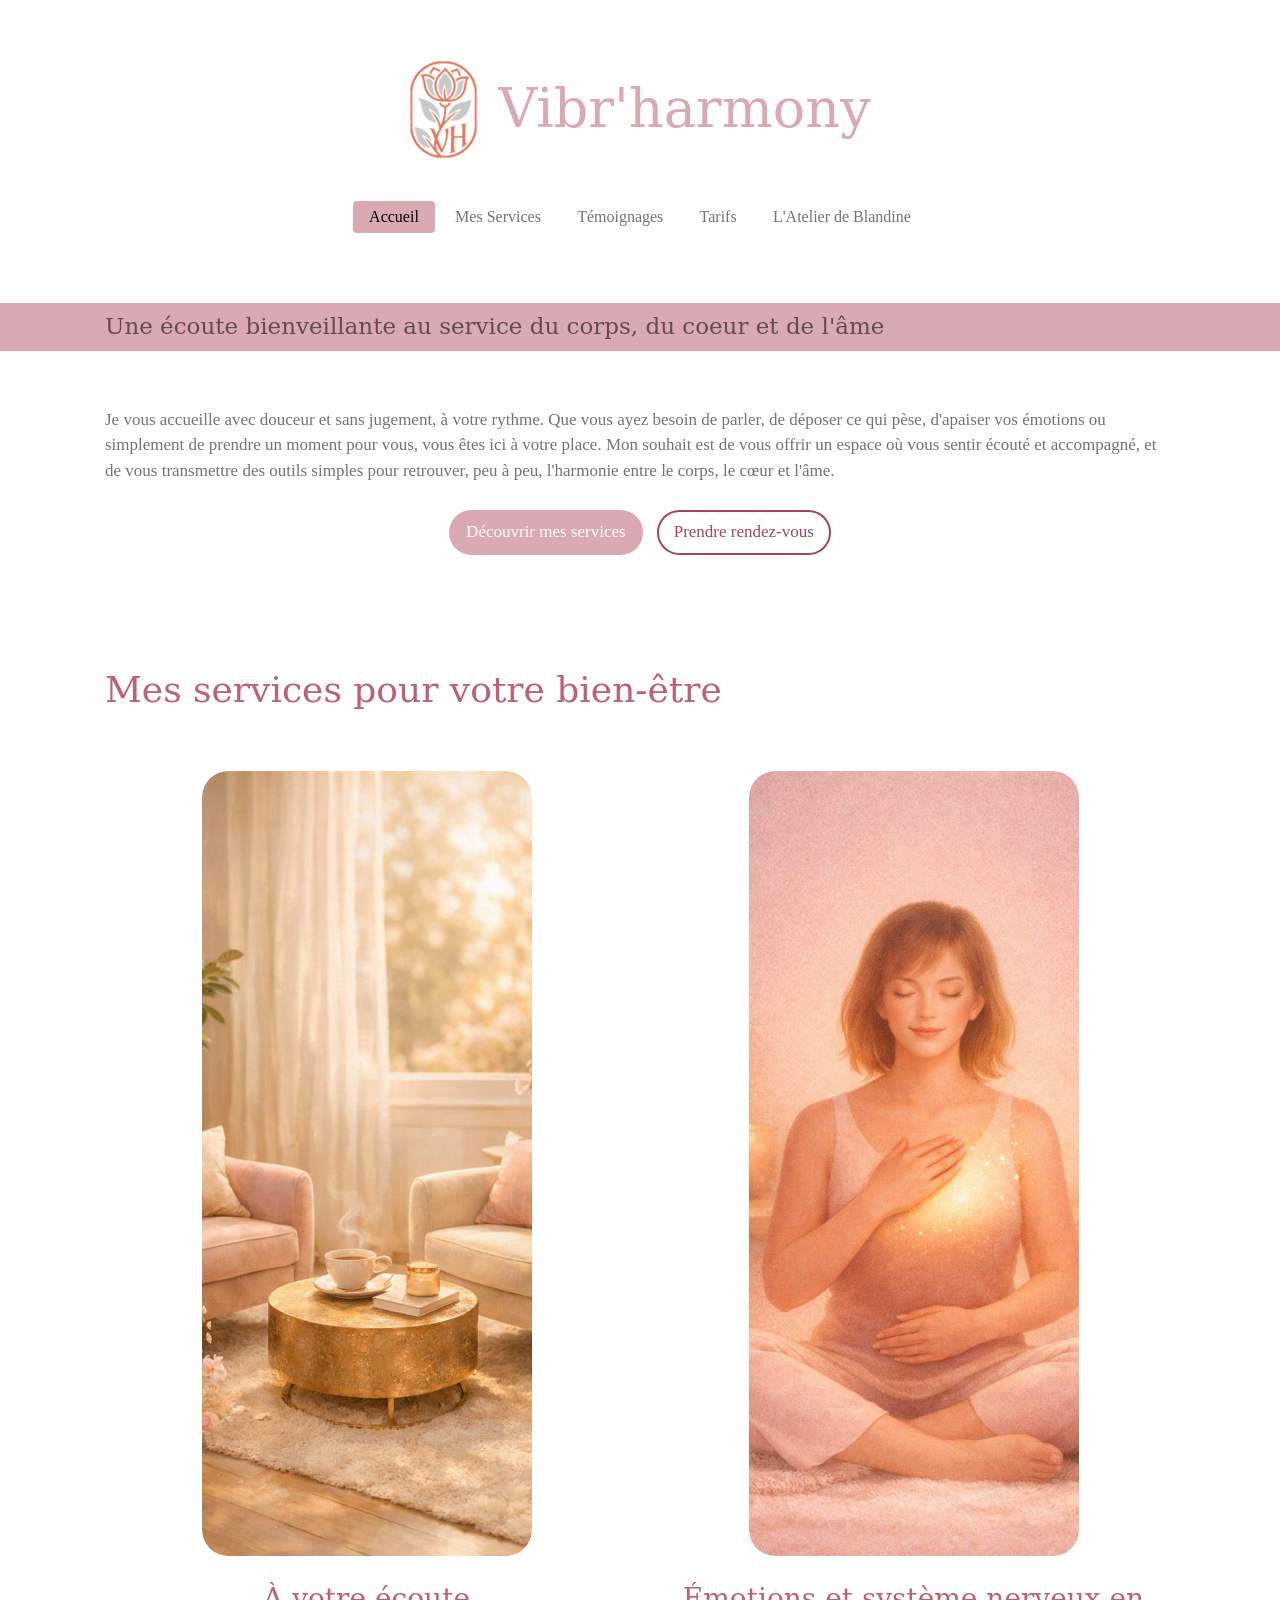
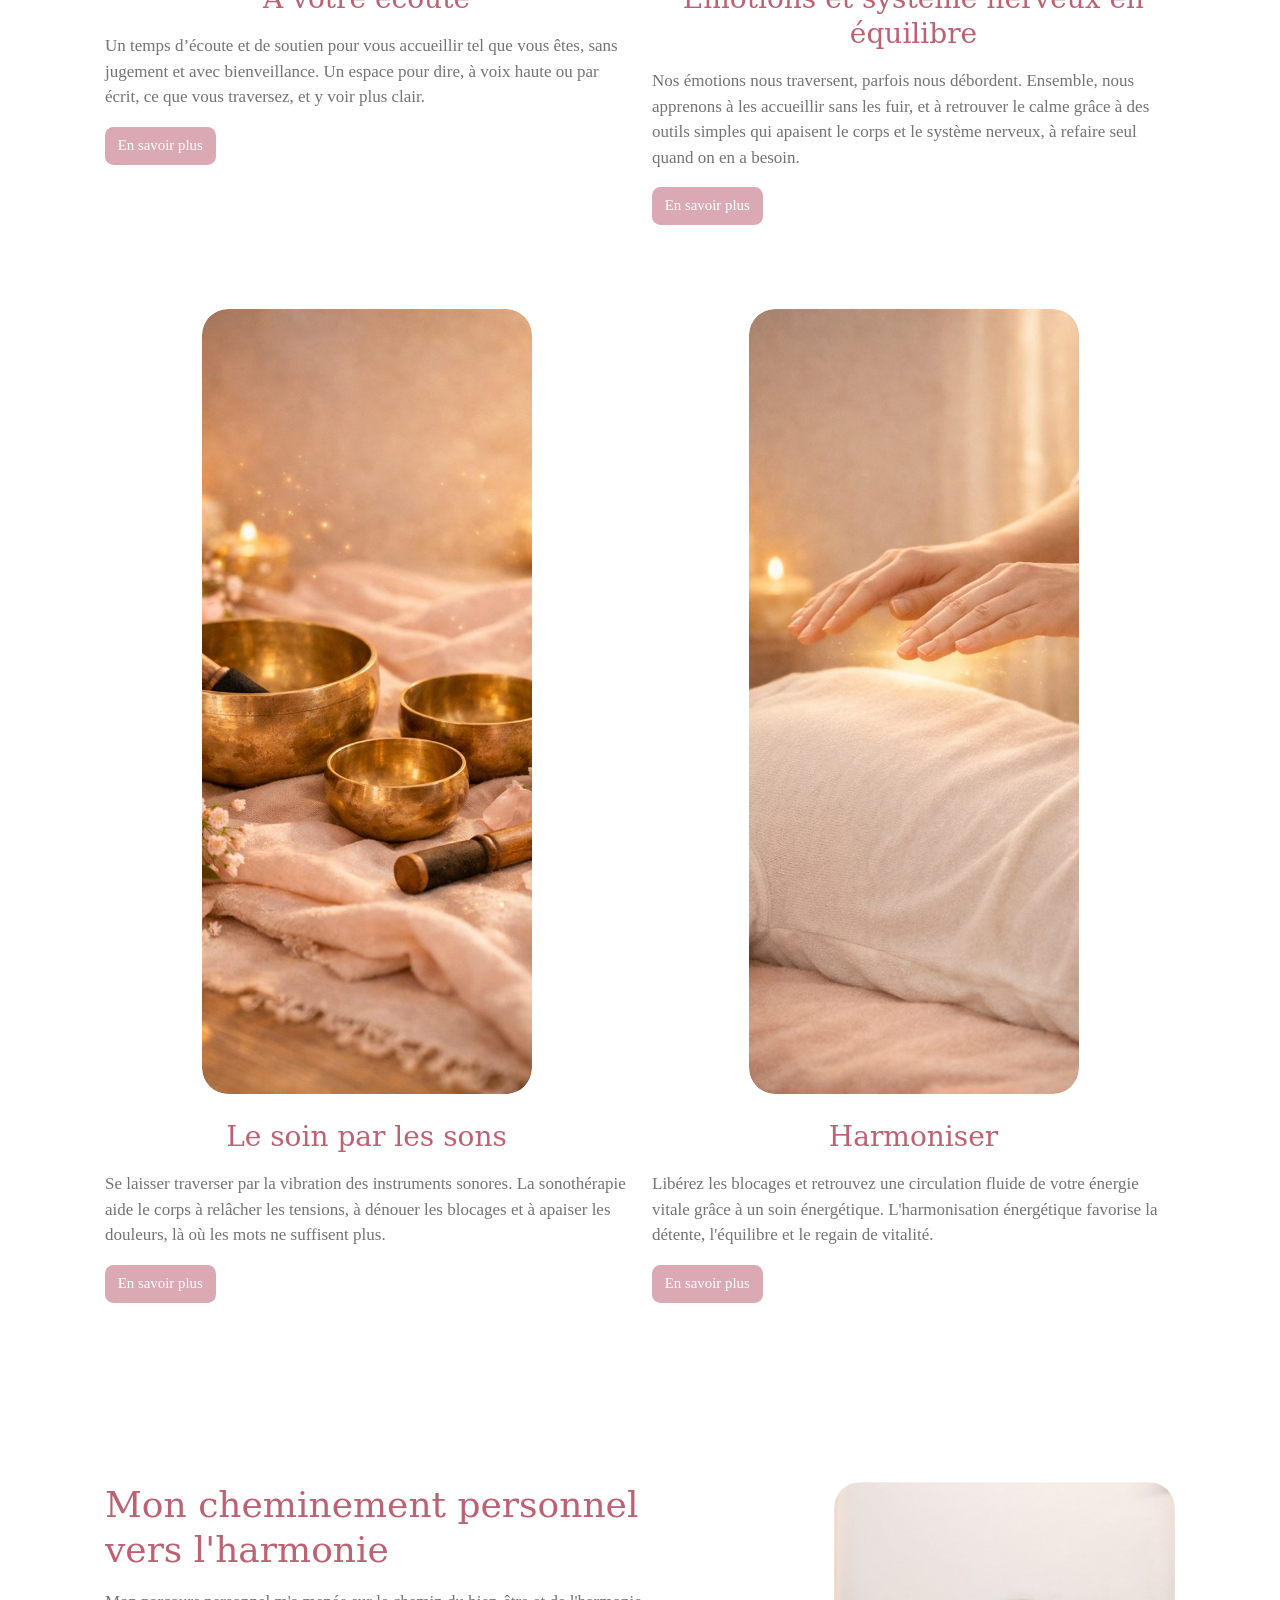
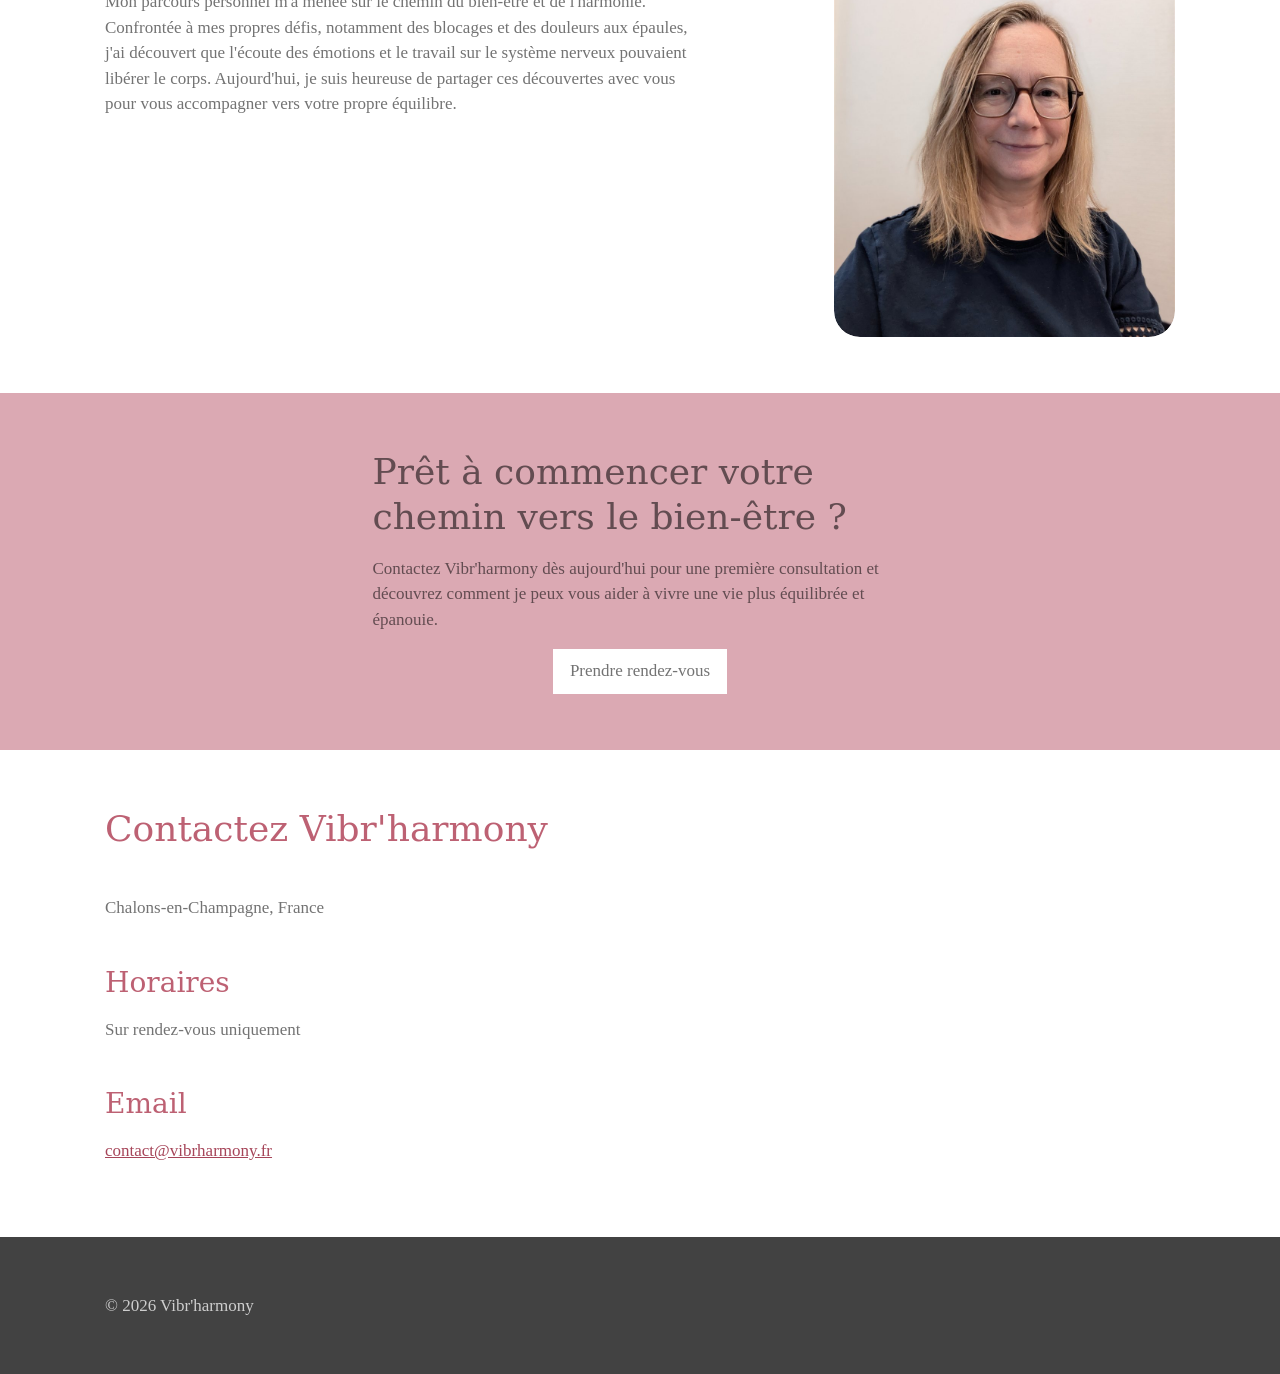
==== index.html @ 66a2ef3b "Site Vibr'harmony Co-Authored-By: Claude Opus 5.5 <noreply@anthropic.com> Claude-Session: https://cl" ====
<!DOCTYPE html>
<html lang="fr">
<head>
<meta charset="utf-8">
<meta name="viewport" content="width=device-width, initial-scale=1.0, maximum-scale=5.0">
<title>Vibr'harmony · Soutien émotionnel et sonothérapie à Châlons-en-Champagne</title>
<meta name="description" content="Besoin de parler, d&#x27;être écouté et soutenu ? Écoute bienveillante, gestion des émotions, sonothérapie et soin énergétique, à Châlons-en-Champagne ou à distance.">
<link rel="canonical" href="https://vibrharmony.fr/">
<meta property="og:type" content="website">
<meta property="og:locale" content="fr_FR">
<meta property="og:site_name" content="Vibr&#x27;harmony">
<meta property="og:title" content="Vibr&#x27;harmony · Soutien émotionnel et sonothérapie à Châlons-en-Champagne">
<meta property="og:description" content="Besoin de parler, d&#x27;être écouté et soutenu ? Écoute bienveillante, gestion des émotions, sonothérapie et soin énergétique, à Châlons-en-Champagne ou à distance.">
<meta property="og:url" content="https://vibrharmony.fr/">
<meta property="og:image" content="https://vibrharmony.fr/images/ressentir-high.jpg">
<link rel="stylesheet" type="text/css" href="https://gfonts.jwwb.nl/css?display=fallback&amp;family=Lato%3A400%2C700%2C400italic%2C700italic%7CMerriweather%3A400%2C700%2C400italic%2C700italic">
<link rel="stylesheet" type="text/css" href="css/main-framework.css">
<link rel="stylesheet" type="text/css" href="css/site-style.css">
<style>
/* Personnalisations Vibr'harmony */

/* Pas de trait de separation entre deux bandeaux consecutifs */
.jw-strip.jw-strip--border-shape-none { border-top: 0 !important; }

/* Bandeau rose du titre : plus fin */
#jw-element-748396804 h1 {
    margin: 0;
    line-height: 1.2;
    font-size: clamp(15px, 1.9vw, 23px);
}

/* Photos : coins bien arrondis, image entiere dans le cadre */
.vh-photo {
    border-radius: 26px;
    overflow: hidden;
    max-width: 330px;
    margin-left: auto;
    margin-right: auto;
}
.vh-photo img {
    border-radius: 26px;
    object-fit: cover;
}
.vh-photo--tall { max-width: none; }

/* Boutons de l'accueil : centres, cote a cote, arrondis */
.vh-btn-row {
    display: flex;
    flex-wrap: wrap;
    justify-content: center;
    align-items: center;
    gap: 14px;
    margin-top: 1.6em;
}
.vh-btn-row .jw-element {
    margin: 0;
    width: auto;
    flex: 0 0 auto;
}
.vh-btn-row .jw-btn-container { margin: 0; }
.vh-btn-row .jw-btn {
    transition: transform .18s ease, box-shadow .18s ease;
}
.vh-btn-row .jw-btn:hover {
    transform: translateY(-2px);
    box-shadow: 0 6px 16px rgba(99, 76, 81, .18);
}
</style>
<script type="application/ld+json">
{
 "@context": "https://schema.org",
 "@type": "ProfessionalService",
 "name": "Vibr'harmony",
 "url": "https://vibrharmony.fr/",
 "email": "contact@vibrharmony.fr",
 "image": "https://vibrharmony.fr/images/portrait.jpg",
 "logo": "https://vibrharmony.fr/images/logo.png",
 "description": "Écoute bienveillante, gestion des émotions, sonothérapie et soin énergétique, à Châlons-en-Champagne ou à distance.",
 "address": {
  "@type": "PostalAddress",
  "addressLocality": "Châlons-en-Champagne",
  "addressCountry": "FR"
 },
 "areaServed": "Châlons-en-Champagne",
 "priceRange": "Participation libre",
 "founder": {
  "@type": "Person",
  "name": "Blandine"
 },
 "parentOrganization": {
  "@type": "Organization",
  "name": "L'Atelier de Blandine",
  "url": "https://atelier-de-blandine.netlify.app/"
 }
}
</script>
<link rel="icon" type="image/png" sizes="48x48" href="/images/icon-48.png">
<link rel="icon" type="image/png" sizes="96x96" href="/images/icon-96.png">
<link rel="icon" type="image/png" sizes="192x192" href="/images/icon-192.png">
<link rel="apple-touch-icon" href="/images/icon-180.png">
</head>
<body id="top" class="jw-is-slideshow jw-header-is-image-text jw-is-segment-page jw-is-frontend jw-is-no-sidebar jw-is-no-messagebar jw-is-no-touch-device jw-is-no-mobile">
<a href="#main-content" class="jw-skip-link">
            Passer au contenu principal        </a>
<div class="jw-background"></div>
<div class="jw-body">
            
<header class="block-header js-topbar-content-container js-fixed-header-container">
        <div class="block-header__inner">
        <div class="jw-mobile-menu jw-mobile-is-text js-mobile-menu">
            <span class="jw-mobile-menu__button jw-mobile-menu__button--dummy"></span>        <div class="jw-mobile-header jw-mobile-header--image-text">
        <span            class="jw-mobile-header-content"
                        >
                            <img class="jw-mobile-logo jw-mobile-logo--portrait" src="images/logo.png" srcset="images/logo.png 1x, images/logo.png 2x" alt="Vibr&amp;#039;harmony" title="Vibr&amp;#039;harmony">                                        <div class="jw-mobile-text">
                    Vibr&#039;harmony                </div>
                    </span>
    </div>

    
            <button
            type="button"
            class="jw-mobile-menu__button jw-mobile-toggle"
            aria-label="Afficher/Masquer le menu"
        >
            <span class="jw-icon-burger"></span>
        </button>
    </div>
        <div class="block-header__brand">
            <div class="jw-header-logo">
            <div
    id="jw-header-image-container"
    class="jw-header jw-header-image-container jw-header-image-toggle"
>
        <img id="jw-header-image" data-image-id="235309062" srcset="images/logo.png 69w, images/logo.png 138w" class="jw-header-image" title="Vibr&#039;harmony" style="width: 69px;" sizes="69px" width="69" height="99" alt="Vibr&#039;harmony">        </div>
        <div
    class="jw-header jw-header-title-container jw-header-text jw-header-text-toggle"
    data-stylable="true"
>
    <h1        id="jw-header-title"
        class="jw-header-title"
            >
        Vibr&#039;harmony    </h1>
</div>
</div>
        </div>
        <nav class="block-header__menu jw-menu-copy">
            <ul
    id="jw-menu"
    class="jw-menu jw-menu-horizontal"
    >
            <li
    class="jw-menu-item jw-menu-is-active"
>
        <a        class="jw-menu-link js-active-menu-item"
        href="index.html"                                    data-page-link-id="37049760"
                            >
                <span class="">
            Accueil        </span>
            </a>
                </li>
            <li
    class="jw-menu-item"
>
        <a        class="jw-menu-link"
        href="mes-services.html"                                    data-page-link-id="37049786"
                            >
                <span class="">
            Mes Services        </span>
            </a>
                </li>
            
            
            
            <li
    class="jw-menu-item"
>
        <a        class="jw-menu-link"
        href="temoignages.html"
                            >
                <span class="">
            Témoignages        </span>
            </a>
                </li>
            <li
    class="jw-menu-item"
>
        <a        class="jw-menu-link"
        href="tarifs.html"                                    data-page-link-id="37049790"
                            >
                <span class="">
            Tarifs        </span>
            </a>
                </li>
            <li
    class="jw-menu-item"
>
        <a        class="jw-menu-link"
        href="https://atelier-de-blandine.netlify.app/"
                            >
                <span class="">
            L&#039;Atelier de Blandine        </span>
            </a>
                </li>

        </ul>
    <script nonce="940a6fcb3b2482dd0f84d86401133db6" id="jw-mobile-menu-template" type="text/template">
        <ul id="jw-menu" class="jw-menu jw-menu-horizontal">
                            <li
    class="jw-menu-item jw-menu-is-active"
>
        <a        class="jw-menu-link js-active-menu-item"
        href="index.html"                                    data-page-link-id="37049760"
                            >
                <span class="">
            Accueil        </span>
            </a>
                </li>
                            <li
    class="jw-menu-item"
>
        <a        class="jw-menu-link"
        href="mes-services.html"                                    data-page-link-id="37049786"
                            >
                <span class="">
            Mes Services        </span>
            </a>
                </li>
                            
                            
                            
                            <li
    class="jw-menu-item"
>
        <a        class="jw-menu-link"
        href="temoignages.html"
                            >
                <span class="">
            Témoignages        </span>
            </a>
                </li>
            <li
    class="jw-menu-item"
>
        <a        class="jw-menu-link"
        href="tarifs.html"                                    data-page-link-id="37049790"
                            >
                <span class="">
            Tarifs        </span>
            </a>
                </li>
            <li
    class="jw-menu-item"
>
        <a        class="jw-menu-link"
        href="https://atelier-de-blandine.netlify.app/"
                            >
                <span class="">
            L&#039;Atelier de Blandine        </span>
            </a>
                </li>

                                </ul>
    </script>
        </nav>
    </div>
</header>

<div class="block-slideshow">
    </div>

<div class="main-content">
    
<main id="main-content" class="block-content">
    <div data-section-name="content" class="jw-section jw-section-content jw-responsive">
        <div class="jw-block-element"><div
    id="jw-element-748386431"
    data-jw-element-id="748386431"
        class="jw-tree-node jw-element jw-strip-root jw-tree-container jw-responsive jw-node-is-first-child jw-node-is-last-child"
>
    <div
    id="jw-element-748396804"
    data-jw-element-id="748396804"
        class="jw-tree-node jw-element jw-strip jw-tree-container jw-responsive jw-strip--default jw-strip--style-color jw-strip--color-accent jw-strip--padding-both jw-strip--border-shape-none jw-node-is-first-child jw-strip--primary"
    style="--strip-content-padding-block: 10px"
>
    <div class="jw-strip__background-container"><div class="jw-strip__background"></div></div><div class="jw-strip__content-container"><div class="jw-strip__content jw-responsive">
                    <div
    id="jw-element-748396806"
    data-jw-element-id="748396806"
        class="jw-tree-node jw-element jw-image-text jw-node-is-first-child jw-node-is-last-child"
>
    <div class="jw-element-imagetext-text">
            <h1>Une &eacute;coute bienveillante au service du corps, du coeur et de l'&acirc;me</h1>    </div>
</div></div></div></div><div
    id="jw-element-748396805"
    data-jw-element-id="748396805"
        class="jw-tree-node jw-element jw-strip jw-tree-container jw-responsive jw-strip--default jw-strip--style-color jw-strip--color-default jw-strip--padding-both jw-strip--border-shape-none"
>
    <div class="jw-strip__background-container"><div class="jw-strip__background"></div></div><div class="jw-strip__content-container"><div class="jw-strip__content jw-responsive"><div
    id="jw-element-748396808"
    data-jw-element-id="748396808"
        class="jw-tree-node jw-element jw-image-text jw-node-is-first-child"
>
    <div class="jw-element-imagetext-text">
            <p>Je vous accueille avec douceur et sans jugement, &agrave; votre rythme. Que vous ayez besoin de parler, de d&eacute;poser ce qui p&egrave;se, d'apaiser vos &eacute;motions ou simplement de prendre un moment pour vous, vous &ecirc;tes ici &agrave; votre place. Mon souhait est de vous offrir un espace o&ugrave; vous sentir &eacute;cout&eacute; et accompagn&eacute;, et de vous transmettre des outils simples pour retrouver, peu &agrave; peu, l'harmonie entre le corps, le c&oelig;ur et l'&acirc;me.</p>    </div>
</div><div class="vh-btn-row"><div
    id="jw-element-748396809"
    data-jw-element-id="748396809"
        class="jw-tree-node jw-element jw-button"
>
    <div class="jw-btn-container&#x20;jw-btn-is-center">
            <a
                            href="mes-services.html"
                                    title="Mes&#x20;Services"            class="jw-element-content&#x20;jw-btn&#x20;jw-btn--size-medium&#x20;jw-btn--roundness-round&#x20;jw-btn--icon-position-start"
            style=""
        >
                        <span class="jw-btn-caption">
                Découvrir mes services            </span>
        </a>
    </div>
</div><div
    id="jw-element-748396810"
    data-jw-element-id="748396810"
        class="jw-tree-node jw-element jw-button jw-node-is-last-child"
>
    <div class="jw-btn-container&#x20;jw-btn-is-center">
            <a href="mailto:contact@vibrharmony.fr?subject=Prise%20de%20rendez-vous"
                                                class="jw-element-content&#x20;jw-btn&#x20;jw-btn--size-medium&#x20;jw-btn--style-border&#x20;jw-btn--roundness-round&#x20;jw-btn--icon-position-start"
            style=""
        >
                        <span class="jw-btn-caption">
                Prendre rendez-vous            </span>
        </a>
    </div>
</div></div></div></div></div><div
    id="jw-element-748396812"
    data-jw-element-id="748396812"
        class="jw-tree-node jw-element jw-strip jw-tree-container jw-responsive jw-strip--default jw-strip--style-color jw-strip--color-default jw-strip--padding-both jw-strip--border-shape-none"
>
    <div class="jw-strip__background-container"><div class="jw-strip__background"></div></div><div class="jw-strip__content-container"><div class="jw-strip__content jw-responsive"><div
    id="jw-element-748396813"
    data-jw-element-id="748396813"
        class="jw-tree-node jw-element jw-image-text jw-node-is-first-child"
>
    <div class="jw-element-imagetext-text">
            <h2>Mes services pour votre bien-être</h2>    </div>
</div><div
    id="jw-element-748396815"
    data-jw-element-id="748396815"
        class="jw-tree-node jw-element jw-spacer"
>
    <div
    class="jw-element-spacer-container "
    style="height: 25px"
>
    </div>
</div><div
    id="jw-element-748396816"
    data-jw-element-id="748396816"
        class="jw-tree-node jw-element jw-columns jw-tree-container jw-responsive jw-tree-horizontal jw-columns--mode-flex"
>
    <div
    id="jw-element-748396817"
    data-jw-element-id="748396817"
            style="width: 50%"
        class="jw-tree-node jw-element jw-column jw-tree-container jw-responsive jw-node-is-first-child"
>
    <div
    id="jw-element-748396818"
    data-jw-element-id="748396818"
        class="jw-tree-node jw-element jw-image jw-node-is-first-child"
>
    <div
    class="jw-intent jw-element-image jw-element-content jw-element-image-is-left"
            style="width: 100%;"
    >
                            <picture
            class="jw-element-image__image-wrapper jw-image-is-rounded jw-intrinsic vh-photo"
            style="padding-top: 150%;"
        >
                                            <img class="jw-element-image__image jw-intrinsic__item" style="--jw-element-image--pan-x: 0.5; --jw-element-image--pan-y: 0.5;" alt="Salon chaleureux avec deux fauteuils et une tasse de thé, espace d&#x27;écoute" src="images/deposer-high.jpg" srcset="images/deposer-high.jpg 96w, images/deposer-high.jpg 147w, images/deposer-high.jpg 226w, images/deposer-high.jpg 347w, images/deposer-high.jpg 532w, images/deposer-high.jpg 816w, images/deposer-high.jpg 1252w, images/deposer-high.jpg 1920w" sizes="auto, min(100vw, 1200px), 100vw" loading="lazy" width="800" height="560">                    </picture>
            </div>
</div><div
    id="jw-element-748396819"
    data-jw-element-id="748396819"
        class="jw-tree-node jw-element jw-image-text"
>
    <div class="jw-element-imagetext-text">
            <h3 style="text-align: center;">&Agrave; votre &eacute;coute</h3>    </div>
</div><div
    id="jw-element-748396820"
    data-jw-element-id="748396820"
        class="jw-tree-node jw-element jw-image-text"
>
    <div class="jw-element-imagetext-text">
            <p>Un temps d’écoute et de soutien pour vous accueillir tel que vous êtes, sans jugement et avec bienveillance. Un espace pour dire, à voix haute ou par écrit, ce que vous traversez, et y voir plus clair.</p>    </div>
</div><div
    id="jw-element-748396821"
    data-jw-element-id="748396821"
        class="jw-tree-node jw-element jw-button jw-node-is-last-child"
>
    <div class="jw-btn-container&#x20;jw-btn-is-left">
            <a
                            href="mes-services.html#ecoute"
                                    title="Mes&#x20;Services"            class="jw-element-content&#x20;jw-btn&#x20;jw-btn--size-small&#x20;jw-btn--roundness-rounded&#x20;jw-btn--icon-position-start"
            style=""
        >
                        <span class="jw-btn-caption">
                En savoir plus            </span>
        </a>
    </div>
</div></div><div
    id="jw-element-748396822"
    data-jw-element-id="748396822"
            style="width: 50%"
        class="jw-tree-node jw-element jw-column jw-tree-container jw-responsive jw-node-is-last-child"
>
    <div
    id="jw-element-748396823"
    data-jw-element-id="748396823"
        class="jw-tree-node jw-element jw-image jw-node-is-first-child"
>
    <div
    class="jw-intent jw-element-image jw-element-content jw-element-image-is-left"
            style="width: 100%;"
    >
                            <picture
            class="jw-element-image__image-wrapper jw-image-is-rounded jw-intrinsic vh-photo"
            style="padding-top: 150%;"
        >
                                            <img class="jw-element-image__image jw-intrinsic__item" style="--jw-element-image--pan-x: 0.5; --jw-element-image--pan-y: 0.3;" alt="Femme assise en méditation, une main sur le cœur" src="images/ressentir-high.jpg" srcset="images/ressentir-high.jpg 96w, images/ressentir-high.jpg 147w, images/ressentir-high.jpg 226w, images/ressentir-high.jpg 347w, images/ressentir-high.jpg 532w, images/ressentir-high.jpg 816w, images/ressentir-high.jpg 1252w, images/ressentir-high.jpg 1920w" sizes="auto, min(100vw, 1200px), 100vw" loading="lazy" width="800" height="560">                    </picture>
            </div>
</div><div
    id="jw-element-748396824"
    data-jw-element-id="748396824"
        class="jw-tree-node jw-element jw-image-text"
>
    <div class="jw-element-imagetext-text">
            <h3 style="text-align: center;">Émotions et système nerveux en équilibre</h3>    </div>
</div><div
    id="jw-element-748396825"
    data-jw-element-id="748396825"
        class="jw-tree-node jw-element jw-image-text"
>
    <div class="jw-element-imagetext-text">
            <p>Nos &eacute;motions nous traversent, parfois nous d&eacute;bordent. Ensemble, nous apprenons &agrave; les accueillir sans les fuir, et &agrave; retrouver le calme gr&acirc;ce &agrave; des outils simples qui apaisent le corps et le syst&egrave;me nerveux, &agrave; refaire seul quand on en a besoin.</p>    </div>
</div><div
    id="jw-element-748396826"
    data-jw-element-id="748396826"
        class="jw-tree-node jw-element jw-button jw-node-is-last-child"
>
    <div class="jw-btn-container&#x20;jw-btn-is-left">
            <a
                            href="mes-services.html#emotions"
                                    title="Mes&#x20;Services"            class="jw-element-content&#x20;jw-btn&#x20;jw-btn--size-small&#x20;jw-btn--roundness-rounded&#x20;jw-btn--icon-position-start"
            style=""
        >
                        <span class="jw-btn-caption">
                En savoir plus            </span>
        </a>
    </div>
</div></div></div><div
    id="jw-element-748396827"
    data-jw-element-id="748396827"
        class="jw-tree-node jw-element jw-spacer"
>
    <div
    class="jw-element-spacer-container "
    style="height: 50px"
>
    </div>
</div><div
    id="jw-element-748396828"
    data-jw-element-id="748396828"
        class="jw-tree-node jw-element jw-columns jw-tree-container jw-responsive jw-tree-horizontal jw-columns--mode-flex"
>
    <div
    id="jw-element-748396829"
    data-jw-element-id="748396829"
            style="width: 50%"
        class="jw-tree-node jw-element jw-column jw-tree-container jw-responsive jw-node-is-first-child"
>
    <div
    id="jw-element-748396830"
    data-jw-element-id="748396830"
        class="jw-tree-node jw-element jw-image jw-node-is-first-child"
>
    <div
    class="jw-intent jw-element-image jw-element-content jw-element-image-is-left"
            style="width: 100%;"
    >
                            <picture
            class="jw-element-image__image-wrapper jw-image-is-rounded jw-intrinsic vh-photo"
            style="padding-top: 150%;"
        >
                                            <img class="jw-element-image__image jw-intrinsic__item" style="--jw-element-image--pan-x: 0.5; --jw-element-image--pan-y: 0.6;" alt="Instruments de sonothérapie posés sur un plaid" src="images/bols-high.jpg" srcset="images/bols-high.jpg 96w, images/bols-high.jpg 147w, images/bols-high.jpg 226w, images/bols-high.jpg 347w, images/bols-high.jpg 532w, images/bols-high.jpg 816w, images/bols-high.jpg 1252w, images/bols-high.jpg 1920w" sizes="auto, min(100vw, 1200px), 100vw" loading="lazy" width="800" height="560">                    </picture>
            </div>
</div><div
    id="jw-element-748396831"
    data-jw-element-id="748396831"
        class="jw-tree-node jw-element jw-image-text"
>
    <div class="jw-element-imagetext-text">
            <h3 style="text-align: center;">Le soin par les sons</h3>    </div>
</div><div
    id="jw-element-748396832"
    data-jw-element-id="748396832"
        class="jw-tree-node jw-element jw-image-text"
>
    <div class="jw-element-imagetext-text">
            <p>Se laisser traverser par la vibration des instruments sonores. La sonothérapie aide le corps à relâcher les tensions, à dénouer les blocages et à apaiser les douleurs, là où les mots ne suffisent plus.</p>    </div>
</div><div
    id="jw-element-748396833"
    data-jw-element-id="748396833"
        class="jw-tree-node jw-element jw-button jw-node-is-last-child"
>
    <div class="jw-btn-container&#x20;jw-btn-is-left">
            <a
                            href="mes-services.html#sons"
                                    title="Mes&#x20;Services"            class="jw-element-content&#x20;jw-btn&#x20;jw-btn--size-small&#x20;jw-btn--roundness-rounded&#x20;jw-btn--icon-position-start"
            style=""
        >
                        <span class="jw-btn-caption">
                En savoir plus            </span>
        </a>
    </div>
</div></div><div
    id="jw-element-748396834"
    data-jw-element-id="748396834"
            style="width: 50%"
        class="jw-tree-node jw-element jw-column jw-tree-container jw-responsive jw-node-is-last-child"
>
    <div
    id="jw-element-748396835"
    data-jw-element-id="748396835"
        class="jw-tree-node jw-element jw-image jw-node-is-first-child"
>
    <div
    class="jw-intent jw-element-image jw-element-content jw-element-image-is-left"
            style="width: 100%;"
    >
                            <picture
            class="jw-element-image__image-wrapper jw-image-is-rounded jw-intrinsic vh-photo"
            style="padding-top: 150%;"
        >
                                            <img class="jw-element-image__image jw-intrinsic__item" style="--jw-element-image--pan-x: 0.5; --jw-element-image--pan-y: 0.26;" alt="Mains posées au-dessus d&#x27;un coussin, soin énergétique" src="images/mains-high.jpg" srcset="images/mains-high.jpg 96w, images/mains-high.jpg 147w, images/mains-high.jpg 226w, images/mains-high.jpg 347w, images/mains-high.jpg 532w, images/mains-high.jpg 816w, images/mains-high.jpg 1252w, images/mains-high.jpg 1920w" sizes="auto, min(100vw, 1200px), 100vw" loading="lazy" width="800" height="560">                    </picture>
            </div>
</div><div
    id="jw-element-748396836"
    data-jw-element-id="748396836"
        class="jw-tree-node jw-element jw-image-text"
>
    <div class="jw-element-imagetext-text">
            <h3 style="text-align: center;">Harmoniser</h3>    </div>
</div><div
    id="jw-element-748396837"
    data-jw-element-id="748396837"
        class="jw-tree-node jw-element jw-image-text"
>
    <div class="jw-element-imagetext-text">
            <p>Lib&eacute;rez les blocages et retrouvez une circulation fluide de votre &eacute;nergie vitale gr&acirc;ce &agrave; un soin &eacute;nerg&eacute;tique. L'harmonisation &eacute;nerg&eacute;tique favorise la d&eacute;tente, l'&eacute;quilibre et le regain de vitalit&eacute;.</p>    </div>
</div><div
    id="jw-element-748396838"
    data-jw-element-id="748396838"
        class="jw-tree-node jw-element jw-button jw-node-is-last-child"
>
    <div class="jw-btn-container&#x20;jw-btn-is-left">
            <a
                            href="mes-services.html#harmoniser"
                                    title="Mes&#x20;Services"            class="jw-element-content&#x20;jw-btn&#x20;jw-btn--size-small&#x20;jw-btn--roundness-rounded&#x20;jw-btn--icon-position-start"
            style=""
        >
                        <span class="jw-btn-caption">
                En savoir plus            </span>
        </a>
    </div>
</div></div></div><div
    id="jw-element-748396839"
    data-jw-element-id="748396839"
        class="jw-tree-node jw-element jw-spacer jw-node-is-last-child"
>
    <div
    class="jw-element-spacer-container "
    style="height: 50px"
>
    </div>
</div></div></div></div><div
    id="jw-element-748429797"
    data-jw-element-id="748429797"
        class="jw-tree-node jw-element jw-strip jw-tree-container jw-responsive jw-strip--default jw-strip--style-color jw-strip--color-default jw-strip--padding-both jw-strip--border-shape-none"
>
    <div class="jw-strip__background-container"><div class="jw-strip__background"></div></div><div class="jw-strip__content-container"><div class="jw-strip__content jw-responsive"><div
    id="jw-element-748429798"
    data-jw-element-id="748429798"
        class="jw-tree-node jw-element jw-columns jw-tree-container jw-responsive jw-tree-horizontal jw-columns--mode-flex jw-node-is-first-child jw-node-is-last-child"
>
    <div
    id="jw-element-748429799"
    data-jw-element-id="748429799"
            style="width: 55.555555555556%"
        class="jw-tree-node jw-element jw-column jw-tree-container jw-responsive jw-node-is-first-child"
>
    <div
    id="jw-element-748429801"
    data-jw-element-id="748429801"
        class="jw-tree-node jw-element jw-image-text jw-node-is-first-child"
>
    <div class="jw-element-imagetext-text">
            <h2>Mon cheminement personnel vers l'harmonie</h2>    </div>
</div><div
    id="jw-element-748429802"
    data-jw-element-id="748429802"
        class="jw-tree-node jw-element jw-image-text jw-node-is-last-child"
>
    <div class="jw-element-imagetext-text">
            <p>Mon parcours personnel m'a menée sur le chemin du bien-être et de l'harmonie. Confrontée à mes propres défis, notamment des blocages et des douleurs aux épaules, j'ai découvert que l'écoute des émotions et le travail sur le système nerveux pouvaient libérer le corps. Aujourd'hui, je suis heureuse de partager ces découvertes avec vous pour vous accompagner vers votre propre équilibre.</p>    </div>
</div></div><div
    id="jw-element-748429803"
    data-jw-element-id="748429803"
            style="width: 11.111111111111%"
        class="jw-tree-node jw-element jw-column jw-tree-container jw-tree-container--empty jw-responsive"
>
    </div><div
    id="jw-element-748429804"
    data-jw-element-id="748429804"
            style="width: 33.333333333333%"
        class="jw-tree-node jw-element jw-column jw-tree-container jw-responsive jw-node-is-last-child"
>
    <div
    id="jw-element-748429805"
    data-jw-element-id="748429805"
        class="jw-tree-node jw-element jw-image jw-node-is-first-child jw-node-is-last-child"
>
    <div
    class="jw-intent jw-element-image jw-element-content jw-element-image-is-left jw-element-image--full-width-to-640"
            style="width: 1920px;"
    >
                            <picture
            class="jw-element-image__image-wrapper jw-image-is-rounded jw-intrinsic vh-photo vh-photo--tall"
            style="padding-top: 133.333%;"
        >
                                            <img class="jw-element-image__image jw-intrinsic__item" style="--jw-element-image--pan-x: 0.5; --jw-element-image--pan-y: 0.5;" alt="Portrait de la praticienne Vibr'harmony" src="images/portrait.jpg" loading="lazy" width="900" height="1200">                    </picture>
            </div>
</div></div></div></div></div></div><div
    id="jw-element-748396843"
    data-jw-element-id="748396843"
        class="jw-tree-node jw-element jw-strip jw-tree-container jw-responsive jw-strip--narrow jw-strip--style-color jw-strip--color-accent jw-strip--padding-both jw-strip--border-shape-none"
>
    <div class="jw-strip__background-container"><div class="jw-strip__background"></div></div><div class="jw-strip__content-container"><div class="jw-strip__content jw-responsive"><div
    id="jw-element-748396844"
    data-jw-element-id="748396844"
        class="jw-tree-node jw-element jw-image-text jw-node-is-first-child"
>
    <div class="jw-element-imagetext-text">
            <h2>Prêt à commencer votre chemin vers le bien-être ?</h2>    </div>
</div><div
    id="jw-element-748396845"
    data-jw-element-id="748396845"
        class="jw-tree-node jw-element jw-image-text"
>
    <div class="jw-element-imagetext-text">
            <p>Contactez Vibr'harmony dès aujourd'hui pour une première consultation et découvrez comment je peux vous aider à vivre une vie plus équilibrée et épanouie.</p>    </div>
</div><div
    id="jw-element-748396846"
    data-jw-element-id="748396846"
        class="jw-tree-node jw-element jw-button jw-node-is-last-child"
>
    <div class="jw-btn-container&#x20;jw-btn-is-center">
            <a href="mailto:contact@vibrharmony.fr?subject=Prise%20de%20rendez-vous"
                                                class="jw-element-content&#x20;jw-btn&#x20;jw-btn--size-medium&#x20;jw-btn--icon-position-start"
            style=""
        >
                        <span class="jw-btn-caption">
                Prendre rendez-vous            </span>
        </a>
    </div>
</div></div></div></div><div
    id="jw-element-748396856"
    data-jw-element-id="748396856"
        class="jw-tree-node jw-element jw-strip jw-tree-container jw-responsive jw-strip--default jw-strip--style-color jw-strip--color-default jw-strip--padding-both jw-strip--border-shape-none jw-node-is-last-child"
>
    <div class="jw-strip__background-container"><div class="jw-strip__background"></div></div><div class="jw-strip__content-container"><div class="jw-strip__content jw-responsive"><div
    id="jw-element-748396857"
    data-jw-element-id="748396857"
        class="jw-tree-node jw-element jw-image-text jw-node-is-first-child"
>
    <div class="jw-element-imagetext-text">
            <h2>Contactez Vibr'harmony</h2>    </div>
</div><div
    id="jw-element-748396859"
    data-jw-element-id="748396859"
        class="jw-tree-node jw-element jw-spacer"
>
    <div
    class="jw-element-spacer-container "
    style="height: 10px"
>
    </div>
</div><div
    id="jw-element-748396860"
    data-jw-element-id="748396860"
        class="jw-tree-node jw-element jw-image-text"
>
    <div class="jw-element-imagetext-text">
            <p>Chalons-en-Champagne, France</p>    </div>
</div><div
    id="jw-element-748396861"
    data-jw-element-id="748396861"
        class="jw-tree-node jw-element jw-spacer"
>
    <div
    class="jw-element-spacer-container "
    style="height: 10px"
>
    </div>
</div><div
    id="jw-element-748396862"
    data-jw-element-id="748396862"
        class="jw-tree-node jw-element jw-image-text"
>
    <div class="jw-element-imagetext-text">
            <h3>Horaires</h3>    </div>
</div><div
    id="jw-element-748396863"
    data-jw-element-id="748396863"
        class="jw-tree-node jw-element jw-image-text"
>
    <div class="jw-element-imagetext-text">
            <p>Sur rendez-vous uniquement</p>    </div>
</div><div
    id="jw-element-748396864"
    data-jw-element-id="748396864"
        class="jw-tree-node jw-element jw-spacer"
>
    <div
    class="jw-element-spacer-container "
    style="height: 10px"
>
    </div>
</div><div
    id="jw-element-748396865"
    data-jw-element-id="748396865"
        class="jw-tree-node jw-element jw-image-text"
>
    <div class="jw-element-imagetext-text">
            <h3>Email</h3>    </div>
</div><div
    id="jw-element-748396867"
    data-jw-element-id="748396867"
        class="jw-tree-node jw-element jw-image-text"
>
    <div class="jw-element-imagetext-text">
            <p><a href="mailto:contact@vibrharmony.fr">contact@vibrharmony.fr</a></p>    </div>
</div></div></div></div></div></div>            </div>
</main>
    </div>

<footer class="block-footer">
    <div
        data-section-name="footer"
        class="jw-section jw-section-footer jw-responsive"
    >
                <div class="jw-strip jw-strip--default jw-strip--style-none jw-strip--primary jw-strip--padding-both jw-strip--border-shape-none"><div class="jw-strip__content-container"><div class="jw-strip__content jw-responsive">            <div class="jw-block-element"><div
    id="jw-element-748386430"
    data-jw-element-id="748386430"
        class="jw-tree-node jw-element jw-simple-root jw-tree-container jw-tree-container--empty jw-responsive jw-node-is-first-child jw-node-is-last-child"
>
    </div></div>                                        <div class="jw-block-footer-content">
                    <div class="jw-credits clear">
                        <div class="jw-credits-owner">
                            <div id="jw-footer-text">
                                <div class="jw-footer-text-content">
                                    &copy; 2026 Vibr&#039;harmony                                </div>
                            </div>
                        </div>
                        <div class="jw-credits-right">
                                                        
                        </div>
                    </div>
                </div>
                    </div></div></div>    </div>
</footer>
            
<div class="jw-bottom-bar__container">
            </div>
<div class="jw-bottom-bar__spacer">
    </div>

            <div id="jw-variable-loaded" style="display: none;"></div>
            <div id="jw-variable-values" style="display: none;">
                                    <span data-jw-variable-key="background-color" class="jw-variable-value-background-color"></span>
                                    <span data-jw-variable-key="background" class="jw-variable-value-background"></span>
                                    <span data-jw-variable-key="font-family" class="jw-variable-value-font-family"></span>
                                    <span data-jw-variable-key="paragraph-color" class="jw-variable-value-paragraph-color"></span>
                                    <span data-jw-variable-key="paragraph-link-color" class="jw-variable-value-paragraph-link-color"></span>
                                    <span data-jw-variable-key="paragraph-font-size" class="jw-variable-value-paragraph-font-size"></span>
                                    <span data-jw-variable-key="heading-color" class="jw-variable-value-heading-color"></span>
                                    <span data-jw-variable-key="heading-link-color" class="jw-variable-value-heading-link-color"></span>
                                    <span data-jw-variable-key="heading-font-size" class="jw-variable-value-heading-font-size"></span>
                                    <span data-jw-variable-key="heading-font-family" class="jw-variable-value-heading-font-family"></span>
                                    <span data-jw-variable-key="menu-text-color" class="jw-variable-value-menu-text-color"></span>
                                    <span data-jw-variable-key="menu-text-link-color" class="jw-variable-value-menu-text-link-color"></span>
                                    <span data-jw-variable-key="menu-text-font-size" class="jw-variable-value-menu-text-font-size"></span>
                                    <span data-jw-variable-key="menu-font-family" class="jw-variable-value-menu-font-family"></span>
                                    <span data-jw-variable-key="menu-capitalize" class="jw-variable-value-menu-capitalize"></span>
                                    <span data-jw-variable-key="website-size" class="jw-variable-value-website-size"></span>
                                    <span data-jw-variable-key="u-header-configuration" class="jw-variable-value-u-header-configuration"></span>
                                    <span data-jw-variable-key="u-header-background-color" class="jw-variable-value-u-header-background-color"></span>
                                    <span data-jw-variable-key="u-header-spacing" class="jw-variable-value-u-header-spacing"></span>
                                    <span data-jw-variable-key="u-header-scroll-effect" class="jw-variable-value-u-header-scroll-effect"></span>
                                    <span data-jw-variable-key="accent-color" class="jw-variable-value-accent-color"></span>
                                    <span data-jw-variable-key="footer-color" class="jw-variable-value-footer-color"></span>
                                    <span data-jw-variable-key="footer-text-color" class="jw-variable-value-footer-text-color"></span>
                                    <span data-jw-variable-key="footer-text-link-color" class="jw-variable-value-footer-text-link-color"></span>
                                    <span data-jw-variable-key="footer-text-font-size" class="jw-variable-value-footer-text-font-size"></span>
                            </div>
        </div>
<script>
window.JOUWWEB = window.JOUWWEB || {};
window.JOUWWEB.websiteRendering = {"locale":"fr-FR","timezone":"Europe/Paris","routes":{}};
window.JOUWWEB.website = {"locale":"fr-FR","defaultLocale":"fr-FR","title":"Vibr'harmony","currency":"EUR"};
window.JOUWWEB.scripts = ["website-rendering/slideshow"];
</script>
<script src="js/runtime.js" defer></script>
<script src="js/964.js" defer></script>
<script src="js/main.js" defer></script>
</body>
</html>
---- css/main-framework.css ----
.visible-lg,.visible-lg-block,.visible-lg-inline,.visible-lg-inline-block,.visible-md,.visible-md-block,.visible-md-inline,.visible-md-inline-block,.visible-sm,.visible-sm-block,.visible-sm-inline,.visible-sm-inline-block,.visible-xs,.visible-xs-block,.visible-xs-inline,.visible-xs-inline-block{display:none!important}@media (max-width:767px){.visible-xs{display:block!important}table.visible-xs{display:table}tr.visible-xs{display:table-row!important}td.visible-xs,th.visible-xs{display:table-cell!important}.visible-xs-block{display:block!important}.visible-xs-inline{display:inline!important}.visible-xs-inline-block{display:inline-block!important}}@media (min-width:768px) and (max-width:991px){.visible-sm{display:block!important}table.visible-sm{display:table}tr.visible-sm{display:table-row!important}td.visible-sm,th.visible-sm{display:table-cell!important}.visible-sm-block{display:block!important}.visible-sm-inline{display:inline!important}.visible-sm-inline-block{display:inline-block!important}}@media (min-width:992px) and (max-width:1199px){.visible-md{display:block!important}table.visible-md{display:table}tr.visible-md{display:table-row!important}td.visible-md,th.visible-md{display:table-cell!important}.visible-md-block{display:block!important}.visible-md-inline{display:inline!important}.visible-md-inline-block{display:inline-block!important}}@media (min-width:1200px){.visible-lg{display:block!important}table.visible-lg{display:table}tr.visible-lg{display:table-row!important}td.visible-lg,th.visible-lg{display:table-cell!important}.visible-lg-block{display:block!important}.visible-lg-inline{display:inline!important}.visible-lg-inline-block{display:inline-block!important}}@media (max-width:767px){.hidden-xs{display:none!important}}@media (min-width:768px) and (max-width:991px){.hidden-sm{display:none!important}}@media (min-width:992px) and (max-width:1199px){.hidden-md{display:none!important}}@media (min-width:1200px){.hidden-lg{display:none!important}}.visible-print{display:none!important}@media print{.visible-print{display:block!important}table.visible-print{display:table}tr.visible-print{display:table-row!important}td.visible-print,th.visible-print{display:table-cell!important}}.visible-print-block{display:none!important}@media print{.visible-print-block{display:block!important}}.visible-print-inline{display:none!important}@media print{.visible-print-inline{display:inline!important}}.visible-print-inline-block{display:none!important}@media print{.visible-print-inline-block{display:inline-block!important}.hidden-print{display:none!important}}
/*! normalize.css v2.1.3 | MIT License | git.io/normalize */article,aside,details,figcaption,figure,footer,header,hgroup,main,nav,section,summary{display:block}audio,canvas,video{display:inline-block}audio:not([controls]){display:none;height:0}[hidden],template{display:none}html{-ms-text-size-adjust:100%;-webkit-text-size-adjust:100%;font-family:sans-serif}body{margin:0}a{background:transparent}h1{font-size:2em;margin:.67em 0}abbr[title]{border-bottom:1px dotted}b,strong{font-weight:700}dfn{font-style:italic}hr{box-sizing:content-box;height:0}mark{background:#ff0;color:#000}code,kbd,pre,samp{font-family:monospace,serif;font-size:1em}pre{white-space:pre-wrap}q{quotes:"\201C" "\201D" "\2018" "\2019"}small{font-size:80%}sub,sup{font-size:75%;line-height:0;position:relative;vertical-align:baseline}sup{top:-.5em}sub{bottom:-.25em}img{border:0}svg:not(:root){overflow:hidden}figure{margin:0}fieldset{border:1px solid silver;margin:0 2px;padding:.35em .625em .75em}legend{border:0;padding:0}button,input,select,textarea{font-family:inherit;font-size:100%;margin:0}button,input{line-height:normal}button,select{text-transform:none}button,html input[type=button],input[type=reset],input[type=submit]{-webkit-appearance:button;cursor:pointer}button[disabled],html input[disabled]{cursor:default}input[type=checkbox],input[type=radio]{box-sizing:border-box;padding:0}input[type=search]{-webkit-appearance:textfield;box-sizing:content-box}input[type=search]::-webkit-search-cancel-button,input[type=search]::-webkit-search-decoration{-webkit-appearance:none}button::-moz-focus-inner,input::-moz-focus-inner{border:0;padding:0}textarea{overflow:auto;vertical-align:top}table{border-collapse:collapse;border-spacing:0}.sr-only{clip:rect(0,0,0,0);border:0;height:1px;margin:-1px;overflow:hidden;padding:0;position:absolute;width:1px}.fi,.fib{background-position:50%;background-repeat:no-repeat;background-size:contain}.fi{display:inline-block;line-height:1em;position:relative;width:1.33333333em}.fi:before{content:"\00a0"}.fi.fis{width:1em}.flag-icon{background-position:50%;background-repeat:no-repeat;background-size:contain;display:inline-block;font-size:14px;line-height:1em;position:relative;width:1.33333333em}.flag-icon:before{content:"\00a0"}.flag-icon.fis{width:1em}.flag-icon-at{background-image:url(https://assets.jwwb.nl/assets/website-rendering/module-files/flag-icons/flags/4x3/at.svg?bust=8dc68995ec419a9440a2)}.flag-icon-au{background-image:url(https://assets.jwwb.nl/assets/website-rendering/module-files/flag-icons/flags/4x3/au.svg?bust=dc25bf8b44e402f1e074)}.flag-icon-be{background-image:url(https://assets.jwwb.nl/assets/website-rendering/module-files/flag-icons/flags/4x3/be.svg?bust=6cac03795313d7c043bb)}.flag-icon-ca{background-image:url(https://assets.jwwb.nl/assets/website-rendering/module-files/flag-icons/flags/4x3/ca.svg?bust=ad1527142564751eb7b8)}.flag-icon-ch{background-image:url(https://assets.jwwb.nl/assets/website-rendering/module-files/flag-icons/flags/4x3/ch.svg?bust=0d84f2aff4cb8fb5193b)}.flag-icon-de{background-image:url(https://assets.jwwb.nl/assets/website-rendering/module-files/flag-icons/flags/4x3/de.svg?bust=a491da9c1549a36b293a)}.flag-icon-dk{background-image:url(https://assets.jwwb.nl/assets/website-rendering/module-files/flag-icons/flags/4x3/dk.svg?bust=33bba71c12896b2df189)}.flag-icon-es{background-image:url(https://assets.jwwb.nl/assets/website-rendering/module-files/flag-icons/flags/4x3/es.svg?bust=426a1551c98dbbe2a847)}.flag-icon-fi{background-image:url(https://assets.jwwb.nl/assets/website-rendering/module-files/flag-icons/flags/4x3/fi.svg?bust=4dc3dbe18574c3b3c8a6)}.flag-icon-fr{background-image:url(https://assets.jwwb.nl/assets/website-rendering/module-files/flag-icons/flags/4x3/fr.svg?bust=cc4d943dbac895a562d1)}.flag-icon-gb{background-image:url(https://assets.jwwb.nl/assets/website-rendering/module-files/flag-icons/flags/4x3/gb.svg?bust=fcfef6780b36bef53738)}.flag-icon-ie{background-image:url(https://assets.jwwb.nl/assets/website-rendering/module-files/flag-icons/flags/4x3/ie.svg?bust=1c12635a2932de4b8036)}.flag-icon-it{background-image:url(https://assets.jwwb.nl/assets/website-rendering/module-files/flag-icons/flags/4x3/it.svg?bust=1d72a5dec3acd0737635)}.flag-icon-mx{background-image:url(https://assets.jwwb.nl/assets/website-rendering/module-files/flag-icons/flags/4x3/mx.svg?bust=d326007cf87dba95a56c)}.flag-icon-nl{background-image:url(https://assets.jwwb.nl/assets/website-rendering/module-files/flag-icons/flags/4x3/nl.svg?bust=f685765a298db5ba59fd)}.flag-icon-no{background-image:url(https://assets.jwwb.nl/assets/website-rendering/module-files/flag-icons/flags/4x3/no.svg?bust=859a13561a1b24bfa65f)}.flag-icon-nz{background-image:url(https://assets.jwwb.nl/assets/website-rendering/module-files/flag-icons/flags/4x3/nz.svg?bust=dd987077e71e1288a73d)}.flag-icon-pl{background-image:url(https://assets.jwwb.nl/assets/website-rendering/module-files/flag-icons/flags/4x3/pl.svg?bust=f7adaa942c63ca98f1d2)}.flag-icon-pt{background-image:url(https://assets.jwwb.nl/assets/website-rendering/module-files/flag-icons/flags/4x3/pt.svg?bust=a36b3d87508ad8f6a6bc)}.flag-icon-se{background-image:url(https://assets.jwwb.nl/assets/website-rendering/module-files/flag-icons/flags/4x3/se.svg?bust=e9e24cfb2d85c7e39aaf)}.flag-icon-us{background-image:url(https://assets.jwwb.nl/assets/website-rendering/module-files/flag-icons/flags/4x3/us.svg?bust=8886b28b10e3ec0756a9)}.flag-icon-xx{background-image:url(https://assets.jwwb.nl/assets/website-rendering/module-files/flag-icons/flags/4x3/xx.svg?bust=05e0208dd04ae4cb0bc1)}:root{--jw-scale:1;--jw-component-font-size-075:calc(14px*var(--jw-scale));--jw-component-font-size-100:calc(16px*var(--jw-scale));--jw-component-font-size-200:calc(20px*var(--jw-scale));--jw-component-font-size-300:calc(24px*var(--jw-scale));--jw-icon-size-050:calc(14px*var(--jw-scale));--jw-icon-size-075:calc(16px*var(--jw-scale));--jw-icon-size-100:calc(20px*var(--jw-scale));--jw-icon-size-200:calc(24px*var(--jw-scale));--jw-icon-size-300:calc(28px*var(--jw-scale));--jw-component-line-height-100:1.2;--jw-component-line-height-200:1.5;--jw-spacing-0125:calc(2px*var(--jw-scale));--jw-spacing-025:calc(4px*var(--jw-scale));--jw-spacing-050:calc(8px*var(--jw-scale));--jw-spacing-075:calc(12px*var(--jw-scale));--jw-spacing-100:calc(16px*var(--jw-scale));--jw-spacing-125:calc(20px*var(--jw-scale));--jw-spacing-150:calc(24px*var(--jw-scale));--jw-spacing-200:calc(32px*var(--jw-scale));--jw-spacing-250:calc(40px*var(--jw-scale));--jw-spacing-350:calc(56px*var(--jw-scale));--jw-component-height-050:calc(32px*var(--jw-scale));--jw-component-height-075:calc(36px*var(--jw-scale));--jw-component-height-100:calc(42px*var(--jw-scale));--jw-component-height-200:calc(50px*var(--jw-scale));--jw-component-height-300:calc(60px*var(--jw-scale));--jw-component-block-edge-to-text-075:calc(6px*var(--jw-scale));--jw-component-block-edge-to-text-100:calc(8px*var(--jw-scale));--jw-component-block-edge-to-text-200:calc(10px*var(--jw-scale));--jw-component-block-edge-to-text-300:calc(12px*var(--jw-scale));--jw-component-inline-edge-to-text-075:calc(12px*var(--jw-scale));--jw-component-inline-edge-to-text-100:calc(16px*var(--jw-scale));--jw-component-inline-edge-to-text-200:calc(20px*var(--jw-scale));--jw-component-inline-edge-to-text-300:calc(24px*var(--jw-scale));--jw-border-radius-square:0px;--jw-border-radius-soft:calc(8px*var(--jw-scale));--jw-border-radius-round:9999px;--jw-border-radius-multiplier-050:0.5;--jw-border-radius-multiplier-100:1;--jw-border-radius-multiplier-200:2;--jw-duration-200:200ms;--jw-disabled-filter:saturate(10%) opacity(0.8)}@media (prefers-reduced-motion:reduce){:root{--jw-duration-200:0ms}}.jw-section-footer,.jw-section-sidebar,:root{--jw-font-size-small:calc(var(--jw-font-size-p)/var(--jw-typography-small-scale));--jw-font-size-h4:calc(var(--jw-font-size-p)*var(--jw-typography-heading-scale));--jw-font-size-h3:calc(var(--jw-font-size-h4)*var(--jw-typography-heading-scale));--jw-font-size-h2:calc(var(--jw-font-size-h3)*var(--jw-typography-heading-scale));--jw-font-size-h1:calc(var(--jw-font-size-h2)*var(--jw-typography-heading-scale));--jw-font-size-title:calc(var(--jw-font-size-h1)*var(--jw-typography-heading-scale));--jw-text-margin-bottom:var(--jw-font-size-p);--jw-text-margin-top-h4:calc(var(--jw-font-size-p)*1.25);--jw-text-margin-top-h3:calc(var(--jw-font-size-p)*1.5);--jw-text-margin-top-h2:calc(var(--jw-font-size-p)*1.75);--jw-text-margin-top-h1:calc(var(--jw-font-size-p)*2);--jw-text-margin-top-title:calc(var(--jw-font-size-p)*2.25);font-size:var(--jw-font-size-p);line-height:var(--jw-line-height-paragraph)}:root{--jw-accordion-button-size:var(--jw-component-height-075);--jw-accordion-button-icon-size:var(--jw-icon-size-075);--jw-accordion-header-gap:var(--jw-spacing-100);--jw-accordion-header-padding-inline:var(--jw-spacing-100);--jw-accordion-header-padding-block:var(--jw-spacing-100);--jw-accordion-header-background-inset-block:0px;--jw-accordion-line-width:1px;--jw-accordion-border-radius:var(--jw-border-radius-soft)}.jw-element-accordion{--jw-accordion-line-color:var(--jw-line-color-separator);--jw-accordion-button-active-shadow-size:0 2px calc(var(--jw-accordion-button-size)/3);--jw-accordion-button-active-shadow-color:rgba(0,0,0,.2)}.jw-element-accordion--style-basic,.jw-element-accordion--style-neutral{--jw-accordion-content-padding-inline:0;--jw-accordion-content-padding-block-start:var(--jw-spacing-100);--jw-accordion-content-padding-block-end:var(--jw-spacing-200);--jw-accordion-header-background-inset-block:var(--jw-spacing-0125);--jw-accordion-header-background-color:transparent;--jw-accordion-header-background-color-tint:var(--jw-background-color-tint);--jw-accordion-background-color:transparent;--jw-accordion-content-color:var(--jw-content-color)}.jw-element-accordion--style-basic{--jw-accordion-header-content-color:var(--jw-heading-color-accent);--jw-accordion-button-background-color:var(--jw-accent-container-background-color);--jw-accordion-button-background-color-tint:var(--jw-accent-container-background-color-tint);--jw-accordion-button-content-color:var(--jw-accent-container-content-color)}.jw-element-accordion--style-neutral{--jw-accordion-header-content-color:var(--jw-content-color);--jw-accordion-button-background-color:var(--jw-secondary-container-background-color);--jw-accordion-button-background-color-tint:var(--jw-secondary-container-background-color-tint);--jw-accordion-button-content-color:var(--jw-secondary-container-content-color)}.jw-element-accordion--style-filled{--jw-accordion-content-padding-inline:var(--jw-spacing-100);--jw-accordion-content-padding-block-start:var(--jw-spacing-150);--jw-accordion-content-padding-block-end:var(--jw-spacing-150);--jw-accordion-header-background-color:var(--jw-accent-container-background-color);--jw-accordion-header-background-color-tint:var(--jw-accent-container-background-color-tint);--jw-accordion-header-content-color:var(--jw-accent-container-content-color);--jw-accordion-button-background-color:var(--jw-accent-container-content-color);--jw-accordion-button-background-color-tint:color-mix(in oklch,var(--jw-accent-container-content-color),var(--jw-accent-container-background-color) 10%);--jw-accordion-button-content-color:var(--jw-accent-container-background-color);--jw-accordion-background-color:var(--jw-secondary-surface-background-color);--jw-accordion-content-color:var(--jw-secondary-surface-content-color)}.jw-element-accordion--heading-size-small{--jw-accordion-heading-font-size:var(--jw-font-size-h4);--jw-accordion-button-size:var(--jw-component-height-050);--jw-accordion-button-icon-size:var(--jw-icon-size-050)}.jw-element-accordion--heading-size-medium{--jw-accordion-heading-font-size:var(--jw-font-size-h3)}.jw-element-accordion--heading-size-large{--jw-accordion-heading-font-size:var(--jw-font-size-h2)}:root{--jw-audio-border-radius:min(var(--jw-border-radius-soft),var(--jw-button-border-radius-default));--jw-audio-container-border-radius:var(--jw-audio-border-radius);--jw-audio-control-border-radius:calc(var(--jw-border-radius-multiplier-050)*var(--jw-audio-border-radius));--jw-button-line-height-default:var(--jw-component-line-height-100);--jw-button-border-radius-square:var(--jw-border-radius-square);--jw-button-border-radius-soft:var(--jw-border-radius-soft);--jw-button-border-radius-round:var(--jw-border-radius-round);--jw-button-height-small:var(--jw-component-height-075);--jw-button-height-medium:var(--jw-component-height-100);--jw-button-height-large:var(--jw-component-height-200);--jw-button-height-extra-large:var(--jw-component-height-300)}.jw-btn{--jw-button-active-shadow-size:0 2px calc(var(--jw-button-height)/3);--jw-button-active-shadow-color:rgba(0,0,0,.2)}:root{--jw-columns-gap:24px;--jw-columns-separator-width:2px;--jw-input-height:var(--jw-component-height-100);--jw-input-font-size:var(--jw-component-font-size-100);--jw-input-line-height:1.5;--jw-input-border-width:1px;--jw-social-follow-gap:var(--jw-spacing-050)}.jw-table{--jw-table-row-background-color-tint:var(--jw-background-color-tint);--jw-table-row-background-color-alternate:transparent}.jw-table--size-small{--jw-table-column-gap:var(--jw-spacing-075);--jw-table-padding-block:var(--jw-spacing-025);--jw-table-padding-inline:var(--jw-spacing-050);--jw-table-font-size:var(--jw-component-font-size-075)}.jw-table--size-medium{--jw-table-column-gap:var(--jw-spacing-100);--jw-table-padding-block:var(--jw-spacing-050);--jw-table-padding-inline:var(--jw-spacing-075);--jw-table-font-size:var(--jw-component-font-size-100)}.jw-table--size-large{--jw-table-column-gap:var(--jw-spacing-125);--jw-table-padding-block:var(--jw-spacing-075);--jw-table-padding-inline:var(--jw-spacing-100);--jw-table-font-size:var(--jw-component-font-size-200)}.jw-table--style-flat{--jw-table-padding-inline:0px}.jw-table--style-border,.jw-table--style-striped{--jw-table-header-background-color:var(--jw-accent-container-background-color);--jw-table-header-content-color:var(--jw-accent-container-content-color);--jw-table-separator-border:1px solid var(--jw-line-color-separator)}.jw-table--style-striped{--jw-table-row-background-color-alternate:color-mix(in srgb,var(--jw-background-color),var(--jw-background-color-tint) 66%)}.jw-table--style-flat{--jw-table-header-background-color:transparent;--jw-table-header-content-color:var(--jw-content-color);--jw-table-separator-border:none}.product{--jw-product-spacing:var(--jw-spacing-150);--jw-product-container-border-radius:0px;--jw-product-border-radius:var(--jw-button-border-radius-default)}.product__button-container{--jw-button-border-radius-default:var(--jw-product-border-radius)}.product--roundness-square{--jw-product-border-radius:var(--jw-border-radius-square)}.product--roundness-rounded{--jw-product-border-radius:var(--jw-border-radius-soft)}.product--roundness-round{--jw-product-border-radius:var(--jw-border-radius-round)}.product--style-filled{--jw-product-container-border-radius:calc(var(--jw-border-radius-multiplier-200)*min(var(--jw-product-border-radius), var(--jw-border-radius-soft)));--jw-product-background-color:var(--jw-secondary-surface-background-color);--jw-product-content-color:var(--jw-secondary-surface-content-color)}:root{--jw-video-border-radius:min(var(--jw-border-radius-soft),var(--jw-button-border-radius-default));--jw-video-container-border-radius:var(--jw-video-border-radius);--jw-video-control-border-radius:calc(var(--jw-border-radius-multiplier-050)*var(--jw-video-border-radius))}*{scroll-margin-top:var(--fixed-header-height-scrolled)}a:focus{outline:1px solid currentColor;outline-offset:2px}a:focus:not(:focus-visible){outline:none}.jw-block-element:has(>.jw-tree-container:not(.jw-tree-container--empty))+.jw-block-footer-content>.jw-credits{margin-top:1em}.jw-credits-owner{float:left;margin:0;position:relative}.jw-credits-right{float:right;position:relative}.jw-footer-text-content{min-width:1.4rem}@media (max-width:500px){.jw-credits-owner,.jw-credits-right{clear:both;float:left}}.jw-is-backend .jw-image-text .jw-element-image{z-index:1}.jw-is-backend .jw-image-text .jw-element-button{z-index:1400}.jw-is-backend .jw-image-text .dropzone,.jw-is-backend .jw-image-text .jw-element-overlay{z-index:1300}.jw-is-backend .jw-image-text .jw-element-border{z-index:1100}.jw-is-backend .jw-image-is-flat,.jw-is-backend .jw-image-is-round,.jw-is-backend .jw-image-is-rounded,.jw-is-backend .jw-image-is-square{position:relative}.jw-is-backend .jw-image-is-flat svg,.jw-is-backend .jw-image-is-round svg,.jw-is-backend .jw-image-is-rounded svg,.jw-is-backend .jw-image-is-square svg{left:0;position:absolute;top:0}.jw-is-backend .jw-image-is-flat svg{height:100%;width:100%}.jw-is-backend .jw-image-is-rounded svg,.jw-is-backend .jw-image-is-square svg{height:80%;padding:10%;width:80%}.jw-is-backend .jw-image-is-round svg{height:50%;padding:25%;width:50%}.jw-image-is-flat svg{height:100%;width:100%}.jw-image-is-rounded svg,.jw-image-is-square svg{height:80%;padding:10%;width:80%}.jw-image-is-round svg{height:50%;padding:25%;width:50%}.jw-image-backend{width:100%}.jw-image-is-round,.jw-image-is-rounded,.jw-is-flat{display:inline-block;overflow:hidden}.jw-image-is-rounded,.jw-image-is-rounded img{border-radius:.4em}.jw-image-is-round{border-radius:50%;-o-object-fit:cover;object-fit:cover}.jw-image-is-round img{border-radius:50%}.jw-element-add{left:-52px;position:absolute;top:0}.jw-sticky-toolbar{--jw-sticky-toolbar-height:36px;bottom:100px;left:0;pointer-events:none;position:absolute;right:0;top:-54px;top:calc((var(--jw-sticky-toolbar-height) + 18px)*-1);z-index:2120}.jw-sticky-toolbar__toolbar{max-width:calc(100vw - 20px);pointer-events:auto;position:sticky;top:10px;width:-moz-max-content;width:max-content}.jw-sticky-toolbar__toolbar .mce-floatpanel{margin:0!important;position:static!important}.jw-sticky-toolbar--mobile{bottom:auto;position:fixed;top:0}.jw-sticky-toolbar--mobile .jw-sticky-toolbar__toolbar{max-width:none;position:static;width:100%}.jw-sticky-toolbar--appear-animation{--jw-sticky-toolbar--appear-initial-offset:10px}.jw-sticky-toolbar--appear-animation.jw-sticky-toolbar--mobile{--jw-sticky-toolbar--appear-initial-offset:-20px}.jw-sticky-toolbar--appear-animation .jw-sticky-toolbar__toolbar{animation:jw-sticky-toolbar--appear .15s ease-out}@keyframes jw-sticky-toolbar--appear{0%{opacity:0;transform:translateY(var(--jw-sticky-toolbar--appear-none-offset));transform:translateY(var(--jw-sticky-toolbar--appear-initial-offset))}to{opacity:1;transform:translateY(0)}}.jw-is-website-spanner{box-shadow:inset 0 40px 0 #50575b;padding-top:40px}#jw.jw-header-toggler{bottom:-5px;position:absolute;z-index:2120}#jw.jw-header-toggler .btn-group{white-space:nowrap}#jw.jw-header-toggler .btn-group:after,#jw.jw-header-toggler .btn-group:before{content:" ";display:table}#jw.jw-header-toggler .btn-group:after{clear:both}#jw.jw-header-toggler .btn-group>.btn{float:none}#jw .jw-header-button{display:none;position:absolute}#jw .jw-header-button--desktop{right:-10px;top:-10px}#jw .jw-header-button--mobile{margin-left:-10px;top:0}.jw-element-is-active #jw .jw-header-button{display:block}#jw .jw-header-loader{display:none}.jw-element-is-loading #jw .jw-header-loader{display:flex}.jw-header-title{outline:none}.jw-header-logo{align-items:center;display:flex;justify-content:flex-start;max-width:100%;position:relative}.jw-header-image-toggle>a{display:block;width:100%}.jw-header-image-container{flex-shrink:1;min-width:30px;position:relative}.jw-header-image-container .jw-header-image{display:block;height:auto;max-width:100%}.jw-header-image-container.is-resizing{flex-shrink:1}.ui-resizable-handle{background:currentcolor;border:1px solid #fff;border-radius:100%;box-sizing:border-box;color:#4e595f;height:20px;position:absolute;transition:color .15s ease,opacity .15s ease,visibility .15s ease;width:20px;z-index:1595!important}.ui-resizable-handle:active,.ui-resizable-handle:hover{color:#469fd5}.ui-resizable-handle:after,.ui-resizable-handle:before{content:"";display:block;position:absolute}.ui-resizable-handle:before{background:#f7f5f0;height:8px;left:5px;top:5px;transform:rotate(-45deg);width:8px}.ui-resizable-handle:after{background:currentcolor;bottom:2px;left:8px;top:2px;width:2px}.ui-resizable-e{cursor:ew-resize;margin-top:-10px;right:-10px;top:50%}.ui-resizable-s{bottom:-10px;cursor:ns-resize}.ui-resizable-n,.ui-resizable-s{left:50%;margin-left:-10px;transform:rotate(90deg)}.ui-resizable-n{cursor:n-resize;top:-10px}.ui-resizable-w{cursor:ew-resize;left:-10px;margin-top:-10px;top:50%}.ui-resizable-sw{bottom:-10px;cursor:sw-resize;left:-10px;transform:rotate(-45deg)}.ui-resizable-nw{cursor:nw-resize;left:-10px;top:-10px;transform:rotate(45deg)}.ui-resizable-ne{cursor:ne-resize;right:-10px;top:-10px;transform:rotate(-45deg)}.ui-resizable-se{bottom:-10px;cursor:se-resize;right:-10px;transform:rotate(45deg)}.floating-tooltip,.tooltip,.ui-tooltip{z-index:999999!important}.stack-bottomright{bottom:25px!important;top:auto!important}.hidden{display:none!important}.jw-is-shown{display:block!important}.jw-is-clickable{cursor:pointer!important}.jw-is-touch-device .hidden-touch{display:none!important}.jw-spinner{display:inline-block;height:1em;position:relative;width:1em}.jw-spinner:after,.jw-spinner:before{border:.15em solid;border-radius:50%;bottom:0;content:"";display:block;left:0;position:absolute;right:0;top:0}.jw-spinner:before{opacity:.3}.jw-spinner:after{animation:jw-spinner .8s linear infinite;border-color:currentColor transparent transparent}@keyframes jw-spinner{0%{transform:rotate(0deg)}to{transform:rotate(1turn)}}.jw-backend-container{bottom:0;left:0;overflow:hidden;position:absolute;right:0;top:0}.jw-backend-container>*{pointer-events:auto}.is-picking .jw-section-content>.jw-block-element>.jw-tree-container:not(.jw-tree-container--empty){padding-bottom:100px;transition:none}.jw-context-remove-wrap{cursor:pointer;display:flex;justify-content:flex-end;max-height:100%;position:absolute;z-index:1600}.jw-tree-empty-placeholder .jw-context-remove-wrap{right:-10px;top:-10px}.jw-is-touch-device .jw-context-remove-wrap{padding:0;right:5px;top:5px}.jw-context-remove-wrap.jw-context-remove-wrap-is-left{left:5px;right:auto;top:5px}.show-editor-is-design{display:none!important}.jw-is-design .show-editor-is-design{display:block!important}.jw-menu-add{display:none;height:30px;margin-top:-15px;position:absolute;right:-35px;top:50%;width:30px;z-index:1}.jw-menu-vertical .jw-menu-add{margin-top:5px;right:auto;top:100%}.jw-is-touch-device .jw-menu-add,.jw-menu-cart-item,.jw-mobile-cart{display:none}.jw-menu-cart-item--hidden{display:none!important;margin:0!important}.jw-menu-cart-item--hidden .jw-popover-container{opacity:0;visibility:hidden;z-index:-1}.jw-menu-cart-item--hidden .jw-menu-link,.jw-menu-cart-item--hidden .jw-popover,.jw-menu-cart-item--hidden .jw-popover-backdrop{display:none!important}.jw-mobile-header-cart--hidden .jw-icon-badge-wrapper{visibility:hidden}.jw-menu-is-desktop .jw-menu-cart-item{display:block}.jw-menu-is-mobile .jw-mobile-cart{display:block;margin-bottom:1em;position:relative}.hidden-desktop-horizontal-menu{display:none}.jw-menu-is-mobile .hidden-desktop-horizontal-menu,.jw-menu-vertical .hidden-desktop-horizontal-menu{display:inline}.jw-menu-wishlist-item--hidden{display:none!important}.jw-menu-spacing--editor-bar{padding-bottom:50px!important}.jw-menu-spacing--mobile-bar{padding-bottom:75px!important}.jw-menu-spacing--editor-bar.jw-menu-spacing--mobile-bar{padding-bottom:125px!important}.mobile-bar{display:none;flex-direction:row;font:13px Proxima Nova,Segoe UI,Arial,sans-serif;height:75px;justify-content:center;list-style:none;padding:0 10px}.jw-is-mobile-bar-editing .mobile-bar{display:flex}@media (max-width:450px){.mobile-bar{display:flex}.jw-website-spacer--mobile-bar{height:75px}}@media (max-width:450px) and (max-height:440px){.jw-website-spacer--mobile-bar,.mobile-bar{display:none}}.mobile-bar__item{align-items:center;display:flex;flex:1 1 auto;flex-direction:column;justify-content:center;min-width:50px;transition:background .2s ease}.mobile-bar__item,.mobile-bar__item:hover{text-decoration:none}.mobile-bar__item-icon{font-size:1.4em;line-height:1}.mobile-bar__item-label{font-size:.9em;line-height:1;padding-top:.4em}.message-bar{max-width:100vw;text-align:center}.message-bar a{color:inherit;text-decoration:underline}.jw-is-backend-loaded .message-bar--selected,.jw-is-backend-loaded .message-bar:hover{box-shadow:inset 0 0 0 1px #469fd5;cursor:pointer}.message-bar-usps{display:flex;justify-content:center;list-style:none;margin:0;overflow:hidden;padding:0}.message-bar-usps--slider-loading .message-bar-usps__item:not(:first-child){display:none}.message-bar-usps__item{align-items:center;box-sizing:border-box;display:flex;flex:0 0 auto;justify-content:center;max-width:100%;padding:.25em .5em;text-align:left}@media (min-width:640px){.message-bar-usps__item{padding:.5em 1em}}.message-bar-usps__item [class^=website-rendering-icon]{margin-right:.25em}#feature-bar-preview .message-bar-usps{flex-wrap:wrap}.message-bar-text{margin:0;padding:.5em}.jw-bottom-bar__container{bottom:0;display:flex;flex-direction:column;left:0;position:fixed;right:0;transition:transform .2s ease;z-index:1020}.jw-bottom-bar__container--is-scrolling{transition:none}.jw-bottom-bar__container a{color:#f7f5f0}.jw-bottom-bar__container a:hover{color:#f7f5f0;text-decoration:underline}.jw-bottom-bar__container .btn{background-color:#7bb035;border-color:#7bb035;border-radius:2px;color:#fff;display:inline-block;font-size:14px;line-height:20px;margin-left:15px;padding:5px 9px;text-decoration:none}.jw-bottom-bar__container .btn.active,.jw-bottom-bar__container .btn:active,.jw-bottom-bar__container .btn:focus,.jw-bottom-bar__container .btn:hover,.open>.dropdown-toggle.jw-bottom-bar__container .btn{background-color:#5f8829;border-color:#5a8127;color:#fff}.jw-bottom-bar__container .btn.active,.jw-bottom-bar__container .btn:active,.open>.dropdown-toggle.jw-bottom-bar__container .btn{background-image:none}.jw-bottom-bar__container .btn.disabled,.jw-bottom-bar__container .btn.disabled.active,.jw-bottom-bar__container .btn.disabled:active,.jw-bottom-bar__container .btn.disabled:focus,.jw-bottom-bar__container .btn.disabled:hover,.jw-bottom-bar__container .btn[disabled],.jw-bottom-bar__container .btn[disabled].active,.jw-bottom-bar__container .btn[disabled]:active,.jw-bottom-bar__container .btn[disabled]:focus,.jw-bottom-bar__container .btn[disabled]:hover,fieldset[disabled] .jw-bottom-bar__container .btn,fieldset[disabled] .jw-bottom-bar__container .btn.active,fieldset[disabled] .jw-bottom-bar__container .btn:active,fieldset[disabled] .jw-bottom-bar__container .btn:focus,fieldset[disabled] .jw-bottom-bar__container .btn:hover{background-color:#7bb035;border-color:#7bb035}.jw-bottom-bar__container .btn .badge{background-color:#fff;color:#7bb035}.jw-bottom-bar__container .btn:hover{text-decoration:none}@media (max-width:768px){.jw-bottom-bar__container .btn{display:block;margin-left:0;text-align:center}}.jw-bottom-bar__container .btn-link,.jw-bottom-bar__container .btn-link.active,.jw-bottom-bar__container .btn-link:active,.jw-bottom-bar__container .btn-link:focus,.jw-bottom-bar__container .btn-link:hover,.open>.dropdown-toggle.jw-bottom-bar__container .btn-link{background-color:transparent;border-color:transparent;color:inherit}.jw-bottom-bar__container .btn-link.active,.jw-bottom-bar__container .btn-link:active,.open>.dropdown-toggle.jw-bottom-bar__container .btn-link{background-image:none}.jw-bottom-bar__container .btn-link.disabled,.jw-bottom-bar__container .btn-link.disabled.active,.jw-bottom-bar__container .btn-link.disabled:active,.jw-bottom-bar__container .btn-link.disabled:focus,.jw-bottom-bar__container .btn-link.disabled:hover,.jw-bottom-bar__container .btn-link[disabled],.jw-bottom-bar__container .btn-link[disabled].active,.jw-bottom-bar__container .btn-link[disabled]:active,.jw-bottom-bar__container .btn-link[disabled]:focus,.jw-bottom-bar__container .btn-link[disabled]:hover,fieldset[disabled] .jw-bottom-bar__container .btn-link,fieldset[disabled] .jw-bottom-bar__container .btn-link.active,fieldset[disabled] .jw-bottom-bar__container .btn-link:active,fieldset[disabled] .jw-bottom-bar__container .btn-link:focus,fieldset[disabled] .jw-bottom-bar__container .btn-link:hover{background-color:transparent;border-color:transparent}.jw-bottom-bar__container .btn-link .badge{background-color:inherit;color:transparent}.jw-bottom-bar__container .btn-link:hover{text-decoration:underline}.jw-mobile-bar-container{order:1}.jw-editor-bar{align-items:center;background:#373f43;box-sizing:border-box;color:#f7f5f0;display:flex;font-family:Arial,Helvetica,sans-serif;font-size:14px;height:50px;justify-content:flex-end;line-height:normal;order:2;padding:10px;width:100%}@media (max-width:768px){.jw-editor-bar .jw-offline-mode-text{display:none}}.jw-website-spacer--jump-to-editor{height:50px}.jw-preview-link{align-items:center;display:flex;margin-right:auto}.jw-preview-link a{color:#fff}.jw-preview-link .jw-preview-link__btn-copy{background:none;border:none;color:inherit}.jw-preview-link .jw-preview-link__btn-copy-text{background:transparent;border:none;color:inherit;font-weight:700}.jw-publish-promo{--spacing:20px;align-items:center;background:#fff;border-radius:5px;bottom:100%;box-shadow:0 0 10px rgba(0,0,0,.25);color:#000;display:flex;justify-content:space-between;margin:20px;margin:var(--spacing);padding:20px;padding:var(--spacing);position:absolute;right:0;transition:opacity .2s ease}@media (max-width:768px){.jw-publish-promo{flex-direction:column}}.jw-publish-promo .jw-publish-promo__text{align-items:center;display:flex}@media (max-width:768px){.jw-publish-promo .jw-publish-promo__text{margin-bottom:10px}}.jw-publish-promo .jw-publish-promo__rocket{background:#373f43;border-radius:100%;box-sizing:border-box;height:40px;margin-right:var(--spacing);padding:10px;width:40px}.jw-publish-promo .jw-publish-promo__rocket svg{height:100%;width:100%}.jw-publish-promo strong{margin-bottom:5px;margin-top:0}.jw-publish-promo p{margin-bottom:0}.jw-publish-promo .btn{padding-block:9px}.jw-publish-promo.jw-publish-promo--hidden{opacity:0;pointer-events:none}.jw-publish-promo .label--pro{background-color:#e9454b;border-radius:.25em;color:#f7f5f0;display:inline;font-size:11px;font-weight:700;line-height:1;padding:.2em .6em;text-align:center;text-decoration:none;vertical-align:middle;white-space:nowrap}.jw-publish-promo .jw-publish-promo__buttons{align-items:center;display:flex}.jw-publish-promo .jw-publish-promo__buttons .btn{flex-grow:1}@media (max-width:768px){.jw-publish-promo .jw-publish-promo__buttons{justify-content:space-evenly;width:100%}}.message-bar--dark,.mobile-bar--dark{background:#333}.message-bar--dark .message-bar-text,.message-bar--dark .message-bar-usps__item,.message-bar--dark .mobile-bar__item,.mobile-bar--dark .message-bar-text,.mobile-bar--dark .message-bar-usps__item,.mobile-bar--dark .mobile-bar__item{color:#fff}.message-bar--dark .mobile-bar__item:hover,.mobile-bar--dark .mobile-bar__item:hover{background:#404040}.message-bar--light,.mobile-bar--light{background:#eee;box-shadow:0 -2px 10px rgba(0,0,0,.1),0 -2px 2px rgba(0,0,0,.1)}.message-bar--light .message-bar-text,.message-bar--light .message-bar-usps__item,.message-bar--light .mobile-bar__item,.mobile-bar--light .message-bar-text,.mobile-bar--light .message-bar-usps__item,.mobile-bar--light .mobile-bar__item{color:#333}.message-bar--light .mobile-bar__item:hover,.mobile-bar--light .mobile-bar__item:hover{background:#e1e1e1}.jw-search{display:flex}.jw-search__input{border-radius:8px 0 0 8px;border-radius:var(--jw-border-radius-soft) 0 0 var(--jw-border-radius-soft);flex:1;font-size:inherit;min-width:0;padding:12px 16px;padding:var(--jw-spacing-075) var(--jw-spacing-100);transition:border-color .2s ease;transition:border-color var(--jw-duration-200) ease}.jw-search__input:focus{outline:none}.jw-search__submit{border:0;border-radius:0 8px 8px 0;border-radius:0 var(--jw-border-radius-soft) var(--jw-border-radius-soft) 0;font-size:inherit;padding:0 16px;padding:0 var(--jw-spacing-100);transition:background .2s ease;transition:background var(--jw-duration-200) ease}.jw-search__submit:active{outline:none}.jw-search-results{margin-top:1em}.jw-search-result h3,.jw-search-result h3 :not(mark){font-weight:400!important}.jw-search-result mark{background:none;color:inherit;font-weight:700}.jw-popover-container--inline{display:inline}.jw-popover-container--modal{align-items:center;bottom:0;display:flex;justify-content:center;left:0;position:fixed;right:0;top:0;z-index:2101}.jw-popover-backdrop{background:rgba(0,0,0,.2);bottom:0;left:0;position:fixed;right:0;top:0;transition:visibility .2s,opacity .2s ease;transition:visibility var(--jw-duration-200),opacity var(--jw-duration-200) ease;z-index:2100}.is-hidden .jw-popover-backdrop{opacity:0;visibility:hidden}.jw-popover{position:relative;text-align:left;text-transform:none;transition:visibility .2s,opacity .2s ease,transform .2s ease-out;transition:visibility var(--jw-duration-200),opacity var(--jw-duration-200) ease,transform var(--jw-duration-200) ease-out;will-change:transform;z-index:2101}.jw-popover-container--inline .jw-popover{bottom:-6px;max-width:100px;position:absolute;width:100%}.jw-popover-container--modal .jw-popover{padding:20px;padding:var(--jw-spacing-125);width:100%}.is-hidden .jw-popover{opacity:0;transform:scale3d(.9,.9,1);transition:visibility .2s,opacity .2s ease,transform .2s ease-in;transition:visibility var(--jw-duration-200),opacity var(--jw-duration-200) ease,transform var(--jw-duration-200) ease-in;visibility:hidden}.jw-popover:focus{outline:none}.jw-popover--max-width{max-width:30em}.jw-popover__arrow{border-color:transparent transparent #fff;border-style:solid;border-width:0 6px 6px;height:0;margin:0 auto;position:relative;width:0;z-index:1}.jw-popover .jw-popover__title{font-size:1.2em;margin:0 0 .5em}.jw-popover__close-button{background-color:transparent;border:0;font-size:1.3em;position:absolute;right:12px;right:var(--jw-spacing-075);top:12px;top:var(--jw-spacing-075)}.jw-popover__content{background:#fff;border-radius:8px;border-radius:var(--jw-border-radius-soft);box-shadow:0 2px 10px rgba(0,0,0,.2);box-sizing:border-box;padding:12px;padding:var(--jw-spacing-075);position:relative}.jw-popover-container--modal .jw-popover__content{padding:16px;padding:var(--jw-spacing-100)}.jw-popover-container--inline .jw-popover__content{position:absolute;width:25em}.jw-menu-is-desktop .jw-menu-horizontal .jw-popover-container--inline .jw-popover__content,.jw-popover-container--inline .jw-popover__content--align-right{right:0}.jw-menu-is-desktop .jw-menu-vertical .jw-popover-container--inline .jw-popover__content{left:0}.jw-menu-is-desktop .jw-menu-item--left .jw-popover-container--inline .jw-popover__content{right:auto}.jw-popover__actions{align-items:baseline;display:flex;justify-content:space-between;margin-top:16px;margin-top:var(--jw-spacing-100)}.jw-element.jw-element-is-loading,.jw-webshop-form.jw-element-is-loading{opacity:.5;transition:opacity .2s ease .3s}.jw-news.jw-element-is-loading,.jw-news.jw-element-is-loading .jw-element-loader,.jw-product-gallery.jw-element-is-loading,.jw-product-gallery.jw-element-is-loading .jw-element-loader{transition-delay:0ms}.jw-element-loader{bottom:0;left:0;opacity:0;padding:50px 0;pointer-events:none;position:absolute;right:0;top:0;visibility:hidden;z-index:1300}.jw-element-loader .jw-spinner{bottom:0;display:block;font-size:50px;left:0;margin:auto;position:absolute;right:0;top:0}@supports (position:sticky){.jw-element-loader .jw-spinner{bottom:50%;bottom:calc(50% - .5em);position:sticky;top:50%;top:calc(50% - .5em)}}.jw-element-is-loading .jw-element-loader{opacity:1;pointer-events:all;transition:opacity .2s ease .3s;visibility:visible}.image-gallery{display:grid}.image-gallery__slide-item,.image-gallery__thumbnail-item{display:flex}.image-gallery__slide-image,.image-gallery__thumbnail-image{position:relative;width:100%}.image-gallery__slide-image img,.image-gallery__thumbnail-image img{display:block;-o-object-fit:contain;object-fit:contain;-o-object-fit:scale-down;object-fit:scale-down}.image-gallery:not(.image-gallery--single-item) .image-gallery__slide-image,.image-gallery__thumbnail-image{padding-top:100%}.image-gallery:not(.image-gallery--single-item) .image-gallery__slide-image img,.image-gallery__thumbnail-image img{bottom:0;height:100%;left:0;position:absolute;right:0;top:0;width:100%}.image-gallery--single-item .image-gallery__slide-image{max-height:720px}.image-gallery--single-item .image-gallery__slide-image img{height:auto;margin:0 auto;max-height:100%;max-width:100%}.image-gallery__main{min-width:0;position:relative}.image-gallery__main:has(.image-gallery__slides :focus-visible){outline:1px solid var(--jw-content-color-accent);outline-offset:2px}.image-gallery__slides{display:flex;overflow:hidden}.image-gallery__slide-container{flex:0 0 auto;width:100%}.image-gallery__slide-item{cursor:zoom-in}.image-gallery__control{-webkit-appearance:none;-moz-appearance:none;appearance:none;background:none;background-color:rgba(0,0,0,.5);border:none;border-radius:2em;color:#fff;font-size:20px;height:2em;padding:0;position:absolute;text-align:center;top:50%;transform:translateY(-50%);width:2em}.image-gallery__control--disabled{visibility:hidden}.image-gallery__control:focus-visible,.image-gallery__control:hover{background-color:rgba(0,0,0,.65);box-shadow:0 0 0 1.5px hsla(0,0%,100%,.6),0 0 8px 1.5px rgba(0,0,0,.6);outline:none}.image-gallery__control--prev{left:.5em;padding-right:.1em}.image-gallery__control--next{padding-left:.1em;right:.5em}.image-gallery__thumbnails{grid-gap:8px;display:grid;gap:8px;grid-template-columns:repeat(auto-fill,minmax(70px,1fr));margin-top:8px}.image-gallery__thumbnail-item{border:1px solid var(--jw-line-color);border-radius:calc(min(calc(8px * 1), var(--jw-button-border-radius-default))*.5);border-radius:calc(var(--jw-border-radius-multiplier-050)*min(var(--jw-border-radius-soft), var(--jw-button-border-radius-default)));padding:2px}.image-gallery__thumbnail-item:hover{border-color:var(--jw-line-color-tint)}.image-gallery__thumbnail-item.image-gallery__thumbnail-item--active{border-color:var(--jw-content-color-accent)}.jw-skip-link{clip:auto;background-color:#000;border-radius:4px;clip-path:none;color:#fff;font-weight:700;height:auto;left:10px;padding:.75em 1em;position:absolute;text-decoration:none;top:10px;width:auto;z-index:10000}.jw-skip-link:not(:focus){clip:rect(0,0,0,0);border:0;height:1px;margin:-1px;overflow:hidden;padding:0;position:absolute;width:1px}.jw-is-sidebar .main-content{display:flex;flex-direction:column}.jw-is-sidebar .block-content,.jw-is-sidebar .block-sidebar{max-width:calc(var(--simple-brick-max-width) + var(--strip-content-padding-inline)*2)}.jw-is-sidebar .block-sidebar{display:flex;margin-bottom:var(--strip-content-padding-block--primary);margin-top:var(--strip-content-padding-block--primary)}.jw-is-sidebar .jw-section-sidebar{box-sizing:border-box;padding:var(--strip-content-padding-block--primary) var(--strip-content-padding-inline);width:100%}@supports (container-type:inline-size){.jw-responsive{container-type:inline-size}.jw-responsive-root--force-fallback .jw-responsive{container-type:unset}}.jw-element{margin-bottom:1em;margin-top:1em}.jw-element.jw-node-is-first-child{margin-top:0}.jw-element.jw-node-is-last-child,.jw-image-text{margin-bottom:0}.jw-image-text{margin-top:0}.jw-column{margin-top:3em}@media not (max-width:640px){.jw-column{margin-bottom:0;margin-top:0}}.jw-simple-root,.jw-strip{margin-bottom:0;margin-top:0}.jw-simple-root:not(.jw-node-is-last-child):not(.jw-tree-container--empty){margin-bottom:1em}.jw-simple-root:not(.jw-node-is-first-child):not(.jw-tree-container--empty){margin-top:1em}.tooltip{position:relative}.tooltip .tooltip__content{background-color:#000;border-radius:6px;bottom:calc(100% + 10px);color:#fff;left:50%;max-width:250px;padding:5px;position:absolute;text-align:center;translate:-50%;visibility:hidden;width:-moz-max-content;width:max-content;z-index:1}.tooltip .tooltip__content:after{border:5px solid transparent;border-top-color:#000;content:" ";left:50%;margin-left:-5px;position:absolute;top:100%}.tooltip.tooltip--open .tooltip__content{visibility:visible}.jw-text-button{background:none;border:none;color:inherit;padding:0}.jw-link-color,a{color:var(--jw-content-color-link);text-decoration:underline}.jw-link-color:hover,a:hover{color:oklch(from var(--jw-content-color-link) calc(l + .1) c h)}ol,p,ul{margin-top:0}h1,h2,h3,h4,h5,h6,ol,p,ul{margin-bottom:var(--jw-text-margin-bottom)}h1,h2,h3,h4,h5,h6{color:var(--jw-heading-color);line-height:var(--jw-line-height-heading)}h1 .jw-link-color,h1 a,h2 .jw-link-color,h2 a,h3 .jw-link-color,h3 a,h4 .jw-link-color,h4 a,h5 .jw-link-color,h5 a,h6 .jw-link-color,h6 a{color:var(--jw-heading-color-link)}h1 .jw-link-color:hover,h1 a:hover,h2 .jw-link-color:hover,h2 a:hover,h3 .jw-link-color:hover,h3 a:hover,h4 .jw-link-color:hover,h4 a:hover,h5 .jw-link-color:hover,h5 a:hover,h6 .jw-link-color:hover,h6 a:hover{color:oklch(from var(--jw-heading-color-link) calc(l + .1) c h)}.jw-text-small,small{font-size:calc(var(--jw-font-size-p)/var(--jw-typography-small-scale));font-size:var(--jw-font-size-small)}.text--muted{color:var(--jw-content-color-muted)}h4{font-size:calc(var(--jw-font-size-p)*var(--jw-typography-heading-scale));font-size:var(--jw-font-size-h4);margin-top:var(--jw-text-margin-top-h4)}.jw-heading-70,.jw-heading-85,h3{font-size:calc(var(--jw-font-size-p)*var(--jw-typography-heading-scale)*var(--jw-typography-heading-scale));font-size:var(--jw-font-size-h3);margin-top:var(--jw-text-margin-top-h3)}.jw-heading-100,h2{font-size:calc(var(--jw-font-size-p)*var(--jw-typography-heading-scale)*var(--jw-typography-heading-scale)*var(--jw-typography-heading-scale));font-size:var(--jw-font-size-h2);margin-top:var(--jw-text-margin-top-h2)}.jw-heading-120,.jw-heading-130,.jw-heading-150,h1{font-size:calc(var(--jw-font-size-p)*var(--jw-typography-heading-scale)*var(--jw-typography-heading-scale)*var(--jw-typography-heading-scale)*var(--jw-typography-heading-scale));font-size:var(--jw-font-size-h1);margin-top:var(--jw-text-margin-top-h1)}.jw-heading-200{font-size:calc(var(--jw-font-size-p)*var(--jw-typography-heading-scale)*var(--jw-typography-heading-scale)*var(--jw-typography-heading-scale)*var(--jw-typography-heading-scale)*var(--jw-typography-heading-scale));font-size:var(--jw-font-size-title);margin-top:var(--jw-text-margin-top-title)}.jw-contact-form form{position:relative}.jw-is-backend .captcha-form-group{pointer-events:none}.jw-flags{float:right;margin-bottom:1em;margin-top:-1.5rem;position:relative;z-index:1}.flag-icon,.flag-icon:hover{text-decoration:none!important}.flag-icon.flag-icon--clickable{transition:transform .2s ease-out 0s}.flag-icon.flag-icon--clickable:hover{transform:translateY(-3px)}.jw-element{word-wrap:break-word;-webkit-tap-highlight-color:rgba(0,0,0,0);cursor:auto;scroll-margin:30px 0;scroll-margin:calc(var(--fixed-header-height-scrolled, 0px) + 30px) 0;width:100%}.jw-is-backend .jw-element.jw-element--fade-exit{opacity:1;transform:scale(1)}.jw-is-backend .jw-element.jw-element--fade-exit-active,.jw-is-backend .jw-element.jw-element--fade-exit-done{opacity:0;transform:scale(.9)}.jw-is-backend .jw-element.jw-element--fade-exit-active{transition:opacity .2s ease,transform .2s ease}.jw-is-backend .jw-element.jw-element--height-exit{overflow:hidden}.jw-is-backend .jw-element.jw-element--height-exit-active,.jw-is-backend .jw-element.jw-element--height-exit-done{height:0!important;margin-bottom:0!important}.jw-is-backend .jw-element.jw-element--height-exit-active{transition:height .2s ease,margin-bottom .2s ease}.jw-is-backend .jw-element.jw-element--width-exit{overflow:hidden}.jw-is-backend .jw-element.jw-element--width-exit-active,.jw-is-backend .jw-element.jw-element--width-exit-done{padding-left:0;padding-right:0;width:0!important}.jw-is-backend .jw-element.jw-element--width-exit-active{transition:width .2s ease,padding .2s ease}.jw-element--is-moving-placeholder.jw-columns>.jw-tree-node,.jw-element--is-moving-placeholder:not(.jw-columns){opacity:.2}.jw-element--is-moving-placeholder.jw-element--highlight-self.jw-columns>.jw-tree-node,.jw-element--is-moving-placeholder.jw-element--highlight-self:not(.jw-columns){opacity:.3}.jw-html img,.jw-image img,.jw-image-text img,.jw-news img{height:auto;max-width:100%}.jw-section-menu-list-item.jw-section-menu-is-active{font-weight:700}.jw-section-menu-list{margin:0;padding:0}.jw-section-menu-list li{list-style:none;margin-bottom:.1em}.jw-section-menu-list li:before{content:"\00bb";margin-right:.3em}.jw-section-menu-title{word-wrap:break-word}.jw-section-menu{margin-bottom:1em!important}.jw-section-menu-title{margin-top:0!important}.jw-tree-node{box-sizing:border-box;position:relative}.jw-is-backend .jw-tree-node{transition:margin .2s ease}@media not (max-width:640px){.jw-node-is-last-child:not(.jw-tree-container,.jw-image){margin-bottom:0!important}}.jw-tree-horizontal>.jw-tree-container>.ui-resizable-handle{opacity:0;visibility:hidden}body:not(.is-picking) .jw-tree-horizontal:hover>.jw-tree-container>.ui-resizable-handle,body:not(.is-picking) .jw-tree-horizontal>.ui-resizable-resizing>.ui-resizable-handle{opacity:1;visibility:visible}.jw-tree-horizontal>.jw-tree-container>.ui-resizable-handle{background:rgba(126,141,149,.2);border:none;border-radius:3px;bottom:0;color:rgba(89,103,109,.7);height:auto;margin:0;top:0;transition:background .2s ease;width:16px}.jw-tree-horizontal>.jw-tree-container>.ui-resizable-handle.ui-resizable-e{right:-8px}.jw-tree-horizontal>.jw-tree-container>.ui-resizable-handle:after,.jw-tree-horizontal>.jw-tree-container>.ui-resizable-handle:before{background:currentColor;height:26px;left:50%;max-height:50%;top:50%;transform:translate(-50%,-50%);width:2px}.jw-tree-horizontal>.jw-tree-container>.ui-resizable-handle:before{margin-left:-2px}.jw-tree-horizontal>.jw-tree-container>.ui-resizable-handle:after{margin-left:2px}.jw-tree-horizontal>.jw-tree-container.jw-columns__node--separator-right>.ui-resizable-handle{margin-right:-1px;margin-right:calc(var(--jw-columns-separator-width)/-2);top:20px}.jw-tree-horizontal>.jw-tree-container.ui-resizable-resizing>.ui-resizable-handle,.jw-tree-horizontal>.jw-tree-container>.ui-resizable-handle:hover{background:rgba(112,129,137,.3);color:rgba(101,116,123,.8)}.jw-element-audio{--plyr-control-radius:var(--jw-audio-control-border-radius);--plyr-audio-controls-background:var(--jw-secondary-surface-background-color);--plyr-audio-control-color:var(--jw-secondary-surface-content-color);--plyr-audio-control-background-hover:var(--jw-accent-container-background-color);--plyr-audio-control-color-hover:var(--jw-accent-container-content-color);--plyr-color-main:var(--jw-content-color-accent);--plyr-audio-progress-buffered-background:color-mix(var(--jw-secondary-surface-background-color),var(--jw-secondary-container-content-color) 30%)}.jw-element-audio .plyr--audio .plyr__controls{border-color:var(--jw-line-color);border-radius:min(8px,var(--jw-button-border-radius-default));border-radius:var(--jw-audio-container-border-radius)}.jw-element-audio .plyr--audio .plyr__controls button{transition:none}.jw-element-video{--plyr-control-radius:var(--jw-video-control-border-radius);--plyr-color-main:var(--jw-accent-container-background-color);--plyr-video-control-background-hover:var(--jw-accent-container-background-color);--plyr-video-control-color-hover:var(--jw-accent-container-content-color)}.jw-element-video .plyr--video button{transition:none}.jw-element-video__player>.plyr--video,.jw-element-video__player>iframe{border-radius:min(8px,var(--jw-button-border-radius-default));border-radius:var(--jw-video-container-border-radius)}.jw-element-video--presentation-mode{--jw-placeholder-play-button-color:var(--jw-accent-container-background-color);margin:auto}.jw-tree-horizontal__insert-highlight{background-color:#469fd5;border-radius:3px;bottom:0;box-shadow:0 0 0 2px rgba(70,159,213,.2);display:block;position:absolute;top:0;width:2px;z-index:2210}.jw-tree-horizontal__insert-highlight--before{left:-1px}.jw-tree-horizontal__insert-highlight--before.jw-tree-horizontal__insert-highlight--row-start{left:3px;left:calc(var(--jw-columns-gap)/2 - 9px)}.jw-tree-horizontal__insert-highlight--after{right:-1px}.jw-tree-horizontal__insert-highlight--after.jw-tree-horizontal__insert-highlight--row-end{right:3px;right:calc(var(--jw-columns-gap)/2 - 9px)}.jw-tree-container--empty{display:flex;flex-direction:column}.jw-tree-overlay{height:100%;left:0;position:absolute;top:0;-webkit-user-select:none;-moz-user-select:none;user-select:none;width:100%;z-index:1300}.jw-tree-empty-placeholder{--jw-tree-empty-placeholder__border-color:var(--jw-line-color);border:1px dashed var(--jw-tree-empty-placeholder__border-color);border-radius:3px;box-sizing:border-box;display:none;flex-direction:column;height:100%;min-height:50px;position:relative;text-align:center;transition:border .15s ease,background .15s ease,box-shadow .15s ease;width:100%}.jw-tree-empty-placeholder__wrap{align-items:center;display:flex;flex:1;flex-direction:column;height:100%;padding:40px 20px}@media (min-width:768px){.jw-tree-empty-placeholder__wrap{flex-direction:row}}.jw-tree-empty-placeholder__wrap--sidebar{padding-block:20px}.jw-tree-empty-placeholder__block{align-items:center;display:flex;flex-direction:column}@media (min-width:768px){.jw-tree-empty-placeholder__block{flex:1 0 0;min-width:0}}@media (width < 768px){.jw-tree-empty-placeholder__block:not(:last-child){border-bottom:1px solid var(--jw-tree-empty-placeholder__border-color);margin-bottom:20px;padding-bottom:20px}}@media (width >= 768px){.jw-tree-empty-placeholder__block:not(:last-child){border-right:1px solid var(--jw-tree-empty-placeholder__border-color);margin-right:20px;padding-right:20px}}.jw-tree-empty-placeholder.jw-tree-empty-placeholder-is-deleting{border:1px solid #e9454b!important;box-shadow:0 0 0 2px rgba(233,69,75,.2)}.jw-tree-container--empty .jw-tree-empty-placeholder{display:flex}.is-picking .jw-tree-container--empty>.jw-tree-empty-placeholder{display:flex!important}.is-picking .jw-tree-container--empty>.jw-tree-empty-placeholder .jw-context-remove-wrap{display:none!important}.jw-tree-empty-placeholder.jw-tree-empty-placeholder-visible{display:flex}.jw-tree-empty-placeholder.jw-highlighted-for-tour,.jw-tree-empty-placeholder.jw-tree-empty-placeholder-selected{background-color:rgba(70,159,213,.1)!important;border:1px solid #469fd5!important;box-shadow:0 0 0 2px rgba(70,159,213,.2)}.jw-tree-empty-placeholder__image{background:var(--jw-content-color);height:120px;-webkit-mask:url(https://assets.jwwb.nl/assets/website-rendering/img/content-empty.png?bust=5370f60200f9044df3db) center top no-repeat;mask:url(https://assets.jwwb.nl/assets/website-rendering/img/content-empty.png?bust=5370f60200f9044df3db) center top no-repeat;width:219.42857143px}.jw-section-footer>.jw-tree-container.jw-tree-container--empty>.jw-tree-empty-placeholder{display:none}.jw-placeholder{background-color:rgba(70,159,213,.1);border:1px solid #469fd5;border-radius:3px;box-shadow:0 0 0 2px rgba(70,159,213,.2);box-sizing:border-box;display:none;position:absolute;z-index:2210}.jw-placeholder--line{background-color:#469fd5;border-radius:0}.jw-placeholder--dashed{background-color:transparent;border-bottom:none;border-radius:0;border-top:4px dashed #469fd5;box-shadow:none}.jw-strip-cut-highlight{border:2px solid #469fd5;inset:0;position:absolute;z-index:2210}.jw-overlay{bottom:0;left:0;position:absolute;right:0;top:0;-webkit-user-select:none;-moz-user-select:none;user-select:none;z-index:99}body.is-picking .jw-overlay{pointer-events:none}.jw-overlay.jw-overlay-is-movable{cursor:move}.jw-overlay.jw-overlay--clickable{cursor:pointer}.js-skip{pointer-events:none;-webkit-user-select:none;-moz-user-select:none;user-select:none}.jw-element-imagetext-container--image:after,.jw-element-imagetext-container--image:before{content:" ";display:table}.jw-element-imagetext-container--image:after{clear:both}.jw-element-imagetext-container--image .jw-element-imagetext-text :first-child,.jw-image-text.jw-node-is-first-child .jw-element-imagetext-text :first-child,.jw-section .jw-simple-root>.jw-image-text.jw-node-is-first-child .jw-element-imagetext-text :first-child{margin-top:0}.jw-image-text.jw-node-is-last-child .jw-element-imagetext-text :last-child{margin-bottom:0}.jw-element-imagetext-text{min-width:4em}.jw-image-text .jw-element-image-is-right{margin-left:1em}.jw-image-text .jw-element-image-is-left{margin-right:1em}.jw-image-text .jw-element-image{margin-bottom:1em}.jw-image:after,.jw-image:before{content:" ";display:table}.jw-image:after{clear:both}.jw-element-image{line-height:0;max-width:100%;position:relative;-webkit-user-select:none;-moz-user-select:none;user-select:none}.jw-element-image__image-wrapper{width:100%}.jw-element-image__image{--jw-element-image--pan-x:0.5;--jw-element-image--pan-y:0.5;-o-object-fit:cover;object-fit:cover;-o-object-position:50% 50%;object-position:50% 50%;-o-object-position:calc(100%*var(--jw-element-image--pan-x)) calc(100%*var(--jw-element-image--pan-y));object-position:calc(100%*var(--jw-element-image--pan-x)) calc(100%*var(--jw-element-image--pan-y));width:100%}.jw-element-image-is-right{float:right}.jw-element-image-is-left{float:left}.jw-element-image-is-center{margin:0 auto}@media (max-width:640px){.jw-element-image,.jw-image-text .jw-element-image{--jw-image-centered:1;float:none;margin-left:auto;margin-right:auto}.jw-element-image--full-width-to-640{width:100%!important}}@media (max-width:420px){.jw-element-image--full-width-to-420{width:100%!important}}.jw-icon-image__inner{display:block;height:100%;-webkit-mask-image:var(--jw-element-image--icon-image);mask-image:var(--jw-element-image--icon-image);-webkit-mask-position:center;mask-position:center;-webkit-mask-repeat:no-repeat;mask-repeat:no-repeat;-webkit-mask-size:100%;mask-size:100%;width:100%}.jw-image-is-round .jw-icon-image__inner,.jw-image-is-rounded .jw-icon-image__inner,.jw-image-is-square .jw-icon-image__inner{-webkit-mask-size:50%;mask-size:50%}.jw-intrinsic{display:block;height:0;position:relative;width:100%}.jw-intrinsic .jw-intrinsic__item{bottom:0;height:100%;left:0;position:absolute;right:0;top:0;width:100%}.jw-is-backend .jw-element-image{cursor:pointer}.jw-element-image__loader{display:none}.jw-element-image--loading{overflow:hidden}.jw-element-image--loading .jw-element-image__image{filter:blur(10px);opacity:.8}.jw-element-image--loading .jw-element-image__loader{bottom:0;display:block;height:18px;left:0;margin:auto;position:absolute;right:0;top:0;width:70px}div.jw-element-image__pan,div.jw-element-image__pan .rangeslider{position:absolute}div.jw-element-image__pan--vertical{height:100%;right:30px;top:0}div.jw-element-image__pan--vertical .rangeslider{bottom:15px;height:auto;top:15px}.jw-is-touch-device div.jw-element-image__pan--vertical .rangeslider{top:30px}div.jw-element-image__pan--horizontal{bottom:30px;left:0;width:100%}div.jw-element-image__pan--horizontal .rangeslider{left:15px;right:15px;width:auto}.jw-element-rating--color-yellow .jw-element-rating__icon-full{color:#f5ce02}.jw-element-rating__stars{display:inline-flex;flex-direction:row;flex-wrap:wrap;line-height:1em;margin:0 -.05em}.jw-element-rating--size-16 .jw-element-rating__stars{font-size:16px}.jw-element-rating--size-24 .jw-element-rating__stars{font-size:24px}.jw-element-rating--size-32 .jw-element-rating__stars{font-size:32px}.jw-element-rating--voting-enabled .jw-element-rating__stars:focus-within:focus{outline:1px solid currentColor;outline-offset:2px}.jw-element-rating--voting-enabled .jw-element-rating__stars:focus-within:focus:not(:focus-visible){outline:none}.jw-element-rating__star{cursor:default;height:1em;overflow:hidden;padding:0 .05em;width:1em}.jw-element-rating__star .jw-element-rating__icon-empty,.jw-element-rating__star .jw-element-rating__icon-full{display:inline-block;height:1em;overflow:hidden;position:relative;width:1em}.jw-element-rating__star .jw-element-rating__icon-empty:before,.jw-element-rating__star .jw-element-rating__icon-full:before{margin:0}.jw-element-rating__star .jw-element-rating__icon-empty{color:var(--jw-line-color);direction:rtl}.jw-element-rating__star--empty .jw-element-rating__icon-full{display:none}.jw-element-rating__star--half .jw-element-rating__icon-empty,.jw-element-rating__star--half .jw-element-rating__icon-full{width:.5em}.jw-element-rating__star--full .jw-element-rating__icon-empty{display:none}.jw-element-rating--voting-enabled .jw-element-rating__stars:focus-within .jw-element-rating__star .jw-element-rating__icon-full,.jw-element-rating--voting-enabled .jw-element-rating__stars:hover .jw-element-rating__star .jw-element-rating__icon-full{display:inline-block;width:1em}.jw-element-rating--voting-enabled .jw-element-rating__stars:focus-within .jw-element-rating__star .jw-element-rating__icon-empty,.jw-element-rating--voting-enabled .jw-element-rating__stars:hover .jw-element-rating__star .jw-element-rating__icon-empty{display:none;width:1em}.jw-element-rating--voting-enabled .jw-element-rating__stars:focus-within input:focus+.jw-element-rating__star~.jw-element-rating__star .jw-element-rating__icon-full,.jw-element-rating--voting-enabled .jw-element-rating__stars:hover .jw-element-rating__star:hover~.jw-element-rating__star .jw-element-rating__icon-full{display:none}.jw-element-rating--voting-enabled .jw-element-rating__stars:focus-within input:focus+.jw-element-rating__star~.jw-element-rating__star .jw-element-rating__icon-empty,.jw-element-rating--voting-enabled .jw-element-rating__stars:hover .jw-element-rating__star:hover~.jw-element-rating__star .jw-element-rating__icon-empty{display:inline-block}.jw-element-rating__text{display:block}.jw-element-rating--color-accent .jw-element-rating__icon-full{color:var(--jw-content-color-accent)}.jw-element-audio--align-left,.jw-element-video--align-left{margin:0 auto 0 0}.jw-element-audio--align-left .ui-resizable-sw,.jw-element-video--align-left .ui-resizable-sw{display:none!important}.jw-element-audio--align-center,.jw-element-video--align-center{margin:0 auto}.jw-element-audio--align-right,.jw-element-video--align-right{margin:0 0 0 auto}.jw-element-audio--align-right .ui-resizable-se,.jw-element-video--align-right .ui-resizable-se{display:none!important}.jw-element-video{max-width:100%;position:relative}.jw-element-video--fixed-ratio:before{content:"";display:block;padding-top:56.25%}.jw-element-video--fixed-ratio .jw-element-video__player{height:100%;left:0;position:absolute;top:0;width:100%}.jw-element-video--fixed-ratio .jw-element-video__player>*{height:100%;width:100%}.jw-is-backend .ui-resizable-resizing .jw-element-video__player,.jw-is-backend .ui-resizable-resizing .jw-element-video__player>*{pointer-events:none}.jw-element-video__player>video{width:100%}.jw-element-video--presentation-mode{position:relative}.jw-element-video--presentation-mode .jw-element-video__play-button{fill:#469fd5;fill:var(--jw-placeholder-play-button-color,#469fd5);left:50%;position:absolute;top:50%;transform:translate(-50%,-50%);width:6em}.jw-element-audio{max-width:640px}.jw-element-audio .plyr__controls{border:1px solid}.jw-element-audio>audio{display:none}@supports (container-type:inline-size){@container (max-width: 300px){:where(:is(body,.jw-responsive-root):not(.jw-responsive-root--force-fallback)) .jw-element-audio .plyr{min-width:0}:where(:is(body,.jw-responsive-root):not(.jw-responsive-root--force-fallback)) .jw-element-audio .plyr__menu,:where(:is(body,.jw-responsive-root):not(.jw-responsive-root--force-fallback)) .jw-element-audio .plyr__volume{display:none}}:where(.jw-responsive-root--force-fallback) :where(.lt300) .jw-element-audio .plyr{min-width:0}:where(.jw-responsive-root--force-fallback) :where(.lt300) .jw-element-audio .plyr__menu,:where(.jw-responsive-root--force-fallback) :where(.lt300) .jw-element-audio .plyr__volume{display:none}}@supports not (container-type:inline-size){:where(.lt300) .jw-element-audio .plyr{min-width:0}:where(.lt300) .jw-element-audio .plyr__menu,:where(.lt300) .jw-element-audio .plyr__volume{display:none}}@supports (container-type:inline-size){@container (max-width: 200px){:where(:is(body,.jw-responsive-root):not(.jw-responsive-root--force-fallback)) .jw-element-audio .plyr__time{display:none}}:where(.jw-responsive-root--force-fallback) :where(.lt200) .jw-element-audio .plyr__time{display:none}}@supports not (container-type:inline-size){:where(.lt200) .jw-element-audio .plyr__time{display:none}}.jw-document-wrapper{background-color:#fff;min-height:178px;position:relative;width:100%}.jw-document-wrapper:after{content:"";display:block}.jw-document-wrapper iframe{height:100%;left:0;position:absolute;top:0;width:100%}.jw-document-overlay{bottom:0;left:0;position:absolute;right:0;top:0}.jw-html-wrapper{position:relative;z-index:1}.jw-html-overlay{bottom:0;left:0;opacity:0;position:absolute;right:0;top:0}.jw-embed-placeholder{opacity:.4}.jw-html-wrapper,.jw-html-wrapper *{max-width:100%}.jw-element-spacer-label{opacity:0}.jw-element-spacer-backend{min-height:10px;outline:1px dashed rgba(0,0,0,.1);outline-offset:-1px}.jw-element-spacer-backend .jw-element-spacer-label{bottom:0;color:rgba(0,0,0,.2);font-weight:700;height:1em;left:0;line-height:1;margin:auto;position:absolute;right:0;text-align:center;text-transform:uppercase;top:0}.jw-section-item--dark .jw-element-spacer-backend{outline:1px dashed hsla(0,0%,100%,.2)}.jw-section-item--dark .jw-element-spacer-backend .jw-element-spacer-label{color:hsla(0,0%,100%,.3)}.jw-element-spacer-container.jw-element-spacer-backend{transition:background-color .5s,border-color .5s}.jw-element-spacer-container.jw-element-spacer-backend.jw-element-spacer-container--resizing,body:not(.is-picking) .jw-spacer:hover .jw-element-spacer-container.jw-element-spacer-backend.ui-resizable{background-color:hsla(0,0%,51%,.2);border-color:hsla(0,0%,51%,.3)}.jw-element-spacer-container.jw-element-spacer-backend.jw-element-spacer-container--resizing .jw-element-spacer-label,body:not(.is-picking) .jw-spacer:hover .jw-element-spacer-container.jw-element-spacer-backend.ui-resizable .jw-element-spacer-label{opacity:1;transition:opacity .5s}@media (max-width:640px){.jw-spacer .jw-element-spacer-container{max-height:10px}}.jw-element-sitemap-is-hiding .jw-element-sitemap-hidden{display:none}.jw-intent .jw-element-sitemap-is-invisible{min-height:1.5rem}.jw-intent .jw-element-sitemap-list .jw-element-sitemap-is-invisible{display:none}.jw-element-form-error,.jw-element-form-info,.jw-element-form-success{border:1px solid;border-radius:var(--jw-input-border-radius);margin:0 0 1em;padding:.4em .8em}.jw-element-form-success{border-color:var(--jw-content-color-accent);color:var(--jw-content-color-accent)}.jw-element-form-error{border-color:var(--jw-content-color-error);color:var(--jw-content-color-error)}.jw-element-form-group{margin:0 0 1em}.jw-element-form-group-small{margin-bottom:.5em}.jw-element-form-group:after,.jw-element-form-group:before{content:" ";display:table}.jw-element-form-group:after{clear:both}.jw-form-container{container-type:inline-size}@container (min-width: 35em){.jw-form-container.jw-form-horizontal .jw-element-form-group{margin-bottom:1.25em}.jw-form-container.jw-form-horizontal .jw-element-form-label{float:left;font-weight:400;padding-right:2em;padding-top:.5em;width:28%}.jw-form-container.jw-form-horizontal .jw-element-form-content{margin-left:28%;width:72%}}.jw-element-form-label{box-sizing:border-box;display:block;margin-bottom:.75em}.jw-element-form-label.jw-element-form-is-error{color:var(--jw-content-color-error)}.jw-element-form-content{margin-bottom:.25em}.jw-element-form-content .jw-element-form-input-text{width:100%}.jw-element-form-content input::file-selector-button{background-color:var(--jw-swatch--accent-color);border:none;border-radius:var(--jw-input-border-radius);color:var(--jw-swatch--accent-color--button-text-on);min-height:30px;padding-inline:1em}.jw-element-form-content--row{align-self:baseline;display:flex;max-width:100%}.jw-element-form-content__column{display:flex;flex:0 1 auto;flex-direction:column;margin-left:1em;min-width:0}.jw-element-form-content__column:first-child{margin-left:0}.jw-element-form-content__column .jw-element-form-help{margin-top:0;max-width:-moz-fit-content;max-width:fit-content;width:100%}.jw-element-form-content__input{display:flex}@container (min-width: 35em){.jw-form-container.jw-form-horizontal .jw-element-form-offset{margin-left:25%}}.jw-element-form-stack .jw-element-form-content,.jw-element-form-stack .jw-element-form-label{float:none;width:auto}.jw-element-form-input-text{--jw-input-block-padding:calc((var(--jw-input-height) - var(--jw-input-line-height)*var(--jw-input-font-size))/2 - var(--jw-input-border-width));--jw-input-inline-padding:calc(var(--jw-component-inline-edge-to-text-100) - var(--jw-input-border-width));-webkit-appearance:none;-moz-appearance:none;appearance:none;background-color:var(--jw-input-background-color);border:var(--jw-input-border-width) solid var(--jw-input-border-color);border-radius:var(--jw-input-border-radius);box-sizing:border-box;color:var(--jw-input-content-color);font-size:16px;font-size:var(--jw-input-font-size);line-height:1.5;line-height:var(--jw-input-line-height);max-width:400px;min-height:42px;min-height:var(--jw-input-height);padding:8px 15px;padding:var(--jw-input-block-padding) var(--jw-input-inline-padding)}.jw-element-form-input-text:hover{border-color:var(--jw-input-border-color-tint)}.jw-element-form-is-error .jw-element-form-input-text{border-color:var(--jw-content-color-error)}.jw-element-form-input-text:focus{outline:1px solid var(--jw-content-color-accent);outline-offset:2px}.jw-element-form-input-text:focus:not(:focus-visible){outline:none}.jw-element-form-input-text::-moz-placeholder{color:currentColor;font-style:italic;opacity:.7}.jw-element-form-input-text::placeholder{color:currentColor;font-style:italic;opacity:.7}textarea.jw-element-form-input-text{min-height:6em}select.jw-element-form-input-text{background-image:var(--jw-input-arrow-image);background-position:right var(--jw-input-inline-padding) center;background-repeat:no-repeat;background-size:.625em .41666667em;padding-inline-end:calc(var(--jw-input-inline-padding)*1.5 + .625em)}.jw-element-form-input-checkbox,.jw-element-form-input-radio{margin:.6em .8em .6em .3em;vertical-align:middle}.jw-toggle-block{margin-bottom:12px;margin-bottom:var(--jw-spacing-075);position:relative}input.jw-toggle-block__control{bottom:0;height:16px;height:var(--jw-component-font-size-100);left:20px;left:var(--jw-component-inline-edge-to-text-200);margin-block:auto;position:absolute;top:0;width:16px;width:var(--jw-component-font-size-100)}.jw-toggle-block__label{--border-width:1px;--border-color:var(--jw-line-color);align-items:center;border:var(--border-width) solid var(--border-color);border-radius:min(var(--jw-button-border-radius-default),8px);border-radius:min(var(--jw-button-border-radius-default),var(--jw-border-radius-soft));box-sizing:content-box;display:flex;gap:16px;gap:var(--jw-spacing-100);min-height:42px;min-height:var(--jw-component-height-100);padding-block:9px;padding-block:calc(var(--jw-component-block-edge-to-text-200) - var(--border-width));padding-inline:51px 19px;padding-inline:calc(var(--jw-component-inline-edge-to-text-200) + var(--jw-component-font-size-100) + var(--jw-spacing-100) - var(--border-width)) calc(var(--jw-component-inline-edge-to-text-200) - var(--border-width))}.jw-toggle-block__label:hover{--border-color:var(--jw-line-color-tint)}:checked+.jw-toggle-block__label{--border-width:2px;--border-color:var(--jw-content-color-accent);font-weight:700}.jw-toggle-block__label.jw-element-form-is-error{--border-color:var(--jw-content-color-error)}:focus-visible+.jw-toggle-block__label{outline:1px solid var(--jw-content-color-accent);outline-offset:2px}.jw-toggle-block__label p:last-child{margin-bottom:0}.jw-toggle-block__title{flex:0 1 auto;line-height:1.2;line-height:var(--jw-component-line-height-100)}.jw-toggle-block__button{margin-left:auto}.jw-toggle-block__images{display:flex;gap:8px;gap:var(--jw-spacing-050)}.jw-toggle-block__images>img{flex:0 1 auto;height:42px;height:var(--jw-component-height-100);min-width:0}.jw-element-form-well{background:var(--jw-secondary-surface-background-color);border-radius:.2em;color:var(--jw-secondary-surface-content-color);padding:16px;padding:var(--jw-spacing-100)}.jw-element-form-well .jw-element-form-group:last-child{margin-bottom:0}.jw-form-footer{align-items:baseline;display:flex;margin-top:2em}.jw-form-footer__next{margin-left:auto;text-align:right}.jw-webshop-form[tabindex="-1"]:focus{outline:0}.jw-webshop-form .jw-element-form-group:after,.jw-webshop-form .jw-element-form-group:before{display:none}.jw-webshop-form .jw-element-form-label{display:flex;flex-direction:column;justify-content:center;line-height:1;padding:0 1em 0 0}@container (min-width: 35em){.jw-webshop-form .jw-element-form-label{text-align:right}}.jw-webshop-form .jw-element-form-label.has-sub-label{align-self:stretch}.jw-webshop-form .jw-element-form-label small{display:block;opacity:.7}@supports (container-type:inline-size){@container (max-width: 400px){:where(:is(body,.jw-responsive-root):not(.jw-responsive-root--force-fallback)) .jw-webshop-form .jw-element-form-label{margin-bottom:.3em}}:where(.jw-responsive-root--force-fallback) :where(.lt400) .jw-webshop-form .jw-element-form-label{margin-bottom:.3em}}@supports not (container-type:inline-size){:where(.lt400) .jw-webshop-form .jw-element-form-label{margin-bottom:.3em}}@supports (container-type:inline-size){@container (max-width: 400px){:where(:is(body,.jw-responsive-root):not(.jw-responsive-root--force-fallback)) .jw-webshop-form .jw-element-form-content{margin-bottom:.3em}}:where(.jw-responsive-root--force-fallback) :where(.lt400) .jw-webshop-form .jw-element-form-content{margin-bottom:.3em}}@supports not (container-type:inline-size){:where(.lt400) .jw-webshop-form .jw-element-form-content{margin-bottom:.3em}}.jw-webshop-form .jw-element-form-input-text{flex:0 1 auto;max-width:100%;min-width:0;width:auto}.jw-webshop-form .jw-element-form-input-text:not(.hidden)+.jw-element-form-input-text{margin-left:1em}.jw-webshop-form .jw-element-form-radio+label{display:inline-block;margin:0 1em 0 0}.jw-element-form-help{font-size:13px}.jw-element-form-is-error .jw-element-form-help{color:var(--jw-content-color-error)}.jw-element-form-is-error .captcha-widget iframe{border:1px solid var(--jw-content-color-error);border-radius:var(--jw-input-border-radius)}.jw-slideshow:hover .jw-slideshow-button{display:block}.jw-slideshow:hover .jw-element-overlay{background:rgba(0,0,0,.2);cursor:auto}.jw-slideshow:hover .image-list-delete{display:block}.jw-slideshow .jw-slideshow-slide .jw-slideshow-slide-container,.jw-slideshow .jw-slideshow-slide .jw-slideshow-slide-overlay{bottom:0;left:0;position:absolute;right:0;top:0}.jw-slideshow .jw-slideshow-slide .jw-slideshow-slide-video{box-sizing:border-box;position:absolute;width:100%}.jw-slideshow .jw-slideshow-slide .jw-slideshow-slide-video-frame,.jw-slideshow-slide-backdrop{left:0;position:absolute;top:0}.jw-slideshow-slide-backdrop{background:#000;height:100%;opacity:.4;width:100%}.jw-slideshow-button{left:50%;margin-left:-50px;margin-top:-16px;position:absolute;top:50%}.jw .jw-slideshow-button{display:none}.ui-resizable-resizing .bx-viewport,.ui-resizable-resizing .bx-wrapper{max-height:100%;overflow:hidden}.jw-slideshow--parallax .jw-slideshow-slide-content{will-change:background-position}.jw-slideshow .jw-slideshow-slide-align-left .bx-caption{text-align:left}.jw-slideshow .jw-slideshow-slide-align-right .bx-caption{text-align:right}#jw .jw-slideshow-loader{display:none}.jw-element-is-loading #jw .jw-slideshow-loader{display:flex}.jw-download-content{--title-height:calc(var(--jw-font-size-h4)*var(--jw-component-line-height-100));--button-height:var(--jw-button-height-medium);--filetype-height:0px;--download-count-height:0px;--details-spacing:0px;--icon-height:calc(var(--title-height) + var(--jw-spacing-050) + var(--filetype-height) + var(--download-count-height) + var(--details-spacing) + var(--button-height));align-items:center;display:flex}.jw-download-content--show-filetype{--filetype-height:calc(var(--jw-component-font-size-100)*var(--jw-component-line-height-200));--details-spacing:var(--jw-spacing-050)}.jw-download-content--show-download-count{--download-count-height:calc(var(--jw-component-font-size-100)*var(--jw-component-line-height-200));--details-spacing:var(--jw-spacing-050)}.jw-download-content__image{height:var(--icon-height);line-height:0}.jw-download-content__image svg{height:100%}.jw-download-content__body{margin-left:32px;margin-left:var(--jw-spacing-200);min-width:0}.jw-download-content__title{font-weight:700;line-height:1.2;line-height:var(--jw-component-line-height-100);margin:0 0 8px;margin:0 0 var(--jw-spacing-050) 0}.jw-download-content__details{display:flex;flex-direction:column;font-size:16px;font-size:var(--jw-component-font-size-100);line-height:1.5;line-height:var(--jw-component-line-height-200)}.jw-download-content--show-download-count .jw-download-content__details,.jw-download-content--show-filetype .jw-download-content__details{margin-bottom:8px;margin-bottom:var(--jw-spacing-050)}.jw-download-content__mime{display:none}.jw-download-content--show-filetype .jw-download-content__mime{display:inline-block}.jw-download-content__count{display:none}.jw-download-content--show-download-count .jw-download-content__count{display:inline-block}.jw-map{word-wrap:normal!important}.jw-map--overlay{bottom:0;left:0;position:absolute;right:0;top:0}.jw-map__marker{cursor:pointer;height:41px;width:27px}.jw-map--marker-accent .jw-marker__back{fill:var(--jw-accent-container-background-color)}.jw-map--marker-accent .jw-marker__circle{fill:var(--jw-accent-container-content-color)}.pac-container{background-color:#373f43;border-radius:2px;border-top:1px solid #d9d9d9;box-shadow:0 2px 6px rgba(0,0,0,.3);box-sizing:border-box;color:#e4e3df;font-family:Arial,sans-serif;overflow:hidden;position:absolute!important;z-index:2120}.pac-container:after{background-image:url(https://maps.gstatic.com/mapfiles/api-3/images/powered-by-google-on-white2.png);background-position:100%;background-repeat:no-repeat;background-size:104px 16px;content:"";display:block;height:16px;padding:1px 1px 1px 0;text-align:right}.hdpi.pac-container:after{background-image:url(https://maps.gstatic.com/mapfiles/api-3/images/powered-by-google-on-white2_hdpi.png)}.pac-item{border-top:1px solid #54595a;color:#e4e3df;cursor:default;font-size:11px;line-height:30px;overflow:hidden;padding:0 9px;text-align:left;text-overflow:ellipsis;white-space:nowrap}.pac-item-selected,.pac-item-selected:hover,.pac-item:hover{background-color:#2c3235}.pac-matched{font-weight:700}.pac-item-query{color:#e4e3df;font-size:13px;padding-right:3px}.pac-icon{display:inline-block;height:0;margin-right:0;margin-top:0;vertical-align:top;width:0}.hdpi .pac-icon,.pac-icon{background-image:none}.pac-placeholder{color:gray}@media screen and (max-width:767px){input#location{max-width:215px}}.jw-heading{margin-bottom:0}.jw-heading.jw-node-is-first-child h1{margin-top:0}.jw-heading.jw-node-is-last-child h1{margin-bottom:0}.heading__no-margin{margin-top:0!important}@media not (max-width:640px){.jw-tree-horizontal{align-items:stretch;display:flex;flex-direction:row;margin-left:-12px;margin-left:calc(var(--jw-columns-gap)/-2);margin-right:-12px;margin-right:calc(var(--jw-columns-gap)/-2);width:auto!important}.jw-tree-horizontal>.jw-tree-node{min-width:0;padding-left:12px;padding-left:calc(var(--jw-columns-gap)/2);padding-right:12px;padding-right:calc(var(--jw-columns-gap)/2)}.jw-tree-horizontal>.jw-columns__node--separator-left{border-left:var(--jw-columns-separator-width) solid var(--jw-line-color-separator)}.jw-tree-horizontal>.jw-columns__node--separator-left.jw-node-is-first-child{margin-left:12px;margin-left:calc(var(--jw-columns-gap)/2)}.jw-tree-horizontal>.jw-columns__node--separator-right{border-right:var(--jw-columns-separator-width) solid var(--jw-line-color-separator)}.jw-tree-horizontal>.jw-columns__node--separator-right.jw-node-is-last-child{margin-right:12px;margin-right:calc(var(--jw-columns-gap)/2)}}@media (max-width:640px){.jw-tree-horizontal{--jw-columns-collapsed:1}}.jw-columns--grid-column-size-sm{--jw-columns--grid-columns:6}.jw-columns--grid-column-size-md{--jw-columns--grid-columns:4}.jw-columns--grid-column-size-lg{--jw-columns--grid-columns:3}.jw-columns--grid-column-size-xl{--jw-columns--grid-columns:2}@supports (container-type:inline-size){@container (max-width: 800px){:where(:is(body,.jw-responsive-root):not(.jw-responsive-root--force-fallback)) .jw-columns--grid-column-size-sm{--jw-columns--grid-columns:4}:where(:is(body,.jw-responsive-root):not(.jw-responsive-root--force-fallback)) .jw-columns--grid-column-size-md{--jw-columns--grid-columns:3}}:where(.jw-responsive-root--force-fallback) :where(.lt800) .jw-columns--grid-column-size-sm{--jw-columns--grid-columns:4}:where(.jw-responsive-root--force-fallback) :where(.lt800) .jw-columns--grid-column-size-md{--jw-columns--grid-columns:3}}@supports not (container-type:inline-size){:where(.lt800) .jw-columns--grid-column-size-sm{--jw-columns--grid-columns:4}:where(.lt800) .jw-columns--grid-column-size-md{--jw-columns--grid-columns:3}}@supports (container-type:inline-size){@container (max-width: 600px){:where(:is(body,.jw-responsive-root):not(.jw-responsive-root--force-fallback)) .jw-columns--grid-column-size-sm{--jw-columns--grid-columns:3}:where(:is(body,.jw-responsive-root):not(.jw-responsive-root--force-fallback)) .jw-columns--grid-column-size-lg{--jw-columns--grid-columns:2}}:where(.jw-responsive-root--force-fallback) :where(.lt600) .jw-columns--grid-column-size-sm{--jw-columns--grid-columns:3}:where(.jw-responsive-root--force-fallback) :where(.lt600) .jw-columns--grid-column-size-lg{--jw-columns--grid-columns:2}}@supports not (container-type:inline-size){:where(.lt600) .jw-columns--grid-column-size-sm{--jw-columns--grid-columns:3}:where(.lt600) .jw-columns--grid-column-size-lg{--jw-columns--grid-columns:2}}@supports (container-type:inline-size){@container (max-width: 540px){:where(:is(body,.jw-responsive-root):not(.jw-responsive-root--force-fallback)) .jw-columns--grid-column-size-md{--jw-columns--grid-columns:2}:where(:is(body,.jw-responsive-root):not(.jw-responsive-root--force-fallback)) .jw-columns--grid-column-size-xl{--jw-columns--grid-columns:1}}:where(.jw-responsive-root--force-fallback) :where(.lt540) .jw-columns--grid-column-size-md{--jw-columns--grid-columns:2}:where(.jw-responsive-root--force-fallback) :where(.lt540) .jw-columns--grid-column-size-xl{--jw-columns--grid-columns:1}}@supports not (container-type:inline-size){:where(.lt540) .jw-columns--grid-column-size-md{--jw-columns--grid-columns:2}:where(.lt540) .jw-columns--grid-column-size-xl{--jw-columns--grid-columns:1}}@supports (container-type:inline-size){@container (max-width: 480px){:where(:is(body,.jw-responsive-root):not(.jw-responsive-root--force-fallback)) .jw-columns--grid-column-size-sm{--jw-columns--grid-columns:2}:where(:is(body,.jw-responsive-root):not(.jw-responsive-root--force-fallback)) .jw-columns--grid-column-size-lg{--jw-columns--grid-columns:1}}:where(.jw-responsive-root--force-fallback) :where(.lt480) .jw-columns--grid-column-size-sm{--jw-columns--grid-columns:2}:where(.jw-responsive-root--force-fallback) :where(.lt480) .jw-columns--grid-column-size-lg{--jw-columns--grid-columns:1}}@supports not (container-type:inline-size){:where(.lt480) .jw-columns--grid-column-size-sm{--jw-columns--grid-columns:2}:where(.lt480) .jw-columns--grid-column-size-lg{--jw-columns--grid-columns:1}}@media not (max-width:640px){.jw-tree-horizontal.jw-columns--mode-grid{flex-wrap:wrap;row-gap:24px;row-gap:var(--jw-columns-gap)}.jw-tree-horizontal.jw-columns--mode-grid .jw-column{width:calc(100%/var(--jw-columns--grid-columns))!important}}@media (max-width:640px){.jw-column{display:block!important;width:100%!important}.jw-column .jw-tree-empty-placeholder{display:none}}.jw-is-backend .jw-columns__separator-remove-wrap{display:none;position:absolute;top:0;z-index:1599}.jw-is-backend .jw-columns__separator-remove-wrap--left{left:-9px}.jw-is-backend .jw-columns__separator-remove-wrap--right{right:-9px}.jw-is-backend .jw-tree-horizontal:hover .jw-columns__node--separator-left .jw-columns__separator-remove-wrap--left,.jw-is-backend .jw-tree-horizontal:hover .jw-columns__node--separator-right .jw-columns__separator-remove-wrap--right{display:flex}.jw-columns--is-removing-child.jw-columns--mode-flex>.jw-tree-node:not(.jw-columns__node--is-removing){flex-grow:calc(var(--column-weight)*100)}.jw-poll-bar{max-width:400px;position:relative}.jw-poll-width{border:1px solid transparent;border-radius:3px;box-sizing:border-box;font-size:.9em;min-width:3em;padding:.2em .5em}.jw-poll-results .jw-element-form-label{font-weight:400}.jw-poll-results .jw-poll-vote-count{font-weight:700}.jw-table{font-size:var(--jw-table-font-size);line-height:1.5;line-height:var(--jw-component-line-height-200)}.jw-table table{width:100%}.jw-table th{background-color:var(--jw-table-header-background-color);color:var(--jw-table-header-content-color);text-align:left}.jw-table td,.jw-table th{padding:var(--jw-table-padding-block) calc(var(--jw-table-column-gap)/2)}.jw-table td:first-child,.jw-table th:first-child{padding-inline-start:var(--jw-table-padding-inline)}.jw-table td:last-child,.jw-table th:last-child{padding-inline-end:var(--jw-table-padding-inline)}.jw-table tbody tr{border-bottom:var(--jw-table-separator-border)}.jw-table tbody tr:nth-child(odd){background-color:var(--jw-table-row-background-color-alternate)}.jw-table tbody:not(thead+*) tr:first-child{border-top:var(--jw-table-separator-border)}.jw-table--nowrap{white-space:nowrap}.jw-table--hover tbody tr:hover{background-color:var(--jw-table-row-background-color-tint)}.responsive-table-container{overflow-x:auto}@media (max-width:768px){.jw-table td,.jw-table th{width:auto}}.jw-comments{list-style:none;margin:0;padding:0}.jw-comments-loader,.jw-comments-pagination{display:none}.jw-comments-container.is-loading-comments .jw-comments-loader,.jw-comments-container.is-more-comments .jw-comments-pagination{display:block}.jw-comment{border:1px solid var(--jw-line-color);border-radius:3px;margin-top:.5em;padding:1em;position:relative}.jw-comment:first-child{margin-top:0}.jw-comment-head{display:flex;flex-wrap:wrap;justify-content:space-between}.jw-comment-name{font-weight:700}.jw-comment-text{margin-bottom:0}.jw-comment-actions{opacity:.75}.jw-comment-error{display:none}.jw-element-form-is-error.captcha-widget iframe{border:1px solid var(--jw-content-color-error)}.jw-comment~.jw-comment-form{margin-left:3em;margin-top:1em}.jw-subcomments{padding:.5em 0 1em 3em}.jw-comment.is-not-visible,.jw-is-editor .jw-comment-react{display:none}.jw-is-backend:not(.jw-is-mobile-view) .share-button--mobile-only{opacity:.6}.jw-is-frontend.jw-is-no-mobile .share-button--mobile-only{display:none}.jw-element-social-share .share-button-container{display:inline-flex;flex-wrap:wrap;gap:8px;gap:var(--jw-spacing-050)}@supports (container-type:inline-size){@container (max-width: 600px){:where(:is(body,.jw-responsive-root):not(.jw-responsive-root--force-fallback)) .jw-element-social-share .share-button-container{display:flex}}:where(.jw-responsive-root--force-fallback) :where(.lt600) .jw-element-social-share .share-button-container{display:flex}}@supports not (container-type:inline-size){:where(.lt600) .jw-element-social-share .share-button-container{display:flex}}.jw-element-social-share .share-button-container--align-left{justify-content:flex-start}.jw-element-social-share .share-button-container--align-center{justify-content:center}.jw-element-social-share .share-button-container--align-right{justify-content:flex-end}.jw-element-social-share .share-button{--jw-content-color-accent:var(--jw-social-brand-color-450);--jw-accent-container-background-color:var(--jw-social-brand-color);--jw-accent-container-background-color-tint:var(--jw-social-brand-color-accent);--jw-accent-container-content-color:#fff}@supports (container-type:inline-size){@container (max-width: 600px){:where(:is(body,.jw-responsive-root):not(.jw-responsive-root--force-fallback)) .jw-element-social-share .share-button{width:calc(33.33333% - 5.33333px);width:calc((100% + var(--jw-spacing-050))/3 - var(--jw-spacing-050))}}:where(.jw-responsive-root--force-fallback) :where(.lt600) .jw-element-social-share .share-button{width:calc(33.33333% - 5.33333px);width:calc((100% + var(--jw-spacing-050))/3 - var(--jw-spacing-050))}}@supports not (container-type:inline-size){:where(.lt600) .jw-element-social-share .share-button{width:calc(33.33333% - 5.33333px);width:calc((100% + var(--jw-spacing-050))/3 - var(--jw-spacing-050))}}@supports (container-type:inline-size){@container (max-width: 400px){:where(:is(body,.jw-responsive-root):not(.jw-responsive-root--force-fallback)) .jw-element-social-share .share-button{width:calc(50% - 4px);width:calc((100% + var(--jw-spacing-050))/2 - var(--jw-spacing-050))}}:where(.jw-responsive-root--force-fallback) :where(.lt400) .jw-element-social-share .share-button{width:calc(50% - 4px);width:calc((100% + var(--jw-spacing-050))/2 - var(--jw-spacing-050))}}@supports not (container-type:inline-size){:where(.lt400) .jw-element-social-share .share-button{width:calc(50% - 4px);width:calc((100% + var(--jw-spacing-050))/2 - var(--jw-spacing-050))}}@supports (container-type:inline-size){@container (max-width: 200px){:where(:is(body,.jw-responsive-root):not(.jw-responsive-root--force-fallback)) .jw-element-social-share .share-button{width:100%}}:where(.jw-responsive-root--force-fallback) :where(.lt200) .jw-element-social-share .share-button{width:100%}}@supports not (container-type:inline-size){:where(.lt200) .jw-element-social-share .share-button{width:100%}}.jw-element-social-share .like-button--wrapper{border:1px solid rgba(0,0,0,.1);display:block;line-height:0;padding:calc(var(--jw-button-height)/2 - 11px);text-align:left}.jw-element-social-share .like-button--wrapper.share-button--facebook-like{border:0;padding:1px 0 0}.jw-element-social-follow{--gap:var(--jw-social-follow-gap);display:flex;justify-content:var(--justify)}.jw-element-social-follow>.jw-element-content{display:flex;flex-wrap:wrap;gap:var(--gap);justify-content:var(--justify);width:-moz-fit-content;width:fit-content}.jw-element-social-follow--align-left{--justify:start}.jw-element-social-follow--align-center{--justify:center}.jw-element-social-follow--align-right{--justify:end}.jw-element-social-follow--style-icon-only{--gap:0px}.jw-element-social-follow--color-custom{--jw-content-color-accent:var(--jw-social-follow-custom-color);--jw-accent-container-background-color:var(--jw-social-follow-custom-color);--jw-accent-container-background-color-tint:color-mix(in oklch,var(--jw-social-follow-custom-color),var(--jw-social-follow-custom-color-text) 10%);--jw-accent-container-content-color:var(--jw-social-follow-custom-color-text)}.jw-element-social-follow--color-brand .jw-element-social-follow-profile{--jw-content-color-accent:var(--jw-social-brand-color-450);--jw-accent-container-background-color:var(--jw-social-brand-color);--jw-accent-container-background-color-tint:var(--jw-social-brand-color-accent);--jw-accent-container-content-color:#fff}.jw-element-separator-padding{display:flex;flex-direction:column}.jw-element-separator{--jw-element-separator__margin:2em;background-color:transparent;border:0 solid var(--jw-line-color-separator);margin:2em 0;margin:var(--jw-element-separator__margin) 0}.jw-element-separator.jw-element-separator{border-top-width:1px}.jw-element-separator.jw-element-separator--normal{border-top-width:2px}.jw-element-separator.jw-element-separator--thick{border-top-width:3px}.jw-element-separator.jw-element-separator--extra-thick{border-top-width:5px}.jw-element-separator--dotted{border-style:dotted}.jw-element-separator--dashed{border-style:dashed}.jw-element-separator--double{border-style:double}.jw-element-separator--double.jw-element-separator{border-top-width:3px}.jw-element-separator--double.jw-element-separator--normal{border-top-width:6px}.jw-element-separator--double.jw-element-separator--thick{border-top-width:9px}.jw-element-separator--double.jw-element-separator--extra-thick{border-top-width:15px}@media (max-width:640px){.jw-element-separator{--jw-element-separator__margin:0.5em!important;--jw-separator-forced-margins:1}}.jw-album{display:flex;flex-wrap:wrap;margin:calc(var(--item-gap)/-2)}.jw-album--spacing-cozy{--item-gap:0.25em}.jw-album--spacing-compact{--item-gap:0.5em}.jw-album--spacing-comfortable{--item-gap:1em}.jw-album .jw-album-image{padding:calc(var(--item-gap)/2)}.jw-album.jw-album--display-format-masonry .jw-album-image{margin:calc(var(--item-gap)/2);padding:0}.jw-album__pusher{display:none}.jw-album--display-format-masonry .jw-album__pusher{display:block;flex-grow:1000;min-width:25%}.jw-album-image{align-items:center;box-sizing:border-box;justify-content:center}.jw-album-image,.jw-album-image__inner{display:flex;overflow:hidden;position:relative}.jw-album-image__inner{width:100%}.jw-album-image__aspect{display:block;padding-bottom:calc(100%/var(--target-aspect-ratio))}.jw-album-image__image{height:100%;inset:0;min-height:1px;min-width:1px;position:absolute;width:100%}.jw-album-image__caption{background:rgba(0,0,0,.5);bottom:0;color:#fff;left:0;opacity:0;padding:.5em;position:absolute;right:0;text-align:center;transform:translateY(100%);transition:opacity .2s ease,transform .2s ease}.jw-album-image:focus .jw-album-image__caption,.jw-album-image:hover .jw-album-image__caption{opacity:1;transform:translate(0)}.jw-album--no-captions .jw-album-image__caption{display:none}.jw-album--size-small{--min-row-height:120px;--max-row-height:200px;--items-per-row:6}@supports (container-type:inline-size){@container (max-width: 600px){:where(:is(body,.jw-responsive-root):not(.jw-responsive-root--force-fallback)) .jw-album--size-small{--items-per-row:4}}:where(.jw-responsive-root--force-fallback) :where(.lt600) .jw-album--size-small{--items-per-row:4}}@supports not (container-type:inline-size){:where(.lt600) .jw-album--size-small{--items-per-row:4}}@supports (container-type:inline-size){@container (max-width: 400px){:where(:is(body,.jw-responsive-root):not(.jw-responsive-root--force-fallback)) .jw-album--size-small{--items-per-row:3}}:where(.jw-responsive-root--force-fallback) :where(.lt400) .jw-album--size-small{--items-per-row:3}}@supports not (container-type:inline-size){:where(.lt400) .jw-album--size-small{--items-per-row:3}}.jw-album--size-medium{--min-row-height:200px;--max-row-height:300px;--items-per-row:4}@supports (container-type:inline-size){@container (max-width: 600px){:where(:is(body,.jw-responsive-root):not(.jw-responsive-root--force-fallback)) .jw-album--size-medium{--items-per-row:3}}:where(.jw-responsive-root--force-fallback) :where(.lt600) .jw-album--size-medium{--items-per-row:3}}@supports not (container-type:inline-size){:where(.lt600) .jw-album--size-medium{--items-per-row:3}}@supports (container-type:inline-size){@container (max-width: 400px){:where(:is(body,.jw-responsive-root):not(.jw-responsive-root--force-fallback)) .jw-album--size-medium{--items-per-row:2}}:where(.jw-responsive-root--force-fallback) :where(.lt400) .jw-album--size-medium{--items-per-row:2}}@supports not (container-type:inline-size){:where(.lt400) .jw-album--size-medium{--items-per-row:2}}.jw-album--size-large{--min-row-height:300px;--max-row-height:450px;--items-per-row:3}@supports (container-type:inline-size){@container (max-width: 600px){:where(:is(body,.jw-responsive-root):not(.jw-responsive-root--force-fallback)) .jw-album--size-large{--items-per-row:2}}:where(.jw-responsive-root--force-fallback) :where(.lt600) .jw-album--size-large{--items-per-row:2}}@supports not (container-type:inline-size){:where(.lt600) .jw-album--size-large{--items-per-row:2}}@supports (container-type:inline-size){@container (max-width: 400px){:where(:is(body,.jw-responsive-root):not(.jw-responsive-root--force-fallback)) .jw-album--size-large{--items-per-row:1}}:where(.jw-responsive-root--force-fallback) :where(.lt400) .jw-album--size-large{--items-per-row:1}}@supports not (container-type:inline-size){:where(.lt400) .jw-album--size-large{--items-per-row:1}}.jw-album--display-format-cover .jw-album-image{--target-aspect-ratio:1;width:calc(100%/var(--items-per-row))}.jw-album--display-format-cover .jw-album-image__image{-o-object-fit:cover;object-fit:cover}.jw-album--display-format-contain .jw-album-image{--target-aspect-ratio:calc(max(1, var(--source-aspect-ratio)));width:calc(100%/var(--items-per-row))}.jw-album--display-format-contain .jw-album-image__image{-o-object-fit:scale-down;object-fit:scale-down}.jw-album--display-format-masonry .jw-album-image{--target-aspect-ratio:var(--source-aspect-ratio);flex-grow:calc(var(--source-aspect-ratio)*100);flex-grow:calc(var(--target-aspect-ratio)*100);max-height:var(--max-row-height);width:calc(var(--source-aspect-ratio)*var(--min-row-height));width:calc(var(--target-aspect-ratio)*var(--min-row-height))}.jw-album-pagination{margin-top:1em}.jw-album-pagination-link.is-active{font-weight:700}.jw-element-news-content{position:relative}.jw-news-posts{display:flex;flex-direction:column}.jw-news-pagination{margin-top:1em}.jw-news-heading{display:none;padding:.3em 1em}.jw-news-post~.jw-news-heading{margin-top:1em}.jw-news-posts--sort-day .jw-news-heading-day,.jw-news-posts--sort-month .jw-news-heading-month,.jw-news-posts--sort-week .jw-news-heading-week{display:block}.jw-news-post__more{display:none}.jw-news-post{border-color:var(--jw-line-color);box-sizing:border-box;position:relative}.jw-news-post .jw-news-post__title{background:none;margin:0;padding:0}.jw-news-post .jw-news-post__title a{text-decoration:none}.jw-news-post .jw-news-post__title a:hover{text-decoration:underline}.jw-news-post .jw-news-post__meta{margin:0}.jw-news-post__block-link,.jw-news-post__image{display:none}.jw-news-post__image>div{background-position:50%;background-size:cover;height:100%;width:100%}.jw-news-post__image--size-above,.jw-news-post__image--size-large,.jw-news-post__image--size-small{display:block}.jw-news-post__lead{display:none}.jw-news-post--lead-long .jw-news-post__lead--long,.jw-news-post--lead-longer .jw-news-post__lead--longer,.jw-news-post--lead-short .jw-news-post__lead--short{display:block}.jw-news-posts--list .jw-news-post__image>div{padding-bottom:0!important}.jw-news-posts--list .jw-news-heading{padding:.1em .5em}.jw-news-posts--list .jw-news-post{padding:.3em 0}.jw-news-posts--list .jw-news-post+.jw-news-post{border-top:1px solid var(--jw-line-color)}.jw-news-posts--list.jw-news-posts--sort-day .jw-news-post,.jw-news-posts--list.jw-news-posts--sort-month .jw-news-post,.jw-news-posts--list.jw-news-posts--sort-week .jw-news-post{padding:.3em .5em}.jw-news-posts--list .jw-news-post__lead{display:none}.jw-news-posts--list .jw-news-post__header{align-items:baseline;display:flex;justify-content:space-between}.jw-news-posts--list .jw-news-post__title{font-size:1em}.jw-news-posts--list .jw-news-post__meta{margin-left:1em;opacity:.8;white-space:nowrap}.jw-news-posts--paragraph .jw-news-post{padding:0 0 1em}.jw-news-posts--paragraph .jw-news-post:last-child{padding-bottom:0}.jw-news-posts--paragraph .jw-news-post:first-child{margin-top:0}.jw-news-posts--paragraph .jw-news-post:last-child{margin-bottom:0}.jw-news-posts--paragraph .jw-news-post--more-link-visible .jw-news-post__more{display:inline-block}.jw-news-posts--paragraph .jw-news-post--background-color{padding:0 0 1em 1em}.jw-news-posts--paragraph .jw-news-post--background-color:last-child{padding-bottom:0}.jw-news-posts--paragraph .jw-news-post__image--cropped>div{height:auto;padding-bottom:66.66666667%!important}.jw-news-posts--paragraph .jw-news-post__image--size-above.jw-news-post__image--cropped>div{padding-bottom:33.33333333%!important}.jw-news-posts--paragraph .jw-news-post__image--size-large,.jw-news-posts--paragraph .jw-news-post__image--size-small{float:right;margin:0 0 0 1em;max-width:30%;position:relative;width:300px;z-index:1}.jw-news-posts--paragraph .jw-news-post__image--size-above{margin:0 0 1em}.jw-news-posts--paragraph .jw-news-post__image--size-small{max-width:20%;width:200px}@supports (container-type:inline-size){@container (max-width: 400px){:where(:is(body,.jw-responsive-root):not(.jw-responsive-root--force-fallback)) .jw-news-posts--paragraph .jw-news-post__image--size-small{float:none;margin:0 0 1em;max-width:100%;width:100%}}:where(.jw-responsive-root--force-fallback) :where(.lt400) .jw-news-posts--paragraph .jw-news-post__image--size-small{float:none;margin:0 0 1em;max-width:100%;width:100%}}@supports not (container-type:inline-size){:where(.lt400) .jw-news-posts--paragraph .jw-news-post__image--size-small{float:none;margin:0 0 1em;max-width:100%;width:100%}}.jw-news-posts--paragraph .jw-news-post__image--size-large{max-width:30%;width:300px}@supports (container-type:inline-size){@container (max-width: 600px){:where(:is(body,.jw-responsive-root):not(.jw-responsive-root--force-fallback)) .jw-news-posts--paragraph .jw-news-post__image--size-large{float:none;margin:0 0 1em;max-width:100%;width:100%}}:where(.jw-responsive-root--force-fallback) :where(.lt600) .jw-news-posts--paragraph .jw-news-post__image--size-large{float:none;margin:0 0 1em;max-width:100%;width:100%}}@supports not (container-type:inline-size){:where(.lt600) .jw-news-posts--paragraph .jw-news-post__image--size-large{float:none;margin:0 0 1em;max-width:100%;width:100%}}.jw-news-posts--paragraph .jw-news-post__header{margin-bottom:.5em}.jw-news-posts--paragraph .jw-news-post__meta{opacity:.8}.jw-news-posts--grid{--items-per-row:3;flex-flow:row wrap;margin:-.5em}@supports (container-type:inline-size){@container (max-width: 800px){:where(:is(body,.jw-responsive-root):not(.jw-responsive-root--force-fallback)) .jw-news-posts--grid{--items-per-row:2}}:where(.jw-responsive-root--force-fallback) :where(.lt800) .jw-news-posts--grid{--items-per-row:2}}@supports not (container-type:inline-size){:where(.lt800) .jw-news-posts--grid{--items-per-row:2}}@supports (container-type:inline-size){@container (max-width: 400px){:where(:is(body,.jw-responsive-root):not(.jw-responsive-root--force-fallback)) .jw-news-posts--grid{--items-per-row:1}}:where(.jw-responsive-root--force-fallback) :where(.lt400) .jw-news-posts--grid{--items-per-row:1}}@supports not (container-type:inline-size){:where(.lt400) .jw-news-posts--grid{--items-per-row:1}}.jw-news-posts--grid .jw-news-post__image>div{padding-bottom:0!important}.jw-news-posts--grid .jw-news-heading{margin:.5em;width:100%}.jw-news-posts--grid .jw-news-post~.jw-news-heading{margin-top:1.5em}.jw-news-posts--grid .jw-news-post{border:1px solid var(--jw-line-color);flex-basis:calc(100%/var(--items-per-row) - 1em);margin:.5em}.jw-news-posts--grid .jw-news-post:before{content:"";display:block;padding-bottom:100%}.jw-news-posts--grid .jw-news-post__lead{display:none}.jw-news-posts--grid .jw-news-post__block-link,.jw-news-posts--grid .jw-news-post__image{bottom:0;display:block;left:0;margin:-1px;position:absolute;right:0;top:0}.jw-news-posts--grid .jw-news-post__block-link{z-index:2}.jw-news-posts--grid .jw-news-post__header{bottom:0;box-sizing:border-box;display:flex;flex-direction:column;left:0;margin:-1px;max-height:calc(100% + 2px);overflow:hidden;padding:1em;position:absolute;right:0;z-index:1}.jw-news-posts--grid .jw-news-post__title{flex:0 1 auto;order:2}.jw-news-posts--grid .jw-news-post__meta{order:1}.jw-news-posts--grid .jw-news-post__block-link:hover~.jw-news-post__header .jw-news-post__title a{text-decoration:underline}.jw-news-posts--grid .jw-news-post--has-image .jw-news-post__header{background:linear-gradient(0deg,rgba(0,0,0,.5),rgba(0,0,0,.25) 30%,transparent);color:#fff;text-shadow:0 1px 2px rgba(0,0,0,.2)}.jw-news-posts--grid .jw-news-post--has-image .jw-news-post__header:after{content:"";flex:0 100 4em}.jw-news-posts--grid .jw-news-post--has-image .jw-news-post__title,.jw-news-posts--grid .jw-news-post--has-image .jw-news-post__title a{color:inherit}.jw-news-page__heading-without-margin{margin-bottom:.1em!important;padding-bottom:0!important}.jw-news-page__meta{margin-bottom:0;opacity:.8;padding-bottom:1em}.jw-news-page-pagination{display:flex;margin:0}.jw-news-page-pagination__link{display:flex;flex:0 1 auto;max-width:45%;min-width:0}.jw-news-page-pagination__link--next{margin-left:auto}.jw-news-page-pagination__link span{flex:0 0 auto}.jw-news-page-pagination__link span:after,.jw-news-page-pagination__link span:before{white-space:pre}.jw-news-page-pagination__link em{flex:0 1 auto;min-width:0;overflow:hidden;text-overflow:ellipsis;white-space:nowrap}.news-page-content-container .jw-strip--color-default.jw-node-is-first-child{--strip-content-padding-block-start:0}.news-page-content-container .jw-strip--color-default.jw-node-is-last-child{--strip-content-padding-block-end:0}.jw-image-text .jw-element-imagetext-text img{height:auto}.jw-image-text .jw-element-imagetext-text iframe,.jw-image-text .jw-element-imagetext-text img,.jw-image-text .jw-element-imagetext-text object,.jw-image-text .jw-element-imagetext-text table{max-width:100%}.jw-separator+.jw-image-text .jw-element-imagetext-text>:first-child,.jw-spacer+.jw-image-text .jw-element-imagetext-text>:first-child{margin-top:0}.jw-element-ads{position:relative}.jw-element-ads h3{align-items:center;display:flex;flex-wrap:wrap;justify-content:center;text-align:center}.jw-element-ads h3 a{display:inline-flex;margin:0 .3em}.jw-element-ads h3 a:after{content:"";height:100%;left:0;position:absolute;top:0;width:100%}.jw-element-ads h3 a:focus:after,.jw-element-ads h3 a:hover:after{background:hsla(0,0%,100%,.1)}.jw-section .jw-element-ads h3{margin:15px 5px}.jw-section .jw-element-ads--accent h3 a,.jw-section .jw-element-ads--logo h3 a,.jw-section .jw-element-ads--tint h3 a{color:currentColor;text-decoration:underline}.jw-section .jw-element-ads--accent h3 a:hover,.jw-section .jw-element-ads--logo h3 a:hover,.jw-section .jw-element-ads--tint h3 a:hover{color:currentColor}.jw-section .jw-element-ads--logo h3{margin:0}.jw-section .jw-element-ads--logo h3 svg{margin:10px 0}.jw-btn-wrap{display:inline-block;position:relative}.jw-btn,.jw-btn-container a:hover{text-decoration:none!important}.jw-btn{--background-color:var(--jw-button-background-color);--content-color:var(--jw-button-content-color);--border-color:var(--jw-button-border-color);align-items:center;background-color:var(--jw-button-background-color);background-color:var(--background-color);border:0;border-radius:min(var(--jw-button-border-radius),calc(var(--jw-button-height)/2));box-shadow:inset 0 0 0 var(--jw-button-border-width) var(--jw-button-border-color);box-shadow:inset 0 0 0 var(--jw-button-border-width) var(--border-color);box-sizing:border-box;color:var(--jw-button-content-color)!important;color:var(--content-color)!important;cursor:pointer;display:inline-flex;font-size:var(--jw-button-font-size);gap:var(--jw-button-visual-to-text);justify-content:center;line-height:var(--jw-button-line-height);min-height:var(--jw-button-height);padding-block:var(--jw-button-block-edge-to-text);padding-inline:var(--jw-button-inline-edge-to-text);text-align:center;-webkit-user-select:none;-moz-user-select:none;user-select:none}.jw-btn:not(:disabled):active,.jw-btn:not(:disabled):focus,.jw-btn:not(:disabled):hover{--background-color:var(--jw-button-background-color-hover);--content-color:var(--jw-button-content-color-hover);--border-color:var(--jw-button-border-color-hover)}.jw-btn:not(:disabled):active{box-shadow:inset var(--jw-button-active-shadow-size) var(--jw-button-active-shadow-color),inset 0 0 0 var(--jw-button-border-width) var(--border-color)}.jw-btn:focus{outline:1px solid var(--jw-content-color-accent);outline-offset:2px}.jw-btn:focus:not(:focus-visible){outline:none}.jw-btn:disabled{filter:saturate(10%) opacity(.8);filter:var(--jw-disabled-filter)}.jw-btn--icon-only{min-width:var(--jw-button-height);padding-inline:var(--jw-button-block-edge-to-text)}.jw-btn--custom-color{--jw-content-color-accent:var(--jw-button-custom-color);--jw-accent-container-background-color:var(--jw-button-custom-color);--jw-accent-container-background-color-tint:var(--jw-button-custom-color-hover);--jw-accent-container-content-color:var(--jw-button-custom-color-text)}.jw-btn{--jw-button-background-color-flat:var(--jw-accent-container-background-color);--jw-button-background-color-hover-flat:var(--jw-accent-container-background-color-tint);--jw-button-content-color-flat:var(--jw-accent-container-content-color);--jw-button-content-color-hover-flat:var(--jw-accent-container-content-color);--jw-button-border-color-flat:transparent;--jw-button-border-color-hover-flat:transparent;--jw-button-border-width-flat:0px;--jw-button-background-color-border:transparent;--jw-button-background-color-hover-border:var(--jw-accent-container-background-color);--jw-button-content-color-border:var(--jw-content-color-accent);--jw-button-content-color-hover-border:var(--jw-accent-container-content-color);--jw-button-border-color-border:var(--jw-content-color-accent);--jw-button-border-color-hover-border:var(--jw-content-color-accent);--jw-button-border-width-border:2px;--jw-button-background-color-none:transparent;--jw-button-background-color-hover-none:var(--jw-accent-container-background-color);--jw-button-content-color-none:var(--jw-content-color-accent);--jw-button-content-color-hover-none:var(--jw-accent-container-content-color);--jw-button-border-color-none:transparent;--jw-button-border-color-hover-none:transparent;--jw-button-border-width-none:0px;--jw-button-background-color:var(--jw-button-background-color-default);--jw-button-background-color-hover:var(--jw-button-background-color-hover-default);--jw-button-content-color:var(--jw-button-content-color-default);--jw-button-content-color-hover:var(--jw-button-content-color-hover-default);--jw-button-border-color:var(--jw-button-border-color-default);--jw-button-border-color-hover:var(--jw-button-border-color-hover-default);--jw-button-border-width:var(--jw-button-border-width-default)}.jw-btn--style-flat{--jw-button-background-color:var(--jw-button-background-color-flat);--jw-button-background-color-hover:var(--jw-button-background-color-hover-flat);--jw-button-content-color:var(--jw-button-content-color-flat);--jw-button-content-color-hover:var(--jw-button-content-color-hover-flat);--jw-button-border-color:var(--jw-button-border-color-flat);--jw-button-border-color-hover:var(--jw-button-border-color-hover-flat);--jw-button-border-width:var(--jw-button-border-width-flat)}.jw-btn--style-border{--jw-button-background-color:var(--jw-button-background-color-border);--jw-button-background-color-hover:var(--jw-button-background-color-hover-border);--jw-button-content-color:var(--jw-button-content-color-border);--jw-button-content-color-hover:var(--jw-button-content-color-hover-border);--jw-button-border-color:var(--jw-button-border-color-border);--jw-button-border-color-hover:var(--jw-button-border-color-hover-border);--jw-button-border-width:var(--jw-button-border-width-border)}.jw-btn--style-none{--jw-button-background-color:var(--jw-button-background-color-none);--jw-button-background-color-hover:var(--jw-button-background-color-hover-none);--jw-button-content-color:var(--jw-button-content-color-none);--jw-button-content-color-hover:var(--jw-button-content-color-hover-none);--jw-button-border-color:var(--jw-button-border-color-none);--jw-button-border-color-hover:var(--jw-button-border-color-hover-none);--jw-button-border-width:var(--jw-button-border-width-none)}.jw-btn{--jw-button-border-radius:var(--jw-button-border-radius-default)}.jw-btn--roundness-square{--jw-button-border-radius:var(--jw-button-border-radius-square)}.jw-btn--roundness-rounded{--jw-button-border-radius:var(--jw-button-border-radius-soft)}.jw-btn--roundness-round{--jw-button-border-radius:var(--jw-button-border-radius-round)}.jw-btn{--jw-button-line-height:var(--jw-button-line-height-default)}.jw-btn--size-small{--jw-button-font-size:var(--jw-component-font-size-075);--jw-button-icon-size:var(--jw-icon-size-075);--jw-button-height:var(--jw-button-height-small);--jw-button-block-edge-to-text:var(--jw-component-block-edge-to-text-075);--jw-button-inline-edge-to-text:var(--jw-component-inline-edge-to-text-075);--jw-button-visual-to-text:var(--jw-spacing-050)}.jw-btn--size-medium{--jw-button-font-size:var(--jw-component-font-size-100);--jw-button-icon-size:var(--jw-icon-size-100);--jw-button-height:var(--jw-button-height-medium);--jw-button-block-edge-to-text:var(--jw-component-block-edge-to-text-100);--jw-button-inline-edge-to-text:var(--jw-component-inline-edge-to-text-100);--jw-button-visual-to-text:var(--jw-spacing-075)}.jw-btn--size-large{--jw-button-font-size:var(--jw-component-font-size-200);--jw-button-icon-size:var(--jw-icon-size-200);--jw-button-height:var(--jw-button-height-large);--jw-button-block-edge-to-text:var(--jw-component-block-edge-to-text-200);--jw-button-inline-edge-to-text:var(--jw-component-inline-edge-to-text-200);--jw-button-visual-to-text:var(--jw-spacing-100)}.jw-btn--size-extra-large{--jw-button-font-size:var(--jw-component-font-size-300);--jw-button-icon-size:var(--jw-icon-size-300);--jw-button-height:var(--jw-button-height-extra-large);--jw-button-block-edge-to-text:var(--jw-component-block-edge-to-text-300);--jw-button-inline-edge-to-text:var(--jw-component-inline-edge-to-text-300);--jw-button-visual-to-text:var(--jw-spacing-125)}.jw-btn--size-override{--jw-button-font-size:var(--jw-button-font-size-override,1em);--jw-button-line-height:var(--jw-button-line-height-override,var(--jw-button-line-height-default));--jw-button-icon-size:var(--jw-button-icon-size-override,calc(var(--jw-button-font-size)*1.25));--jw-button-block-edge-to-text:var(--jw-button-block-edge-to-text-override,calc(var(--jw-button-font-size)/2));--jw-button-inline-edge-to-text:var(--jw-button-inline-edge-to-text-override,var(--jw-button-font-size));--jw-button-height:calc(var(--jw-button-font-size)*var(--jw-button-line-height) + var(--jw-button-block-edge-to-text)*2)}.jw-btn-is-full-width{overflow:visible;width:100%}.jw-btn--icon-position-start .jw-btn-icon{order:0}.jw-btn--icon-position-end .jw-btn-icon{order:1}@media screen and (min-width:480px){.jw-btn:not(.jw-btn-is-full-width){text-align:center}}.jw-btn-is-left{text-align:left}.jw-btn-is-left .jw-btn-is-full-width{justify-content:flex-start}.jw-btn-is-right{text-align:right}.jw-btn-is-right .jw-btn-is-full-width{justify-content:flex-end}.jw-btn-is-center{text-align:center}.jw-btn-is-center .jw-btn-is-full-width{justify-content:center}.jw-btn-icon{height:var(--jw-button-icon-size);width:var(--jw-button-icon-size)}.jw-btn-icon svg{height:100%;width:100%}.jw-btn-icon svg path,.jw-btn-icon svg polygon,.jw-btn-icon svg rect{fill:currentColor}.jw-btn-icon[class*=website-rendering-icon]{align-items:center;display:flex;font-size:var(--jw-button-icon-size);justify-content:center}.jw-btn-icon[class*=website-rendering-icon]:before{width:auto}.product-sticker{background:var(--jw-accent-container-background-color);color:var(--jw-accent-container-content-color);float:right;line-height:1.2;line-height:var(--jw-component-line-height-100);margin-bottom:8px;margin-bottom:var(--jw-spacing-050);margin-left:16px;margin-left:var(--jw-spacing-100);padding:6px 12px;padding:var(--jw-component-block-edge-to-text-075) var(--jw-component-inline-edge-to-text-075);text-align:right}.product-sticker--sold-out{filter:saturate(10%) opacity(.8);filter:var(--jw-disabled-filter)}.product-page .product-sticker--sold-out{display:none}.product-image{display:flex;position:relative}.product-image--has-zoom{cursor:zoom-in}.product-image__image{height:100%;-o-object-fit:contain;object-fit:contain;width:100%}.product-image__image--variant{height:100%;left:0;position:absolute;top:0;width:100%}.product-price{font-feature-settings:"lnum";display:inline-block;font-variant-numeric:lining-nums;text-decoration:none}.product-price__price{font-size:calc(var(--jw-font-size-p)*var(--jw-typography-heading-scale));font-size:var(--jw-font-size-h4)}.product-price__old-price{opacity:.6;text-decoration:line-through}.product-price__disclaimer{display:inline-block;font-size:calc(var(--jw-font-size-p)/var(--jw-typography-small-scale));font-size:var(--jw-font-size-small)}.product-price__free-shipping-motivator{color:var(--jw-content-color-accent);font-weight:bolder}.jw-product+.jw-product{margin-top:2em}.jw-product:has(.product--style-simple)+.jw-product:has(.product--style-simple){border-top:1px solid var(--jw-line-color-separator);padding-top:2em}.product{background:var(--jw-product-background-color);border-radius:var(--jw-product-container-border-radius);color:var(--jw-product-content-color);display:grid;grid-template-areas:"image top" "image details" "image button" "image .";grid-template-columns:auto minmax(0,1fr);grid-template-rows:repeat(3,min-content) 1fr;max-width:100%;min-width:100px;padding:0;position:relative}.product__image-container{grid-area:image;margin-right:var(--jw-product-spacing)}.product__top{grid-area:top}.product__details{grid-area:details}.product__button-container{-moz-column-gap:8px;column-gap:8px;-moz-column-gap:var(--jw-spacing-050);column-gap:var(--jw-spacing-050);display:flex;flex-wrap:wrap;grid-area:button;row-gap:12px;row-gap:var(--jw-spacing-075)}.product.product--placeholder .product-image__image{opacity:.6}.jw-is-editor .product.product--placeholder .product-image__image,.jw-is-presentation .product.product--placeholder .product-image__image{opacity:1}.product--style-filled{padding:var(--jw-product-spacing)}.product__heading{word-wrap:break-word;display:inline-block;margin-bottom:8px;margin-bottom:var(--jw-spacing-050);margin-top:0!important;max-width:100%}.product__top .product-sticker{border-radius:var(--jw-product-border-radius);display:inline-block}.product__image-container{flex:0 0 auto;min-height:100px;position:relative;width:180px}.product__image{-o-object-fit:contain;object-fit:contain;width:100%}.product__top{margin-bottom:8px;margin-bottom:var(--jw-spacing-050)}.product__variants .jw-element-form-input-text{max-width:min(100%,400px)}.product__variants-select option:first-child{font-weight:700}.product__details{margin-bottom:16px;margin-bottom:var(--jw-spacing-100)}.product__description{clear:both;word-break:break-word}.product__description p{margin-bottom:8px;margin-bottom:var(--jw-spacing-050)}.product__description:last-child p:last-child{margin-bottom:0}.product__overlay{border:0 solid #469fd5;border-radius:3px;bottom:-5px;left:-5px;position:absolute;right:-5px;top:-5px;z-index:99}.product__overlay:hover{border-width:1px}@supports (container-type:inline-size){@container (max-width: 600px){:where(:is(body,.jw-responsive-root):not(.jw-responsive-root--force-fallback)) .product{grid-template-areas:"top" "image" "details" "button";grid-template-columns:minmax(0,1fr);grid-template-rows:auto}:where(:is(body,.jw-responsive-root):not(.jw-responsive-root--force-fallback)) .product__image-container{margin:8px 0 16px;margin:var(--jw-spacing-050) 0 var(--jw-spacing-100);width:auto}:where(:is(body,.jw-responsive-root):not(.jw-responsive-root--force-fallback)) .product__details{margin-bottom:16px;margin-bottom:var(--jw-spacing-100)}}:where(.jw-responsive-root--force-fallback) :where(.lt600) .product{grid-template-areas:"top" "image" "details" "button";grid-template-columns:minmax(0,1fr);grid-template-rows:auto}:where(.jw-responsive-root--force-fallback) :where(.lt600) .product__image-container{margin:8px 0 16px;margin:var(--jw-spacing-050) 0 var(--jw-spacing-100);width:auto}:where(.jw-responsive-root--force-fallback) :where(.lt600) .product__details{margin-bottom:16px;margin-bottom:var(--jw-spacing-100)}}@supports not (container-type:inline-size){:where(.lt600) .product{grid-template-areas:"top" "image" "details" "button";grid-template-columns:minmax(0,1fr);grid-template-rows:auto}:where(.lt600) .product__image-container{margin:8px 0 16px;margin:var(--jw-spacing-050) 0 var(--jw-spacing-100);width:auto}:where(.lt600) .product__details{margin-bottom:16px;margin-bottom:var(--jw-spacing-100)}}@supports (container-type:inline-size){@container (max-width: 400px){:where(:is(body,.jw-responsive-root):not(.jw-responsive-root--force-fallback)) .product__button-container .product__add-to-cart{flex-grow:1}:where(:is(body,.jw-responsive-root):not(.jw-responsive-root--force-fallback)) .product__variants{width:100%}}:where(.jw-responsive-root--force-fallback) :where(.lt400) .product__button-container .product__add-to-cart{flex-grow:1}:where(.jw-responsive-root--force-fallback) :where(.lt400) .product__variants{width:100%}}@supports not (container-type:inline-size){:where(.lt400) .product__button-container .product__add-to-cart{flex-grow:1}:where(.lt400) .product__variants{width:100%}}.product__image{padding-top:0}.product-properties{display:flex;flex-wrap:wrap;margin-left:-1em;margin-top:-1em}.product-properties>*{margin-left:1em;margin-top:1em}.product__property{display:flex;flex-direction:column}.product-field-container .jw-element-form-input-text,.product__property .jw-element-form-input-text,.product__property--preview{width:100%}.product__property-radio{clip:rect(0,0,0,0);border:0;height:1px;margin:-1px;overflow:hidden;padding:0;position:absolute;width:1px}.product__property-list{display:flex;flex-wrap:wrap;gap:.5em;margin-top:.5em}.product__property-button{background:var(--jw-background-color);border:1px solid var(--jw-line-color);border-radius:4px;color:var(--jw-content-color);cursor:pointer;display:inline-block;font-size:14px;max-width:150px;overflow:hidden;padding:.75em 1em;text-overflow:ellipsis;transition:all .2s ease;white-space:nowrap}.product__property-button:hover{border-color:var(--jw-content-color)}.product__property-button:has(:focus-visible){outline:1px solid var(--jw-content-color-accent);outline-offset:2px}.product__property-button:has(:checked){background:var(--jw-accent-container-background-color);border-color:var(--jw-accent-container-background-color);color:var(--jw-accent-container-content-color)}.product__property-button:has(:checked):hover{background:var(--jw-accent-container-background-color-tint);border-color:var(--jw-accent-container-background-color-tint)}.product__property-preview{display:flex;flex-wrap:wrap;gap:.5em;margin-top:.5em}.product__property-preview-box{align-items:center;background:var(--jw-background-color);border:1px solid var(--jw-line-color);border-radius:6px;color:var(--jw-content-color);cursor:pointer;display:flex;flex-direction:column;max-width:120px;min-width:80px;padding:.75em;transition:all .2s ease}.product__property-preview-box:hover{border-color:var(--jw-content-color);box-shadow:0 2px 4px rgba(0,0,0,.1)}.product__property-preview-box:has(:focus){outline:1px solid var(--jw-content-color-accent);outline-offset:2px}.product__property-preview-box:has(:checked){border-color:var(--jw-content-color-accent);box-shadow:0 0 0 1px var(--jw-content-color-accent)}.product__property-preview-box:has(:checked):hover{border-color:var(--jw-content-color-accent);filter:brightness(.9)}.product__property-preview-image{border-radius:4px;height:60px;margin-bottom:.5em;-o-object-fit:cover;object-fit:cover;width:60px}.product__property-preview-placeholder{align-items:center;background:var(--jw-secondary-surface-background-color);border-radius:4px;display:flex;height:60px;justify-content:center;margin-bottom:.5em;width:60px}.product__property-preview-placeholder-text{color:var(--jw-secondary-surface-content-color);font-weight:700;text-transform:uppercase}.product__property-preview-label{color:var(--jw-content-color);font-size:.75em;line-height:1.2;overflow:hidden;text-align:center;text-overflow:ellipsis;white-space:nowrap;width:100%}.product__image-container--placeholder{align-items:center;display:flex;justify-content:center}.product__image-container--placeholder img{height:55px;width:55px}.product-field-container{margin-bottom:1rem}.product__button-notice{color:var(--jw-content-color-error);margin:1em 0 .4em}.product .product-image{align-items:center}.product .product-image__image{border-radius:min(var(--jw-product-border-radius),8px);border-radius:min(var(--jw-product-border-radius),var(--jw-border-radius-soft))}.product .product-image__image--main{height:auto}.product-gallery{--content-padding:15px;--button-gap:10px;--jw-product-gallery-button-height:var(--jw-button-height-medium);--jw-product-gallery-input-height:var(--jw-input-height);display:flex;flex-direction:row;flex-wrap:wrap;padding:0}.product-gallery--empty{align-items:center;border:1px solid var(--jw-line-color);color:var(--jw-content-color-muted);justify-content:center;padding:20px}.product-gallery__item{flex:1 0 calc(100%/var(--items-per-row));min-width:0}.product-gallery__content,.product-gallery__item{box-sizing:border-box;display:flex;flex-direction:column}.product-gallery__content{--content-margin:0px;background:var(--jw-background-color);margin:0;margin:var(--content-margin);position:relative;transition:z-index .3s ease,box-shadow .3s ease,border-color .3s ease,background .3s ease,padding .3s ease,margin .3s ease;z-index:0}.product-gallery__content:focus-within,.product-gallery__content:hover{z-index:2100}.product-gallery .product-sticker{margin:0;position:absolute;right:0;top:10px;z-index:3}.product-gallery__image-container{position:relative}.product-gallery__image-container:before{content:"";display:block;padding-top:100%}.product-gallery__image-container:has(.product-gallery__image--placeholder):before{padding-top:150%}.product-gallery--image-aspect-4x3 .product-gallery__image-container:before{padding-top:75%}.product-gallery--image-aspect-3x2 .product-gallery__image-container:before{padding-top:66.66666667%}.product-gallery--image-aspect-1x1 .product-gallery__image-container:before{padding-top:100%}.product-gallery--image-aspect-2x3 .product-gallery__image-container:before{padding-top:150%}.product-gallery--image-aspect-3x4 .product-gallery__image-container:before{padding-top:133.33333333%}.product-gallery__image{height:100%;left:0;position:absolute;top:0;width:100%}.product-gallery__image .product-image{height:100%;width:100%}.product-gallery__image .product-image__image{min-width:1px;-o-object-fit:contain;object-fit:contain}.product-gallery--image-fit-cover .product-gallery__image .product-image__image{-o-object-fit:cover;object-fit:cover}.product-gallery__image--placeholder .product-image__image{-o-object-fit:cover;object-fit:cover;opacity:.6}.jw-is-editor .product-gallery__image--placeholder .product-image__image,.jw-is-presentation .product-gallery__image--placeholder .product-image__image{opacity:1}.product-gallery__info-container{display:flex;flex:1 0 auto;flex-direction:column}.product-gallery__details{display:flex;flex:0 0 auto;flex-direction:column;line-height:1.4em;margin-top:10px;text-align:center}.product-gallery__name{color:inherit;flex:1 0 auto;font-size:1.2em;max-width:100%;text-decoration:none}a.product-gallery__name:hover{text-decoration:underline}.product-gallery .product-price{padding-top:5px}.product-gallery .product-price__price{font-size:16px;font-size:var(--jw-component-font-size-100)}.product-gallery .product-price__old-price{opacity:.75}.product-gallery .product-price__disclaimer,.product-gallery .product-price__old-price{font-size:14px;font-size:var(--jw-component-font-size-075)}.product-gallery .product-price__free-shipping-motivator{display:none}.product-gallery__expand-container{align-items:center;container-type:inline-size;display:flex;flex-direction:column;width:100%}.product-gallery__item--has-button .product-gallery__expand-container,.product-gallery__item--has-options .product-gallery__expand-container{margin-top:var(--content-padding)}.product-gallery__expand-container button,.product-gallery__expand-container select{position:relative;z-index:2}.product-gallery__expand-container select{margin-bottom:var(--button-gap);max-width:100%;width:100%}.product-gallery__expand-container .product__variants{margin:0}.product-gallery__button-container{align-items:center;display:flex;flex-direction:row;height:var(--jw-product-gallery-button-height);max-width:100%}.product-gallery__button-container button+button{margin-left:.3em}.product-gallery__button-container .product__add-to-cart{min-width:0}.product-gallery__button-container .product__add-to-cart>span{overflow:hidden;text-overflow:ellipsis;white-space:nowrap}.product-gallery__button-container .product__add-to-cart__icon{display:none}.product-gallery__button-container .product__add-to-wishlist{flex:0 0 auto}@container (max-width: 14em){.product-gallery__button-container .jw-btn{--jw-button-font-size:var(--jw-component-font-size-075);--jw-button-icon-size:var(--jw-icon-size-075);--jw-button-height:var(--jw-button-height-small);--jw-button-block-edge-to-text:var(--jw-component-block-edge-to-text-075);--jw-button-inline-edge-to-text:var(--jw-component-inline-edge-to-text-075);--jw-button-visual-to-text:var(--jw-spacing-050)}}@container (max-width: 10em){.product-gallery__button-container .product__add-to-cart__label:not(:only-child){display:none}.product-gallery__button-container .product__add-to-cart__icon{display:flex}}.product-gallery--size-sm{--items-per-row:6}@supports (container-type:inline-size){@container (max-width: 800px){:where(:is(body,.jw-responsive-root):not(.jw-responsive-root--force-fallback)) .product-gallery--size-sm{--items-per-row:4}}:where(.jw-responsive-root--force-fallback) :where(.lt800) .product-gallery--size-sm{--items-per-row:4}}@supports not (container-type:inline-size){:where(.lt800) .product-gallery--size-sm{--items-per-row:4}}@supports (container-type:inline-size){@container (max-width: 600px){:where(:is(body,.jw-responsive-root):not(.jw-responsive-root--force-fallback)) .product-gallery--size-sm{--items-per-row:3}}:where(.jw-responsive-root--force-fallback) :where(.lt600) .product-gallery--size-sm{--items-per-row:3}}@supports not (container-type:inline-size){:where(.lt600) .product-gallery--size-sm{--items-per-row:3}}@supports (container-type:inline-size){@container (max-width: 480px){:where(:is(body,.jw-responsive-root):not(.jw-responsive-root--force-fallback)) .product-gallery--size-sm{--items-per-row:2}}:where(.jw-responsive-root--force-fallback) :where(.lt480) .product-gallery--size-sm{--items-per-row:2}}@supports not (container-type:inline-size){:where(.lt480) .product-gallery--size-sm{--items-per-row:2}}.product-gallery--size-md{--items-per-row:4}@supports (container-type:inline-size){@container (max-width: 800px){:where(:is(body,.jw-responsive-root):not(.jw-responsive-root--force-fallback)) .product-gallery--size-md{--items-per-row:3}}:where(.jw-responsive-root--force-fallback) :where(.lt800) .product-gallery--size-md{--items-per-row:3}}@supports not (container-type:inline-size){:where(.lt800) .product-gallery--size-md{--items-per-row:3}}@supports (container-type:inline-size){@container (max-width: 540px){:where(:is(body,.jw-responsive-root):not(.jw-responsive-root--force-fallback)) .product-gallery--size-md{--items-per-row:2}}:where(.jw-responsive-root--force-fallback) :where(.lt540) .product-gallery--size-md{--items-per-row:2}}@supports not (container-type:inline-size){:where(.lt540) .product-gallery--size-md{--items-per-row:2}}.product-gallery--size-lg{--items-per-row:3}@supports (container-type:inline-size){@container (max-width: 600px){:where(:is(body,.jw-responsive-root):not(.jw-responsive-root--force-fallback)) .product-gallery--size-lg{--items-per-row:2}}:where(.jw-responsive-root--force-fallback) :where(.lt600) .product-gallery--size-lg{--items-per-row:2}}@supports not (container-type:inline-size){:where(.lt600) .product-gallery--size-lg{--items-per-row:2}}@supports (container-type:inline-size){@container (max-width: 400px){:where(:is(body,.jw-responsive-root):not(.jw-responsive-root--force-fallback)) .product-gallery--size-lg{--items-per-row:1}}:where(.jw-responsive-root--force-fallback) :where(.lt400) .product-gallery--size-lg{--items-per-row:1}}@supports not (container-type:inline-size){:where(.lt400) .product-gallery--size-lg{--items-per-row:1}}.product-gallery--size-xl{--items-per-row:2}@supports (container-type:inline-size){@container (max-width: 540px){:where(:is(body,.jw-responsive-root):not(.jw-responsive-root--force-fallback)) .product-gallery--size-xl{--items-per-row:1}}:where(.jw-responsive-root--force-fallback) :where(.lt540) .product-gallery--size-xl{--items-per-row:1}}@supports not (container-type:inline-size){:where(.lt540) .product-gallery--size-xl{--items-per-row:1}}.product-gallery--align-left .product-gallery__details,.product-gallery--align-left .product-gallery__expand-container{align-items:flex-start;text-align:left}.product-gallery--align-center .product-gallery__details,.product-gallery--align-center .product-gallery__expand-container{align-items:center;text-align:center}.product-gallery--align-right .product-gallery__details,.product-gallery--align-right .product-gallery__expand-container{align-items:flex-end;text-align:right}.product-gallery--style-bordered{padding:1px 0 0 1px}.product-gallery--style-bordered .product-gallery__item{margin:-1px 0 0 -1px}.product-gallery--style-bordered .product-gallery__content{border:1px solid var(--jw-line-color);flex:1 0 auto;padding:var(--content-padding)}.product-gallery--style-bordered .product-sticker{right:calc(var(--content-padding)*-1)}.product-gallery--style-clean{--content-padding--style-clean:calc(var(--jw-columns-gap)/2 - 1px);margin:-12px;margin:calc((var(--content-padding--style-clean) + 1px)*-1)}.product-gallery--style-clean .product-gallery__item{pointer-events:none}.product-gallery--style-clean .product-gallery__content{background-color:transparent;border:1px solid transparent;padding:var(--content-padding--style-clean);pointer-events:none}.product-gallery--style-clean .product-gallery__content:focus-within,.product-gallery--style-clean .product-gallery__content:hover{--content-margin:calc(var(--content-padding--style-clean) - var(--content-padding));padding:var(--content-padding)}.product-gallery--style-clean .product-gallery__content>*{pointer-events:all}.product-gallery--style-clean .product-gallery__content:focus-within,.product-gallery--style-clean .product-gallery__content:hover{pointer-events:all}.product-gallery--style-bordered,.product-gallery--style-clean{--expand-container-height:0px;--expand-container-margin:0px}.product-gallery--style-bordered .product-gallery__details,.product-gallery--style-clean .product-gallery__details{margin-bottom:auto}.product-gallery--style-bordered .product-gallery__item--has-button,.product-gallery--style-bordered .product-gallery__item--has-options,.product-gallery--style-clean .product-gallery__item--has-button,.product-gallery--style-clean .product-gallery__item--has-options{--expand-container-margin:var(--content-padding);--expand-container-height:var(--jw-product-gallery-button-height)}.product-gallery--style-bordered .product-gallery__item--has-button.product-gallery__item--has-options,.product-gallery--style-clean .product-gallery__item--has-button.product-gallery__item--has-options{--expand-container-height:calc(var(--jw-product-gallery-button-height) + var(--button-gap) + var(--jw-product-gallery-input-height))}.product-gallery--style-bordered .product-gallery__expand-container,.product-gallery--style-clean .product-gallery__expand-container{height:var(--expand-container-height);margin-top:calc(var(--expand-container-height)*-1);opacity:0;transition:margin .3s ease,opacity .1s ease,visibility .3s ease;visibility:hidden}.product-gallery--style-bordered .product-gallery__content:focus-within,.product-gallery--style-bordered .product-gallery__content:hover,.product-gallery--style-clean .product-gallery__content:focus-within,.product-gallery--style-clean .product-gallery__content:hover{background:var(--jw-background-color);border-color:var(--jw-line-color-tint);box-shadow:0 2px 4px rgba(0,0,0,.12),0 0 10px rgba(0,0,0,.08);margin-bottom:calc(var(--content-margin) - var(--expand-container-height) - var(--expand-container-margin))}.product-gallery--style-bordered .product-gallery__content:focus-within .product-gallery__expand-container,.product-gallery--style-bordered .product-gallery__content:hover .product-gallery__expand-container,.product-gallery--style-clean .product-gallery__content:focus-within .product-gallery__expand-container,.product-gallery--style-clean .product-gallery__content:hover .product-gallery__expand-container{margin-top:var(--expand-container-margin);opacity:1;transition:margin .3s ease,opacity .3s ease .1s,visibility .3s ease;visibility:visible}.jw-is-touch-device .product-gallery--style-bordered .product-gallery__content,.jw-is-touch-device .product-gallery--style-clean .product-gallery__content{margin-bottom:var(--content-margin)}.jw-is-touch-device .product-gallery--style-bordered .product-gallery__content .product-gallery__expand-container,.jw-is-touch-device .product-gallery--style-clean .product-gallery__content .product-gallery__expand-container{margin-top:var(--expand-container-margin);opacity:1;visibility:visible}.product-gallery--style-image-only{margin:-12px;margin:calc(var(--jw-columns-gap)/-2)}.product-gallery--style-image-only .product-gallery__item{pointer-events:none}.product-gallery--style-image-only .product-gallery__item>.product-gallery__content{pointer-events:all}.product-gallery--style-image-only .product-gallery__content{--content-margin:calc(var(--jw-columns-gap)/2)}.product-gallery--style-image-only .product-gallery__content:focus-within .product-gallery__info-container,.product-gallery--style-image-only .product-gallery__content:hover .product-gallery__info-container{opacity:1;visibility:visible}.jw-is-touch-device .product-gallery--style-image-only .product-gallery__image-container a{pointer-events:none}.product-gallery--style-image-only .product-gallery__info-container{background:color-mix(var(--jw-background-color),transparent 10%);box-sizing:border-box;display:flex;flex-direction:column;justify-content:center;min-height:100%;opacity:0;padding:8%;position:absolute;top:0;transition:opacity .3s ease,visibility .3s ease;visibility:hidden;width:100%;z-index:1}.product-gallery--style-image-only .product-gallery__details{flex:0 0 auto}.product-gallery-header{align-items:center;display:flex;flex-wrap:wrap;margin-bottom:.25em}.product-gallery-header .product-gallery-results{flex:1 1 auto;margin-right:.5em;overflow:hidden;text-overflow:ellipsis;white-space:nowrap}.product-gallery-header .product-gallery-sorting-label{flex:0 0 auto;margin-right:.5em}@supports (container-type:inline-size){@container (max-width: 400px){:where(:is(body,.jw-responsive-root):not(.jw-responsive-root--force-fallback)) .product-gallery-header .product-gallery-sorting-label{display:none}}:where(.jw-responsive-root--force-fallback) :where(.lt400) .product-gallery-header .product-gallery-sorting-label{display:none}}@supports not (container-type:inline-size){:where(.lt400) .product-gallery-header .product-gallery-sorting-label{display:none}}.product-gallery-header .product-gallery-sorting{flex:0 0 auto}.product-gallery-filter{margin-right:20px;position:relative;white-space:nowrap}.product-gallery-filter__button{background:none;border:none;color:var(--jw-content-color-link);font:inherit;padding:.25em 0}.product-gallery-filter__button:hover{text-decoration:underline}.product-gallery-filter__button:focus{outline:1px solid currentColor;outline-offset:2px}.product-gallery-filter__button:focus:not(:focus-visible){outline:none}.product-gallery-filter__button--active{font-weight:700}.product-gallery-filter .jw-popover__content{max-width:15em;width:auto!important}.product-gallery-filter fieldset{border:0;margin:0;min-width:0;padding:0}.product-gallery-filter fieldset legend{clip:rect(0,0,0,0);border:0;height:1px;margin:-1px;overflow:hidden;padding:0;position:absolute;width:1px}.filter-option{align-items:center;display:flex;line-height:1;margin-bottom:.5em}.filter-option input[type=checkbox]{flex:0 0 auto;margin-right:.5em;min-height:1.125em;min-width:1.125em}.filter-option__label{display:inline-block;overflow:hidden;text-overflow:ellipsis;white-space:nowrap}.filter-option__count{display:inline-block;margin-left:.25em}.product-page{margin-bottom:1em;position:relative}.product-page:after,.product-page:before{content:" ";display:table}.product-page:after{clear:both}.product-page__container,.product-page__image-container,.product-page__top{box-sizing:border-box;width:calc(50% - 25px)}@supports (container-type:inline-size){@container (max-width: 800px){:where(:is(body,.jw-responsive-root):not(.jw-responsive-root--force-fallback)) .product-page__container,:where(:is(body,.jw-responsive-root):not(.jw-responsive-root--force-fallback)) .product-page__image-container,:where(:is(body,.jw-responsive-root):not(.jw-responsive-root--force-fallback)) .product-page__top{width:calc(50% - 12.5px)}}:where(.jw-responsive-root--force-fallback) :where(.lt800) .product-page__container,:where(.jw-responsive-root--force-fallback) :where(.lt800) .product-page__image-container,:where(.jw-responsive-root--force-fallback) :where(.lt800) .product-page__top{width:calc(50% - 12.5px)}}@supports not (container-type:inline-size){:where(.lt800) .product-page__container,:where(.lt800) .product-page__image-container,:where(.lt800) .product-page__top{width:calc(50% - 12.5px)}}@supports (container-type:inline-size){@container (max-width: 600px){:where(:is(body,.jw-responsive-root):not(.jw-responsive-root--force-fallback)) .product-page__container,:where(:is(body,.jw-responsive-root):not(.jw-responsive-root--force-fallback)) .product-page__image-container,:where(:is(body,.jw-responsive-root):not(.jw-responsive-root--force-fallback)) .product-page__top{float:none;width:100%}}:where(.jw-responsive-root--force-fallback) :where(.lt600) .product-page__container,:where(.jw-responsive-root--force-fallback) :where(.lt600) .product-page__image-container,:where(.jw-responsive-root--force-fallback) :where(.lt600) .product-page__top{float:none;width:100%}}@supports not (container-type:inline-size){:where(.lt600) .product-page__container,:where(.lt600) .product-page__image-container,:where(.lt600) .product-page__top{float:none;width:100%}}.product-page--no-images .product-page__container,.product-page--no-images .product-page__image-container,.product-page--no-images .product-page__top{float:none;width:100%}.product-page__image-container{float:left}.product-page__container,.product-page__top{float:right}.product-page__top{align-items:flex-start;-moz-column-gap:20px;column-gap:20px;display:flex;flex-wrap:wrap;justify-content:space-between;margin:0 0 2em;row-gap:10px}.product-page__top .product-sticker{float:none;margin:0}.product-page__heading{word-wrap:break-word;max-width:100%}.product-page__heading.product-page__heading{margin:0}.product-page__image-container{margin-bottom:2em;min-height:100px}.product-page__button-container,.product-page__container,.product-page__customization-container,.product-page__price-container{margin-bottom:2em}.product-page .product-price__price{font-size:calc(var(--jw-font-size-p)*var(--jw-typography-heading-scale)*var(--jw-typography-heading-scale));font-size:var(--jw-font-size-h3);font-weight:700}.product-page .product-price__old-price{font-size:calc(var(--jw-font-size-p)*var(--jw-typography-heading-scale));font-size:var(--jw-font-size-h4)}.product-page .product-price__disclaimer,.product-page .product-price__free-shipping-motivator{display:block}.product-page__customization-container{display:flex;flex-direction:column}.product-page__customization-container>*{margin-bottom:1em}.product-page__customization-container>:last-child{margin-bottom:0}.product-page__button-container{display:flex;flex-wrap:nowrap}.product-page__button-container>*{margin:0 0 0 .5em}.product-page__button-container>:first-child{margin-left:0}@supports (container-type:inline-size){@container (max-width: 600px){:where(:is(body,.jw-responsive-root):not(.jw-responsive-root--force-fallback)) .product-page__button-container .product__add-to-cart{flex-grow:1}}:where(.jw-responsive-root--force-fallback) :where(.lt600) .product-page__button-container .product__add-to-cart{flex-grow:1}}@supports not (container-type:inline-size){:where(.lt600) .product-page__button-container .product__add-to-cart{flex-grow:1}}.product-page__button-notice{color:var(--jw-content-color-error);margin:-1.5em 0 2em;width:100%}.product-page .product-quantity-input{margin:0}.product-page .product-quantity-input__label{display:none!important}.product-page .product-quantity-input>label{display:flex;height:100%}.product-page .product-quantity-input__input,.product-page .product-quantity-input__select{margin:0;padding-right:0;width:4em!important}.product-page__number-container{margin-bottom:1em}.product-page__description{border-top:1px solid var(--jw-line-color-separator);margin-bottom:1em;padding-top:1em}.product-page__description>p:last-child{margin-bottom:0}.product-page__description:after,.product-page__description:before{content:" ";display:table}.product-page__description:after{clear:both}.product-page__social{border-top:1px solid var(--jw-line-color-separator);padding-top:1.25em}.product-page__content .jw-strip--color-default.jw-node-is-first-child{--strip-content-padding-block-start:0}.product-page__content .jw-strip--padding-both:not(:has(.jw-strip__content *)){--strip-content-padding-block:0}.jw-pagination{display:flex;justify-content:center;margin-top:16px;margin-top:var(--jw-spacing-100)}.jw-pagination ul{display:flex;list-style:none;margin:0;padding:0}.jw-pagination li{height:36px;height:var(--jw-button-height-small)}.jw-pagination__item{display:inline-flex}.jw-pagination__item:before{align-items:center;display:inline-flex;height:100%;padding:0 .5em}.jw-pagination__item--hidden{display:none}.jw-pagination__item--hidden+.jw-pagination__item:before{content:"…"}@supports (container-type:inline-size){@container (max-width: 400px){:where(:is(body,.jw-responsive-root):not(.jw-responsive-root--force-fallback)) .jw-pagination__item--hidden-lte400{display:none}:where(:is(body,.jw-responsive-root):not(.jw-responsive-root--force-fallback)) .jw-pagination__item--hidden-lte400+.jw-pagination__item:before{content:"…"}}:where(.jw-responsive-root--force-fallback) :where(.lt400) .jw-pagination__item--hidden-lte400{display:none}:where(.jw-responsive-root--force-fallback) :where(.lt400) .jw-pagination__item--hidden-lte400+.jw-pagination__item:before{content:"…"}}@supports not (container-type:inline-size){:where(.lt400) .jw-pagination__item--hidden-lte400{display:none}:where(.lt400) .jw-pagination__item--hidden-lte400+.jw-pagination__item:before{content:"…"}}@supports (container-type:inline-size){@container (max-width: 300px){:where(:is(body,.jw-responsive-root):not(.jw-responsive-root--force-fallback)) .jw-pagination__item--hidden-lte300{display:none}}:where(.jw-responsive-root--force-fallback) :where(.lt300) .jw-pagination__item--hidden-lte300{display:none}}@supports not (container-type:inline-size){:where(.lt300) .jw-pagination__item--hidden-lte300{display:none}}.jw-pagination__item--visible-lte300{display:none}@supports (container-type:inline-size){@container (max-width: 300px){:where(:is(body,.jw-responsive-root):not(.jw-responsive-root--force-fallback)) .jw-pagination__item--visible-lte300{display:inline-flex}}:where(.jw-responsive-root--force-fallback) :where(.lt300) .jw-pagination__item--visible-lte300{display:inline-flex}}@supports not (container-type:inline-size){:where(.lt300) .jw-pagination__item--visible-lte300{display:inline-flex}}.jw-pagination__control--hidden{opacity:0;visibility:hidden}.jw-pagination__control:first-child{margin-right:16px;margin-right:var(--jw-spacing-100)}.jw-pagination__control:last-child{margin-left:16px;margin-left:var(--jw-spacing-100)}.jw-pagination__page,.jw-pagination__small{align-items:center;box-sizing:border-box;display:inline-flex;height:100%;justify-content:center;padding:0 .7em}.jw-pagination__page{border-radius:var(--jw-button-border-radius-default);color:var(--jw-content-color-link);cursor:pointer}.jw-pagination__page:hover{background-color:var(--jw-background-color-tint);color:var(--jw-content-color-link)}.jw-pagination__page--active{background:transparent;box-shadow:inset 0 0 0 2px var(--jw-content-color-link);color:var(--jw-content-color-link);font-weight:700}.jw-element-accordion{background-color:var(--jw-accordion-background-color);color:var(--jw-accordion-content-color)}.jw-element-accordion--style-basic .jw-element-accordion__header,.jw-element-accordion--style-neutral .jw-element-accordion__header{border-radius:8px;border-radius:var(--jw-accordion-border-radius);margin-inline:-16px;margin-inline:calc(var(--jw-accordion-header-padding-inline)*-1)}.jw-element-accordion--style-basic.jw-element-accordion--show-dividers .jw-element-accordion__item,.jw-element-accordion--style-neutral.jw-element-accordion--show-dividers .jw-element-accordion__item{border-bottom:var(--jw-accordion-line-width) solid var(--jw-accordion-line-color)}.jw-element-accordion--style-filled{border-radius:8px;border-radius:var(--jw-accordion-border-radius)}.jw-element-accordion--style-filled .jw-element-accordion__header{transition:border-radius .2s ease;transition:border-radius var(--jw-duration-200) ease}.jw-element-accordion--style-filled .jw-element-accordion__item:first-child .jw-element-accordion__header{border-top-left-radius:8px;border-top-left-radius:var(--jw-accordion-border-radius);border-top-right-radius:8px;border-top-right-radius:var(--jw-accordion-border-radius)}.jw-element-accordion--style-filled .jw-element-accordion__item:last-child .jw-element-accordion__header{border-bottom-left-radius:8px;border-bottom-left-radius:var(--jw-accordion-border-radius);border-bottom-right-radius:8px;border-bottom-right-radius:var(--jw-accordion-border-radius)}.jw-element-accordion--style-filled .jw-element-accordion__item:last-child[open]:not(:has(.close-active)) .jw-element-accordion__header{border-bottom-left-radius:0;border-bottom-right-radius:0}.jw-element-accordion__header{grid-gap:16px;grid-gap:var(--jw-accordion-header-gap);align-items:center;background-color:var(--jw-accordion-header-background-color);color:var(--jw-accordion-header-content-color);cursor:pointer;display:grid;gap:16px;gap:var(--jw-accordion-header-gap);list-style:none;margin-block:0;margin-block:var(--jw-accordion-header-background-inset-block);padding-block:16px;padding-block:calc(var(--jw-accordion-header-padding-block) - var(--jw-accordion-header-background-inset-block));padding-inline:16px;padding-inline:var(--jw-accordion-header-padding-inline)}.jw-element-accordion__header::-webkit-details-marker,.jw-element-accordion__header::marker{display:none}.jw-element-accordion--align-icon-right .jw-element-accordion__header{grid-template-areas:"heading icon";grid-template-columns:1fr 36px;grid-template-columns:1fr var(--jw-accordion-button-size)}.jw-element-accordion--align-icon-left .jw-element-accordion__header{grid-template-areas:"icon heading";grid-template-columns:36px 1fr;grid-template-columns:var(--jw-accordion-button-size) 1fr}.jw-element-accordion__header:hover{background-color:var(--jw-accordion-header-background-color-tint)}.jw-element-accordion__heading{background:none!important;color:inherit!important;font-size:var(--jw-accordion-heading-font-size)!important;grid-area:heading;line-height:var(--jw-line-height-heading)!important;margin:0!important;padding:0!important}.jw-element-accordion__icon-button{align-items:center;background-color:var(--jw-accordion-button-background-color);border-radius:9999px;border-radius:var(--jw-border-radius-round);color:var(--jw-accordion-button-content-color);display:flex;grid-area:icon;height:36px;height:var(--jw-accordion-button-size);justify-content:center;justify-self:center;width:36px;width:var(--jw-accordion-button-size)}.jw-element-accordion__header:is(:hover,:focus-visible) .jw-element-accordion__icon-button{background-color:var(--jw-accordion-button-background-color-tint)}.jw-element-accordion__header:active .jw-element-accordion__icon-button{box-shadow:inset var(--jw-accordion-button-active-shadow-size) var(--jw-accordion-button-active-shadow-color)}.jw-element-accordion__icon{fill:currentColor;height:16px;height:var(--jw-accordion-button-icon-size);width:16px;width:var(--jw-accordion-button-icon-size)}.jw-element-accordion__icon,.jw-element-accordion__icon path{transform-origin:center;transition:transform .2s ease;transition:transform var(--jw-duration-200) ease}.jw-element-accordion__item[open]:not(:has(.close-active)) .jw-element-accordion__icon{transform:rotate(180deg)}.jw-element-accordion__item[open]:not(:has(.close-active)) .jw-element-accordion__icon--plus path:first-child{transform:rotate(90deg)}.jw-element-accordion__content.open-start{max-height:0;overflow:hidden}.jw-element-accordion__content.open-active{max-height:var(--computedHeight);transition:max-height .2s ease;transition:max-height var(--jw-duration-200) ease}.jw-element-accordion__content.close-start{max-height:var(--computedHeight)}.jw-element-accordion__content.close-active{max-height:0;overflow:hidden;transition:max-height .2s ease;transition:max-height var(--jw-duration-200) ease}.jw-element-accordion__content-wrap{padding-block:var(--jw-accordion-content-padding-block-start) var(--jw-accordion-content-padding-block-end);padding-inline:var(--jw-accordion-content-padding-inline)}.jw-element-accordion__content-wrap>:last-child{margin-bottom:0}.jw-strip-root{margin:0!important}.jw-strip{--simple-brick-max-width:calc(var(--content-width)*var(--strip-width-multiplier, 1));--strip-content-padding-block-start:0;--strip-content-padding-block-end:0;box-sizing:border-box;display:grid;grid-template-columns:[image content] minmax(0,1fr);grid-template-rows:[image content] auto;position:relative;width:100%}.jw-strip__image-container{grid-area:image;position:relative}.jw-strip__content-container{grid-area:content;padding:var(--strip-content-padding-block-start) var(--strip-content-padding-inline) var(--strip-content-padding-block-end)}.jw-strip__content{box-sizing:border-box;margin-left:auto;margin-right:auto;max-width:var(--simple-brick-max-width);position:relative;width:100%}.jw-strips--align-left .jw-strip__content{margin-left:0}.jw-strip--primary{--strip-content-padding-block:var(--strip-content-padding-block--primary)}.jw-strip--padding-both{--strip-content-padding-block-start:var(--strip-content-padding-block);--strip-content-padding-block-end:var(--strip-content-padding-block)}.jw-strip--padding-start{--strip-content-padding-block-start:var(--strip-content-padding-block)}.jw-strip--padding-end{--strip-content-padding-block-end:var(--strip-content-padding-block)}.jw-strip__backdrop,.jw-strip__image{height:100%;inset:0;position:absolute;width:100%}.jw-strip__image{-o-object-fit:cover;object-fit:cover}.jw-strip__backdrop{pointer-events:none}.jw-strip__background,.jw-strip__background-container{display:grid;grid-column:1/-1;grid-row:1/-1;grid-template-columns:inherit;grid-template-rows:inherit}@supports (grid-template-rows:subgrid){.jw-strip__background,.jw-strip__background-container{grid-template-columns:subgrid;grid-template-rows:subgrid}}.jw-strip__background{background-color:var(--jw-background-color)}.jw-strip--narrow{--strip-width-multiplier:0.5}.jw-strip--default{--strip-width-multiplier:1}.jw-strip--wide{--strip-width-multiplier:1.3}.jw-strip--color-accent+.jw-strip--color-accent.jw-strip--border-shape-none,.jw-strip--color-default.jw-strip--padding-both+.jw-strip--color-default.jw-strip--padding-both.jw-strip--border-shape-none,.jw-strip--color-inverse+.jw-strip--color-inverse.jw-strip--border-shape-none,.jw-strip--color-shaded+.jw-strip--color-shaded.jw-strip--border-shape-none,.jw-strip--image-content-color-dark+.jw-strip--image-content-color-dark.jw-strip--border-shape-none,.jw-strip--image-content-color-light+.jw-strip--image-content-color-light.jw-strip--border-shape-none{border-top:1px solid var(--jw-line-color-separator)}.jw-strip--color-accent+.jw-strip--color-accent:not(.jw-strip--border-shape-none) .jw-strip__background-container,.jw-strip--color-default.jw-strip--padding-both+.jw-strip--color-default.jw-strip--padding-both:not(.jw-strip--border-shape-none) .jw-strip__background-container,.jw-strip--color-inverse+.jw-strip--color-inverse:not(.jw-strip--border-shape-none) .jw-strip__background-container,.jw-strip--color-shaded+.jw-strip--color-shaded:not(.jw-strip--border-shape-none) .jw-strip__background-container,.jw-strip--image-content-color-dark+.jw-strip--image-content-color-dark:not(.jw-strip--border-shape-none) .jw-strip__background-container,.jw-strip--image-content-color-light+.jw-strip--image-content-color-light:not(.jw-strip--border-shape-none) .jw-strip__background-container{filter:drop-shadow(0 -1px var(--jw-line-color-separator))}.jw-strip--style-split-image .jw-strip__content{max-width:calc(var(--simple-brick-max-width)/2 - var(--strip-content-padding-inline--split-image))}.jw-strip--split-image-position-left{grid-template-columns:[image] minmax(0,1fr) [content] minmax(0,1fr)}.jw-strip--split-image-position-left .jw-strip__content-container{padding-left:var(--strip-content-padding-inline--split-image)}.jw-strip--split-image-position-left .jw-strip__content{margin-left:0}.jw-strip--split-image-position-right{grid-template-columns:[content] minmax(0,1fr) [image] minmax(0,1fr)}.jw-strip--split-image-position-right .jw-strip__content-container{padding-right:var(--strip-content-padding-inline--split-image)}.jw-strip--split-image-position-right .jw-strip__content{margin-right:0}@media (max-width:640px){.jw-strip--style-split-image{grid-template-columns:[image content] 1fr;grid-template-rows:[image] 40vh [content] auto}.jw-strip--style-split-image .jw-strip__image{position:static}}:root{--strip-shape-width:100%;--strip-shape-height:var(--strip-content-padding-block)}.jw-strip:has(+.jw-strip:not(.jw-strip--border-shape-none)) .jw-strip__background{margin-bottom:calc(var(--strip-shape-height)*-.5)}.jw-strip:not(.jw-strip--border-shape-none):not(.jw-is-no-slideshow .jw-node-is-first-child).jw-node-is-first-child{margin-top:calc(var(--strip-shape-height)*-.5)}.jw-strip:not(.jw-strip--border-shape-none):not(.jw-is-no-slideshow .jw-node-is-first-child) .jw-strip__background{margin-top:calc(var(--strip-shape-height)*-.5);-webkit-mask:var(--strip-shape-image) 50% 0 /100% var(--strip-content-padding-block) repeat-x,linear-gradient(#fff 0,#fff 0) 0 calc(var(--strip-content-padding-block) - 1px) /100% 100% no-repeat;mask:var(--strip-shape-image) 50% 0 /100% var(--strip-content-padding-block) repeat-x,linear-gradient(#fff 0,#fff 0) 0 calc(var(--strip-content-padding-block) - 1px) /100% 100% no-repeat}@supports (background:linear-gradient(red 0%,red 0% 1%,red 2%)) and (top:var(--f )){.jw-strip:not(.jw-strip--border-shape-none):not(.jw-is-no-slideshow .jw-node-is-first-child) .jw-strip__background{-webkit-mask:var(--strip-shape-image) 50% 0 /100% var(--strip-content-padding-block) repeat-x,linear-gradient(#fff 0 0) 0 calc(var(--strip-content-padding-block) - 1px) /100% 100% no-repeat;mask:var(--strip-shape-image) 50% 0 /100% var(--strip-content-padding-block) repeat-x,linear-gradient(#fff 0 0) 0 calc(var(--strip-content-padding-block) - 1px) /100% 100% no-repeat;-webkit-mask:var(--strip-shape-image) 50% 0 /var(--strip-shape-width) var(--strip-shape-height) repeat-x,linear-gradient(#fff 0 0) 0 calc(var(--strip-shape-height) - 1px) /100% 100% no-repeat;mask:var(--strip-shape-image) 50% 0 /var(--strip-shape-width) var(--strip-shape-height) repeat-x,linear-gradient(#fff 0 0) 0 calc(var(--strip-shape-height) - 1px) /100% 100% no-repeat}}.jw-strip--border-shape-arch{--strip-shape-image:url("data:image/svg+xml;charset=utf-8,%3Csvg xmlns='http://www.w3.org/2000/svg' width='1000' height='100' fill='none'%3E%3Cpath fill='%23000' d='M1000 100v-4S750 0 500 0 0 96 0 96v4h1000Z'/%3E%3C/svg%3E")}.jw-strip--border-shape-double-wave{--strip-shape-image:url("data:image/svg+xml;charset=utf-8,%3Csvg xmlns='http://www.w3.org/2000/svg' width='1000' height='100' fill='none'%3E%3Cpath fill='%23000' d='M0 50c125-50 375 50 500 0s375 50 500 0v50H0V50Z'/%3E%3C/svg%3E")}.jw-strip--border-shape-peak{--strip-shape-image:url("data:image/svg+xml;charset=utf-8,%3Csvg xmlns='http://www.w3.org/2000/svg' width='1000' height='100' fill='none'%3E%3Cpath fill='%23000' d='m0 80 500-60 500 60v20H0V80Z'/%3E%3C/svg%3E")}.jw-strip--border-shape-short-wave{--strip-shape-image:url("data:image/svg+xml;charset=utf-8,%3Csvg xmlns='http://www.w3.org/2000/svg' width='100' height='60' fill='none' viewBox='0 -20 100 60'%3E%3Cpath fill='%23000' d='M25 10.107c13 13.97 36 13.97 50 0C81.589 3.532 90.747.033 100 0v60H0V.128c9 0 18 2.994 25 9.979Z'/%3E%3C/svg%3E");--strip-shape-width:auto}.jw-strip--border-shape-tilt{--strip-shape-image:url("data:image/svg+xml;charset=utf-8,%3Csvg xmlns='http://www.w3.org/2000/svg' width='1000' height='100' fill='none'%3E%3Cpath fill='%23000' d='m0 20 1000 60v20H0V20Z'/%3E%3C/svg%3E")}.jw-strip--border-shape-tilt-reverse{--strip-shape-image:url("data:image/svg+xml;charset=utf-8,%3Csvg xmlns='http://www.w3.org/2000/svg' width='1000' height='100' fill='none'%3E%3Cpath fill='%23000' d='m0 80 1000-60v80H0V80Z'/%3E%3C/svg%3E")}.jw-strip--border-shape-valley{--strip-shape-image:url("data:image/svg+xml;charset=utf-8,%3Csvg xmlns='http://www.w3.org/2000/svg' width='1000' height='100' fill='none'%3E%3Cpath fill='%23000' d='m0 20 500 60 500-60v80H0V20Z'/%3E%3C/svg%3E")}.jw-strip--border-shape-wave{--strip-shape-image:url("data:image/svg+xml;charset=utf-8,%3Csvg xmlns='http://www.w3.org/2000/svg' width='1000' height='100' fill='none'%3E%3Cpath fill='%23000' d='M0 50c250-50 750 50 1000 0v50H0V50Z'/%3E%3C/svg%3E")}.jw-strip--border-shape-zigzag{--strip-shape-image:url("data:image/svg+xml;charset=utf-8,%3Csvg xmlns='http://www.w3.org/2000/svg' width='300' height='100' fill='none'%3E%3Cpath fill='%23000' d='M150 30 0 70v30h300V70L150 30Z'/%3E%3C/svg%3E");--strip-shape-width:auto}.jw-box{--jw-box--padding:15px;--jw-box--border-width:1px;background-color:var(--jw-background-color);border:1px solid transparent;border:var(--jw-box--border-width) solid transparent;padding:14px;padding:calc(var(--jw-box--padding) - var(--jw-box--border-width))}.jw-strip--color-accent .jw-box--color-accent,.jw-strip--color-default .jw-box--color-default,.jw-strip--color-inverse .jw-box--color-inverse,.jw-strip--color-shaded .jw-box--color-shaded{border-color:var(--jw-line-color-separator)}.cart__items{margin-bottom:1em}.cart__overview{display:flex;flex-direction:row;gap:1em}@supports (container-type:inline-size){@container (max-width: 600px){:where(:is(body,.jw-responsive-root):not(.jw-responsive-root--force-fallback)) .cart__overview{flex-direction:column}}:where(.jw-responsive-root--force-fallback) :where(.lt600) .cart__overview{flex-direction:column}}@supports not (container-type:inline-size){:where(.lt600) .cart__overview{flex-direction:column}}.cart__overview-block{flex:0 0 60%}.cart__overview-block.is-auto-width{flex:1 0 auto}@supports (container-type:inline-size){@container (max-width: 600px){:where(:is(body,.jw-responsive-root):not(.jw-responsive-root--force-fallback)) .cart__overview-block{flex-basis:auto!important;order:1}}:where(.jw-responsive-root--force-fallback) :where(.lt600) .cart__overview-block{flex-basis:auto!important;order:1}}@supports not (container-type:inline-size){:where(.lt600) .cart__overview-block{flex-basis:auto!important;order:1}}.cart__overview-totals{flex:0 0 calc(40% - 1em);margin-left:auto}@supports (container-type:inline-size){@container (max-width: 600px){:where(:is(body,.jw-responsive-root):not(.jw-responsive-root--force-fallback)) .cart__overview-totals{flex-basis:auto;margin-left:0;min-width:0;order:0}}:where(.jw-responsive-root--force-fallback) :where(.lt600) .cart__overview-totals{flex-basis:auto;margin-left:0;min-width:0;order:0}}@supports not (container-type:inline-size){:where(.lt600) .cart__overview-totals{flex-basis:auto;margin-left:0;min-width:0;order:0}}.cart__coupon-input,.cart__shipping-estimation{margin-bottom:1em}.cart__coupon-input-error,.cart__coupon-input-warning{display:none;margin-top:1em}.cart__coupon-input-error:not(:empty),.cart__coupon-input-warning:not(:empty){display:block}.cart-totals{margin-bottom:1em}@supports (container-type:inline-size){@container (max-width: 600px){:where(:is(body,.jw-responsive-root):not(.jw-responsive-root--force-fallback)) .cart-totals{margin-bottom:0}}:where(.jw-responsive-root--force-fallback) :where(.lt600) .cart-totals{margin-bottom:0}}@supports not (container-type:inline-size){:where(.lt600) .cart-totals{margin-bottom:0}}.cart-totals__row{align-items:center;display:flex;min-height:2.3em}.cart-totals__row--free_shipping_motivator{color:var(--jw-content-color-accent)}.cart-totals__row--free_shipping_motivator .cart-totals__row-description{font-weight:bolder;margin:0}.cart-totals__row--free_shipping .cart-totals__row-price{color:var(--jw-content-color-accent);font-weight:bolder;text-transform:uppercase}.cart-totals__row--total,.cart-totals__row--total_tax_hidden{align-items:flex-start;border-top:1px solid var(--jw-line-color-separator);font-size:1.2em;font-weight:700;margin-top:.5em;padding-top:.5em}.cart-totals__row--small,.cart-totals__row--total:first-child,.cart-totals__row--total_tax_hidden:first-child{border-top:0;margin-top:0;padding-top:0}.cart-totals__row--small{align-items:center;font-size:1em;min-height:0}.cart-totals__row--small .cart-totals__row-description{margin-left:auto;text-align:right}.cart-totals__row--small .cart-totals__row-price{margin-left:0;min-width:6em}.cart-totals__row--small:first-child{padding-top:.5em}.cart-totals__row-description{flex:0 1 auto;margin-right:1em;min-width:150px}.cart-totals__row-description .jw-element-form-input-text{max-width:100%}.cart-totals__row-price{margin-left:auto;text-align:right}.cart-totals__row-price small{font-weight:400}#paypalButtons,.accepted-payment-method-container{width:200px}@media (min-width:620px){#paypalButtons,.accepted-payment-method-container{width:285px}}.accepted-payment-method-container{margin-top:2rem;text-align:right}.accepted-payment-method{height:3rem;margin:0 .15rem}.inline-cart-no-content-message{text-align:center}.jw-webshop-inline-cart-popover .inline-cart-item-container{max-height:40vh;overflow:auto}.jw-webshop-inline-cart-popover .inline-cart-order-buttons{text-align:right}.cart-product-suggestions{margin-top:5rem}.jw-webshop-form .jw-element-form-input-text.cart__shipping-estimation-country{margin:0 1em 1em 0;width:200px}@media (max-width:620px){.jw-webshop-form .jw-element-form-input-text.cart__shipping-estimation-country{width:100%}}.jw-webshop-form .jw-element-form-input-text.cart__shipping-estimation-method{margin-left:0!important;width:200px}@media (max-width:620px){.jw-webshop-form .jw-element-form-input-text.cart__shipping-estimation-method{width:100%}}.paypal-button{background:#ffc439;border:0;border-radius:1.2em;color:#111;line-height:0;padding:.6em 3em}.paypal-button:focus,.paypal-button:hover{box-shadow:inset 0 0 100px 100px rgba(0,0,0,.05)}.paypal-button img{margin:0}.cart-item{--image-column-size:60px;--details-column-size:minmax(0,1fr);--actions-column-size:calc(40% - var(--jw-spacing-100));grid-gap:16px;grid-gap:var(--jw-spacing-100);align-items:center;border-block:1px solid var(--jw-line-color-separator);display:grid;gap:16px;gap:var(--jw-spacing-100);grid-template-areas:"image details actions";grid-template-columns:60px minmax(0,1fr) calc(40% - 16px);grid-template-columns:var(--image-column-size) var(--details-column-size) var(--actions-column-size);padding:16px 0;padding:var(--jw-spacing-100) 0}.cart-item.cart-item--no-image{grid-template-areas:"details actions";grid-template-columns:var(--details-column-size) var(--actions-column-size)}.cart-item.cart-item--no-actions{grid-template-areas:"image details";grid-template-columns:var(--image-column-size) var(--details-column-size)}.cart-item.cart-item--no-image.cart-item--no-actions{grid-template-areas:"details";grid-template-columns:var(--details-column-size)}@supports (container-type:inline-size){@container (max-width: 600px){:where(:is(body,.jw-responsive-root):not(.jw-responsive-root--force-fallback)) .cart-item{align-items:start;grid-template-areas:"image details" "image actions";grid-template-columns:var(--image-column-size) var(--details-column-size)}:where(:is(body,.jw-responsive-root):not(.jw-responsive-root--force-fallback)) .cart-item.cart-item--no-image{grid-template-areas:"details" "actions";grid-template-columns:var(--details-column-size)}:where(:is(body,.jw-responsive-root):not(.jw-responsive-root--force-fallback)) .cart-item.cart-item--no-actions{grid-template-areas:"image details";grid-template-columns:var(--image-column-size) var(--details-column-size)}:where(:is(body,.jw-responsive-root):not(.jw-responsive-root--force-fallback)) .cart-item.cart-item--no-image.cart-item--no-actions{grid-template-areas:"details";grid-template-columns:var(--details-column-size)}}:where(.jw-responsive-root--force-fallback) :where(.lt600) .cart-item{align-items:start;grid-template-areas:"image details" "image actions";grid-template-columns:var(--image-column-size) var(--details-column-size)}:where(.jw-responsive-root--force-fallback) :where(.lt600) .cart-item.cart-item--no-image{grid-template-areas:"details" "actions";grid-template-columns:var(--details-column-size)}:where(.jw-responsive-root--force-fallback) :where(.lt600) .cart-item.cart-item--no-actions{grid-template-areas:"image details";grid-template-columns:var(--image-column-size) var(--details-column-size)}:where(.jw-responsive-root--force-fallback) :where(.lt600) .cart-item.cart-item--no-image.cart-item--no-actions{grid-template-areas:"details";grid-template-columns:var(--details-column-size)}}@supports not (container-type:inline-size){:where(.lt600) .cart-item{align-items:start;grid-template-areas:"image details" "image actions";grid-template-columns:var(--image-column-size) var(--details-column-size)}:where(.lt600) .cart-item.cart-item--no-image{grid-template-areas:"details" "actions";grid-template-columns:var(--details-column-size)}:where(.lt600) .cart-item.cart-item--no-actions{grid-template-areas:"image details";grid-template-columns:var(--image-column-size) var(--details-column-size)}:where(.lt600) .cart-item.cart-item--no-image.cart-item--no-actions{grid-template-areas:"details";grid-template-columns:var(--details-column-size)}}.cart-item+.cart-item{border-block-start:none}.cart-item__image{box-sizing:border-box;grid-area:image}.cart-item__image img{float:left;max-height:100px;max-width:100%;-o-object-fit:contain;object-fit:contain;width:60px}.cart-item__image--placeholder{align-items:center;display:flex;justify-content:center}.cart-item__image--placeholder img{height:45px;width:45px}.cart-item__details{grid-area:details}.cart-item__title{word-wrap:break-word;font-size:20px;font-size:var(--jw-component-font-size-200);line-height:1.2;line-height:var(--jw-component-line-height-100)}.cart-item__actions{grid-area:actions}.cart-item__actions .product-quantity-input{margin:0}.cart-item__amount-row{align-items:baseline;display:flex;flex-wrap:wrap;justify-content:space-between}.cart-item__price{flex:1 0 auto;margin-left:8px;margin-left:var(--jw-spacing-050);text-align:right}@supports (container-type:inline-size){@container (max-width: 600px){:where(:is(body,.jw-responsive-root):not(.jw-responsive-root--force-fallback)) .cart-item__amount-label{display:none}}:where(.jw-responsive-root--force-fallback) :where(.lt600) .cart-item__amount-label{display:none}}@supports not (container-type:inline-size){:where(.lt600) .cart-item__amount-label{display:none}}.product-quantity-input{display:block;margin-bottom:8px;margin-bottom:var(--jw-spacing-050)}.product-quantity-input--block .product-quantity-input__label{display:block}.product-quantity-input__input,.product-quantity-input__select{margin-left:.2em;width:70px!important}.product-quantity-input__remove{color:var(--jw-content-color-muted);font-size:20px;font-size:var(--jw-icon-size-100)}.product-quantity-input__remove:focus,.product-quantity-input__remove:hover{color:var(--jw-content-color)}.cart-totals__tooltip{color:var(--jw-content-color-muted);display:flex;font-size:calc(var(--jw-font-size-p)/var(--jw-typography-small-scale));font-size:var(--jw-font-size-small);font-weight:400;justify-content:end}.cart-totals__tooltip .website-rendering-icon-help-circled{margin-right:4px;margin-right:var(--jw-spacing-025)}.jw-issuer{margin-left:.5em;visibility:hidden}.jw-toggle-block__control:checked~.jw-toggle-block__label .jw-issuer{visibility:visible}.jw-toggle-block__button{visibility:hidden}@media (max-width:640px){.jw-toggle-block__button{display:none}}@media not (max-width:640px){.jw-toggle-block__control:checked~.jw-toggle-block__label .jw-issuer--has-value+.jw-toggle-block__button,.jw-toggle-block__control:checked~.jw-toggle-block__label .jw-toggle-block__title+.jw-toggle-block__button{visibility:visible}}.jw-steps{--jw-steps-border-radius:min(var(--jw-button-border-radius-default),var(--jw-border-radius-soft));margin-bottom:1em}.jw-steps ol{display:flex;list-style:none;margin:0;padding:0}.jw-steps li{display:flex;flex:1 0 1px}.jw-steps__step{--content-color:var(--jw-content-color-muted);align-items:center;background-color:var(--jw-background-color);border:1px solid var(--jw-line-color);border-left-width:0;box-sizing:border-box;color:var(--jw-content-color-muted);color:var(--content-color);display:flex;flex-basis:100%;height:50px;height:var(--jw-component-height-200);justify-content:center;padding:10px 20px;padding:var(--jw-component-block-edge-to-text-200) var(--jw-component-inline-edge-to-text-200);position:relative;text-decoration:none}a.jw-steps__step:focus,a.jw-steps__step:hover{color:var(--content-color);text-decoration:underline}.jw-steps__step--enabled{--content-color:var(--jw-content-color)}.jw-steps__step--completed{--content-color:var(--jw-content-color-link);background-color:color-mix(in oklch,var(--jw-background-color) 90%,var(--jw-accent-container-background-color))}.jw-steps__step--completed,.jw-steps__step--selected{border-color:var(--jw-accent-container-background-color)}.jw-steps__step--selected{--content-color:var(--jw-accent-container-content-color);background-color:var(--jw-accent-container-background-color);font-weight:700}li:first-child>.jw-steps__step{border-left-width:1px;border-radius:var(--jw-steps-border-radius) 0 0 var(--jw-steps-border-radius)}li:last-child>.jw-steps__step{border-radius:0 var(--jw-steps-border-radius) var(--jw-steps-border-radius) 0}li:last-child>.jw-steps__step:after,li:last-child>.jw-steps__step:before{display:none}.jw-steps__step:after,.jw-steps__step:before{background-color:inherit;content:"";display:block;position:absolute;right:0;z-index:1}.jw-steps__step:before{border-color:inherit;border-style:solid;border-width:0 1px 1px 0;box-sizing:border-box;height:.84852814em;top:50%;transform:translate(50%,-50%) rotate(-45deg);width:.84852814em}.jw-steps__step:after{height:100%;top:0;width:1px;z-index:2}.jw-steps__icon{margin-right:.2em}.jw-checkout-form .jw-checkout-shipping-methods{border:0;margin-top:1em;margin-inline:auto;min-width:min(427px,100%);padding:0;width:50%}.jw-checkout-form .jw-checkout-shipping-methods legend{margin-bottom:.6em}.jw-radio-select{--border-radius:5px;align-content:center;margin-top:1px;position:relative}.jw-radio-select:before{border:1px solid var(--jw-line-color);border-radius:inherit;content:"";display:block;inset:-1px;pointer-events:none;position:absolute;z-index:1;z-index:var(--z-index-ring,1)}.jw-radio-select:has(.jw-radio-select__input:checked){--z-index-ring:2;background:oklch(from var(--jw-content-color-accent) l c h/4%);border:1px solid var(--jw-content-color-accent)}.jw-radio-select:has(.jw-radio-select__input:checked) .jw-radio-select__label{font-weight:700}.jw-radio-select:has(.jw-radio-select__input:checked) .jw-radio-select__child-content{display:block}.jw-radio-select:focus-within{--z-index-ring:2}.jw-radio-select:focus-within:before{box-shadow:0 0 5px 1px var(--jw-content-color-accent)}.jw-radio-select:first-of-type{border-top-left-radius:var(--border-radius);border-top-right-radius:var(--border-radius)}.jw-radio-select:last-of-type{border-bottom-left-radius:var(--border-radius);border-bottom-right-radius:var(--border-radius)}.jw-radio-select .jw-radio-select__child-content{display:none;padding:1em}.jw-radio-select .jw-radio-select__label{align-items:center;border-radius:var(--border-radius);cursor:pointer;display:flex;gap:.5em;min-height:3em;padding:1em}.jw-radio-select .jw-radio-select__input{margin:.3em}.jw-radio-select svg.jw-radio-select__icon{fill:var(--jw-content-color-accent);height:24px;margin-left:auto;width:24px}.jw-radio-select address.jw-radio-select__child-content{padding-left:3em}.account-page{display:flex}@supports (container-type:inline-size){@container (max-width: 800px){:where(:is(body,.jw-responsive-root):not(.jw-responsive-root--force-fallback)) .account-page{flex-direction:column}}:where(.jw-responsive-root--force-fallback) :where(.lt800) .account-page{flex-direction:column}}@supports not (container-type:inline-size){:where(.lt800) .account-page{flex-direction:column}}.account-page__navigation{flex:0 0 200px}@supports (container-type:inline-size){@container (max-width: 800px){:where(:is(body,.jw-responsive-root):not(.jw-responsive-root--force-fallback)) .account-page__navigation{order:1}}:where(.jw-responsive-root--force-fallback) :where(.lt800) .account-page__navigation{order:1}}@supports not (container-type:inline-size){:where(.lt800) .account-page__navigation{order:1}}.account-page__content{flex:1 1 auto}.account-current-login{float:right;margin-top:1.3em}.account-navigation__title,.jw-section .account-navigation__title{margin-top:1.3em}.account-navigation__item{padding:.15em 0}.account-navigation__item--active{font-weight:700}@font-face{font-family:website-rendering;font-style:normal;font-weight:400;src:url(https://assets.jwwb.nl/assets/website-rendering/fonts/icons-website-rendering/font/website-rendering.eot?bust=2bbd55e4f476c50a823f);src:url(https://assets.jwwb.nl/assets/website-rendering/fonts/icons-website-rendering/font/website-rendering.eot?bust=2bbd55e4f476c50a823f#iefix) format("embedded-opentype"),url(https://assets.jwwb.nl/assets/website-rendering/fonts/icons-website-rendering/font/website-rendering.woff2?bust=eeda4129169be2e46f13) format("woff2"),url(https://assets.jwwb.nl/assets/website-rendering/fonts/icons-website-rendering/font/website-rendering.woff?bust=8df250e0efa5d74c6257) format("woff"),url(https://assets.jwwb.nl/assets/website-rendering/fonts/icons-website-rendering/font/website-rendering.ttf?bust=ff9b9ce5cf747f4f40f1) format("truetype"),url(https://assets.jwwb.nl/assets/website-rendering/fonts/icons-website-rendering/font/website-rendering.svg?bust=eed86b477d47f8565f32#website-rendering) format("svg")}[class*=" website-rendering-icon-"]:before,[class^=website-rendering-icon-]:before{speak:never;-webkit-font-smoothing:antialiased;-moz-osx-font-smoothing:grayscale;display:inline-block;font-family:website-rendering;font-style:normal;font-variant:normal;font-weight:400;line-height:1em;margin-left:.2em;margin-right:.2em;text-align:center;text-decoration:inherit;text-transform:none;width:1em}.website-rendering-icon-star:before{content:"\e802"}.website-rendering-icon-help-circled:before{content:"\e805"}.website-rendering-icon-location:before{content:"\e808"}.website-rendering-icon-mail:before{content:"\e809"}.website-rendering-icon-basket:before{content:"\e80a"}.website-rendering-icon-phone:before{content:"\e80b"}.website-rendering-icon-left-open-big:before{content:"\e80d"}.website-rendering-icon-right-open-big:before{content:"\e80e"}.website-rendering-icon-search:before{content:"\e80f"}.website-rendering-icon-cancel:before{content:"\e810"}.website-rendering-icon-down-open-big:before{content:"\e811"}.website-rendering-icon-truck:before{content:"\e812"}.website-rendering-icon-credit-card:before{content:"\e813"}.website-rendering-icon-ok:before{content:"\e814"}.website-rendering-icon-google:before{content:"\e815"}.website-rendering-icon-star-empty:before{content:"\e816"}.website-rendering-icon-heart:before{content:"\e81a"}.website-rendering-icon-heart-empty:before{content:"\e81b"}.website-rendering-icon-attention:before{content:"\e824"}.website-rendering-icon-download:before{content:"\e831"}.website-rendering-icon-link:before{content:"\e832"}.website-rendering-icon-discord:before{content:"\e83d"}.website-rendering-icon-facebook:before{content:"\e83e"}.website-rendering-icon-instagram:before{content:"\e83f"}.website-rendering-icon-linkedin:before{content:"\e840"}.website-rendering-icon-pinterest:before{content:"\e841"}.website-rendering-icon-telegram:before{content:"\e842"}.website-rendering-icon-tiktok:before{content:"\e843"}.website-rendering-icon-tumblr:before{content:"\e844"}.website-rendering-icon-whatsapp:before{content:"\e845"}.website-rendering-icon-x-twitter:before{content:"\e846"}.website-rendering-icon-youtube:before{content:"\e847"}.website-rendering-icon-left-open:before{content:"\e84a"}.website-rendering-icon-right-open:before{content:"\e84b"}.website-rendering-icon-user:before{content:"\e872"}.website-rendering-icon-reply:before{content:"\f02a"}.website-rendering-icon-cancel-circled:before{content:"\f06e"}.website-rendering-icon-info-circled:before{content:"\f085"}.website-rendering-icon-id-card-o:before{content:"\f2c3"}
/*# sourceMappingURL=main.9f53d3f25b11e60c5364.css.map*/
---- css/site-style.css ----
:root{--jw-scale:1.0625}@media (max-width:768px){:root{--jw-scale:1.02083333}}:root{--jw-typography-heading-scale:1.28415622;--jw-typography-small-scale:1.2;--jw-line-height-paragraph:1.5;--jw-line-height-heading:1.25}@media (max-width:1130px){:root{--jw-typography-heading-scale:1.18943748}}@media (max-width:768px){:root{--jw-typography-heading-scale:1.14207811}}:root{--jw-input-border-width:1px;--jw-input-border-radius:2px}html{width:100%;height:100%;min-height:100%}body{height:auto;min-height:100%;width:100%;position:relative;-webkit-font-smoothing:antialiased}ul,ol{padding-left:1.5em}ul{list-style-type:disc}ol{list-style-type:decimal}ul ul,ol ul{list-style-type:circle}ol ol,ul ol{list-style-type:lower-latin}a,button{-webkit-tap-highlight-color:rgba(0,0,0,0);-webkit-tap-highlight-color:transparent}.jw-breadcrumbs{margin-bottom:1em;margin-top:-1.5rem}@media (max-width:1130px){.jw-breadcrumbs .jw-breadcrumbs{margin-top:-0.5rem}}.jw-breadcrumbs ol{margin:0;padding:0;list-style:none;display:flex}.jw-breadcrumbs__separator{margin:0 .4em}.jw-breadcrumbs__link--current{color:inherit;text-decoration:none}.clear{*zoom:1}.clear:before,.clear:after{display:table;content:'';line-height:0}.clear:after{clear:both}.jw-menu>.jw-menu-item{background:transparent}.jw-menu-link{color:#737373}.jw-menu-link--icon [class^='website-rendering-icon-']:before{transform:scale(1.25)}.jw-menu-link--icon>span:last-child{margin-left:.5em}.jw-menu-item>.jw-menu-link:hover,.jw-menu-is-hover>.jw-menu-link{color:#dba9b3;background:#ffffff}.jw-menu-is-desktop .jw-menu>.jw-menu-is-active>.jw-menu-link{background-color:#dba9b3;color:#000;border-radius:.25em}.jw-menu-is-mobile .jw-menu>.jw-menu-is-active>.jw-menu-link{background-color:#dba9b3;color:#000}.jw-submenu{background:#e6e6e6}.jw-submenu .jw-menu-link{color:#676767}.jw-submenu .jw-menu-item>.jw-menu-link:hover,.jw-submenu .jw-menu-is-hover>.jw-menu-link{background:#ccc;color:#5c5c5c}.jw-icon-badge-wrapper{position:relative;display:inline-block;line-height:1em}.jw-icon-badge{background:#dba9b3;color:#000;display:block;border-radius:50%;font-size:.6em;font-family:monospace;width:1.7em;height:1.7em;position:absolute;top:-0.9em;right:-0.7em;text-align:center;line-height:1.8em;font-weight:bold;transition:200ms ease}.mobile-bar--accent .jw-icon-badge{background:#c47383}.jw-menu-link:hover .jw-icon-badge,.jw-menu-is-active .jw-icon-badge{background:#cc8593}.jw-menu-cta{color:var(--jw-content-color);--jw-background-color:#ffffff;--jw-background-color-tint:#f2f2f2;--jw-content-color:#737373;--jw-content-color-link:#a64559;--jw-content-color-accent:#a64559;--jw-content-color-error:#c8322c;--jw-content-color-muted:#ababab;--jw-heading-color:#737373;--jw-heading-color-accent:#bd6173;--jw-heading-color-link:#bd6173;--jw-line-color:#b5b5b5;--jw-line-color-tint:#8f8f8f;--jw-line-color-separator:#d1d1d1;--jw-accent-container-background-color:#dba9b3;--jw-accent-container-background-color-tint:#d397a3;--jw-accent-container-content-color:#fff;--jw-secondary-container-background-color:#e6e6e6;--jw-secondary-container-background-color-tint:#d9d9d9;--jw-secondary-container-content-color:#676767;--jw-secondary-surface-background-color:#ebebeb;--jw-secondary-surface-content-color:#6a6a6a;--jw-input-border-color:var(--jw-line-color);--jw-input-border-color-tint:var(--jw-line-color-tint);--jw-input-background-color:#fff;--jw-input-content-color:#737373;--jw-input-arrow-image:url('data:image/svg+xml;charset=UTF-8, %3Csvg%20width%3D%222%22%20height%3D%221%22%20xmlns%3D%22http%3A//www.w3.org/2000/svg%22%3E%3Cpath%20d%3D%22M1%201L0%200L2%200Z%22%20fill%3D%22%23737373%22%20/%3E%3C/svg%3E')}.jw-menu-cta .jw-social-brand--discord{--jw-social-brand-color:#5865f2;--jw-social-brand-color-accent:#707bf4;--jw-social-brand-color-450:#5865f2}.jw-menu-cta .jw-social-brand--facebook{--jw-social-brand-color:#1877f2;--jw-social-brand-color-accent:#3085f3;--jw-social-brand-color-450:#1877f2}.jw-menu-cta .jw-social-brand--twitter{--jw-social-brand-color:#000;--jw-social-brand-color-accent:#0d0d0d;--jw-social-brand-color-450:#000}.jw-menu-cta .jw-social-brand--pinterest{--jw-social-brand-color:#e60023;--jw-social-brand-color-accent:#ff0027;--jw-social-brand-color-450:#e60023}.jw-menu-cta .jw-social-brand--instagram{--jw-social-brand-color:#f80d75;--jw-social-brand-color-accent:#f92683;--jw-social-brand-color-450:#f80d75}.jw-menu-cta .jw-social-brand--youtube{--jw-social-brand-color:#ff0033;--jw-social-brand-color-accent:#ff1a47;--jw-social-brand-color-450:#ff0033}.jw-menu-cta .jw-social-brand--tumblr{--jw-social-brand-color:#021935;--jw-social-brand-color-accent:#03254e;--jw-social-brand-color-450:#021935}.jw-menu-cta .jw-social-brand--linkedin{--jw-social-brand-color:#0a66c2;--jw-social-brand-color-accent:#0b73da;--jw-social-brand-color-450:#0a66c2}.jw-menu-cta .jw-social-brand--tiktok{--jw-social-brand-color:#000;--jw-social-brand-color-accent:#0d0d0d;--jw-social-brand-color-450:#000}.jw-menu-cta .jw-social-brand--telegram{--jw-social-brand-color:#24a1de;--jw-social-brand-color-accent:#3aabe1;--jw-social-brand-color-450:#24a1de}.jw-menu-cta .jw-social-brand--whatsapp{--jw-social-brand-color:#25d366;--jw-social-brand-color-accent:#21bd5c;--jw-social-brand-color-450:#24cf64}.jw-menu-cta .jw-btn{--jw-button-background-color-default:var(--jw-button-background-color-flat);--jw-button-background-color-hover-default:var(--jw-button-background-color-hover-flat);--jw-button-content-color-default:var(--jw-button-content-color-flat);--jw-button-content-color-hover-default:var(--jw-button-content-color-hover-flat);--jw-button-border-color-default:var(--jw-button-border-color-flat);--jw-button-border-color-hover-default:var(--jw-button-border-color-hover-flat);--jw-button-border-width-default:var(--jw-button-border-width-flat)}.jw-menu{display:flex;flex-wrap:wrap;gap:var(--jw-spacing-025);font-size:1.6rem;font-family:"Lato","sans-serif";line-height:1.5}.jw-menu,.jw-submenu{list-style:none;margin:0;padding:0}.jw-menu-item,.jw-menu-link{position:relative;box-sizing:border-box}.jw-menu-item:hover>.jw-submenu,.jw-menu-item.jw-menu-is-hover>.jw-submenu{display:block}.jw-menu-is-desktop .jw-submenu{position:absolute;z-index:1020;box-shadow:0 1px 3px rgba(0,0,0,0.2);border-radius:0}.jw-menu-is-desktop .jw-submenu .jw-menu-item>.jw-menu-link{border-radius:0}.jw-menu-is-desktop .jw-submenu .jw-menu-item:not(:first-child)>.jw-menu-link{border-top-left-radius:0 !important;border-top-right-radius:0 !important}.jw-menu-is-desktop .jw-submenu .jw-menu-item:not(:last-child)>.jw-menu-link{border-bottom-left-radius:0 !important;border-bottom-right-radius:0 !important}.jw-submenu{display:none;font-family:"Lato","sans-serif";font-size:1.44rem}.jw-submenu .jw-menu-item{display:list-item;width:100%}.jw-submenu .jw-menu-link{white-space:nowrap;max-width:20em;min-width:150px;text-overflow:ellipsis;overflow:hidden;transition:300ms ease}.jw-submenu .jw-menu-has-submenu .jw-menu-link{padding-right:1.8em}.jw-submenu .jw-menu-has-submenu .jw-arrow{position:absolute;right:16px}.jw-submenu .jw-arrow:after{font-family:Times, Serif;content:'▸'}.jw-submenu .jw-menu-is-active>.jw-menu-link{text-decoration:underline;border-bottom:0}.jw-menu-link{display:block;padding:4px 16px;text-decoration:none;transition:200ms ease}.jw-menu-link:hover{text-decoration:none}.jw-arrow{display:inline-block}.jw-arrow:after{font-weight:normal;font-style:normal;line-height:1;font-family:Arial, Helvetica, Times, serif;margin-left:.4em}.jw-menu-horizontal>.jw-menu-item{display:block}.jw-menu-horizontal .jw-arrow-toplevel:after{font-family:Times, Serif;content:'▾'}.jw-menu-horizontal .jw-submenu{top:100%;left:0}.jw-menu-horizontal .jw-submenu .jw-submenu{left:100%;top:0}.jw-menu-vertical{flex-direction:column}.jw-menu-vertical>.jw-menu-item{text-overflow:ellipsis}.jw-menu-vertical .jw-submenu{left:100%;top:0}.jw-menu-vertical>.jw-menu-item.jw-menu-has-submenu>.jw-menu-link{padding-right:1.5em}.jw-menu-vertical .jw-arrow-toplevel{position:absolute;right:.8em}.jw-menu-vertical .jw-arrow-toplevel:after{font-family:Times, Serif;content:'▸'}.jw-menu-is-collapsed .jw-menu-collapse{display:none !important}.jw-menu-is-mobile .jw-menu-clone{background:#ffffff}.jw-menu-is-mobile .jw-submenu{background:#ffffff}.jw-menu-is-mobile .jw-submenu .jw-menu-link{color:#737373}.jw-menu-is-mobile .jw-submenu .jw-menu-item>.jw-menu-link:hover,.jw-menu-is-mobile .jw-submenu .jw-menu-is-hover>.jw-menu-link{background:rgba(115,115,115,0.1);color:#737373}.jw-menu-is-mobile .jw-menu-link{color:#737373}.jw-menu-is-mobile .jw-menu-link:hover{background:rgba(115,115,115,0.1);color:#737373}.jw-menu-is-mobile .jw-menu-item>.jw-menu-link:hover,.jw-menu-is-mobile .jw-menu-is-hover>.jw-menu-link{background:rgba(115,115,115,0.1);color:#737373}.jw-menu-is-mobile .jw-menu-vertical .jw-arrow,.jw-menu-is-mobile .jw-menu-horizontal .jw-arrow{color:currentColor;background:transparent}.jw-menu-is-mobile .jw-menu-vertical .jw-arrow:hover,.jw-menu-is-mobile .jw-menu-horizontal .jw-arrow:hover{background:rgba(115,115,115,0.1)}.jw-menu-is-mobile .jw-menu-vertical .jw-arrow:active,.jw-menu-is-mobile .jw-menu-horizontal .jw-arrow:active{background:rgba(115,115,115,0.1)}.jw-menu-is-mobile .jw-submenu{background:rgba(115,115,115,0.1)}.jw-menu-is-mobile .jw-menu{font-size:1.6rem}.jw-menu-is-mobile .jw-submenu{font-size:1.44rem}.jw-menu-is-mobile .jw-menu-item{display:list-item;width:100%;max-width:none}.jw-menu-is-mobile .jw-menu-link{padding:1.25rem 16px}.jw-menu-is-mobile .jw-submenu{position:static;display:none;padding-left:1em}.jw-menu-is-mobile .jw-submenu .jw-menu-item{display:list-item}.jw-menu-is-mobile .jw-submenu .jw-menu-link{max-width:none;box-shadow:none}.jw-menu-is-mobile .jw-menu-has-submenu>.jw-menu-link{padding-right:4rem;padding-left:4rem;text-overflow:ellipsis}.jw-menu-is-mobile .jw-menu-vertical .jw-menu-item,.jw-menu-is-mobile .jw-menu-horizontal .jw-menu-item{max-width:none}.jw-menu-is-mobile .jw-menu-vertical .jw-arrow,.jw-menu-is-mobile .jw-menu-horizontal .jw-arrow{display:block;position:absolute;right:0;top:0;width:4rem;height:100%;box-sizing:border-box;text-align:center;padding-top:1.25rem}.jw-menu-is-mobile .jw-menu-vertical .jw-arrow:after,.jw-menu-is-mobile .jw-menu-horizontal .jw-arrow:after{margin:0}.jw-menu-is-mobile .jw-menu-vertical .jw-arrow-toplevel:after,.jw-menu-is-mobile .jw-menu-horizontal .jw-arrow-toplevel:after,.jw-menu-is-mobile .jw-menu-vertical .jw-arrow:after,.jw-menu-is-mobile .jw-menu-horizontal .jw-arrow:after{font-family:Times, Serif;content:'▼'}.jw-menu-is-mobile .jw-menu-item:hover>.jw-submenu,.jw-menu-is-mobile .jw-menu-item.jw-menu-is-hover>.jw-submenu{display:none}.jw-menu-is-mobile .jw-submenu-is-opened>.jw-menu-link .jw-arrow-toplevel:after,.jw-menu-is-mobile .jw-submenu-is-opened>.jw-menu-link .jw-arrow:after{font-family:Times, Serif;content:'▲'}.jw-menu-is-mobile .jw-menu-link{padding-left:1em;padding-right:1em;text-align:center}.jw-menu-is-mobile .jw-submenu{padding-left:0}.jw-menu-is-opened{display:block}.jw-menu-vertical>.jw-submenu>.jw-menu-is-overflowing>.jw-submenu,.jw-submenu>.jw-menu-is-overflowing>.jw-submenu{left:auto;right:100%}.jw-menu-clone{display:none}.jw-menu-is-desktop .jw-menu-clone{display:none !important}.jw-menu-is-mobile .jw-menu-clone{position:absolute;z-index:1009;left:0;right:0;min-height:100vh;min-height:calc(100vh - 50px);transition:opacity 150ms ease,
                    transform 250ms ease;box-shadow:0 2px 4px rgba(0,0,0,0.2)}.jw-menu-is-collapsed.jw-menu-is-mobile .jw-menu-clone.jw-menu-collapse{visibility:hidden}.jw-menu-is-collapsed.jw-menu-is-mobile .jw-menu-clone.jw-menu-collapse{opacity:0;transform:translate(0, -200px);transition:opacity 150ms ease,
                        transform 200ms ease,
                        visibility 200ms}.jw-menu-is-mobile .jw-menu-copy{display:none}.jw-menu-is-mobile .jw-menu-clone{display:block}.jw-menu-is-mobile .jw-menu-cta .jw-btn{margin:1em}.jw-menu-is-mobile .jw-menu-cta .jw-btn,.jw-menu-is-mobile .jw-menu-cta .jw-btn .jw-btn-caption{width:100%;text-align:center}.jw-menu>.jw-menu-item.jw-menu-cta{display:flex;align-items:center;margin:0 0 0 auto}.jw-menu-vertical.jw-menu>.jw-menu-item.jw-menu-cta{margin-left:0}.jw-menu>.jw-menu-item.jw-menu-cta .jw-btn{margin-left:1em;--jw-button-font-size-override:1.6rem;--jw-button-line-height-override:1.5;--jw-button-block-edge-to-text-override:4px;--jw-button-inline-edge-to-text-override:16px}.jw-menu-vertical.jw-menu>.jw-menu-item.jw-menu-cta .jw-btn{margin-left:0;margin-top:1em}body>div{font-family:"Lato","sans-serif"}body>div .jw-icon-image__inner{background-color:#dba9b3}body>div .jw-image-is-square .jw-icon-image,body>div .jw-image-is-rounded .jw-icon-image,body>div .jw-image-is-round .jw-icon-image{background-color:#dba9b3}body>div .jw-image-is-square .jw-icon-image__inner,body>div .jw-image-is-rounded .jw-icon-image__inner,body>div .jw-image-is-round .jw-icon-image__inner{background-color:#ffffff}body>div span[style*='color'] a{color:inherit}body>div .jw-accent-text-color{color:#dba9b3}body>div .jw-accent-background{color:#634c51;background-color:#dba9b3}body>div .jw-accent-background a,body>div .jw-accent-background .jw-link-button{color:#634c51}body>div .jw-accent-border-link-color{border-color:#dba9b3}body>div .jw-accent-border-color{border-color:#737373}.jw-section h1,.jw-section h2,.jw-section h3,.jw-section h4,.jw-section h5,.jw-section h6{font-family:"Merriweather","serif";font-weight:400;font-style:normal}.jw-section .product-page .product-price__price{color:#dba9b3}.jw-is-no-sidebar .jw-sidebar-toggle{display:none}.jw-header{float:left;position:relative}.jw-header-text-toggle,.jw-header-image-toggle,.jw-header-plain-text-toggle{display:none}.jw-header-is-text .jw-header-text-toggle{display:block}.jw-header-is-image .jw-header-text-toggle{display:none}.jw-header-is-image .jw-header-image-toggle{display:block}.jw-header-is-image .jw-header{line-height:0}.jw-header-is-image-text .jw-header-text-toggle,.jw-header-is-image-text .jw-header-image-toggle{display:block}.jw-header-is-image-text .jw-header-image-toggle{margin-right:20px}.jw-header-title,.jw-header-slogan{line-height:1;margin:0;color:#dba9b3;font-family:"Merriweather","serif";font-weight:400;font-style:normal;font-size:54px;display:inline}.jw-header-title,.jw-header-slogan,.jw-header-title:hover,.jw-header-slogan:hover{text-decoration:none}a.jw-header-title:hover{color:rgba(219,169,179,0.8)}.jw-header-slogan{color:#dba9b3;font-size:1.7rem}.jw-menu-is-mobile .jw-header{display:none}.jw-slideshow--multiple>ul{list-style:none;margin:0;padding:0}.jw-slideshow--multiple .jw-slideshow-slide{display:none}.jw-slideshow--multiple .jw-slideshow-slide:first-child{display:block}.jw-slideshow .bx-wrapper .jw-slideshow-slide{display:block}.jw-slideshow .bx-wrapper{position:relative;margin:0 auto;padding:0;*zoom:1;z-index:0}.jw-slideshow .bx-wrapper img{max-width:100%;display:block}.jw-slideshow .bx-viewport .jw-slideshow-list{padding:0;margin:0}.jw-slideshow .bx-viewport .jw-slideshow-list li{list-style:none}.jw-slideshow .bx-controls-direction{position:absolute;top:50%;width:100%}.jw-slideshow .bx-prev,.jw-slideshow .bx-next{position:absolute;font-weight:bold;font-family:'Comic Sans MS','TSCu_Comic',cursive;line-height:4rem;margin-top:-2rem;width:4rem;height:4rem;outline:0;text-align:center;text-decoration:none;z-index:55;background:rgba(15,15,15,0.5);color:#fff;transition:opacity 150ms ease;font-size:2.1rem;border-radius:2px}.jw-slideshow .bx-prev:hover,.jw-slideshow .bx-next:hover{opacity:.8;color:#fff;text-decoration:none}.jw-slideshow .bx-prev.disabled,.jw-slideshow .bx-next.disabled{display:none}@media (width < 768px){.jw-slideshow .bx-prev,.jw-slideshow .bx-next{transform:scale(.75)}}.jw-slideshow .bx-prev{left:1rem}.jw-slideshow .bx-prev>i::before{margin:0 0 0 -0.1em}.jw-slideshow .bx-next{right:1rem}.jw-slideshow .bx-next>i::before{margin:0 -0.1em 0 0}@media (width < 768px){.jw-slideshow .bx-prev{left:0}.jw-slideshow .bx-next{right:0}}.jw-slideshow .bx-caption{color:white;font-weight:400;font-style:normal;line-height:1;font-family:"Merriweather","serif";text-align:center;width:100%;max-width:var(--simple-brick-max-width);display:none;padding-block:10px;position:relative;z-index:10;box-sizing:border-box}.jw-slideshow .bx-caption .mce-content-body{cursor:default}.jw-slideshow .bx-caption .mce-edit-focus{cursor:text}.jw-slideshow .bx-caption .bx-edit{display:inline-block}.jw-slideshow-slide-content--no-backdrop .bx-caption{text-shadow:0 1px 3px rgba(0,0,0,0.45)}.jw-slideshow-slide-content--captions .bx-caption{display:block}.jw-slideshow .bx-caption-wrapper{z-index:1;display:flex;align-items:center;justify-content:center;width:100%;padding-inline:50px}@media (width < 768px){.jw-slideshow .bx-caption-wrapper{padding-inline:25px}}.jw-slideshow--multiple.jw-slideshow .bx-caption-wrapper{padding-inline:60px}@media (width < 768px){.jw-slideshow--multiple.jw-slideshow .bx-caption-wrapper{padding-inline:40px}}.jw-slideshow{position:relative;margin:0}.jw-slideshow-slide-content{overflow:hidden;position:relative;background-position:50% 50%;background-repeat:no-repeat;display:flex;align-items:center}.jw-slideshow-slide-content-height-enforcer-wrapper{display:block;width:100%;margin-left:-100%;flex-shrink:0}.jw-slideshow-slide-content-height-enforcer{width:1px;margin-left:-1px}.jw-slideshow-slide-content.jw-slideshow-slide-content--display-cover{background-size:cover}.jw-slideshow-slide-content.jw-slideshow-slide-content--display-contain{background-size:contain}.jw-slideshow-title{font-size:4.5rem;line-height:120% !important}@media (width < 960px){.jw-slideshow-title{font-size:3.6rem}}@media (width < 768px){.jw-slideshow-title{font-size:3.15rem}}@media (width < 620px){.jw-slideshow-title{font-size:max(2.25rem, 1.9em)}}@media (width < 540px){.jw-slideshow-title{font-size:max(1.8rem, 1.7em)}}@media (width < 420px){.jw-slideshow-title{font-size:max(1.575rem, 1.5em)}}.jw-slideshow-sub-title{font-size:23.8px;line-height:1.2em}.jw-slideshow-btn{--jw-button-font-size-override:23.8px;--jw-button-line-height-override:1.2}@media screen and (max-width:768px){.jw-slideshow-sub-title{font-size:21.23333333px;line-height:1.2em}.jw-slideshow-btn{--jw-button-font-size-override:21.23333333px;--jw-button-line-height-override:1.2}}@media screen and (max-width:512px){.jw-slideshow-sub-title{font-size:19.6px;line-height:1.2em}.jw-slideshow-btn{--jw-button-font-size-override:19.6px;--jw-button-line-height-override:1.2}}.banner-lg{font-size:120%}.banner-lg .jw-slideshow-title{font-size:5.4rem;line-height:120% !important}@media (width < 960px){.banner-lg .jw-slideshow-title{font-size:4.32rem}}@media (width < 768px){.banner-lg .jw-slideshow-title{font-size:3.78rem}}@media (width < 620px){.banner-lg .jw-slideshow-title{font-size:max(2.7rem, 1.9em)}}@media (width < 540px){.banner-lg .jw-slideshow-title{font-size:max(2.16rem, 1.7em)}}@media (width < 420px){.banner-lg .jw-slideshow-title{font-size:max(1.89rem, 1.5em)}}.banner-lg .jw-slideshow-sub-title{font-size:28.56px;line-height:1.2em}.banner-lg .jw-slideshow-btn{--jw-button-font-size-override:28.56px;--jw-button-line-height-override:1.2}@media screen and (max-width:768px){.banner-lg .jw-slideshow-sub-title{font-size:25.48px;line-height:1.2em}.banner-lg .jw-slideshow-btn{--jw-button-font-size-override:25.48px;--jw-button-line-height-override:1.2}}@media screen and (max-width:512px){.banner-lg .jw-slideshow-sub-title{font-size:23.52px;line-height:1.2em}.banner-lg .jw-slideshow-btn{--jw-button-font-size-override:23.52px;--jw-button-line-height-override:1.2}}.banner-sm{font-size:85%}.banner-sm .jw-slideshow-title{font-size:3.825rem;line-height:120% !important}@media (width < 960px){.banner-sm .jw-slideshow-title{font-size:3.06rem}}@media (width < 768px){.banner-sm .jw-slideshow-title{font-size:2.6775rem}}@media (width < 620px){.banner-sm .jw-slideshow-title{font-size:max(1.9125rem, 1.9em)}}@media (width < 540px){.banner-sm .jw-slideshow-title{font-size:max(1.53rem, 1.7em)}}@media (width < 420px){.banner-sm .jw-slideshow-title{font-size:max(1.33875rem, 1.5em)}}.banner-sm .jw-slideshow-sub-title{font-size:20.23px;line-height:1.2em}.banner-sm .jw-slideshow-btn{--jw-button-font-size-override:20.23px;--jw-button-line-height-override:1.2}@media screen and (max-width:768px){.banner-sm .jw-slideshow-sub-title{font-size:18.04833333px;line-height:1.2em}.banner-sm .jw-slideshow-btn{--jw-button-font-size-override:18.04833333px;--jw-button-line-height-override:1.2}}@media screen and (max-width:512px){.banner-sm .jw-slideshow-sub-title{font-size:16.66px;line-height:1.2em}.banner-sm .jw-slideshow-btn{--jw-button-font-size-override:16.66px;--jw-button-line-height-override:1.2}}.jw-slideshow .bx-caption .jw-slideshow-btn,.jw-slideshow .bx-caption .jw-slideshow-sub-title{display:inline-block;margin:10px 0;transition:margin 300ms}.jw-slideshow .jw-slideshow-btn{text-shadow:none}.jw-slideshow .jw-info-label{font-weight:normal;font-style:none;text-shadow:none;left:50%}.jw-slideshow.banner-sm .bx-caption .jw-slideshow-btn,.jw-slideshow.banner-sm .jw-slideshow-sub-title{margin:5px 0 0 0}.jw-slideshow.banner-md .bx-caption .jw-slideshow-btn,.jw-slideshow.banner-md .jw-slideshow-sub-title{margin:25px 0 0 0}.jw-slideshow.banner-lg .bx-caption .jw-slideshow-btn,.jw-slideshow.banner-lg .jw-slideshow-sub-title{margin:30px 0 0 0}.jw-slideshow__scroll-arrow{visibility:hidden;position:absolute;z-index:1;left:0;right:0;bottom:1rem;margin:auto;width:5.6rem;height:5.2rem;text-align:center;line-height:4rem;font-size:4rem;color:white;text-shadow:0 2px 2px rgba(0,0,0,0.4);cursor:pointer}.banner-lg.jw-slideshow--height-ratio .jw-slideshow__scroll-arrow{visibility:visible}.jw-slideshow__scroll-arrow>i{display:block;line-height:inherit;transition:transform 150ms ease}.jw-slideshow__scroll-arrow:hover>i{transform:translate(0, .5rem)}.jw-is-no-slideshow .jw-slideshow-toggle{display:none}body{background-color:#ffffff}.jw-background{width:100%;height:100%;background-color:#ffffff;background-size:auto;background-repeat:repeat;background-position:top left;position:absolute;opacity:1;background-image:none}.jw-body{min-height:100%;*zoom:1;height:100%;position:relative}.jw-body:before,.jw-body:after{display:table;content:'';line-height:0}.jw-body:after{clear:both}@media (max-width:1130px){.message-bar{order:-1}}.jw-menu-is-mobile .message-bar{z-index:1010}.message-bar--accent{background:#dba9b3;color:#634c51}.message-bar-usps{min-height:2.5em}.jw-mobile-header{background:transparent}.jw-mobile-text{color:#dba9b3}.jw-mobile-text:hover{color:#dba9b3}.jw-mobile-menu__button{background:transparent;color:#dba9b3;outline:0}.jw-mobile-menu__button:hover{background:transparent}.jw-mobile-menu__button:active,.jw-mobile-menu__button:focus{background:transparent}.jw-mobile-menu__button:focus-visible{outline:1px solid currentColor;outline-offset:2px}.jw-mobile-menu__button--dummy{background:transparent}.jw-mobile-menu{display:none;width:100%;position:relative;z-index:1010;box-sizing:border-box}.jw-menu-is-mobile .jw-mobile-menu{display:flex}.jw-mobile-header{flex:1 1 auto;display:flex;justify-content:center;position:relative;padding:10px;max-height:60px;min-height:30px;box-sizing:border-box;white-space:nowrap;overflow:hidden;text-overflow:ellipsis}.jw-mobile-header a,.jw-mobile-header a:active,.jw-mobile-header a:hover{text-decoration:none}.jw-header-is-image-text .jw-mobile-header,.jw-header-is-text .jw-mobile-header,.jw-header-is-image .jw-mobile-header{min-height:100%;flex-direction:column}.jw-mobile-header-content{display:inline-flex;align-content:center;justify-content:center;height:100%}.jw-mobile-header-content:focus-visible{outline:1px solid currentColor;outline-offset:2px}.jw-mobile-logo{display:block;max-height:40px;max-width:100%;-o-object-fit:contain;object-fit:contain}.jw-mobile-header--text .jw-mobile-logo{display:none}.jw-mobile-text{box-sizing:border-box;min-width:0;max-width:100%;max-height:100%;display:inline-flex;align-items:center;justify-content:center;font-size:3rem;font-family:"Merriweather","serif";font-weight:400;font-style:normal;line-height:1;text-decoration:none}.jw-mobile-text>span{margin:-10px;padding:10px;max-width:100%;max-height:40px;overflow:hidden;text-overflow:ellipsis}.jw-mobile-text:hover{text-decoration:none}.jw-mobile-text:focus-visible{outline:1px solid currentColor;outline-offset:2px}@media (max-width:639px){.jw-mobile-header--image .jw-mobile-text,.jw-mobile-header--image-text .jw-mobile-logo--landscape~.jw-mobile-text{display:none}}.jw-mobile-header--image-text .jw-mobile-text{margin-left:10px}.jw-mobile-menu__button{display:flex;align-items:center;justify-content:center;flex:0 0 auto;width:44px;min-height:40px;padding:9px 9px;box-sizing:border-box;border:0;cursor:pointer;font-size:18px;line-height:18px;transition:color 200ms ease}.jw-mobile-menu__button--dummy{flex:0 99999 auto;padding:0;cursor:default;pointer-events:none}body:not(.jw-menu-is-mobile) .jw-mobile-toggle{display:none}.jw-mobile-menu-search{display:none;position:absolute;z-index:1011;top:0;left:0;right:0;bottom:0;background:rgba(0,0,0,0.5);transition:background 300ms ease,
        visibility 300ms linear}.jw-menu-is-mobile .jw-mobile-menu-search{display:block}.jw-mobile-menu-search--hidden{visibility:hidden;pointer-events:none;background:transparent}.jw-mobile-menu-search__box{position:absolute;z-index:1012;top:0;left:0;right:0;display:flex;height:50px;transition:transform 300ms cubic-bezier(.215, .61, .355, 1)}.jw-mobile-menu-search--hidden .jw-mobile-menu-search__box{transform:translate(0, -100%)}.jw-mobile-menu-search__input{flex:1 1 auto;padding:16px;border:0;background:white;outline:none}.jw-mobile-menu-search__button.jw-btn{width:44px;justify-content:center;align-items:center;padding:16px;font-size:18px;line-height:18px}.mobile-bar--accent{background:#dba9b3}.mobile-bar--accent .mobile-bar__item{color:#634c51}.mobile-bar--accent .mobile-bar__item:hover{background:#d397a3}.jw-popover .jw-search__input{color:#222;background:white;border:1px solid #ccc;border-right:0}.jw-popover .jw-search__input:focus{border-color:#dba9b3}.jw-popover .jw-search__submit{color:#fff;background:#dba9b3}.jw-popover .jw-search__submit:focus,.jw-popover .jw-search__submit:hover{background:#d293a0}.jw-popover .jw-search__submit:active{background:#cd8996}.jw-mobile-menu-search-item{padding:1em}.jw-mobile-menu-search-item .jw-search__input{color:#222;background:white;border:1px solid #ccc;border-right:0}.jw-mobile-menu-search-item .jw-search__input:focus{border-color:#dba9b3}.jw-mobile-menu-search-item .jw-search__submit{color:#fff;background:#dba9b3}.jw-mobile-menu-search-item .jw-search__submit:focus,.jw-mobile-menu-search-item .jw-search__submit:hover{background:#d293a0}.jw-mobile-menu-search-item .jw-search__submit:active{background:#cd8996}.jw-section-content .jw-search__input{color:#222;background:white;border:1px solid #ccc;border-right:0}.jw-section-content .jw-search__input:focus{border-color:#dba9b3}.jw-section-content .jw-search__submit{color:#fff;background:#dba9b3}.jw-section-content .jw-search__submit:focus,.jw-section-content .jw-search__submit:hover{background:#d293a0}.jw-section-content .jw-search__submit:active{background:#cd8996}.jw-icon-burger{position:relative;margin-top:7px;margin-bottom:7px;-webkit-user-select:none;-moz-user-select:none;user-select:none}.jw-icon-burger,.jw-icon-burger::before,.jw-icon-burger::after{display:block;width:18px;height:3px;background-color:currentColor;border-radius:0;transform-origin:center center;transition-property:background-color,transform,width;transition-duration:200ms}.jw-icon-burger::before,.jw-icon-burger::after{content:'';position:absolute}.jw-icon-burger::before{top:-7px}.jw-icon-burger::after{top:7px}.jw-icon-burger--cross{background-color:transparent;transform:rotate(180deg)}.jw-icon-burger--cross::before,.jw-icon-burger--cross::after{width:24px}.jw-icon-burger--cross::before{transform:translate(-3px, 7px) rotate(-45deg)}.jw-icon-burger--cross::after{transform:translate(-3px, -7px) rotate(45deg)}.jw-icon-search{display:block;width:20px;height:20px}.jw-icon-search::before,.jw-icon-search::after{content:'';display:block;position:absolute}.jw-icon-search::before{width:17px;height:17px;border-radius:8.5px;box-shadow:inset 0 0 0 3px currentColor}.jw-icon-search::after{width:9px;height:3px;background-color:currentColor;border-radius:0 0 0 0;transform-origin:-5.5px 1.5px;transform:translate(14px, 7px) rotate(45deg)}.cc-window.cc-theme-jw{font-family:"Lato","sans-serif";font-size:var(--jw-component-font-size-100);line-height:var(--jw-component-line-height-100) !important}.cc-window.cc-theme-jw .cc-allow.cc-btn,.cc-window.cc-theme-jw .cc-dismiss.cc-btn{background:#dba9b3;color:#fff;border-color:black}.cc-window.cc-theme-jw .cc-allow.cc-btn:hover,.cc-window.cc-theme-jw .cc-dismiss.cc-btn:hover{background:#cc8593;color:#fff}.jw-section .jw-element-ads h3{font-size:25px}@media (max-width:1130px){.jw-section .jw-element-ads h3{font-size:20px}}.jw-section .jw-element-ads--accent{background:#dba9b3}.jw-section .jw-element-ads--accent h3{color:#634c51}.jw-section .jw-element-ads--tint{background:#e6e6e6}.jw-section .jw-element-ads--tint h3{color:#676767}:root{--strip-content-padding-inline:30px;--strip-content-padding-block:max(calc(2.0 * var(--jw-font-size-p)), 20px);--strip-content-padding-block--primary:max(calc(2.0 * var(--jw-font-size-p)), 20px);--strip-content-padding-inline--split-image:30px}@media (min-width:1130px){:root{--strip-content-padding-inline:40px;--strip-content-padding-block:max(calc(3.3 * var(--jw-font-size-p)), 30px);--strip-content-padding-block--primary:max(calc(3.3 * var(--jw-font-size-p)), 30px);--strip-content-padding-inline--split-image:max(calc(3.3 * var(--jw-font-size-p)), 30px)}}@media (min-width:1130px){.jw-is-sidebar .main-content{flex-direction:row;justify-content:center}.jw-is-sidebar .main-content .block-content{width:70%}.jw-is-sidebar .main-content .block-sidebar{width:30%}}.jw-element-image__image--placeholder,.jw-album--placeholder.jw-album--display-format-cover .jw-album-image__inner,.jw-album--placeholder.jw-album--display-format-contain .jw-album-image__image,.jw-album--placeholder.jw-album--display-format-masonry .jw-album-image__image,.fotorama--placeholder .fotorama__stage__frame,.jw-header-image--placeholder,.jw-mobile-logo--placeholder,.product--placeholder .product__image,.cart-item__image--placeholder img,.product-gallery__image--placeholder img,.product__image-container--placeholder img{background-color:#e6e6e6;box-shadow:inset 0 0 0 1px #ccc}.jw-section-footer .jw-element-image__image--placeholder,.jw-section-footer .jw-album--placeholder.jw-album--display-format-cover .jw-album-image__inner,.jw-section-footer .jw-album--placeholder.jw-album--display-format-contain .jw-album-image__image,.jw-section-footer .jw-album--placeholder.jw-album--display-format-masonry .jw-album-image__image,.jw-section-footer .fotorama--placeholder .fotorama__stage__frame,.jw-section-footer .jw-header-image--placeholder,.jw-section-footer .jw-mobile-logo--placeholder,.jw-section-footer .product--placeholder .product__image,.jw-section-footer .cart-item__image--placeholder img,.jw-section-footer .product-gallery__image--placeholder img,.jw-section-footer .product__image-container--placeholder img{background-color:#797979;box-shadow:inset 0 0 0 1px #929292}.jw-section-sidebar .jw-element-image__image--placeholder,.jw-section-sidebar .jw-album--placeholder.jw-album--display-format-cover .jw-album-image__inner,.jw-section-sidebar .jw-album--placeholder.jw-album--display-format-contain .jw-album-image__image,.jw-section-sidebar .jw-album--placeholder.jw-album--display-format-masonry .jw-album-image__image,.jw-section-sidebar .fotorama--placeholder .fotorama__stage__frame,.jw-section-sidebar .jw-header-image--placeholder,.jw-section-sidebar .jw-mobile-logo--placeholder,.jw-section-sidebar .product--placeholder .product__image,.jw-section-sidebar .cart-item__image--placeholder img,.jw-section-sidebar .product-gallery__image--placeholder img,.jw-section-sidebar .product__image-container--placeholder img{background-color:#e6e6e6;box-shadow:inset 0 0 0 1px #ccc}:root{--jw-swatch--heading-color:#dba9b3;--jw-swatch--heading-color--button-text-on:#fff;--jw-swatch--heading-color--button-hover:#d397a3;--jw-swatch--paragraph-color:#737373;--jw-swatch--paragraph-color--button-text-on:#fff;--jw-swatch--paragraph-color--button-hover:#7f7f7f;--jw-swatch--paragraph-link-color:#dba9b3;--jw-swatch--paragraph-link-color--button-text-on:#fff;--jw-swatch--paragraph-link-color--button-hover:#d397a3;--jw-swatch--accent-color:#dba9b3;--jw-swatch--accent-color--button-text-on:#fff;--jw-swatch--accent-color--button-hover:#d397a3;--jw-swatch--header-color:#ffffff;--jw-swatch--header-color--button-text-on:#737373;--jw-swatch--header-color--button-hover:#f2f2f2}:root {color:var(--jw-content-color);--jw-background-color:#ffffff;--jw-background-color-tint:#f2f2f2;--jw-content-color:#737373;--jw-content-color-link:#a64559;--jw-content-color-accent:#a64559;--jw-content-color-error:#c8322c;--jw-content-color-muted:#ababab;--jw-heading-color:#bd6173;--jw-heading-color-accent:#bd6173;--jw-heading-color-link:#bd6173;--jw-line-color:#b5b5b5;--jw-line-color-tint:#8f8f8f;--jw-line-color-separator:#d1d1d1;--jw-accent-container-background-color:#dba9b3;--jw-accent-container-background-color-tint:#d397a3;--jw-accent-container-content-color:#fff;--jw-secondary-container-background-color:#e6e6e6;--jw-secondary-container-background-color-tint:#d9d9d9;--jw-secondary-container-content-color:#676767;--jw-secondary-surface-background-color:#ebebeb;--jw-secondary-surface-content-color:#6a6a6a;--jw-input-border-color:var(--jw-line-color);--jw-input-border-color-tint:var(--jw-line-color-tint);--jw-input-background-color:#fff;--jw-input-content-color:#737373;--jw-input-arrow-image:url('data:image/svg+xml;charset=UTF-8, %3Csvg%20width%3D%222%22%20height%3D%221%22%20xmlns%3D%22http%3A//www.w3.org/2000/svg%22%3E%3Cpath%20d%3D%22M1%201L0%200L2%200Z%22%20fill%3D%22%23737373%22%20/%3E%3C/svg%3E')}:root  .jw-social-brand--discord{--jw-social-brand-color:#5865f2;--jw-social-brand-color-accent:#707bf4;--jw-social-brand-color-450:#5865f2}:root  .jw-social-brand--facebook{--jw-social-brand-color:#1877f2;--jw-social-brand-color-accent:#3085f3;--jw-social-brand-color-450:#1877f2}:root  .jw-social-brand--twitter{--jw-social-brand-color:#000;--jw-social-brand-color-accent:#0d0d0d;--jw-social-brand-color-450:#000}:root  .jw-social-brand--pinterest{--jw-social-brand-color:#e60023;--jw-social-brand-color-accent:#ff0027;--jw-social-brand-color-450:#e60023}:root  .jw-social-brand--instagram{--jw-social-brand-color:#f80d75;--jw-social-brand-color-accent:#f92683;--jw-social-brand-color-450:#f80d75}:root  .jw-social-brand--youtube{--jw-social-brand-color:#ff0033;--jw-social-brand-color-accent:#ff1a47;--jw-social-brand-color-450:#ff0033}:root  .jw-social-brand--tumblr{--jw-social-brand-color:#021935;--jw-social-brand-color-accent:#03254e;--jw-social-brand-color-450:#021935}:root  .jw-social-brand--linkedin{--jw-social-brand-color:#0a66c2;--jw-social-brand-color-accent:#0b73da;--jw-social-brand-color-450:#0a66c2}:root  .jw-social-brand--tiktok{--jw-social-brand-color:#000;--jw-social-brand-color-accent:#0d0d0d;--jw-social-brand-color-450:#000}:root  .jw-social-brand--telegram{--jw-social-brand-color:#24a1de;--jw-social-brand-color-accent:#3aabe1;--jw-social-brand-color-450:#24a1de}:root  .jw-social-brand--whatsapp{--jw-social-brand-color:#25d366;--jw-social-brand-color-accent:#21bd5c;--jw-social-brand-color-450:#24cf64}:root {--jw-swatch--paragraph-link-color:#dba9b3;--jw-swatch--paragraph-link-color--button-text-on:#fff;--jw-swatch--paragraph-link-color--button-hover:#d397a3;--jw-swatch--heading-color:#dba9b3;--jw-swatch--heading-color--button-text-on:#fff;--jw-swatch--heading-color--button-hover:#d397a3;--jw-swatch--paragraph-color:#737373;--jw-swatch--paragraph-color--button-text-on:#fff;--jw-swatch--paragraph-color--button-hover:#7f7f7f;--jw-swatch--header-color:#dba9b3;--jw-swatch--header-color--button-text-on:#fff;--jw-swatch--header-color--button-hover:#d397a3}:where(:root) {--jw-button-border-radius-default:var(--jw-button-border-radius-square)}:where(:root)  .jw-btn{--jw-button-background-color-default:var(--jw-button-background-color-flat);--jw-button-background-color-hover-default:var(--jw-button-background-color-hover-flat);--jw-button-content-color-default:var(--jw-button-content-color-flat);--jw-button-content-color-hover-default:var(--jw-button-content-color-hover-flat);--jw-button-border-color-default:var(--jw-button-border-color-flat);--jw-button-border-color-hover-default:var(--jw-button-border-color-hover-flat);--jw-button-border-width-default:var(--jw-button-border-width-flat)}:root{--jw-font-size-p:17px}@media (max-width:768px){:root{--jw-font-size-p:16.33333333px}}:root{font-size:10px}:root body{font-size:var(--jw-font-size-p)}.jw-section-footer{--jw-font-size-p:17px}:root .jw-section-footer{color:var(--jw-content-color);--jw-background-color:#424242;--jw-background-color-tint:#4f4f4f;--jw-content-color:#cecece;--jw-content-color-link:#dba9b3;--jw-content-color-accent:#dba9b3;--jw-content-color-error:#eba5a2;--jw-content-color-muted:#7f7f7f;--jw-heading-color:#a8a8a8;--jw-heading-color-accent:#dba9b3;--jw-heading-color-link:#dba9b3;--jw-line-color:#707070;--jw-line-color-tint:#969696;--jw-line-color-separator:#5e5e5e;--jw-accent-container-background-color:#dba9b3;--jw-accent-container-background-color-tint:#d397a3;--jw-accent-container-content-color:#fff;--jw-secondary-container-background-color:#5c5c5c;--jw-secondary-container-background-color-tint:#686868;--jw-secondary-container-content-color:#e8e8e8;--jw-secondary-surface-background-color:#565656;--jw-secondary-surface-content-color:#e3e3e3;--jw-input-border-color:var(--jw-line-color);--jw-input-border-color-tint:var(--jw-line-color-tint);--jw-input-background-color:#5c5c5c;--jw-input-content-color:#e8e8e8;--jw-input-arrow-image:url('data:image/svg+xml;charset=UTF-8, %3Csvg%20width%3D%222%22%20height%3D%221%22%20xmlns%3D%22http%3A//www.w3.org/2000/svg%22%3E%3Cpath%20d%3D%22M1%201L0%200L2%200Z%22%20fill%3D%22%23e8e8e8%22%20/%3E%3C/svg%3E')}:root .jw-section-footer .jw-social-brand--discord{--jw-social-brand-color:#5865f2;--jw-social-brand-color-accent:#707bf4;--jw-social-brand-color-450:#5865f2}:root .jw-section-footer .jw-social-brand--facebook{--jw-social-brand-color:#1877f2;--jw-social-brand-color-accent:#3085f3;--jw-social-brand-color-450:#1877f2}:root .jw-section-footer .jw-social-brand--twitter{--jw-social-brand-color:#000;--jw-social-brand-color-accent:#0d0d0d;--jw-social-brand-color-450:#000}:root .jw-section-footer .jw-social-brand--pinterest{--jw-social-brand-color:#e60023;--jw-social-brand-color-accent:#ff0027;--jw-social-brand-color-450:#e60023}:root .jw-section-footer .jw-social-brand--instagram{--jw-social-brand-color:#f80d75;--jw-social-brand-color-accent:#f92683;--jw-social-brand-color-450:#f80d75}:root .jw-section-footer .jw-social-brand--youtube{--jw-social-brand-color:#ff0033;--jw-social-brand-color-accent:#ff1a47;--jw-social-brand-color-450:#ff0033}:root .jw-section-footer .jw-social-brand--tumblr{--jw-social-brand-color:#021935;--jw-social-brand-color-accent:#03254e;--jw-social-brand-color-450:#096ce6}:root .jw-section-footer .jw-social-brand--linkedin{--jw-social-brand-color:#0a66c2;--jw-social-brand-color-accent:#0b73da;--jw-social-brand-color-450:#0b70d5}:root .jw-section-footer .jw-social-brand--tiktok{--jw-social-brand-color:#000;--jw-social-brand-color-accent:#0d0d0d;--jw-social-brand-color-450:#000}:root .jw-section-footer .jw-social-brand--telegram{--jw-social-brand-color:#24a1de;--jw-social-brand-color-accent:#3aabe1;--jw-social-brand-color-450:#24a1de}:root .jw-section-footer .jw-social-brand--whatsapp{--jw-social-brand-color:#25d366;--jw-social-brand-color-accent:#21bd5c;--jw-social-brand-color-450:#25d366}:root .jw-section-footer{--jw-swatch--paragraph-link-color:#dba9b3;--jw-swatch--paragraph-link-color--button-text-on:#fff;--jw-swatch--paragraph-link-color--button-hover:#d397a3;--jw-swatch--heading-color:#a8a8a8;--jw-swatch--heading-color--button-text-on:#fff;--jw-swatch--heading-color--button-hover:#b5b5b5;--jw-swatch--paragraph-color:#a8a8a8;--jw-swatch--paragraph-color--button-text-on:#fff;--jw-swatch--paragraph-color--button-hover:#b5b5b5;--jw-swatch--header-color:#dba9b3;--jw-swatch--header-color--button-text-on:#fff;--jw-swatch--header-color--button-hover:#d397a3}:where(:root) .jw-section-footer{--jw-button-border-radius-default:var(--jw-button-border-radius-square)}:where(:root) .jw-section-footer .jw-btn{--jw-button-background-color-default:var(--jw-button-background-color-flat);--jw-button-background-color-hover-default:var(--jw-button-background-color-hover-flat);--jw-button-content-color-default:var(--jw-button-content-color-flat);--jw-button-content-color-hover-default:var(--jw-button-content-color-hover-flat);--jw-button-border-color-default:var(--jw-button-border-color-flat);--jw-button-border-color-hover-default:var(--jw-button-border-color-hover-flat);--jw-button-border-width-default:var(--jw-button-border-width-flat)}@media (max-width:768px){.jw-section-footer{--jw-font-size-p:16.33333333px}}.jw-section-footer .jw-icon-image__inner{background-color:#dba9b3}.jw-section-footer .jw-image-is-square .jw-icon-image,.jw-section-footer .jw-image-is-rounded .jw-icon-image,.jw-section-footer .jw-image-is-round .jw-icon-image{background-color:#dba9b3}.jw-section-footer .jw-image-is-square .jw-icon-image__inner,.jw-section-footer .jw-image-is-rounded .jw-icon-image__inner,.jw-section-footer .jw-image-is-round .jw-icon-image__inner{background-color:#424242}.jw-section-footer span[style*='color'] a{color:inherit}.jw-section-footer .jw-accent-text-color{color:#dba9b3}.jw-section-footer .jw-accent-background{color:#634c51;background-color:#dba9b3}.jw-section-footer .jw-accent-background a,.jw-section-footer .jw-accent-background .jw-link-button{color:#634c51}.jw-section-footer .jw-accent-border-link-color{border-color:#dba9b3}.jw-section-footer .jw-accent-border-color{border-color:#a8a8a8}.jw-section-footer h1,.jw-section-footer h2,.jw-section-footer h3,.jw-section-footer h4,.jw-section-footer h5,.jw-section-footer h6{font-family:"Merriweather","serif";font-weight:400;font-style:normal}.jw-section-footer .product-page .product-price__price{color:#a8a8a8}.jw-popover__content{color:var(--jw-content-color);--jw-background-color:white;--jw-background-color-tint:#f2f2f2;--jw-content-color:#737373;--jw-content-color-link:#a64559;--jw-content-color-accent:#a64559;--jw-content-color-error:#c8322c;--jw-content-color-muted:#ababab;--jw-heading-color:#737373;--jw-heading-color-accent:#bd6173;--jw-heading-color-link:#bd6173;--jw-line-color:#b5b5b5;--jw-line-color-tint:#8f8f8f;--jw-line-color-separator:#d1d1d1;--jw-accent-container-background-color:#dba9b3;--jw-accent-container-background-color-tint:#d397a3;--jw-accent-container-content-color:#fff;--jw-secondary-container-background-color:#e6e6e6;--jw-secondary-container-background-color-tint:#d9d9d9;--jw-secondary-container-content-color:#676767;--jw-secondary-surface-background-color:#ebebeb;--jw-secondary-surface-content-color:#6a6a6a;--jw-input-border-color:var(--jw-line-color);--jw-input-border-color-tint:var(--jw-line-color-tint);--jw-input-background-color:#fff;--jw-input-content-color:#737373;--jw-input-arrow-image:url('data:image/svg+xml;charset=UTF-8, %3Csvg%20width%3D%222%22%20height%3D%221%22%20xmlns%3D%22http%3A//www.w3.org/2000/svg%22%3E%3Cpath%20d%3D%22M1%201L0%200L2%200Z%22%20fill%3D%22%23737373%22%20/%3E%3C/svg%3E')}.jw-popover__content .jw-social-brand--discord{--jw-social-brand-color:#5865f2;--jw-social-brand-color-accent:#707bf4;--jw-social-brand-color-450:#5865f2}.jw-popover__content .jw-social-brand--facebook{--jw-social-brand-color:#1877f2;--jw-social-brand-color-accent:#3085f3;--jw-social-brand-color-450:#1877f2}.jw-popover__content .jw-social-brand--twitter{--jw-social-brand-color:#000;--jw-social-brand-color-accent:#0d0d0d;--jw-social-brand-color-450:#000}.jw-popover__content .jw-social-brand--pinterest{--jw-social-brand-color:#e60023;--jw-social-brand-color-accent:#ff0027;--jw-social-brand-color-450:#e60023}.jw-popover__content .jw-social-brand--instagram{--jw-social-brand-color:#f80d75;--jw-social-brand-color-accent:#f92683;--jw-social-brand-color-450:#f80d75}.jw-popover__content .jw-social-brand--youtube{--jw-social-brand-color:#ff0033;--jw-social-brand-color-accent:#ff1a47;--jw-social-brand-color-450:#ff0033}.jw-popover__content .jw-social-brand--tumblr{--jw-social-brand-color:#021935;--jw-social-brand-color-accent:#03254e;--jw-social-brand-color-450:#021935}.jw-popover__content .jw-social-brand--linkedin{--jw-social-brand-color:#0a66c2;--jw-social-brand-color-accent:#0b73da;--jw-social-brand-color-450:#0a66c2}.jw-popover__content .jw-social-brand--tiktok{--jw-social-brand-color:#000;--jw-social-brand-color-accent:#0d0d0d;--jw-social-brand-color-450:#000}.jw-popover__content .jw-social-brand--telegram{--jw-social-brand-color:#24a1de;--jw-social-brand-color-accent:#3aabe1;--jw-social-brand-color-450:#24a1de}.jw-popover__content .jw-social-brand--whatsapp{--jw-social-brand-color:#25d366;--jw-social-brand-color-accent:#21bd5c;--jw-social-brand-color-450:#24cf64}.jw-element-video{color:var(--jw-content-color);--jw-background-color:white;--jw-background-color-tint:#f2f2f2;--jw-content-color:#737373;--jw-content-color-link:#a64559;--jw-content-color-accent:#a64559;--jw-content-color-error:#c8322c;--jw-content-color-muted:#ababab;--jw-heading-color:#737373;--jw-heading-color-accent:#bd6173;--jw-heading-color-link:#bd6173;--jw-line-color:#b5b5b5;--jw-line-color-tint:#8f8f8f;--jw-line-color-separator:#d1d1d1;--jw-accent-container-background-color:#dba9b3;--jw-accent-container-background-color-tint:#d397a3;--jw-accent-container-content-color:#fff;--jw-secondary-container-background-color:#e6e6e6;--jw-secondary-container-background-color-tint:#d9d9d9;--jw-secondary-container-content-color:#676767;--jw-secondary-surface-background-color:#ebebeb;--jw-secondary-surface-content-color:#6a6a6a;--jw-input-border-color:var(--jw-line-color);--jw-input-border-color-tint:var(--jw-line-color-tint);--jw-input-background-color:#fff;--jw-input-content-color:#737373;--jw-input-arrow-image:url('data:image/svg+xml;charset=UTF-8, %3Csvg%20width%3D%222%22%20height%3D%221%22%20xmlns%3D%22http%3A//www.w3.org/2000/svg%22%3E%3Cpath%20d%3D%22M1%201L0%200L2%200Z%22%20fill%3D%22%23737373%22%20/%3E%3C/svg%3E')}.jw-element-video .jw-social-brand--discord{--jw-social-brand-color:#5865f2;--jw-social-brand-color-accent:#707bf4;--jw-social-brand-color-450:#5865f2}.jw-element-video .jw-social-brand--facebook{--jw-social-brand-color:#1877f2;--jw-social-brand-color-accent:#3085f3;--jw-social-brand-color-450:#1877f2}.jw-element-video .jw-social-brand--twitter{--jw-social-brand-color:#000;--jw-social-brand-color-accent:#0d0d0d;--jw-social-brand-color-450:#000}.jw-element-video .jw-social-brand--pinterest{--jw-social-brand-color:#e60023;--jw-social-brand-color-accent:#ff0027;--jw-social-brand-color-450:#e60023}.jw-element-video .jw-social-brand--instagram{--jw-social-brand-color:#f80d75;--jw-social-brand-color-accent:#f92683;--jw-social-brand-color-450:#f80d75}.jw-element-video .jw-social-brand--youtube{--jw-social-brand-color:#ff0033;--jw-social-brand-color-accent:#ff1a47;--jw-social-brand-color-450:#ff0033}.jw-element-video .jw-social-brand--tumblr{--jw-social-brand-color:#021935;--jw-social-brand-color-accent:#03254e;--jw-social-brand-color-450:#021935}.jw-element-video .jw-social-brand--linkedin{--jw-social-brand-color:#0a66c2;--jw-social-brand-color-accent:#0b73da;--jw-social-brand-color-450:#0a66c2}.jw-element-video .jw-social-brand--tiktok{--jw-social-brand-color:#000;--jw-social-brand-color-accent:#0d0d0d;--jw-social-brand-color-450:#000}.jw-element-video .jw-social-brand--telegram{--jw-social-brand-color:#24a1de;--jw-social-brand-color-accent:#3aabe1;--jw-social-brand-color-450:#24a1de}.jw-element-video .jw-social-brand--whatsapp{--jw-social-brand-color:#25d366;--jw-social-brand-color-accent:#21bd5c;--jw-social-brand-color-450:#24cf64}.jw-slideshow{color:var(--jw-content-color);--jw-background-color:black;--jw-background-color-tint:#0d0d0d;--jw-content-color:#fff;--jw-content-color-link:#dba9b3;--jw-content-color-accent:#dba9b3;--jw-content-color-error:#d8544f;--jw-content-color-muted:#999;--jw-heading-color:#fff;--jw-heading-color-accent:#dba9b3;--jw-heading-color-link:#dba9b3;--jw-line-color:#404040;--jw-line-color-tint:#666;--jw-line-color-separator:#2e2e2e;--jw-accent-container-background-color:#dba9b3;--jw-accent-container-background-color-tint:#d397a3;--jw-accent-container-content-color:#fff;--jw-secondary-container-background-color:#1a1a1a;--jw-secondary-container-background-color-tint:#262626;--jw-secondary-container-content-color:#fff;--jw-secondary-surface-background-color:#141414;--jw-secondary-surface-content-color:#fff;--jw-input-border-color:var(--jw-line-color);--jw-input-border-color-tint:var(--jw-line-color-tint);--jw-input-background-color:#1a1a1a;--jw-input-content-color:#fff;--jw-input-arrow-image:url('data:image/svg+xml;charset=UTF-8, %3Csvg%20width%3D%222%22%20height%3D%221%22%20xmlns%3D%22http%3A//www.w3.org/2000/svg%22%3E%3Cpath%20d%3D%22M1%201L0%200L2%200Z%22%20fill%3D%22%23ffffff%22%20/%3E%3C/svg%3E');--jw-button-border-radius-default:var(--jw-button-border-radius-square)}.jw-slideshow .jw-social-brand--discord{--jw-social-brand-color:#5865f2;--jw-social-brand-color-accent:#707bf4;--jw-social-brand-color-450:#5865f2}.jw-slideshow .jw-social-brand--facebook{--jw-social-brand-color:#1877f2;--jw-social-brand-color-accent:#3085f3;--jw-social-brand-color-450:#1877f2}.jw-slideshow .jw-social-brand--twitter{--jw-social-brand-color:#000;--jw-social-brand-color-accent:#0d0d0d;--jw-social-brand-color-450:#fff}.jw-slideshow .jw-social-brand--pinterest{--jw-social-brand-color:#e60023;--jw-social-brand-color-accent:#ff0027;--jw-social-brand-color-450:#e60023}.jw-slideshow .jw-social-brand--instagram{--jw-social-brand-color:#f80d75;--jw-social-brand-color-accent:#f92683;--jw-social-brand-color-450:#f80d75}.jw-slideshow .jw-social-brand--youtube{--jw-social-brand-color:#ff0033;--jw-social-brand-color-accent:#ff1a47;--jw-social-brand-color-450:#ff0033}.jw-slideshow .jw-social-brand--tumblr{--jw-social-brand-color:#021935;--jw-social-brand-color-accent:#03254e;--jw-social-brand-color-450:#053e84}.jw-slideshow .jw-social-brand--linkedin{--jw-social-brand-color:#0a66c2;--jw-social-brand-color-accent:#0b73da;--jw-social-brand-color-450:#0a66c2}.jw-slideshow .jw-social-brand--tiktok{--jw-social-brand-color:#000;--jw-social-brand-color-accent:#0d0d0d;--jw-social-brand-color-450:#fff}.jw-slideshow .jw-social-brand--telegram{--jw-social-brand-color:#24a1de;--jw-social-brand-color-accent:#3aabe1;--jw-social-brand-color-450:#24a1de}.jw-slideshow .jw-social-brand--whatsapp{--jw-social-brand-color:#25d366;--jw-social-brand-color-accent:#21bd5c;--jw-social-brand-color-450:#25d366}.jw-slideshow .jw-btn{--jw-button-background-color-default:var(--jw-button-background-color-flat);--jw-button-background-color-hover-default:var(--jw-button-background-color-hover-flat);--jw-button-content-color-default:var(--jw-button-content-color-flat);--jw-button-content-color-hover-default:var(--jw-button-content-color-hover-flat);--jw-button-border-color-default:var(--jw-button-border-color-flat);--jw-button-border-color-hover-default:var(--jw-button-border-color-hover-flat);--jw-button-border-width-default:var(--jw-button-border-width-flat)}:root{--jw-subsection__background-color--default:#ffffff;--jw-subsection__background-color--shaded:#f2f2f2;--jw-subsection__background-color--accent:#dba9b3;--jw-subsection__background-color--inverse:#333;--jw-subsection__swatch-color--default:var(--jw-subsection__background-color--default);--jw-subsection__swatch-color--shaded:#d9d9d9;--jw-subsection__swatch-color--accent:var(--jw-subsection__background-color--accent);--jw-subsection__swatch-color--inverse:var(--jw-subsection__background-color--inverse)}:root .jw-box.jw-box--color-default{color:var(--jw-content-color);--jw-background-color:#ffffff;--jw-background-color-tint:#f2f2f2;--jw-content-color:#737373;--jw-content-color-link:#a64559;--jw-content-color-accent:#a64559;--jw-content-color-error:#c8322c;--jw-content-color-muted:#ababab;--jw-heading-color:#bd6173;--jw-heading-color-accent:#bd6173;--jw-heading-color-link:#bd6173;--jw-line-color:#b5b5b5;--jw-line-color-tint:#8f8f8f;--jw-line-color-separator:#d1d1d1;--jw-accent-container-background-color:#dba9b3;--jw-accent-container-background-color-tint:#d397a3;--jw-accent-container-content-color:#fff;--jw-secondary-container-background-color:#e6e6e6;--jw-secondary-container-background-color-tint:#d9d9d9;--jw-secondary-container-content-color:#676767;--jw-secondary-surface-background-color:#ebebeb;--jw-secondary-surface-content-color:#6a6a6a;--jw-input-border-color:var(--jw-line-color);--jw-input-border-color-tint:var(--jw-line-color-tint);--jw-input-background-color:#fff;--jw-input-content-color:#737373;--jw-input-arrow-image:url('data:image/svg+xml;charset=UTF-8, %3Csvg%20width%3D%222%22%20height%3D%221%22%20xmlns%3D%22http%3A//www.w3.org/2000/svg%22%3E%3Cpath%20d%3D%22M1%201L0%200L2%200Z%22%20fill%3D%22%23737373%22%20/%3E%3C/svg%3E')}:root .jw-box.jw-box--color-default .jw-social-brand--discord{--jw-social-brand-color:#5865f2;--jw-social-brand-color-accent:#707bf4;--jw-social-brand-color-450:#5865f2}:root .jw-box.jw-box--color-default .jw-social-brand--facebook{--jw-social-brand-color:#1877f2;--jw-social-brand-color-accent:#3085f3;--jw-social-brand-color-450:#1877f2}:root .jw-box.jw-box--color-default .jw-social-brand--twitter{--jw-social-brand-color:#000;--jw-social-brand-color-accent:#0d0d0d;--jw-social-brand-color-450:#000}:root .jw-box.jw-box--color-default .jw-social-brand--pinterest{--jw-social-brand-color:#e60023;--jw-social-brand-color-accent:#ff0027;--jw-social-brand-color-450:#e60023}:root .jw-box.jw-box--color-default .jw-social-brand--instagram{--jw-social-brand-color:#f80d75;--jw-social-brand-color-accent:#f92683;--jw-social-brand-color-450:#f80d75}:root .jw-box.jw-box--color-default .jw-social-brand--youtube{--jw-social-brand-color:#ff0033;--jw-social-brand-color-accent:#ff1a47;--jw-social-brand-color-450:#ff0033}:root .jw-box.jw-box--color-default .jw-social-brand--tumblr{--jw-social-brand-color:#021935;--jw-social-brand-color-accent:#03254e;--jw-social-brand-color-450:#021935}:root .jw-box.jw-box--color-default .jw-social-brand--linkedin{--jw-social-brand-color:#0a66c2;--jw-social-brand-color-accent:#0b73da;--jw-social-brand-color-450:#0a66c2}:root .jw-box.jw-box--color-default .jw-social-brand--tiktok{--jw-social-brand-color:#000;--jw-social-brand-color-accent:#0d0d0d;--jw-social-brand-color-450:#000}:root .jw-box.jw-box--color-default .jw-social-brand--telegram{--jw-social-brand-color:#24a1de;--jw-social-brand-color-accent:#3aabe1;--jw-social-brand-color-450:#24a1de}:root .jw-box.jw-box--color-default .jw-social-brand--whatsapp{--jw-social-brand-color:#25d366;--jw-social-brand-color-accent:#21bd5c;--jw-social-brand-color-450:#24cf64}:root .jw-box.jw-box--color-default{--jw-swatch--paragraph-link-color:#dba9b3;--jw-swatch--paragraph-link-color--button-text-on:#fff;--jw-swatch--paragraph-link-color--button-hover:#d397a3;--jw-swatch--heading-color:#dba9b3;--jw-swatch--heading-color--button-text-on:#fff;--jw-swatch--heading-color--button-hover:#d397a3;--jw-swatch--paragraph-color:#737373;--jw-swatch--paragraph-color--button-text-on:#fff;--jw-swatch--paragraph-color--button-hover:#7f7f7f;--jw-swatch--header-color:#dba9b3;--jw-swatch--header-color--button-text-on:#fff;--jw-swatch--header-color--button-hover:#d397a3}:where(:root) .jw-box.jw-box--color-default{--jw-button-border-radius-default:var(--jw-button-border-radius-square)}:where(:root) .jw-box.jw-box--color-default .jw-btn{--jw-button-background-color-default:var(--jw-button-background-color-flat);--jw-button-background-color-hover-default:var(--jw-button-background-color-hover-flat);--jw-button-content-color-default:var(--jw-button-content-color-flat);--jw-button-content-color-hover-default:var(--jw-button-content-color-hover-flat);--jw-button-border-color-default:var(--jw-button-border-color-flat);--jw-button-border-color-hover-default:var(--jw-button-border-color-hover-flat);--jw-button-border-width-default:var(--jw-button-border-width-flat)}.jw-box.jw-box--color-default .jw-icon-image__inner{background-color:#dba9b3}.jw-box.jw-box--color-default .jw-image-is-square .jw-icon-image,.jw-box.jw-box--color-default .jw-image-is-rounded .jw-icon-image,.jw-box.jw-box--color-default .jw-image-is-round .jw-icon-image{background-color:#dba9b3}.jw-box.jw-box--color-default .jw-image-is-square .jw-icon-image__inner,.jw-box.jw-box--color-default .jw-image-is-rounded .jw-icon-image__inner,.jw-box.jw-box--color-default .jw-image-is-round .jw-icon-image__inner{background-color:#ffffff}.jw-box.jw-box--color-default span[style*='color'] a{color:inherit}.jw-box.jw-box--color-default .jw-accent-text-color{color:#dba9b3}.jw-box.jw-box--color-default .jw-accent-background{color:#634c51;background-color:#dba9b3}.jw-box.jw-box--color-default .jw-accent-background a,.jw-box.jw-box--color-default .jw-accent-background .jw-link-button{color:#634c51}.jw-box.jw-box--color-default .jw-accent-border-link-color{border-color:#dba9b3}.jw-box.jw-box--color-default .jw-accent-border-color{border-color:#737373}.jw-box.jw-box--color-default h1,.jw-box.jw-box--color-default h2,.jw-box.jw-box--color-default h3,.jw-box.jw-box--color-default h4,.jw-box.jw-box--color-default h5,.jw-box.jw-box--color-default h6{font-family:"Merriweather","serif";font-weight:400;font-style:normal}.jw-box.jw-box--color-default .product-page .product-price__price{color:#dba9b3}:root .jw-strip--color-shaded,:root .jw-box.jw-box--color-shaded{color:var(--jw-content-color);--jw-background-color:#f2f2f2;--jw-background-color-tint:#e5e5e5;--jw-content-color:#6d6d6d;--jw-content-color-link:#a64559;--jw-content-color-accent:#a64559;--jw-content-color-error:#c8322c;--jw-content-color-muted:#a2a2a2;--jw-heading-color:#bd6173;--jw-heading-color-accent:#bd6173;--jw-heading-color-link:#bd6173;--jw-line-color:#ababab;--jw-line-color-tint:#d1d1d1;--jw-line-color-separator:#c7c7c7;--jw-accent-container-background-color:#dba9b3;--jw-accent-container-background-color-tint:#d397a3;--jw-accent-container-content-color:#fff;--jw-secondary-container-background-color:#d9d9d9;--jw-secondary-container-background-color-tint:#ccc;--jw-secondary-container-content-color:#626262;--jw-secondary-surface-background-color:#dedede;--jw-secondary-surface-content-color:#646464;--jw-input-border-color:var(--jw-line-color);--jw-input-border-color-tint:var(--jw-line-color-tint);--jw-input-background-color:#fff;--jw-input-content-color:#6d6d6d;--jw-input-arrow-image:url('data:image/svg+xml;charset=UTF-8, %3Csvg%20width%3D%222%22%20height%3D%221%22%20xmlns%3D%22http%3A//www.w3.org/2000/svg%22%3E%3Cpath%20d%3D%22M1%201L0%200L2%200Z%22%20fill%3D%22%236d6d6d%22%20/%3E%3C/svg%3E')}:root .jw-strip--color-shaded .jw-social-brand--discord,:root .jw-box.jw-box--color-shaded .jw-social-brand--discord{--jw-social-brand-color:#5865f2;--jw-social-brand-color-accent:#707bf4;--jw-social-brand-color-450:#5865f2}:root .jw-strip--color-shaded .jw-social-brand--facebook,:root .jw-box.jw-box--color-shaded .jw-social-brand--facebook{--jw-social-brand-color:#1877f2;--jw-social-brand-color-accent:#3085f3;--jw-social-brand-color-450:#1877f2}:root .jw-strip--color-shaded .jw-social-brand--twitter,:root .jw-box.jw-box--color-shaded .jw-social-brand--twitter{--jw-social-brand-color:#000;--jw-social-brand-color-accent:#0d0d0d;--jw-social-brand-color-450:#000}:root .jw-strip--color-shaded .jw-social-brand--pinterest,:root .jw-box.jw-box--color-shaded .jw-social-brand--pinterest{--jw-social-brand-color:#e60023;--jw-social-brand-color-accent:#ff0027;--jw-social-brand-color-450:#e60023}:root .jw-strip--color-shaded .jw-social-brand--instagram,:root .jw-box.jw-box--color-shaded .jw-social-brand--instagram{--jw-social-brand-color:#f80d75;--jw-social-brand-color-accent:#f92683;--jw-social-brand-color-450:#f80d75}:root .jw-strip--color-shaded .jw-social-brand--youtube,:root .jw-box.jw-box--color-shaded .jw-social-brand--youtube{--jw-social-brand-color:#ff0033;--jw-social-brand-color-accent:#ff1a47;--jw-social-brand-color-450:#ff0033}:root .jw-strip--color-shaded .jw-social-brand--tumblr,:root .jw-box.jw-box--color-shaded .jw-social-brand--tumblr{--jw-social-brand-color:#021935;--jw-social-brand-color-accent:#03254e;--jw-social-brand-color-450:#021935}:root .jw-strip--color-shaded .jw-social-brand--linkedin,:root .jw-box.jw-box--color-shaded .jw-social-brand--linkedin{--jw-social-brand-color:#0a66c2;--jw-social-brand-color-accent:#0b73da;--jw-social-brand-color-450:#0a66c2}:root .jw-strip--color-shaded .jw-social-brand--tiktok,:root .jw-box.jw-box--color-shaded .jw-social-brand--tiktok{--jw-social-brand-color:#000;--jw-social-brand-color-accent:#0d0d0d;--jw-social-brand-color-450:#000}:root .jw-strip--color-shaded .jw-social-brand--telegram,:root .jw-box.jw-box--color-shaded .jw-social-brand--telegram{--jw-social-brand-color:#24a1de;--jw-social-brand-color-accent:#3aabe1;--jw-social-brand-color-450:#24a1de}:root .jw-strip--color-shaded .jw-social-brand--whatsapp,:root .jw-box.jw-box--color-shaded .jw-social-brand--whatsapp{--jw-social-brand-color:#25d366;--jw-social-brand-color-accent:#21bd5c;--jw-social-brand-color-450:#23c660}:root .jw-strip--color-shaded,:root .jw-box.jw-box--color-shaded{--jw-swatch--paragraph-link-color:#dba9b3;--jw-swatch--paragraph-link-color--button-text-on:#fff;--jw-swatch--paragraph-link-color--button-hover:#d397a3;--jw-swatch--heading-color:#dba9b3;--jw-swatch--heading-color--button-text-on:#fff;--jw-swatch--heading-color--button-hover:#d397a3;--jw-swatch--paragraph-color:#6d6d6d;--jw-swatch--paragraph-color--button-text-on:#fff;--jw-swatch--paragraph-color--button-hover:#7a7a7a;--jw-swatch--header-color:#dba9b3;--jw-swatch--header-color--button-text-on:#fff;--jw-swatch--header-color--button-hover:#d397a3}:where(:root) .jw-strip--color-shaded,:where(:root) .jw-box.jw-box--color-shaded{--jw-button-border-radius-default:var(--jw-button-border-radius-square)}:where(:root) .jw-strip--color-shaded .jw-btn,:where(:root) .jw-box.jw-box--color-shaded .jw-btn{--jw-button-background-color-default:var(--jw-button-background-color-flat);--jw-button-background-color-hover-default:var(--jw-button-background-color-hover-flat);--jw-button-content-color-default:var(--jw-button-content-color-flat);--jw-button-content-color-hover-default:var(--jw-button-content-color-hover-flat);--jw-button-border-color-default:var(--jw-button-border-color-flat);--jw-button-border-color-hover-default:var(--jw-button-border-color-hover-flat);--jw-button-border-width-default:var(--jw-button-border-width-flat)}.jw-strip--color-shaded .jw-icon-image__inner,.jw-box.jw-box--color-shaded .jw-icon-image__inner{background-color:#dba9b3}.jw-strip--color-shaded .jw-image-is-square .jw-icon-image,.jw-box.jw-box--color-shaded .jw-image-is-square .jw-icon-image,.jw-strip--color-shaded .jw-image-is-rounded .jw-icon-image,.jw-box.jw-box--color-shaded .jw-image-is-rounded .jw-icon-image,.jw-strip--color-shaded .jw-image-is-round .jw-icon-image,.jw-box.jw-box--color-shaded .jw-image-is-round .jw-icon-image{background-color:#dba9b3}.jw-strip--color-shaded .jw-image-is-square .jw-icon-image__inner,.jw-box.jw-box--color-shaded .jw-image-is-square .jw-icon-image__inner,.jw-strip--color-shaded .jw-image-is-rounded .jw-icon-image__inner,.jw-box.jw-box--color-shaded .jw-image-is-rounded .jw-icon-image__inner,.jw-strip--color-shaded .jw-image-is-round .jw-icon-image__inner,.jw-box.jw-box--color-shaded .jw-image-is-round .jw-icon-image__inner{background-color:#f2f2f2}.jw-strip--color-shaded span[style*='color'] a,.jw-box.jw-box--color-shaded span[style*='color'] a{color:inherit}.jw-strip--color-shaded .jw-accent-text-color,.jw-box.jw-box--color-shaded .jw-accent-text-color{color:#dba9b3}.jw-strip--color-shaded .jw-accent-background,.jw-box.jw-box--color-shaded .jw-accent-background{color:#634c51;background-color:#dba9b3}.jw-strip--color-shaded .jw-accent-background a,.jw-box.jw-box--color-shaded .jw-accent-background a,.jw-strip--color-shaded .jw-accent-background .jw-link-button,.jw-box.jw-box--color-shaded .jw-accent-background .jw-link-button{color:#634c51}.jw-strip--color-shaded .jw-accent-border-link-color,.jw-box.jw-box--color-shaded .jw-accent-border-link-color{border-color:#dba9b3}.jw-strip--color-shaded .jw-accent-border-color,.jw-box.jw-box--color-shaded .jw-accent-border-color{border-color:#6d6d6d}.jw-strip--color-shaded h1,.jw-box.jw-box--color-shaded h1,.jw-strip--color-shaded h2,.jw-box.jw-box--color-shaded h2,.jw-strip--color-shaded h3,.jw-box.jw-box--color-shaded h3,.jw-strip--color-shaded h4,.jw-box.jw-box--color-shaded h4,.jw-strip--color-shaded h5,.jw-box.jw-box--color-shaded h5,.jw-strip--color-shaded h6,.jw-box.jw-box--color-shaded h6{font-family:"Merriweather","serif";font-weight:400;font-style:normal}.jw-strip--color-shaded .product-page .product-price__price,.jw-box.jw-box--color-shaded .product-page .product-price__price{color:#dba9b3}:root .jw-strip--color-accent,:root .jw-box.jw-box--color-accent{color:var(--jw-content-color);--jw-background-color:#dba9b3;--jw-background-color-tint:#d397a3;--jw-content-color:#634c51;--jw-content-color-link:#463639;--jw-content-color-accent:#8e6e74;--jw-content-color-error:#741d1a;--jw-content-color-muted:#937178;--jw-heading-color:#634c51;--jw-heading-color-accent:#8e6e74;--jw-heading-color-link:#634c51;--jw-line-color:#bd6173;--jw-line-color-tint:#d397a3;--jw-line-color-separator:#c97e8d;--jw-accent-container-background-color:#fff;--jw-accent-container-background-color-tint:#f2f2f2;--jw-accent-container-content-color:#737373;--jw-secondary-container-background-color:#cc8593;--jw-secondary-container-background-color-tint:#c47383;--jw-secondary-container-content-color:#fff;--jw-secondary-surface-background-color:#cf8c9a;--jw-secondary-surface-content-color:#fff;--jw-input-border-color:var(--jw-line-color);--jw-input-border-color-tint:var(--jw-line-color-tint);--jw-input-background-color:#eacdd3;--jw-input-content-color:#634c51;--jw-input-arrow-image:url('data:image/svg+xml;charset=UTF-8, %3Csvg%20width%3D%222%22%20height%3D%221%22%20xmlns%3D%22http%3A//www.w3.org/2000/svg%22%3E%3Cpath%20d%3D%22M1%201L0%200L2%200Z%22%20fill%3D%22%23634c51%22%20/%3E%3C/svg%3E')}:root .jw-strip--color-accent .jw-social-brand--discord,:root .jw-box.jw-box--color-accent .jw-social-brand--discord{--jw-social-brand-color:#5865f2;--jw-social-brand-color-accent:#707bf4;--jw-social-brand-color-450:#5865f2}:root .jw-strip--color-accent .jw-social-brand--facebook,:root .jw-box.jw-box--color-accent .jw-social-brand--facebook{--jw-social-brand-color:#1877f2;--jw-social-brand-color-accent:#3085f3;--jw-social-brand-color-450:#1877f2}:root .jw-strip--color-accent .jw-social-brand--twitter,:root .jw-box.jw-box--color-accent .jw-social-brand--twitter{--jw-social-brand-color:#000;--jw-social-brand-color-accent:#0d0d0d;--jw-social-brand-color-450:#000}:root .jw-strip--color-accent .jw-social-brand--pinterest,:root .jw-box.jw-box--color-accent .jw-social-brand--pinterest{--jw-social-brand-color:#e60023;--jw-social-brand-color-accent:#ff0027;--jw-social-brand-color-450:#e60023}:root .jw-strip--color-accent .jw-social-brand--instagram,:root .jw-box.jw-box--color-accent .jw-social-brand--instagram{--jw-social-brand-color:#f80d75;--jw-social-brand-color-accent:#f92683;--jw-social-brand-color-450:#f40770}:root .jw-strip--color-accent .jw-social-brand--youtube,:root .jw-box.jw-box--color-accent .jw-social-brand--youtube{--jw-social-brand-color:#ff0033;--jw-social-brand-color-accent:#ff1a47;--jw-social-brand-color-450:#fa0032}:root .jw-strip--color-accent .jw-social-brand--tumblr,:root .jw-box.jw-box--color-accent .jw-social-brand--tumblr{--jw-social-brand-color:#021935;--jw-social-brand-color-accent:#03254e;--jw-social-brand-color-450:#021935}:root .jw-strip--color-accent .jw-social-brand--linkedin,:root .jw-box.jw-box--color-accent .jw-social-brand--linkedin{--jw-social-brand-color:#0a66c2;--jw-social-brand-color-accent:#0b73da;--jw-social-brand-color-450:#0a66c2}:root .jw-strip--color-accent .jw-social-brand--tiktok,:root .jw-box.jw-box--color-accent .jw-social-brand--tiktok{--jw-social-brand-color:#000;--jw-social-brand-color-accent:#0d0d0d;--jw-social-brand-color-450:#000}:root .jw-strip--color-accent .jw-social-brand--telegram,:root .jw-box.jw-box--color-accent .jw-social-brand--telegram{--jw-social-brand-color:#24a1de;--jw-social-brand-color-accent:#3aabe1;--jw-social-brand-color-450:#1c85b8}:root .jw-strip--color-accent .jw-social-brand--whatsapp,:root .jw-box.jw-box--color-accent .jw-social-brand--whatsapp{--jw-social-brand-color:#25d366;--jw-social-brand-color-accent:#21bd5c;--jw-social-brand-color-450:#198e44}:root .jw-strip--color-accent,:root .jw-box.jw-box--color-accent{--jw-swatch--paragraph-link-color:#634c51;--jw-swatch--paragraph-link-color--button-text-on:#fff;--jw-swatch--paragraph-link-color--button-hover:#71575c;--jw-swatch--heading-color:#634c51;--jw-swatch--heading-color--button-text-on:#fff;--jw-swatch--heading-color--button-hover:#71575c;--jw-swatch--paragraph-color:#634c51;--jw-swatch--paragraph-color--button-text-on:#fff;--jw-swatch--paragraph-color--button-hover:#71575c;--jw-swatch--accent-color:#634c51;--jw-swatch--accent-color--button-text-on:#fff;--jw-swatch--accent-color--button-hover:#71575c;--jw-swatch--header-color:#634c51;--jw-swatch--header-color--button-text-on:#fff;--jw-swatch--header-color--button-hover:#71575c}:where(:root) .jw-strip--color-accent,:where(:root) .jw-box.jw-box--color-accent{--jw-button-border-radius-default:var(--jw-button-border-radius-square)}:where(:root) .jw-strip--color-accent .jw-btn,:where(:root) .jw-box.jw-box--color-accent .jw-btn{--jw-button-background-color-default:var(--jw-button-background-color-flat);--jw-button-background-color-hover-default:var(--jw-button-background-color-hover-flat);--jw-button-content-color-default:var(--jw-button-content-color-flat);--jw-button-content-color-hover-default:var(--jw-button-content-color-hover-flat);--jw-button-border-color-default:var(--jw-button-border-color-flat);--jw-button-border-color-hover-default:var(--jw-button-border-color-hover-flat);--jw-button-border-width-default:var(--jw-button-border-width-flat)}.jw-strip--color-accent .jw-icon-image__inner,.jw-box.jw-box--color-accent .jw-icon-image__inner{background-color:#634c51}.jw-strip--color-accent .jw-image-is-square .jw-icon-image,.jw-box.jw-box--color-accent .jw-image-is-square .jw-icon-image,.jw-strip--color-accent .jw-image-is-rounded .jw-icon-image,.jw-box.jw-box--color-accent .jw-image-is-rounded .jw-icon-image,.jw-strip--color-accent .jw-image-is-round .jw-icon-image,.jw-box.jw-box--color-accent .jw-image-is-round .jw-icon-image{background-color:#634c51}.jw-strip--color-accent .jw-image-is-square .jw-icon-image__inner,.jw-box.jw-box--color-accent .jw-image-is-square .jw-icon-image__inner,.jw-strip--color-accent .jw-image-is-rounded .jw-icon-image__inner,.jw-box.jw-box--color-accent .jw-image-is-rounded .jw-icon-image__inner,.jw-strip--color-accent .jw-image-is-round .jw-icon-image__inner,.jw-box.jw-box--color-accent .jw-image-is-round .jw-icon-image__inner{background-color:#dba9b3}.jw-strip--color-accent span[style*='color'] a,.jw-box.jw-box--color-accent span[style*='color'] a{color:inherit}.jw-strip--color-accent .jw-accent-text-color,.jw-box.jw-box--color-accent .jw-accent-text-color{color:#634c51}.jw-strip--color-accent .jw-accent-background,.jw-box.jw-box--color-accent .jw-accent-background{color:#e7e0e1;background-color:#634c51}.jw-strip--color-accent .jw-accent-background a,.jw-box.jw-box--color-accent .jw-accent-background a,.jw-strip--color-accent .jw-accent-background .jw-link-button,.jw-box.jw-box--color-accent .jw-accent-background .jw-link-button{color:#e7e0e1}.jw-strip--color-accent .jw-accent-border-link-color,.jw-box.jw-box--color-accent .jw-accent-border-link-color{border-color:#634c51}.jw-strip--color-accent .jw-accent-border-color,.jw-box.jw-box--color-accent .jw-accent-border-color{border-color:#634c51}.jw-strip--color-accent h1,.jw-box.jw-box--color-accent h1,.jw-strip--color-accent h2,.jw-box.jw-box--color-accent h2,.jw-strip--color-accent h3,.jw-box.jw-box--color-accent h3,.jw-strip--color-accent h4,.jw-box.jw-box--color-accent h4,.jw-strip--color-accent h5,.jw-box.jw-box--color-accent h5,.jw-strip--color-accent h6,.jw-box.jw-box--color-accent h6{font-family:"Merriweather","serif";font-weight:400;font-style:normal}.jw-strip--color-accent .product-page .product-price__price,.jw-box.jw-box--color-accent .product-page .product-price__price{color:#634c51}:root .jw-strip--color-inverse,:root .jw-box.jw-box--color-inverse{color:var(--jw-content-color);--jw-background-color:#333;--jw-background-color-tint:#404040;--jw-content-color:#e4e4e4;--jw-content-color-link:#dba9b3;--jw-content-color-accent:#dba9b3;--jw-content-color-error:#eba5a2;--jw-content-color-muted:#9d9d9d;--jw-heading-color:#a3a3a3;--jw-heading-color-accent:#dba9b3;--jw-heading-color-link:#dba9b3;--jw-line-color:#616161;--jw-line-color-tint:#878787;--jw-line-color-separator:#4f4f4f;--jw-accent-container-background-color:#dba9b3;--jw-accent-container-background-color-tint:#d397a3;--jw-accent-container-content-color:#fff;--jw-secondary-container-background-color:#4d4d4d;--jw-secondary-container-background-color-tint:#595959;--jw-secondary-container-content-color:#e4e4e4;--jw-secondary-surface-background-color:#474747;--jw-secondary-surface-content-color:#e4e4e4;--jw-input-border-color:var(--jw-line-color);--jw-input-border-color-tint:var(--jw-line-color-tint);--jw-input-background-color:#4d4d4d;--jw-input-content-color:#e4e4e4;--jw-input-arrow-image:url('data:image/svg+xml;charset=UTF-8, %3Csvg%20width%3D%222%22%20height%3D%221%22%20xmlns%3D%22http%3A//www.w3.org/2000/svg%22%3E%3Cpath%20d%3D%22M1%201L0%200L2%200Z%22%20fill%3D%22%23e4e4e4%22%20/%3E%3C/svg%3E')}:root .jw-strip--color-inverse .jw-social-brand--discord,:root .jw-box.jw-box--color-inverse .jw-social-brand--discord{--jw-social-brand-color:#5865f2;--jw-social-brand-color-accent:#707bf4;--jw-social-brand-color-450:#5865f2}:root .jw-strip--color-inverse .jw-social-brand--facebook,:root .jw-box.jw-box--color-inverse .jw-social-brand--facebook{--jw-social-brand-color:#1877f2;--jw-social-brand-color-accent:#3085f3;--jw-social-brand-color-450:#1877f2}:root .jw-strip--color-inverse .jw-social-brand--twitter,:root .jw-box.jw-box--color-inverse .jw-social-brand--twitter{--jw-social-brand-color:#000;--jw-social-brand-color-accent:#0d0d0d;--jw-social-brand-color-450:#fff}:root .jw-strip--color-inverse .jw-social-brand--pinterest,:root .jw-box.jw-box--color-inverse .jw-social-brand--pinterest{--jw-social-brand-color:#e60023;--jw-social-brand-color-accent:#ff0027;--jw-social-brand-color-450:#e60023}:root .jw-strip--color-inverse .jw-social-brand--instagram,:root .jw-box.jw-box--color-inverse .jw-social-brand--instagram{--jw-social-brand-color:#f80d75;--jw-social-brand-color-accent:#f92683;--jw-social-brand-color-450:#f80d75}:root .jw-strip--color-inverse .jw-social-brand--youtube,:root .jw-box.jw-box--color-inverse .jw-social-brand--youtube{--jw-social-brand-color:#ff0033;--jw-social-brand-color-accent:#ff1a47;--jw-social-brand-color-450:#ff0033}:root .jw-strip--color-inverse .jw-social-brand--tumblr,:root .jw-box.jw-box--color-inverse .jw-social-brand--tumblr{--jw-social-brand-color:#021935;--jw-social-brand-color-accent:#03254e;--jw-social-brand-color-450:#075cc4}:root .jw-strip--color-inverse .jw-social-brand--linkedin,:root .jw-box.jw-box--color-inverse .jw-social-brand--linkedin{--jw-social-brand-color:#0a66c2;--jw-social-brand-color-accent:#0b73da;--jw-social-brand-color-450:#0a66c2}:root .jw-strip--color-inverse .jw-social-brand--tiktok,:root .jw-box.jw-box--color-inverse .jw-social-brand--tiktok{--jw-social-brand-color:#000;--jw-social-brand-color-accent:#0d0d0d;--jw-social-brand-color-450:#fff}:root .jw-strip--color-inverse .jw-social-brand--telegram,:root .jw-box.jw-box--color-inverse .jw-social-brand--telegram{--jw-social-brand-color:#24a1de;--jw-social-brand-color-accent:#3aabe1;--jw-social-brand-color-450:#24a1de}:root .jw-strip--color-inverse .jw-social-brand--whatsapp,:root .jw-box.jw-box--color-inverse .jw-social-brand--whatsapp{--jw-social-brand-color:#25d366;--jw-social-brand-color-accent:#21bd5c;--jw-social-brand-color-450:#25d366}:root .jw-strip--color-inverse,:root .jw-box.jw-box--color-inverse{--jw-swatch--paragraph-link-color:#dba9b3;--jw-swatch--paragraph-link-color--button-text-on:#fff;--jw-swatch--paragraph-link-color--button-hover:#d397a3;--jw-swatch--heading-color:#a3a3a3;--jw-swatch--heading-color--button-text-on:#fff;--jw-swatch--heading-color--button-hover:#b0b0b0;--jw-swatch--paragraph-color:#e4e4e4;--jw-swatch--paragraph-color--button-text-on:#676767;--jw-swatch--paragraph-color--button-hover:#d7d7d7;--jw-swatch--header-color:#dba9b3;--jw-swatch--header-color--button-text-on:#fff;--jw-swatch--header-color--button-hover:#d397a3}:where(:root) .jw-strip--color-inverse,:where(:root) .jw-box.jw-box--color-inverse{--jw-button-border-radius-default:var(--jw-button-border-radius-square)}:where(:root) .jw-strip--color-inverse .jw-btn,:where(:root) .jw-box.jw-box--color-inverse .jw-btn{--jw-button-background-color-default:var(--jw-button-background-color-flat);--jw-button-background-color-hover-default:var(--jw-button-background-color-hover-flat);--jw-button-content-color-default:var(--jw-button-content-color-flat);--jw-button-content-color-hover-default:var(--jw-button-content-color-hover-flat);--jw-button-border-color-default:var(--jw-button-border-color-flat);--jw-button-border-color-hover-default:var(--jw-button-border-color-hover-flat);--jw-button-border-width-default:var(--jw-button-border-width-flat)}.jw-strip--color-inverse .jw-icon-image__inner,.jw-box.jw-box--color-inverse .jw-icon-image__inner{background-color:#dba9b3}.jw-strip--color-inverse .jw-image-is-square .jw-icon-image,.jw-box.jw-box--color-inverse .jw-image-is-square .jw-icon-image,.jw-strip--color-inverse .jw-image-is-rounded .jw-icon-image,.jw-box.jw-box--color-inverse .jw-image-is-rounded .jw-icon-image,.jw-strip--color-inverse .jw-image-is-round .jw-icon-image,.jw-box.jw-box--color-inverse .jw-image-is-round .jw-icon-image{background-color:#dba9b3}.jw-strip--color-inverse .jw-image-is-square .jw-icon-image__inner,.jw-box.jw-box--color-inverse .jw-image-is-square .jw-icon-image__inner,.jw-strip--color-inverse .jw-image-is-rounded .jw-icon-image__inner,.jw-box.jw-box--color-inverse .jw-image-is-rounded .jw-icon-image__inner,.jw-strip--color-inverse .jw-image-is-round .jw-icon-image__inner,.jw-box.jw-box--color-inverse .jw-image-is-round .jw-icon-image__inner{background-color:#333}.jw-strip--color-inverse span[style*='color'] a,.jw-box.jw-box--color-inverse span[style*='color'] a{color:inherit}.jw-strip--color-inverse .jw-accent-text-color,.jw-box.jw-box--color-inverse .jw-accent-text-color{color:#dba9b3}.jw-strip--color-inverse .jw-accent-background,.jw-box.jw-box--color-inverse .jw-accent-background{color:#634c51;background-color:#dba9b3}.jw-strip--color-inverse .jw-accent-background a,.jw-box.jw-box--color-inverse .jw-accent-background a,.jw-strip--color-inverse .jw-accent-background .jw-link-button,.jw-box.jw-box--color-inverse .jw-accent-background .jw-link-button{color:#634c51}.jw-strip--color-inverse .jw-accent-border-link-color,.jw-box.jw-box--color-inverse .jw-accent-border-link-color{border-color:#dba9b3}.jw-strip--color-inverse .jw-accent-border-color,.jw-box.jw-box--color-inverse .jw-accent-border-color{border-color:#e4e4e4}.jw-strip--color-inverse h1,.jw-box.jw-box--color-inverse h1,.jw-strip--color-inverse h2,.jw-box.jw-box--color-inverse h2,.jw-strip--color-inverse h3,.jw-box.jw-box--color-inverse h3,.jw-strip--color-inverse h4,.jw-box.jw-box--color-inverse h4,.jw-strip--color-inverse h5,.jw-box.jw-box--color-inverse h5,.jw-strip--color-inverse h6,.jw-box.jw-box--color-inverse h6{font-family:"Merriweather","serif";font-weight:400;font-style:normal}.jw-strip--color-inverse .product-page .product-price__price,.jw-box.jw-box--color-inverse .product-page .product-price__price{color:#a3a3a3}:root .jw-strip--image-content-color-dark{color:var(--jw-content-color);--jw-background-color:white;--jw-background-color-tint:#f2f2f2;--jw-content-color:#404040;--jw-content-color-link:#a64559;--jw-content-color-accent:#a64559;--jw-content-color-error:#c8322c;--jw-content-color-muted:#8c8c8c;--jw-heading-color:#404040;--jw-heading-color-accent:#bd6173;--jw-heading-color-link:#bd6173;--jw-line-color:#b5b5b5;--jw-line-color-tint:#8f8f8f;--jw-line-color-separator:#d1d1d1;--jw-accent-container-background-color:#dba9b3;--jw-accent-container-background-color-tint:#d397a3;--jw-accent-container-content-color:#fff;--jw-secondary-container-background-color:#e6e6e6;--jw-secondary-container-background-color-tint:#d9d9d9;--jw-secondary-container-content-color:#404040;--jw-secondary-surface-background-color:#ebebeb;--jw-secondary-surface-content-color:#404040;--jw-input-border-color:var(--jw-line-color);--jw-input-border-color-tint:var(--jw-line-color-tint);--jw-input-background-color:#fff;--jw-input-content-color:#404040;--jw-input-arrow-image:url('data:image/svg+xml;charset=UTF-8, %3Csvg%20width%3D%222%22%20height%3D%221%22%20xmlns%3D%22http%3A//www.w3.org/2000/svg%22%3E%3Cpath%20d%3D%22M1%201L0%200L2%200Z%22%20fill%3D%22%23404040%22%20/%3E%3C/svg%3E')}:root .jw-strip--image-content-color-dark .jw-social-brand--discord{--jw-social-brand-color:#5865f2;--jw-social-brand-color-accent:#707bf4;--jw-social-brand-color-450:#5865f2}:root .jw-strip--image-content-color-dark .jw-social-brand--facebook{--jw-social-brand-color:#1877f2;--jw-social-brand-color-accent:#3085f3;--jw-social-brand-color-450:#1877f2}:root .jw-strip--image-content-color-dark .jw-social-brand--twitter{--jw-social-brand-color:#000;--jw-social-brand-color-accent:#0d0d0d;--jw-social-brand-color-450:#000}:root .jw-strip--image-content-color-dark .jw-social-brand--pinterest{--jw-social-brand-color:#e60023;--jw-social-brand-color-accent:#ff0027;--jw-social-brand-color-450:#e60023}:root .jw-strip--image-content-color-dark .jw-social-brand--instagram{--jw-social-brand-color:#f80d75;--jw-social-brand-color-accent:#f92683;--jw-social-brand-color-450:#f80d75}:root .jw-strip--image-content-color-dark .jw-social-brand--youtube{--jw-social-brand-color:#ff0033;--jw-social-brand-color-accent:#ff1a47;--jw-social-brand-color-450:#ff0033}:root .jw-strip--image-content-color-dark .jw-social-brand--tumblr{--jw-social-brand-color:#021935;--jw-social-brand-color-accent:#03254e;--jw-social-brand-color-450:#021935}:root .jw-strip--image-content-color-dark .jw-social-brand--linkedin{--jw-social-brand-color:#0a66c2;--jw-social-brand-color-accent:#0b73da;--jw-social-brand-color-450:#0a66c2}:root .jw-strip--image-content-color-dark .jw-social-brand--tiktok{--jw-social-brand-color:#000;--jw-social-brand-color-accent:#0d0d0d;--jw-social-brand-color-450:#000}:root .jw-strip--image-content-color-dark .jw-social-brand--telegram{--jw-social-brand-color:#24a1de;--jw-social-brand-color-accent:#3aabe1;--jw-social-brand-color-450:#24a1de}:root .jw-strip--image-content-color-dark .jw-social-brand--whatsapp{--jw-social-brand-color:#25d366;--jw-social-brand-color-accent:#21bd5c;--jw-social-brand-color-450:#24cf64}:root .jw-strip--image-content-color-dark{--jw-swatch--paragraph-link-color:#bd6173;--jw-swatch--paragraph-link-color--button-text-on:#fff;--jw-swatch--paragraph-link-color--button-hover:#c47383;--jw-swatch--heading-color:#404040;--jw-swatch--heading-color--button-text-on:#fff;--jw-swatch--heading-color--button-hover:#4c4c4c;--jw-swatch--paragraph-color:#404040;--jw-swatch--paragraph-color--button-text-on:#fff;--jw-swatch--paragraph-color--button-hover:#4c4c4c;--jw-swatch--header-color:#bd6173;--jw-swatch--header-color--button-text-on:#fff;--jw-swatch--header-color--button-hover:#c47383}:where(:root) .jw-strip--image-content-color-dark{--jw-button-border-radius-default:var(--jw-button-border-radius-square)}:where(:root) .jw-strip--image-content-color-dark .jw-btn{--jw-button-background-color-default:var(--jw-button-background-color-flat);--jw-button-background-color-hover-default:var(--jw-button-background-color-hover-flat);--jw-button-content-color-default:var(--jw-button-content-color-flat);--jw-button-content-color-hover-default:var(--jw-button-content-color-hover-flat);--jw-button-border-color-default:var(--jw-button-border-color-flat);--jw-button-border-color-hover-default:var(--jw-button-border-color-hover-flat);--jw-button-border-width-default:var(--jw-button-border-width-flat)}.jw-strip--image-content-color-dark .jw-icon-image__inner{background-color:#bd6173}.jw-strip--image-content-color-dark .jw-image-is-square .jw-icon-image,.jw-strip--image-content-color-dark .jw-image-is-rounded .jw-icon-image,.jw-strip--image-content-color-dark .jw-image-is-round .jw-icon-image{background-color:#bd6173}.jw-strip--image-content-color-dark .jw-image-is-square .jw-icon-image__inner,.jw-strip--image-content-color-dark .jw-image-is-rounded .jw-icon-image__inner,.jw-strip--image-content-color-dark .jw-image-is-round .jw-icon-image__inner{background-color:white}.jw-strip--image-content-color-dark span[style*='color'] a{color:inherit}.jw-strip--image-content-color-dark .jw-accent-text-color{color:#bd6173}.jw-strip--image-content-color-dark .jw-accent-background{color:#fff;background-color:#bd6173}.jw-strip--image-content-color-dark .jw-accent-background a,.jw-strip--image-content-color-dark .jw-accent-background .jw-link-button{color:#fff}.jw-strip--image-content-color-dark .jw-accent-border-link-color{border-color:#bd6173}.jw-strip--image-content-color-dark .jw-accent-border-color{border-color:#404040}.jw-strip--image-content-color-dark h1,.jw-strip--image-content-color-dark h2,.jw-strip--image-content-color-dark h3,.jw-strip--image-content-color-dark h4,.jw-strip--image-content-color-dark h5,.jw-strip--image-content-color-dark h6{font-family:"Merriweather","serif";font-weight:400;font-style:normal}.jw-strip--image-content-color-dark .product-page .product-price__price{color:#404040}.jw-strip--image-content-color-dark .jw-strip__backdrop{background-color:rgba(255,255,255,0.3)}.jw-strip--image-content-color-dark .jw-tree-empty-placeholder{--jw-tree-empty-placeholder__border-color:rgba(0,0,0,0.8)}:root .jw-strip--image-content-color-light{color:var(--jw-content-color);--jw-background-color:black;--jw-background-color-tint:#0d0d0d;--jw-content-color:#fff;--jw-content-color-link:#dba9b3;--jw-content-color-accent:#dba9b3;--jw-content-color-error:#d8544f;--jw-content-color-muted:#999;--jw-heading-color:#fff;--jw-heading-color-accent:#dba9b3;--jw-heading-color-link:#dba9b3;--jw-line-color:#404040;--jw-line-color-tint:#666;--jw-line-color-separator:#2e2e2e;--jw-accent-container-background-color:#dba9b3;--jw-accent-container-background-color-tint:#d397a3;--jw-accent-container-content-color:#fff;--jw-secondary-container-background-color:#1a1a1a;--jw-secondary-container-background-color-tint:#262626;--jw-secondary-container-content-color:#fff;--jw-secondary-surface-background-color:#141414;--jw-secondary-surface-content-color:#fff;--jw-input-border-color:var(--jw-line-color);--jw-input-border-color-tint:var(--jw-line-color-tint);--jw-input-background-color:#1a1a1a;--jw-input-content-color:#fff;--jw-input-arrow-image:url('data:image/svg+xml;charset=UTF-8, %3Csvg%20width%3D%222%22%20height%3D%221%22%20xmlns%3D%22http%3A//www.w3.org/2000/svg%22%3E%3Cpath%20d%3D%22M1%201L0%200L2%200Z%22%20fill%3D%22%23ffffff%22%20/%3E%3C/svg%3E')}:root .jw-strip--image-content-color-light .jw-social-brand--discord{--jw-social-brand-color:#5865f2;--jw-social-brand-color-accent:#707bf4;--jw-social-brand-color-450:#5865f2}:root .jw-strip--image-content-color-light .jw-social-brand--facebook{--jw-social-brand-color:#1877f2;--jw-social-brand-color-accent:#3085f3;--jw-social-brand-color-450:#1877f2}:root .jw-strip--image-content-color-light .jw-social-brand--twitter{--jw-social-brand-color:#000;--jw-social-brand-color-accent:#0d0d0d;--jw-social-brand-color-450:#fff}:root .jw-strip--image-content-color-light .jw-social-brand--pinterest{--jw-social-brand-color:#e60023;--jw-social-brand-color-accent:#ff0027;--jw-social-brand-color-450:#e60023}:root .jw-strip--image-content-color-light .jw-social-brand--instagram{--jw-social-brand-color:#f80d75;--jw-social-brand-color-accent:#f92683;--jw-social-brand-color-450:#f80d75}:root .jw-strip--image-content-color-light .jw-social-brand--youtube{--jw-social-brand-color:#ff0033;--jw-social-brand-color-accent:#ff1a47;--jw-social-brand-color-450:#ff0033}:root .jw-strip--image-content-color-light .jw-social-brand--tumblr{--jw-social-brand-color:#021935;--jw-social-brand-color-accent:#03254e;--jw-social-brand-color-450:#053e84}:root .jw-strip--image-content-color-light .jw-social-brand--linkedin{--jw-social-brand-color:#0a66c2;--jw-social-brand-color-accent:#0b73da;--jw-social-brand-color-450:#0a66c2}:root .jw-strip--image-content-color-light .jw-social-brand--tiktok{--jw-social-brand-color:#000;--jw-social-brand-color-accent:#0d0d0d;--jw-social-brand-color-450:#fff}:root .jw-strip--image-content-color-light .jw-social-brand--telegram{--jw-social-brand-color:#24a1de;--jw-social-brand-color-accent:#3aabe1;--jw-social-brand-color-450:#24a1de}:root .jw-strip--image-content-color-light .jw-social-brand--whatsapp{--jw-social-brand-color:#25d366;--jw-social-brand-color-accent:#21bd5c;--jw-social-brand-color-450:#25d366}:root .jw-strip--image-content-color-light{--jw-swatch--paragraph-link-color:#dba9b3;--jw-swatch--paragraph-link-color--button-text-on:#fff;--jw-swatch--paragraph-link-color--button-hover:#d397a3;--jw-swatch--heading-color:#fff;--jw-swatch--heading-color--button-text-on:#737373;--jw-swatch--heading-color--button-hover:#f2f2f2;--jw-swatch--paragraph-color:#fff;--jw-swatch--paragraph-color--button-text-on:#737373;--jw-swatch--paragraph-color--button-hover:#f2f2f2;--jw-swatch--header-color:#dba9b3;--jw-swatch--header-color--button-text-on:#fff;--jw-swatch--header-color--button-hover:#d397a3}:where(:root) .jw-strip--image-content-color-light{--jw-button-border-radius-default:var(--jw-button-border-radius-square)}:where(:root) .jw-strip--image-content-color-light .jw-btn{--jw-button-background-color-default:var(--jw-button-background-color-flat);--jw-button-background-color-hover-default:var(--jw-button-background-color-hover-flat);--jw-button-content-color-default:var(--jw-button-content-color-flat);--jw-button-content-color-hover-default:var(--jw-button-content-color-hover-flat);--jw-button-border-color-default:var(--jw-button-border-color-flat);--jw-button-border-color-hover-default:var(--jw-button-border-color-hover-flat);--jw-button-border-width-default:var(--jw-button-border-width-flat)}.jw-strip--image-content-color-light .jw-icon-image__inner{background-color:#dba9b3}.jw-strip--image-content-color-light .jw-image-is-square .jw-icon-image,.jw-strip--image-content-color-light .jw-image-is-rounded .jw-icon-image,.jw-strip--image-content-color-light .jw-image-is-round .jw-icon-image{background-color:#dba9b3}.jw-strip--image-content-color-light .jw-image-is-square .jw-icon-image__inner,.jw-strip--image-content-color-light .jw-image-is-rounded .jw-icon-image__inner,.jw-strip--image-content-color-light .jw-image-is-round .jw-icon-image__inner{background-color:black}.jw-strip--image-content-color-light span[style*='color'] a{color:inherit}.jw-strip--image-content-color-light .jw-accent-text-color{color:#dba9b3}.jw-strip--image-content-color-light .jw-accent-background{color:#634c51;background-color:#dba9b3}.jw-strip--image-content-color-light .jw-accent-background a,.jw-strip--image-content-color-light .jw-accent-background .jw-link-button{color:#634c51}.jw-strip--image-content-color-light .jw-accent-border-link-color{border-color:#dba9b3}.jw-strip--image-content-color-light .jw-accent-border-color{border-color:#fff}.jw-strip--image-content-color-light h1,.jw-strip--image-content-color-light h2,.jw-strip--image-content-color-light h3,.jw-strip--image-content-color-light h4,.jw-strip--image-content-color-light h5,.jw-strip--image-content-color-light h6{font-family:"Merriweather","serif";font-weight:400;font-style:normal}.jw-strip--image-content-color-light .product-page .product-price__price{color:#fff}.jw-strip--image-content-color-light .jw-strip__backdrop{background-color:rgba(0,0,0,0.3)}.jw-strip--image-content-color-light .jw-tree-empty-placeholder{--jw-tree-empty-placeholder__border-color:rgba(0,0,0,0.8)}.jw-body{--header-padding-block:var(--jw-spacing-350);--header-padding-inline:var(--jw-spacing-350);--header-inner-gap:var(--jw-spacing-250)}@media (max-width:1130px){.jw-body{--header-padding-block:var(--jw-spacing-150);--header-padding-inline:var(--jw-spacing-150);--header-inner-gap:var(--jw-spacing-100)}}.jw-menu-is-mobile .jw-body{--header-padding-inline:0}.block-header{background-color:#ffffff;transition:background-color 200ms ease-in-out;top:0;left:0;right:0;z-index:1000}.block-header__inner{position:relative;display:flex;padding:var(--header-padding-block) var(--header-padding-inline);transition:padding 200ms ease-in-out;max-width:var(--simple-brick-max-width);margin-left:auto;margin-right:auto;flex-direction:column;gap:var(--jw-spacing-150);align-items:center}.jw-menu-is-desktop .block-header__inner{align-items:center;gap:var(--header-inner-gap)}.jw-menu-is-desktop .block-header__inner{align-items:center;justify-content:space-between}.jw-menu-is-mobile .block-header__brand{display:none}.block-slideshow{max-width:var(--simple-brick-max-width);margin-inline:auto}.jw-is-slideshow .main-content .jw-strip--primary{margin-top:var(--strip-content-padding-block)}.jw-is-slideshow .main-content .jw-strip--primary.jw-strip--color-default{margin-top:0}.block-footer{background-color:#424242}.jw-menu-is-mobile .jw-menu-clone{top:100%}.jw-is-menu-multiline .jw-menu{justify-content:center}.jw-is-menu-multiline .jw-menu .jw-menu-cta{margin-left:0}#jw-variable-loaded{color:#fc0}.jw-variable-value-paragraph-color{color:#737373}.jw-variable-value-paragraph-link-color{color:#dba9b3}.jw-variable-value-heading-color{color:#dba9b3}.jw-variable-value-heading-link-color{color:#dba9b3}.jw-variable-value-menu-text-color{color:#737373}.jw-variable-value-menu-text-link-color{color:#dba9b3}.jw-variable-value-u-header-background-color{color:#ffffff}.jw-variable-value-footer-text-color{color:#a8a8a8}.jw-variable-value-footer-text-link-color{color:#dba9b3}@media (min-width:960px){:root{--content-width:1070px;--simple-brick-max-width:var(--content-width)}.jw-is-sidebar .block-content{--simple-brick-max-width:1070px}.block-sidebar{--simple-brick-max-width:0}.simple-brick-max-width-sidebar{--simple-brick-max-width:0}.block-footer{--simple-brick-max-width:1070px}}
/* compiled in: 0.366s */
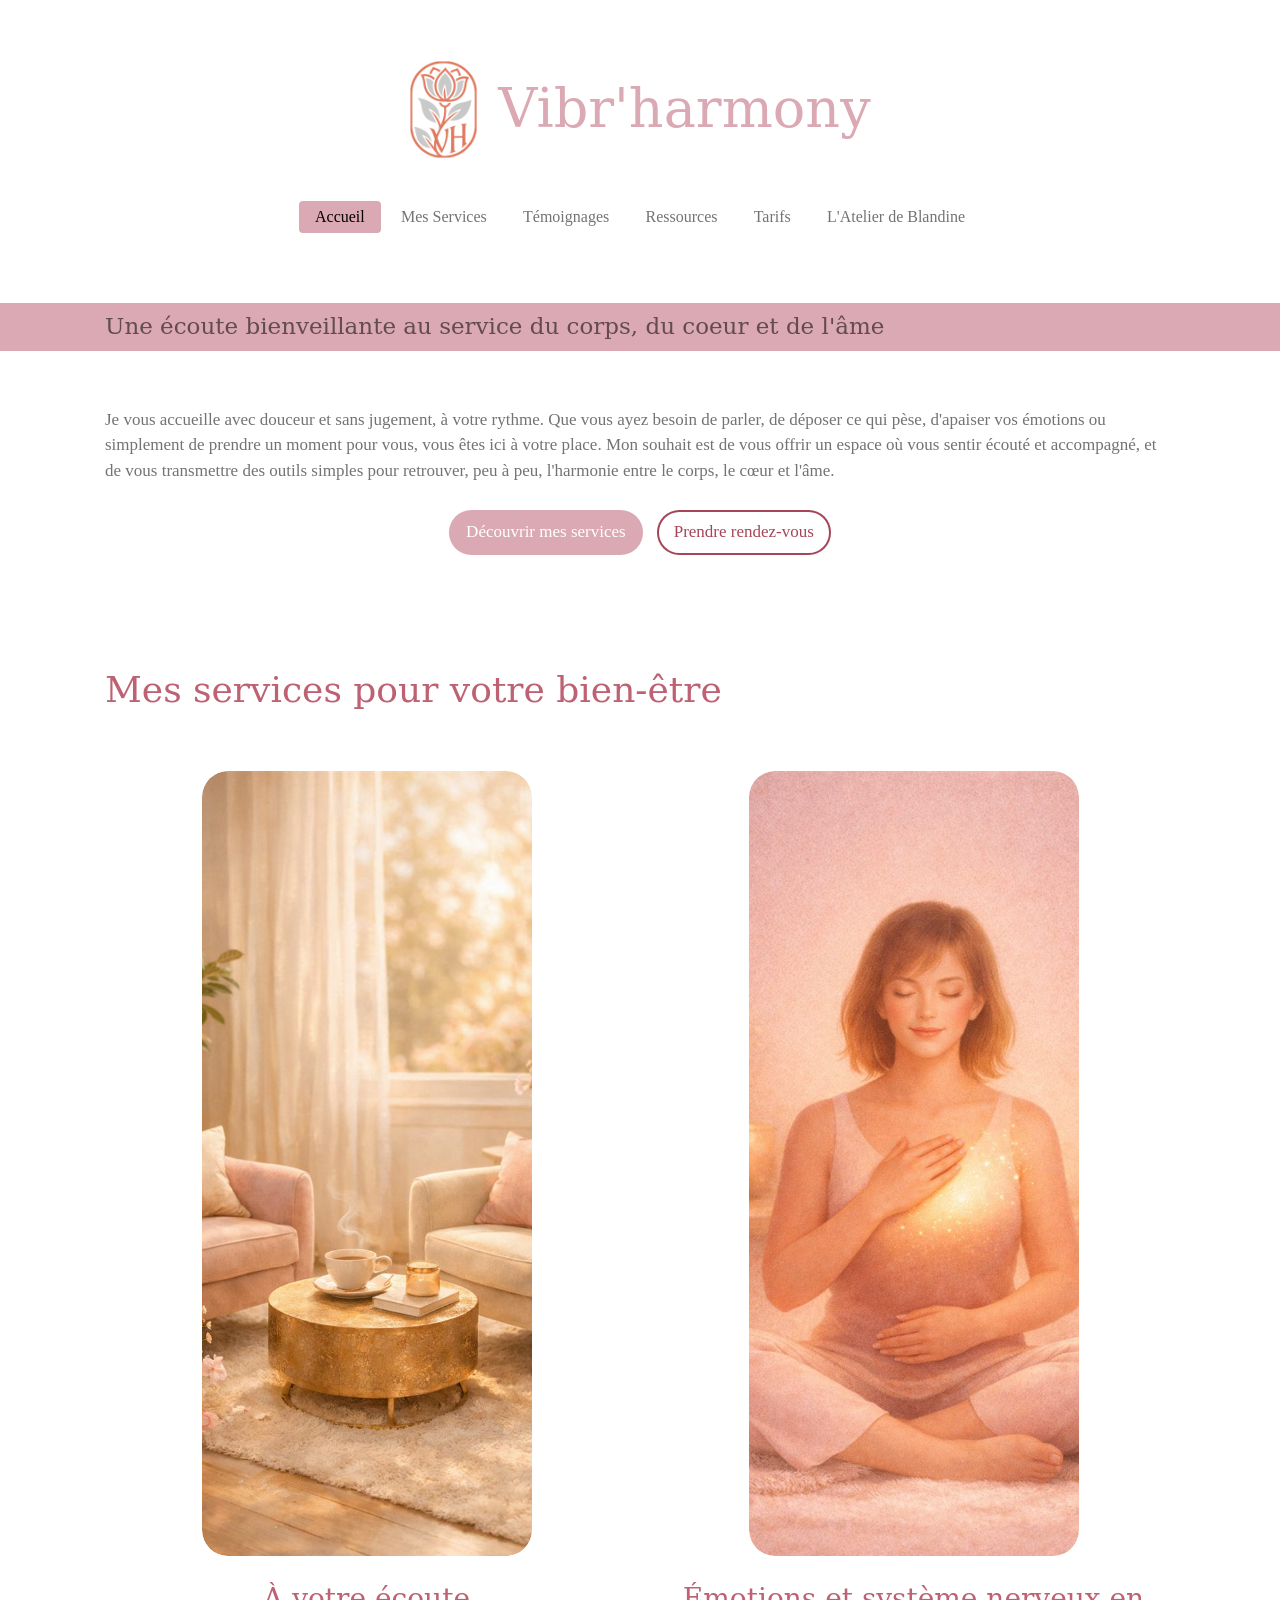
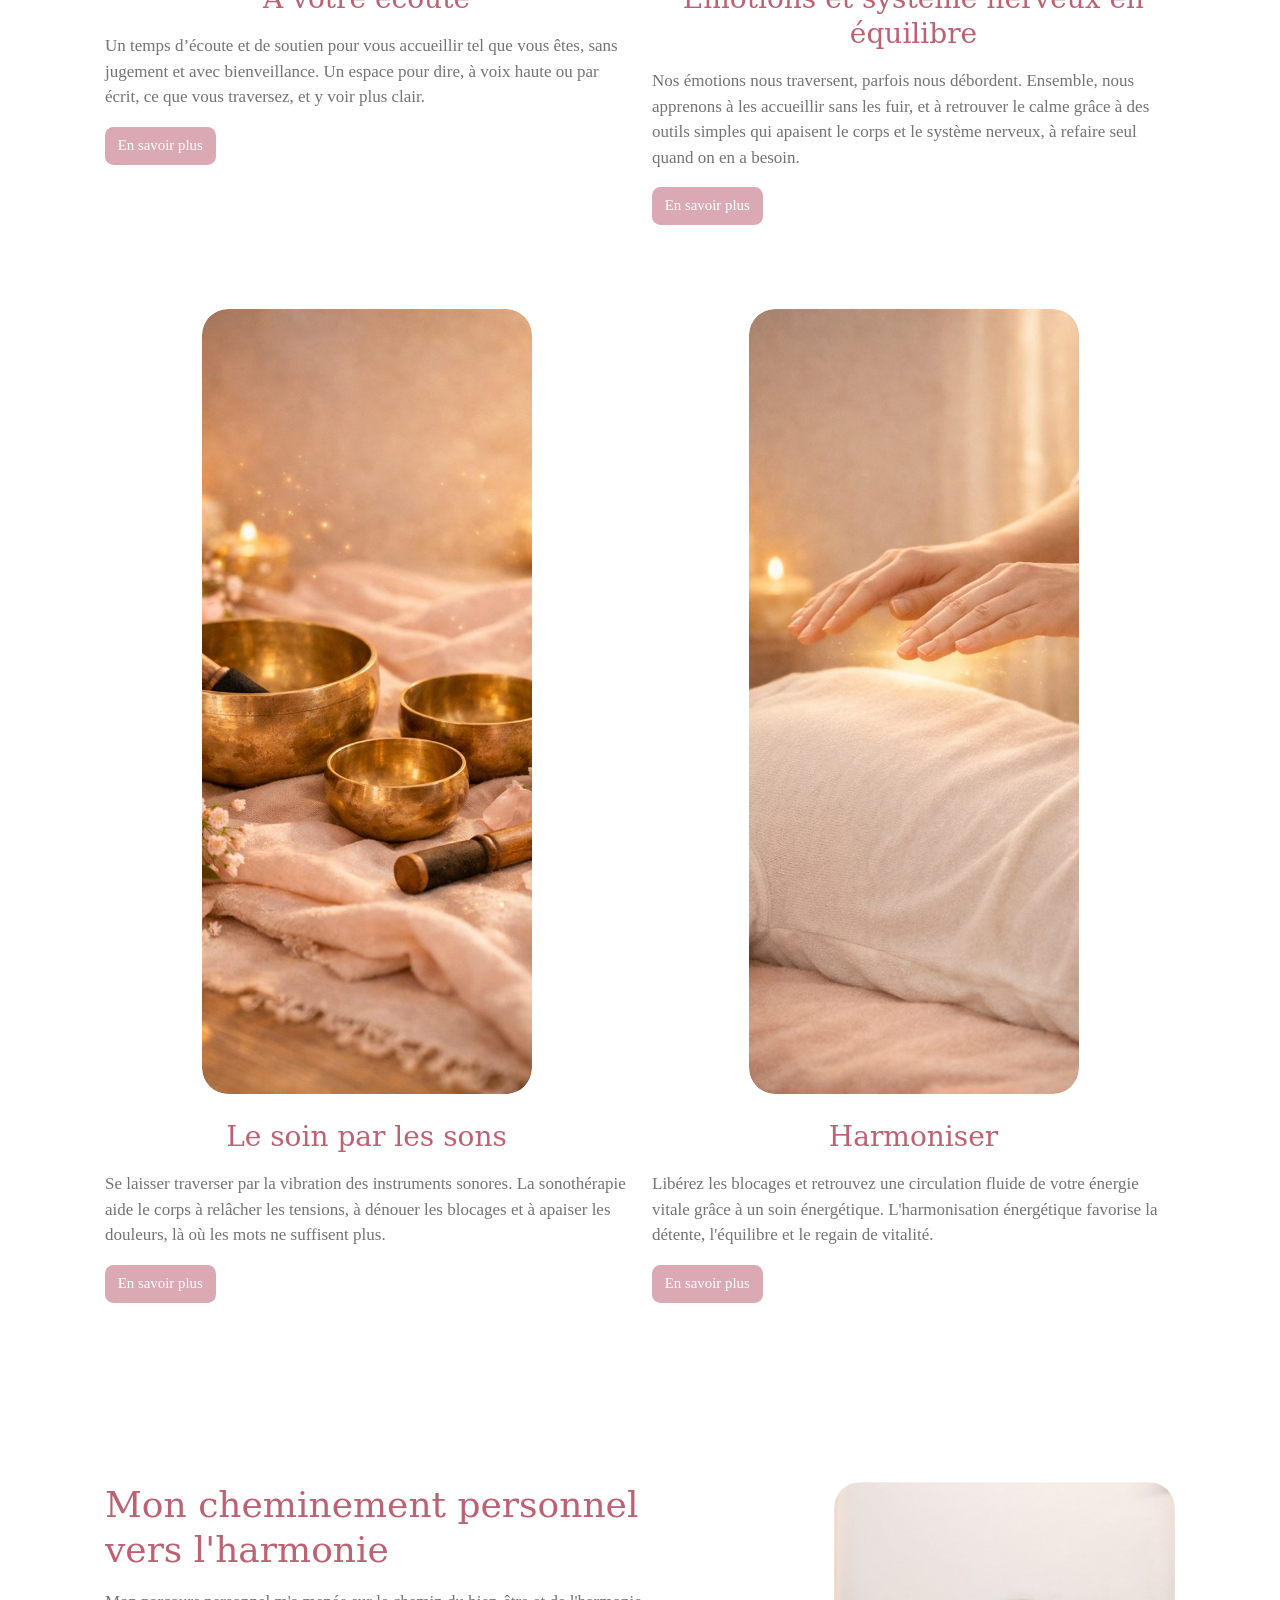
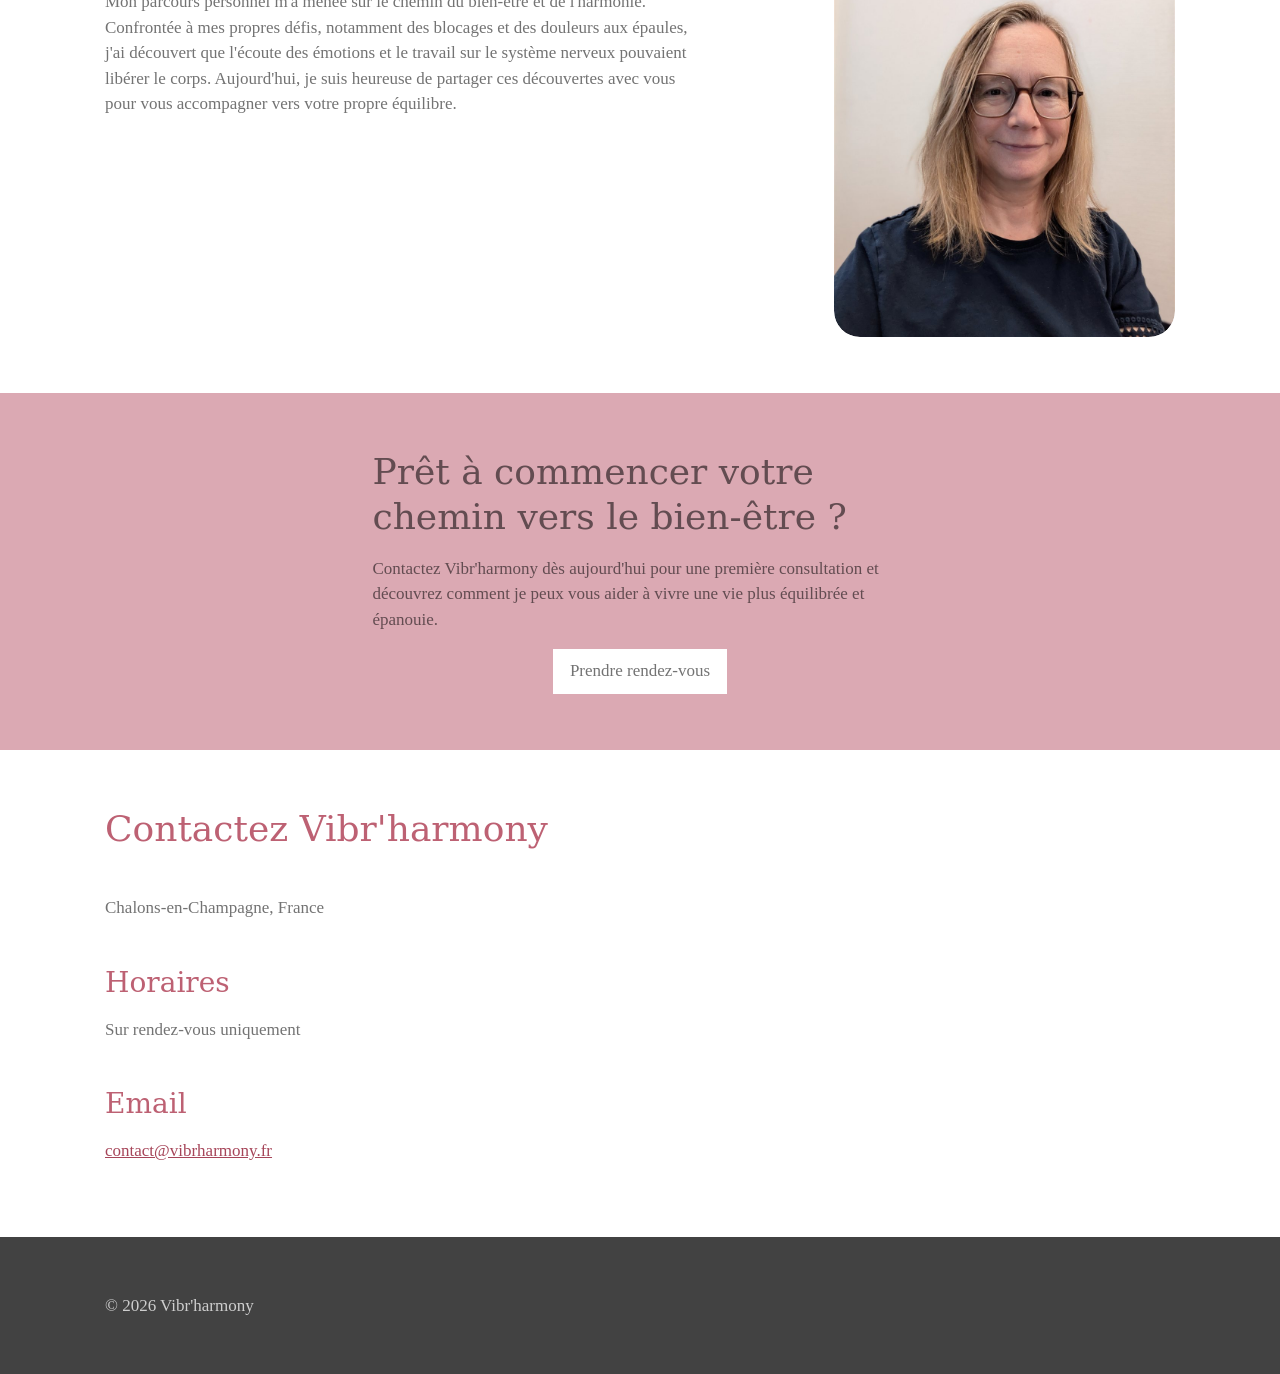
==== commit aa876789: "Page Ressources : fiches conseils PDF Co-Authored-By: Claude Opus 5.5 <noreply@anthropic.com> Claude" ====
--- a/index.html
+++ b/index.html
@@ -185,6 +185,16 @@
     class="jw-menu-item"
 >
         <a        class="jw-menu-link"
+        href="ressources.html"
+                            >
+                <span class="">
+            Ressources        </span>
+            </a>
+                </li>
+            <li
+    class="jw-menu-item"
+>
+        <a        class="jw-menu-link"
         href="tarifs.html"                                    data-page-link-id="37049790"
                             >
                 <span class="">
@@ -236,6 +246,16 @@
                             >
                 <span class="">
             Témoignages        </span>
+            </a>
+                </li>
+            <li
+    class="jw-menu-item"
+>
+        <a        class="jw-menu-link"
+        href="ressources.html"
+                            >
+                <span class="">
+            Ressources        </span>
             </a>
                 </li>
             <li
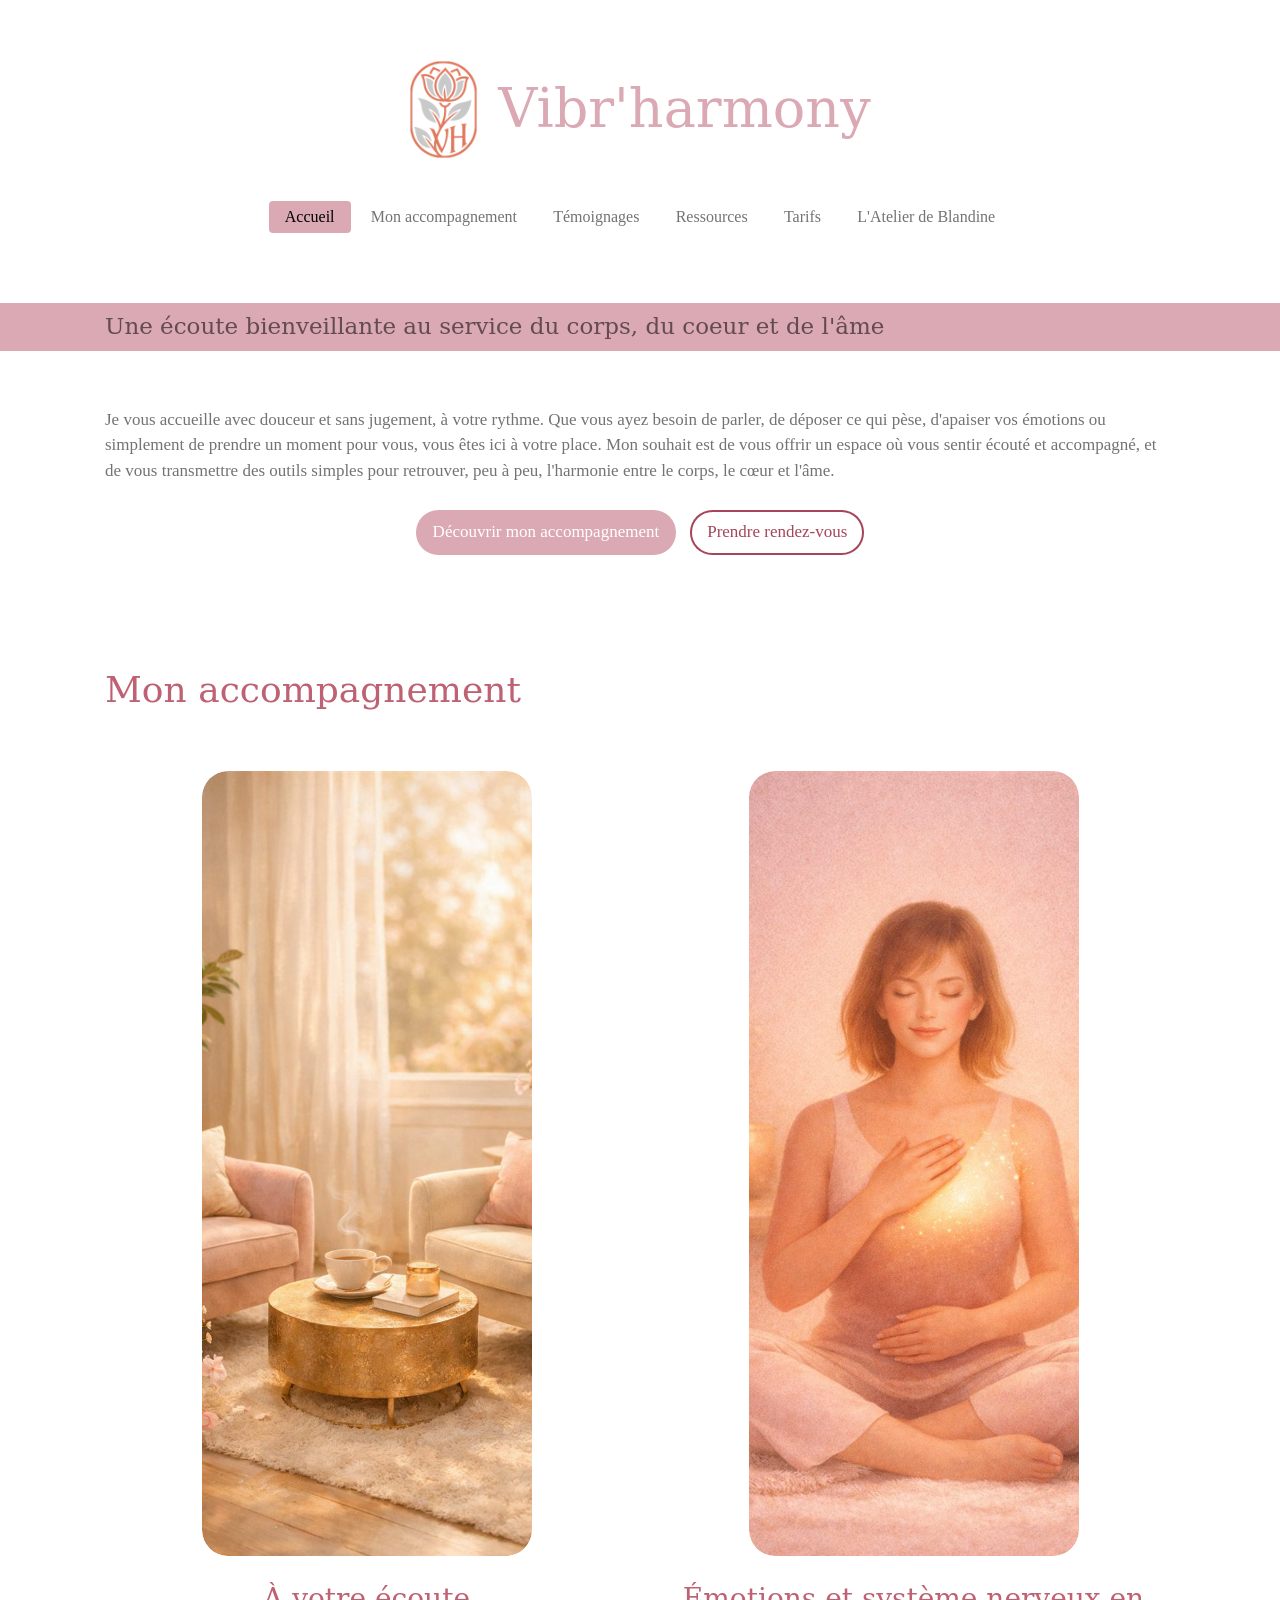
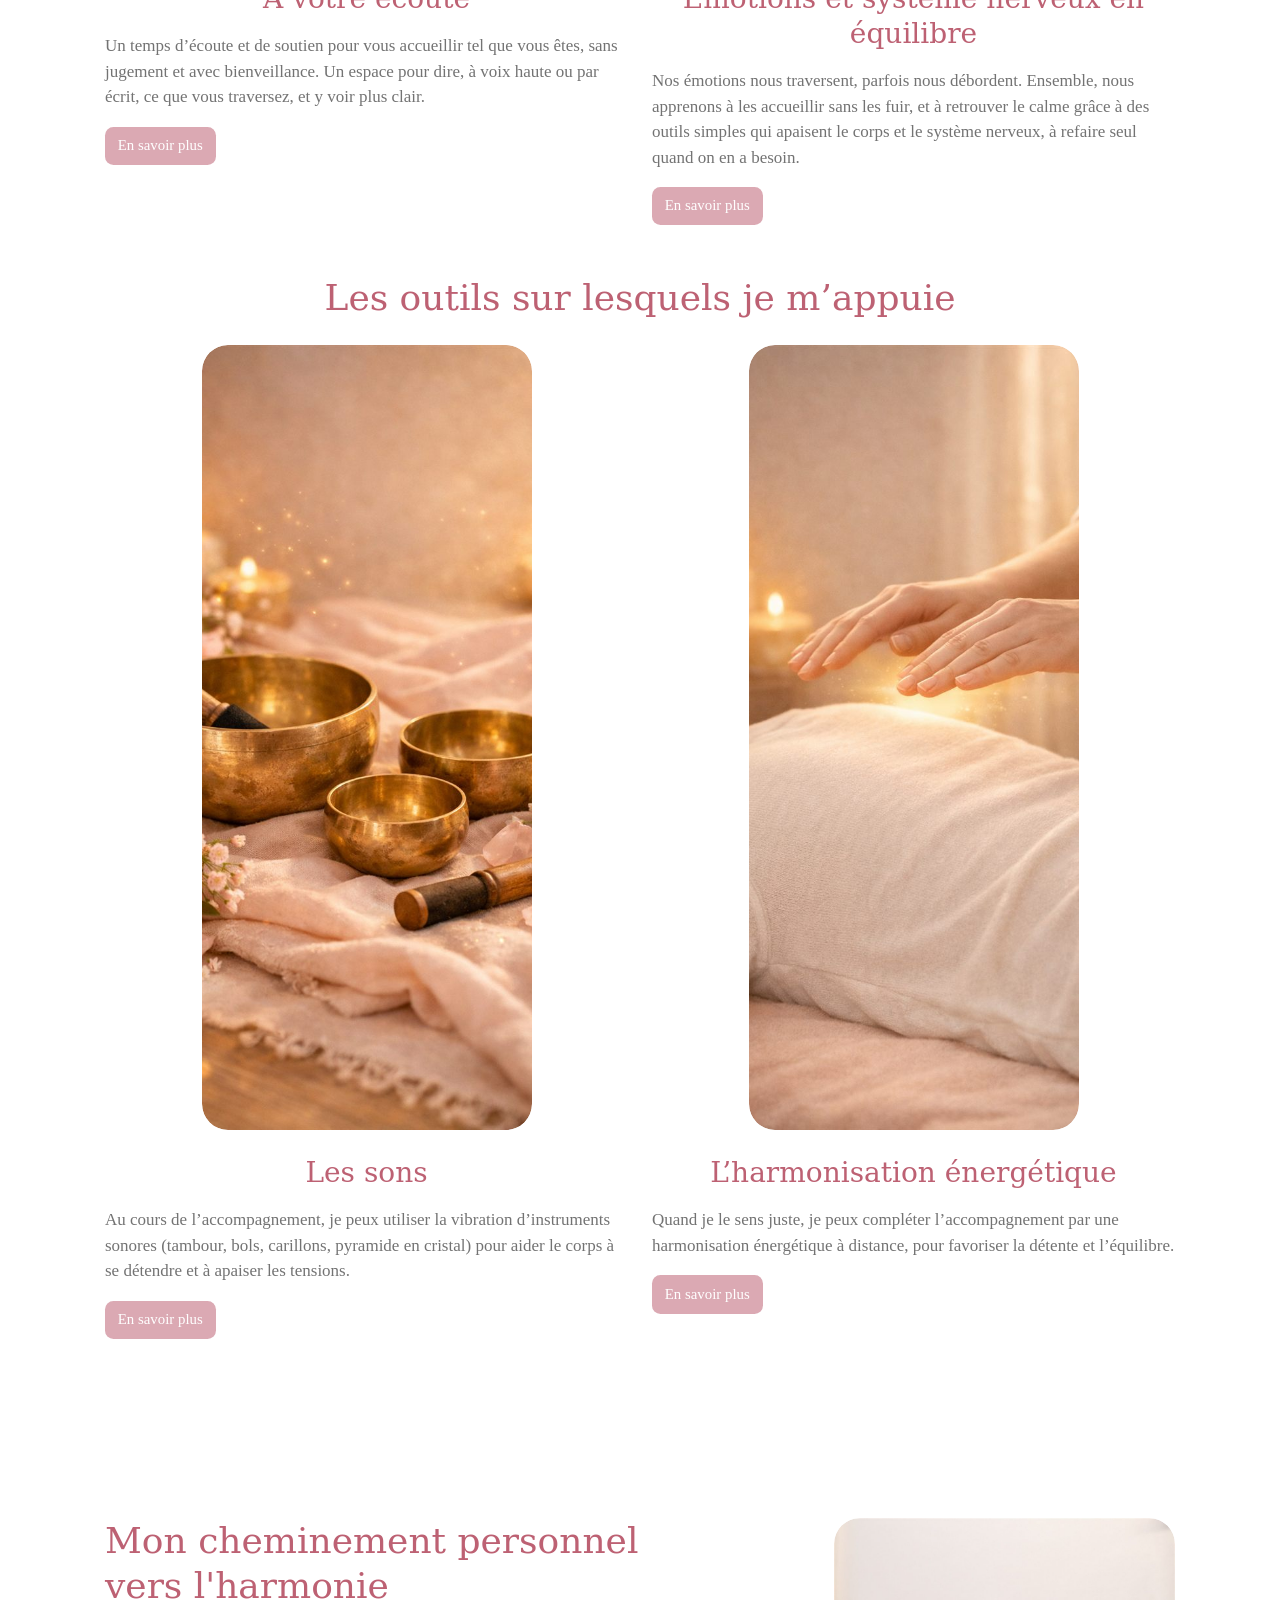
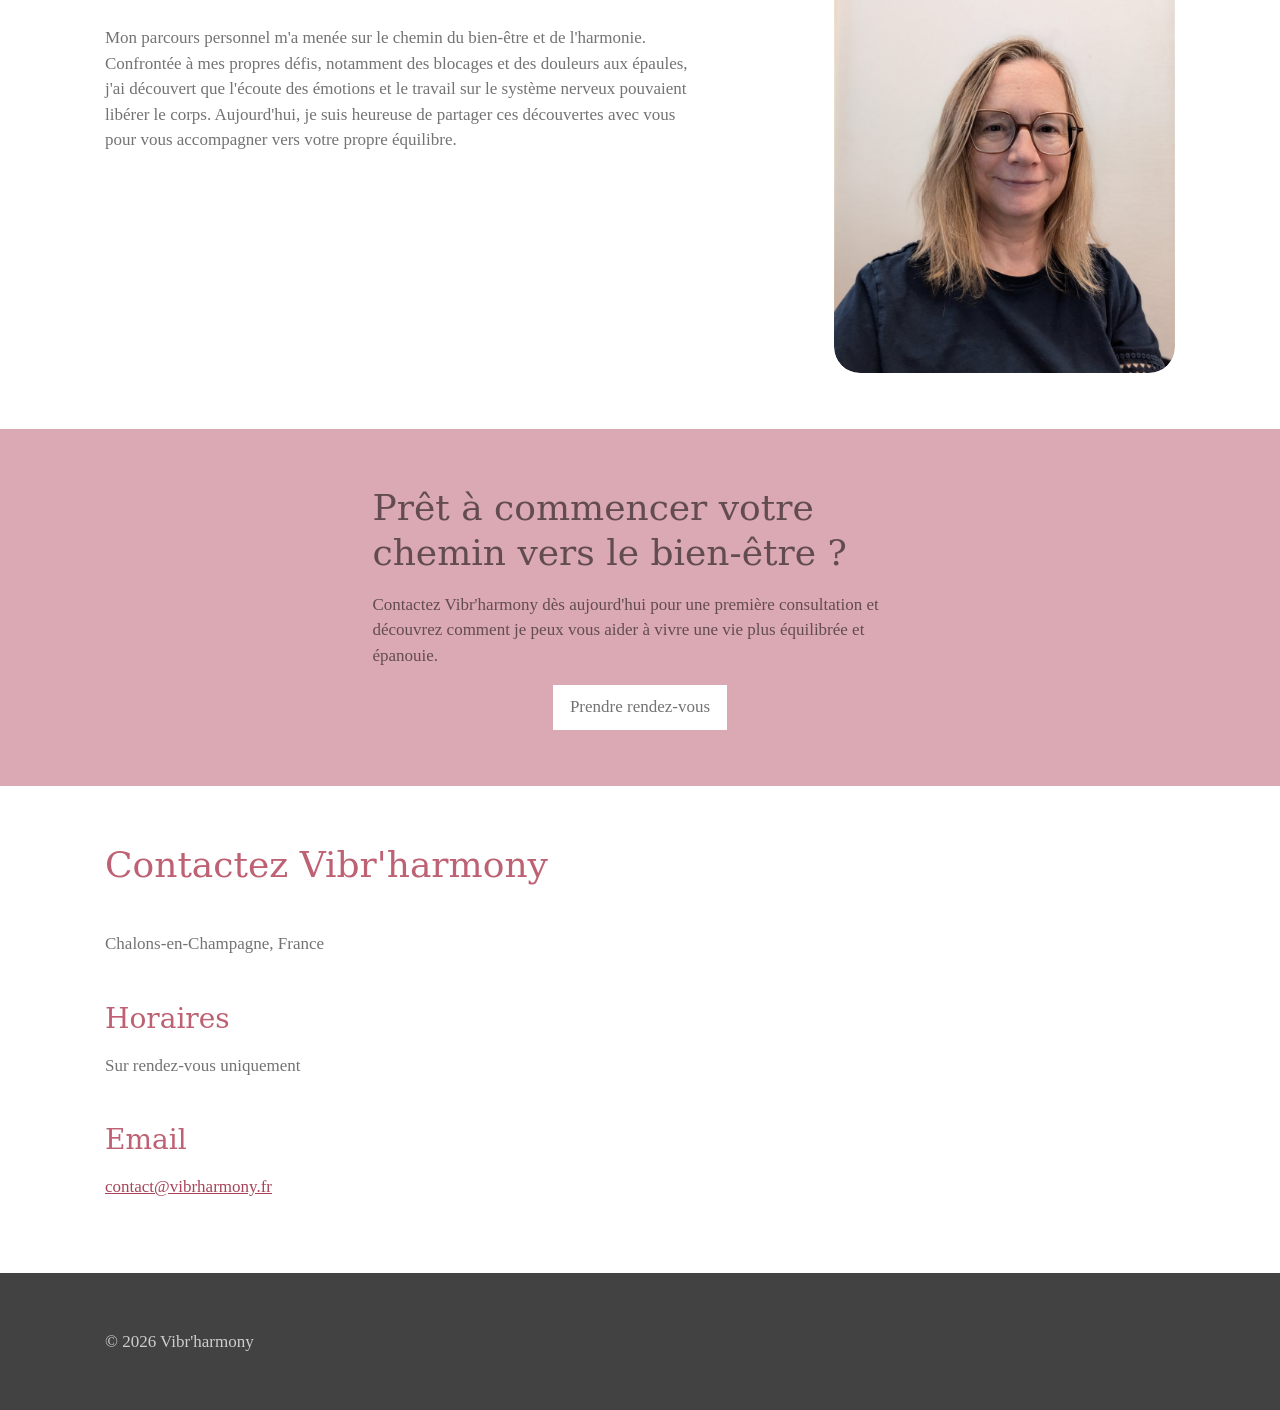
==== commit d0afa57b: "Sons et harmonisation présentés comme outils de l'accompagnement Co-Authored-By: Claude Opus 5.5 <no" ====
--- a/index.html
+++ b/index.html
@@ -3,14 +3,14 @@
 <head>
 <meta charset="utf-8">
 <meta name="viewport" content="width=device-width, initial-scale=1.0, maximum-scale=5.0">
-<title>Vibr'harmony · Soutien émotionnel et sonothérapie à Châlons-en-Champagne</title>
-<meta name="description" content="Besoin de parler, d&#x27;être écouté et soutenu ? Écoute bienveillante, gestion des émotions, sonothérapie et soin énergétique, à Châlons-en-Champagne ou à distance.">
+<title>Vibr'harmony · Écoute et accompagnement émotionnel à Châlons-en-Champagne</title>
+<meta name="description" content="Besoin de parler, d&#x27;être écouté et soutenu ? Écoute bienveillante et accompagnement des émotions et du système nerveux, à Châlons-en-Champagne ou à distance.">
 <link rel="canonical" href="https://vibrharmony.fr/">
 <meta property="og:type" content="website">
 <meta property="og:locale" content="fr_FR">
 <meta property="og:site_name" content="Vibr&#x27;harmony">
-<meta property="og:title" content="Vibr&#x27;harmony · Soutien émotionnel et sonothérapie à Châlons-en-Champagne">
-<meta property="og:description" content="Besoin de parler, d&#x27;être écouté et soutenu ? Écoute bienveillante, gestion des émotions, sonothérapie et soin énergétique, à Châlons-en-Champagne ou à distance.">
+<meta property="og:title" content="Vibr&#x27;harmony · Écoute et accompagnement émotionnel à Châlons-en-Champagne">
+<meta property="og:description" content="Besoin de parler, d&#x27;être écouté et soutenu ? Écoute bienveillante et accompagnement des émotions et du système nerveux, à Châlons-en-Champagne ou à distance.">
 <meta property="og:url" content="https://vibrharmony.fr/">
 <meta property="og:image" content="https://vibrharmony.fr/images/ressentir-high.jpg">
 <link rel="stylesheet" type="text/css" href="https://gfonts.jwwb.nl/css?display=fallback&amp;family=Lato%3A400%2C700%2C400italic%2C700italic%7CMerriweather%3A400%2C700%2C400italic%2C700italic">
@@ -75,7 +75,7 @@
  "email": "contact@vibrharmony.fr",
  "image": "https://vibrharmony.fr/images/portrait.jpg",
  "logo": "https://vibrharmony.fr/images/logo.png",
- "description": "Écoute bienveillante, gestion des émotions, sonothérapie et soin énergétique, à Châlons-en-Champagne ou à distance.",
+ "description": "Écoute bienveillante et accompagnement des émotions et du système nerveux, à Châlons-en-Champagne ou à distance.",
  "address": {
   "@type": "PostalAddress",
   "addressLocality": "Châlons-en-Champagne",
@@ -165,7 +165,7 @@
         href="mes-services.html"                                    data-page-link-id="37049786"
                             >
                 <span class="">
-            Mes Services        </span>
+            Mon accompagnement        </span>
             </a>
                 </li>
             
@@ -232,7 +232,7 @@
         href="mes-services.html"                                    data-page-link-id="37049786"
                             >
                 <span class="">
-            Mes Services        </span>
+            Mon accompagnement        </span>
             </a>
                 </li>
                             
@@ -331,11 +331,11 @@
     <div class="jw-btn-container&#x20;jw-btn-is-center">
             <a
                             href="mes-services.html"
-                                    title="Mes&#x20;Services"            class="jw-element-content&#x20;jw-btn&#x20;jw-btn--size-medium&#x20;jw-btn--roundness-round&#x20;jw-btn--icon-position-start"
+                                    title="Mon&#x20;accompagnement"            class="jw-element-content&#x20;jw-btn&#x20;jw-btn--size-medium&#x20;jw-btn--roundness-round&#x20;jw-btn--icon-position-start"
             style=""
         >
                         <span class="jw-btn-caption">
-                Découvrir mes services            </span>
+                Découvrir mon accompagnement            </span>
         </a>
     </div>
 </div><div
@@ -363,7 +363,7 @@
         class="jw-tree-node jw-element jw-image-text jw-node-is-first-child"
 >
     <div class="jw-element-imagetext-text">
-            <h2>Mes services pour votre bien-être</h2>    </div>
+            <h2>Mon accompagnement</h2>    </div>
 </div><div
     id="jw-element-748396815"
     data-jw-element-id="748396815"
@@ -422,7 +422,7 @@
     <div class="jw-btn-container&#x20;jw-btn-is-left">
             <a
                             href="mes-services.html#ecoute"
-                                    title="Mes&#x20;Services"            class="jw-element-content&#x20;jw-btn&#x20;jw-btn--size-small&#x20;jw-btn--roundness-rounded&#x20;jw-btn--icon-position-start"
+                                    title="Mon&#x20;accompagnement"            class="jw-element-content&#x20;jw-btn&#x20;jw-btn--size-small&#x20;jw-btn--roundness-rounded&#x20;jw-btn--icon-position-start"
             style=""
         >
                         <span class="jw-btn-caption">
@@ -472,7 +472,7 @@
     <div class="jw-btn-container&#x20;jw-btn-is-left">
             <a
                             href="mes-services.html#emotions"
-                                    title="Mes&#x20;Services"            class="jw-element-content&#x20;jw-btn&#x20;jw-btn--size-small&#x20;jw-btn--roundness-rounded&#x20;jw-btn--icon-position-start"
+                                    title="Mon&#x20;accompagnement"            class="jw-element-content&#x20;jw-btn&#x20;jw-btn--size-small&#x20;jw-btn--roundness-rounded&#x20;jw-btn--icon-position-start"
             style=""
         >
                         <span class="jw-btn-caption">
@@ -484,10 +484,8 @@
     data-jw-element-id="748396827"
         class="jw-tree-node jw-element jw-spacer"
 >
-    <div
-    class="jw-element-spacer-container "
-    style="height: 50px"
->
+    <div class="jw-element-imagetext-text" style="margin:50px 0 25px">
+        <h2 style="text-align: center;">Les outils sur lesquels je m’appuie</h2>
     </div>
 </div><div
     id="jw-element-748396828"
@@ -513,7 +511,7 @@
             class="jw-element-image__image-wrapper jw-image-is-rounded jw-intrinsic vh-photo"
             style="padding-top: 150%;"
         >
-                                            <img class="jw-element-image__image jw-intrinsic__item" style="--jw-element-image--pan-x: 0.5; --jw-element-image--pan-y: 0.6;" alt="Instruments de sonothérapie posés sur un plaid" src="images/bols-high.jpg" srcset="images/bols-high.jpg 96w, images/bols-high.jpg 147w, images/bols-high.jpg 226w, images/bols-high.jpg 347w, images/bols-high.jpg 532w, images/bols-high.jpg 816w, images/bols-high.jpg 1252w, images/bols-high.jpg 1920w" sizes="auto, min(100vw, 1200px), 100vw" loading="lazy" width="800" height="560">                    </picture>
+                                            <img class="jw-element-image__image jw-intrinsic__item" style="--jw-element-image--pan-x: 0.5; --jw-element-image--pan-y: 0.6;" alt="Instruments sonores posés sur un plaid" src="images/bols-high.jpg" srcset="images/bols-high.jpg 96w, images/bols-high.jpg 147w, images/bols-high.jpg 226w, images/bols-high.jpg 347w, images/bols-high.jpg 532w, images/bols-high.jpg 816w, images/bols-high.jpg 1252w, images/bols-high.jpg 1920w" sizes="auto, min(100vw, 1200px), 100vw" loading="lazy" width="800" height="560">                    </picture>
             </div>
 </div><div
     id="jw-element-748396831"
@@ -521,14 +519,14 @@
         class="jw-tree-node jw-element jw-image-text"
 >
     <div class="jw-element-imagetext-text">
-            <h3 style="text-align: center;">Le soin par les sons</h3>    </div>
+            <h3 style="text-align: center;">Les sons</h3>    </div>
 </div><div
     id="jw-element-748396832"
     data-jw-element-id="748396832"
         class="jw-tree-node jw-element jw-image-text"
 >
     <div class="jw-element-imagetext-text">
-            <p>Se laisser traverser par la vibration des instruments sonores. La sonothérapie aide le corps à relâcher les tensions, à dénouer les blocages et à apaiser les douleurs, là où les mots ne suffisent plus.</p>    </div>
+            <p>Au cours de l’accompagnement, je peux utiliser la vibration d’instruments sonores (tambour, bols, carillons, pyramide en cristal) pour aider le corps à se détendre et à apaiser les tensions.</p>    </div>
 </div><div
     id="jw-element-748396833"
     data-jw-element-id="748396833"
@@ -537,7 +535,7 @@
     <div class="jw-btn-container&#x20;jw-btn-is-left">
             <a
                             href="mes-services.html#sons"
-                                    title="Mes&#x20;Services"            class="jw-element-content&#x20;jw-btn&#x20;jw-btn--size-small&#x20;jw-btn--roundness-rounded&#x20;jw-btn--icon-position-start"
+                                    title="Mon&#x20;accompagnement"            class="jw-element-content&#x20;jw-btn&#x20;jw-btn--size-small&#x20;jw-btn--roundness-rounded&#x20;jw-btn--icon-position-start"
             style=""
         >
                         <span class="jw-btn-caption">
@@ -563,7 +561,7 @@
             class="jw-element-image__image-wrapper jw-image-is-rounded jw-intrinsic vh-photo"
             style="padding-top: 150%;"
         >
-                                            <img class="jw-element-image__image jw-intrinsic__item" style="--jw-element-image--pan-x: 0.5; --jw-element-image--pan-y: 0.26;" alt="Mains posées au-dessus d&#x27;un coussin, soin énergétique" src="images/mains-high.jpg" srcset="images/mains-high.jpg 96w, images/mains-high.jpg 147w, images/mains-high.jpg 226w, images/mains-high.jpg 347w, images/mains-high.jpg 532w, images/mains-high.jpg 816w, images/mains-high.jpg 1252w, images/mains-high.jpg 1920w" sizes="auto, min(100vw, 1200px), 100vw" loading="lazy" width="800" height="560">                    </picture>
+                                            <img class="jw-element-image__image jw-intrinsic__item" style="--jw-element-image--pan-x: 0.5; --jw-element-image--pan-y: 0.26;" alt="Mains posées au-dessus d&#x27;un coussin, harmonisation énergétique" src="images/mains-high.jpg" srcset="images/mains-high.jpg 96w, images/mains-high.jpg 147w, images/mains-high.jpg 226w, images/mains-high.jpg 347w, images/mains-high.jpg 532w, images/mains-high.jpg 816w, images/mains-high.jpg 1252w, images/mains-high.jpg 1920w" sizes="auto, min(100vw, 1200px), 100vw" loading="lazy" width="800" height="560">                    </picture>
             </div>
 </div><div
     id="jw-element-748396836"
@@ -571,14 +569,14 @@
         class="jw-tree-node jw-element jw-image-text"
 >
     <div class="jw-element-imagetext-text">
-            <h3 style="text-align: center;">Harmoniser</h3>    </div>
+            <h3 style="text-align: center;">L’harmonisation énergétique</h3>    </div>
 </div><div
     id="jw-element-748396837"
     data-jw-element-id="748396837"
         class="jw-tree-node jw-element jw-image-text"
 >
     <div class="jw-element-imagetext-text">
-            <p>Lib&eacute;rez les blocages et retrouvez une circulation fluide de votre &eacute;nergie vitale gr&acirc;ce &agrave; un soin &eacute;nerg&eacute;tique. L'harmonisation &eacute;nerg&eacute;tique favorise la d&eacute;tente, l'&eacute;quilibre et le regain de vitalit&eacute;.</p>    </div>
+            <p>Quand je le sens juste, je peux compléter l’accompagnement par une harmonisation énergétique à distance, pour favoriser la détente et l’équilibre.</p>    </div>
 </div><div
     id="jw-element-748396838"
     data-jw-element-id="748396838"
@@ -587,7 +585,7 @@
     <div class="jw-btn-container&#x20;jw-btn-is-left">
             <a
                             href="mes-services.html#harmoniser"
-                                    title="Mes&#x20;Services"            class="jw-element-content&#x20;jw-btn&#x20;jw-btn--size-small&#x20;jw-btn--roundness-rounded&#x20;jw-btn--icon-position-start"
+                                    title="Mon&#x20;accompagnement"            class="jw-element-content&#x20;jw-btn&#x20;jw-btn--size-small&#x20;jw-btn--roundness-rounded&#x20;jw-btn--icon-position-start"
             style=""
         >
                         <span class="jw-btn-caption">
